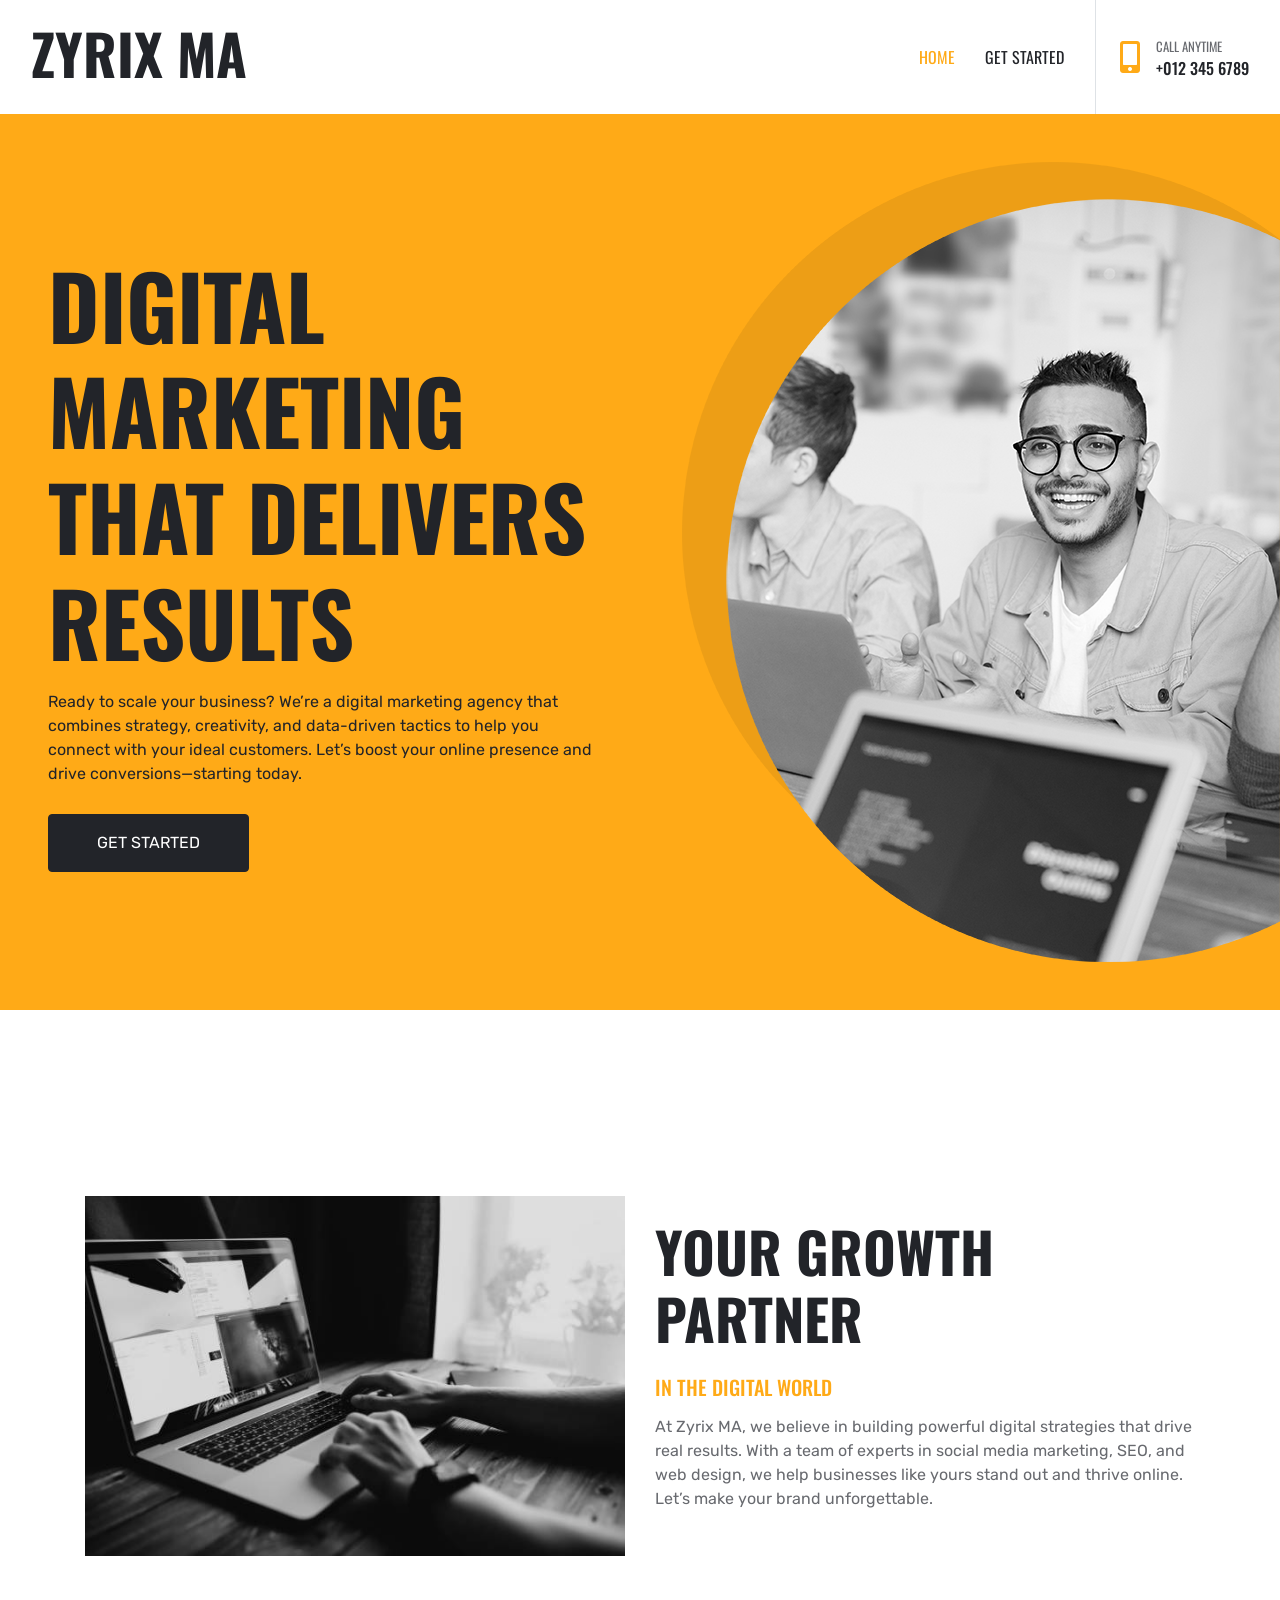
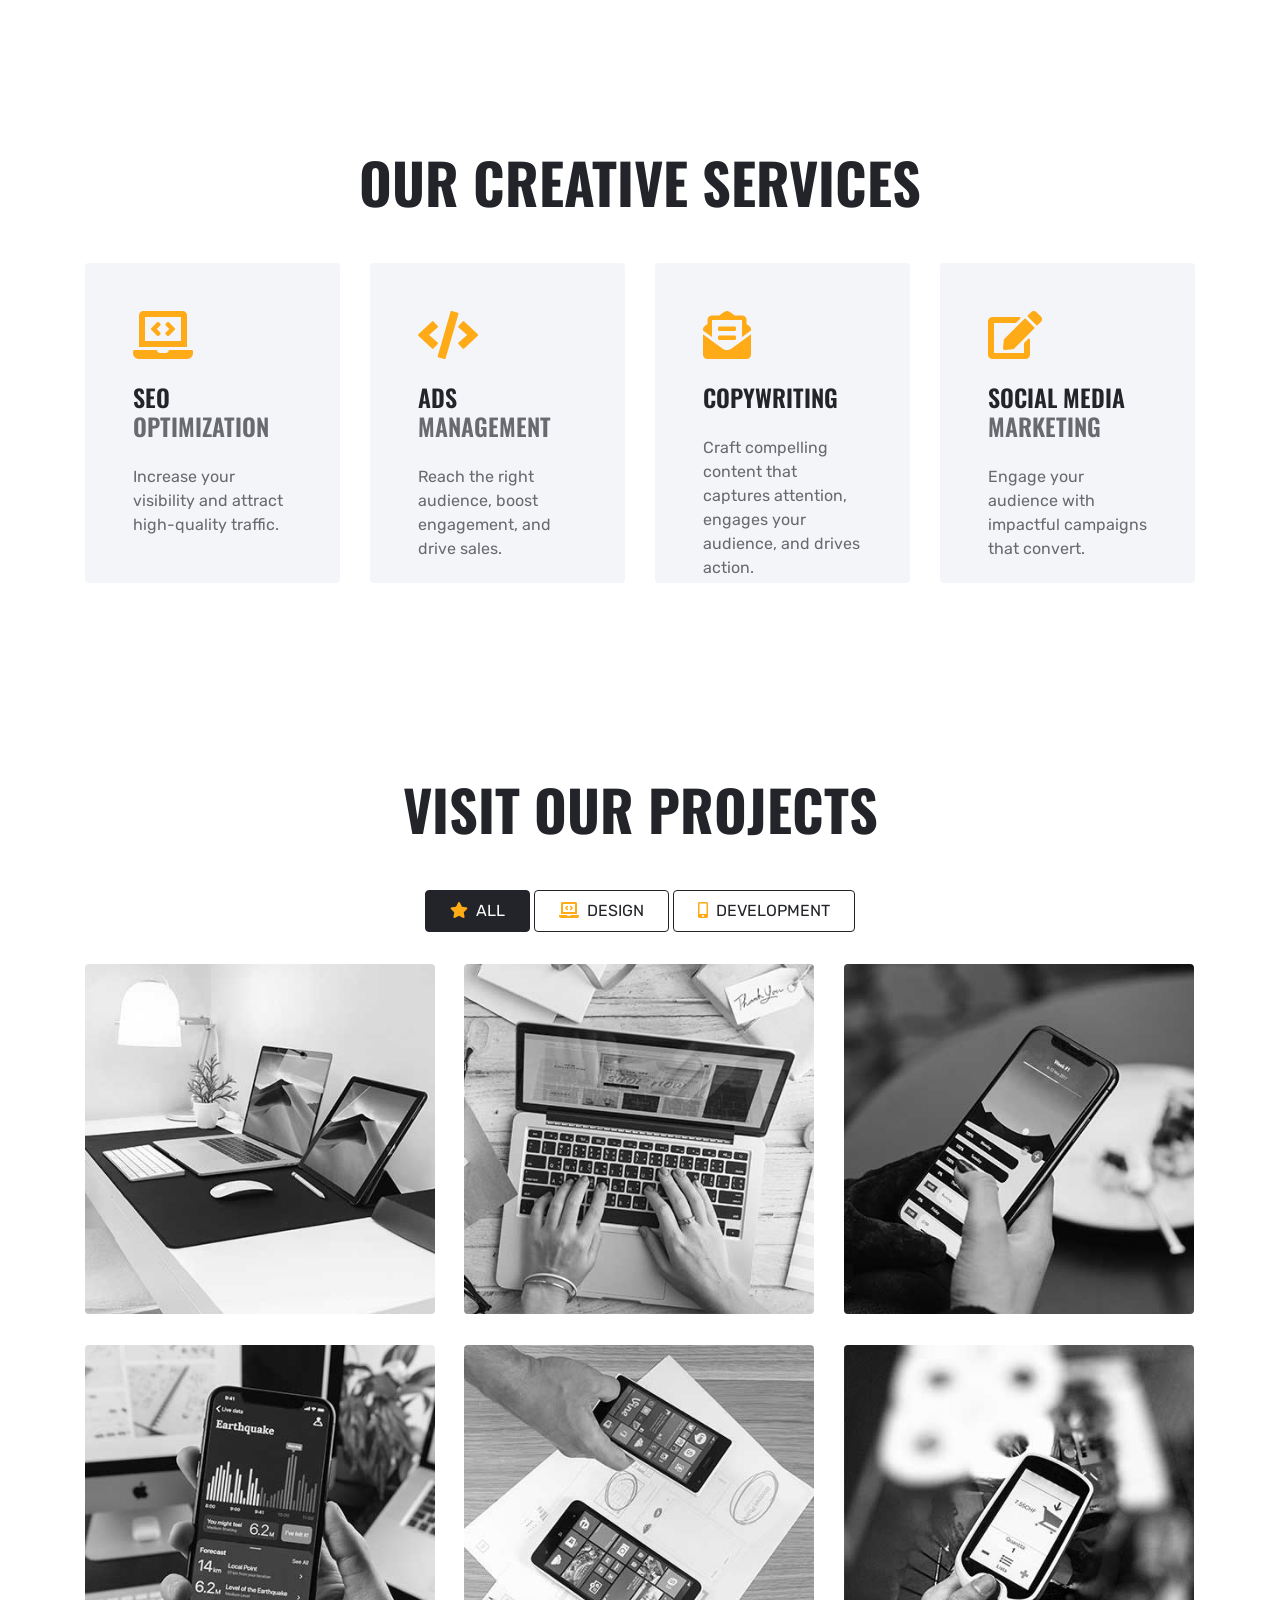
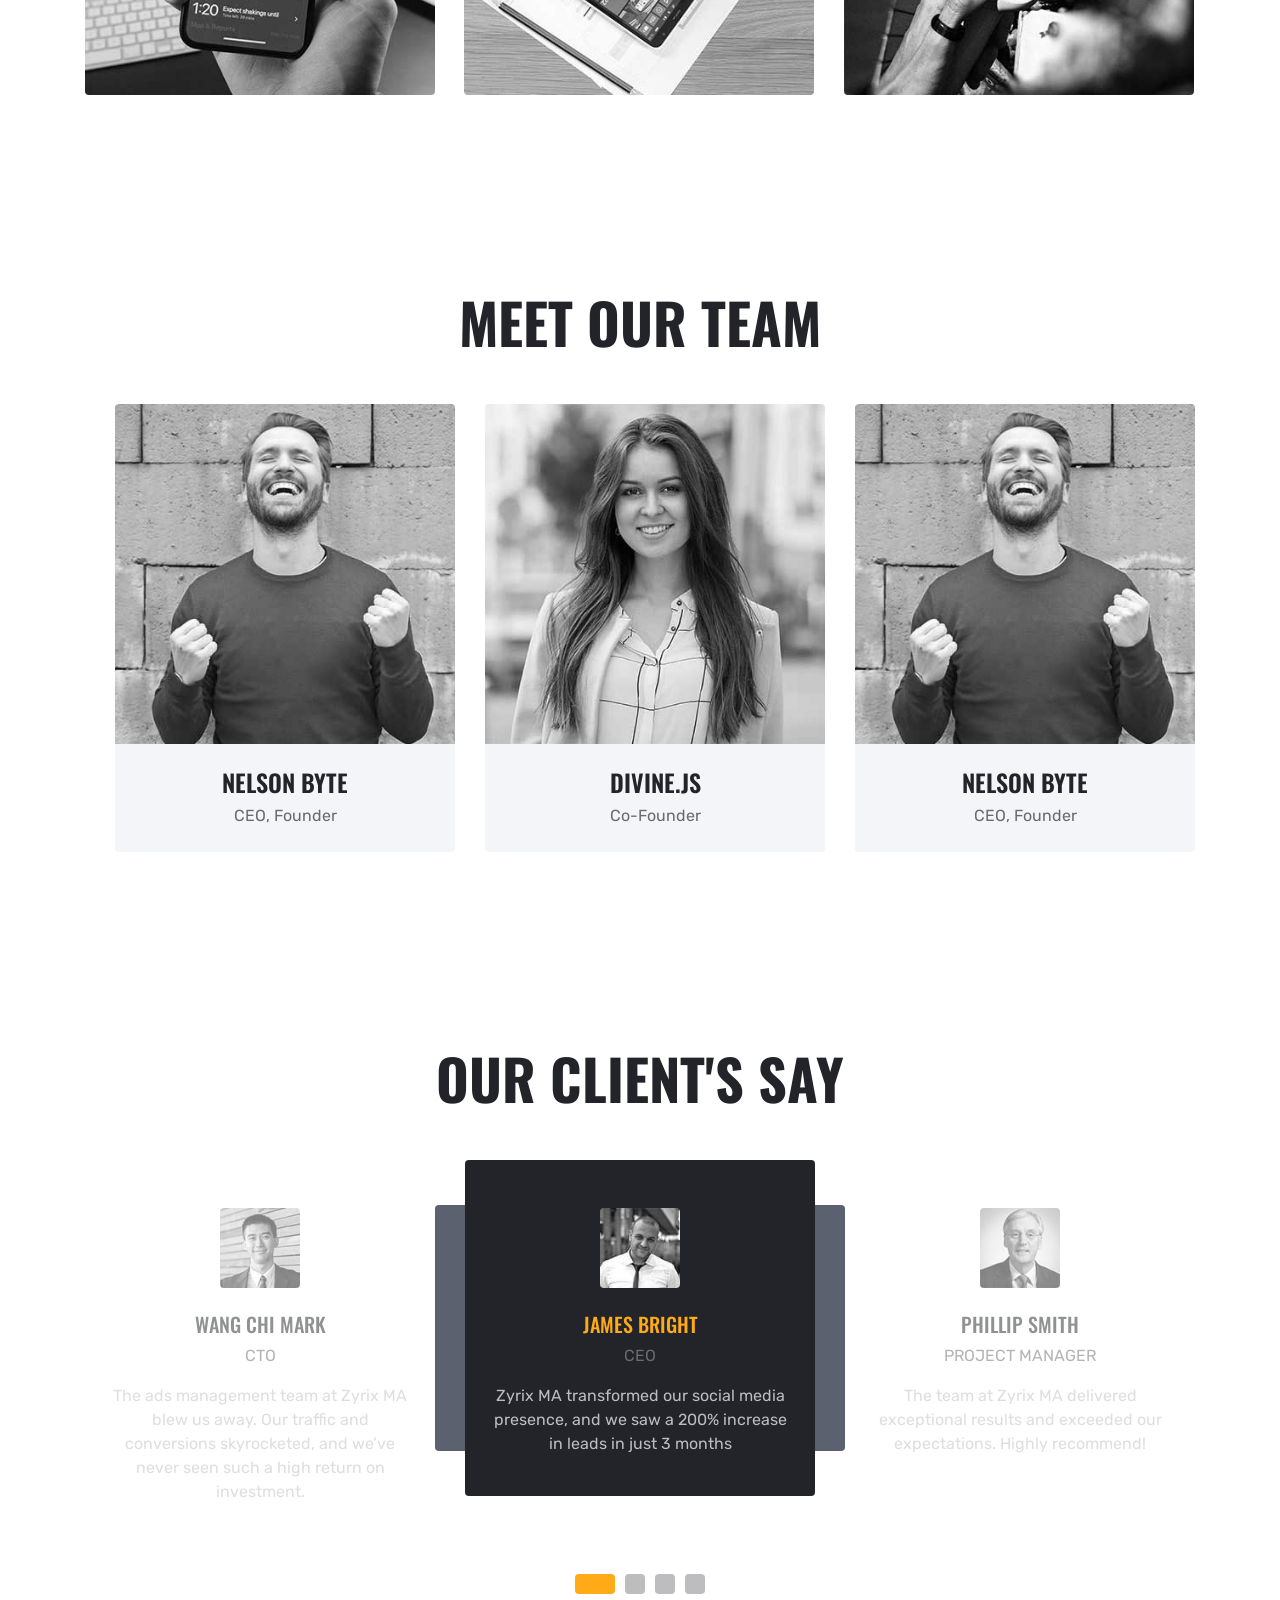
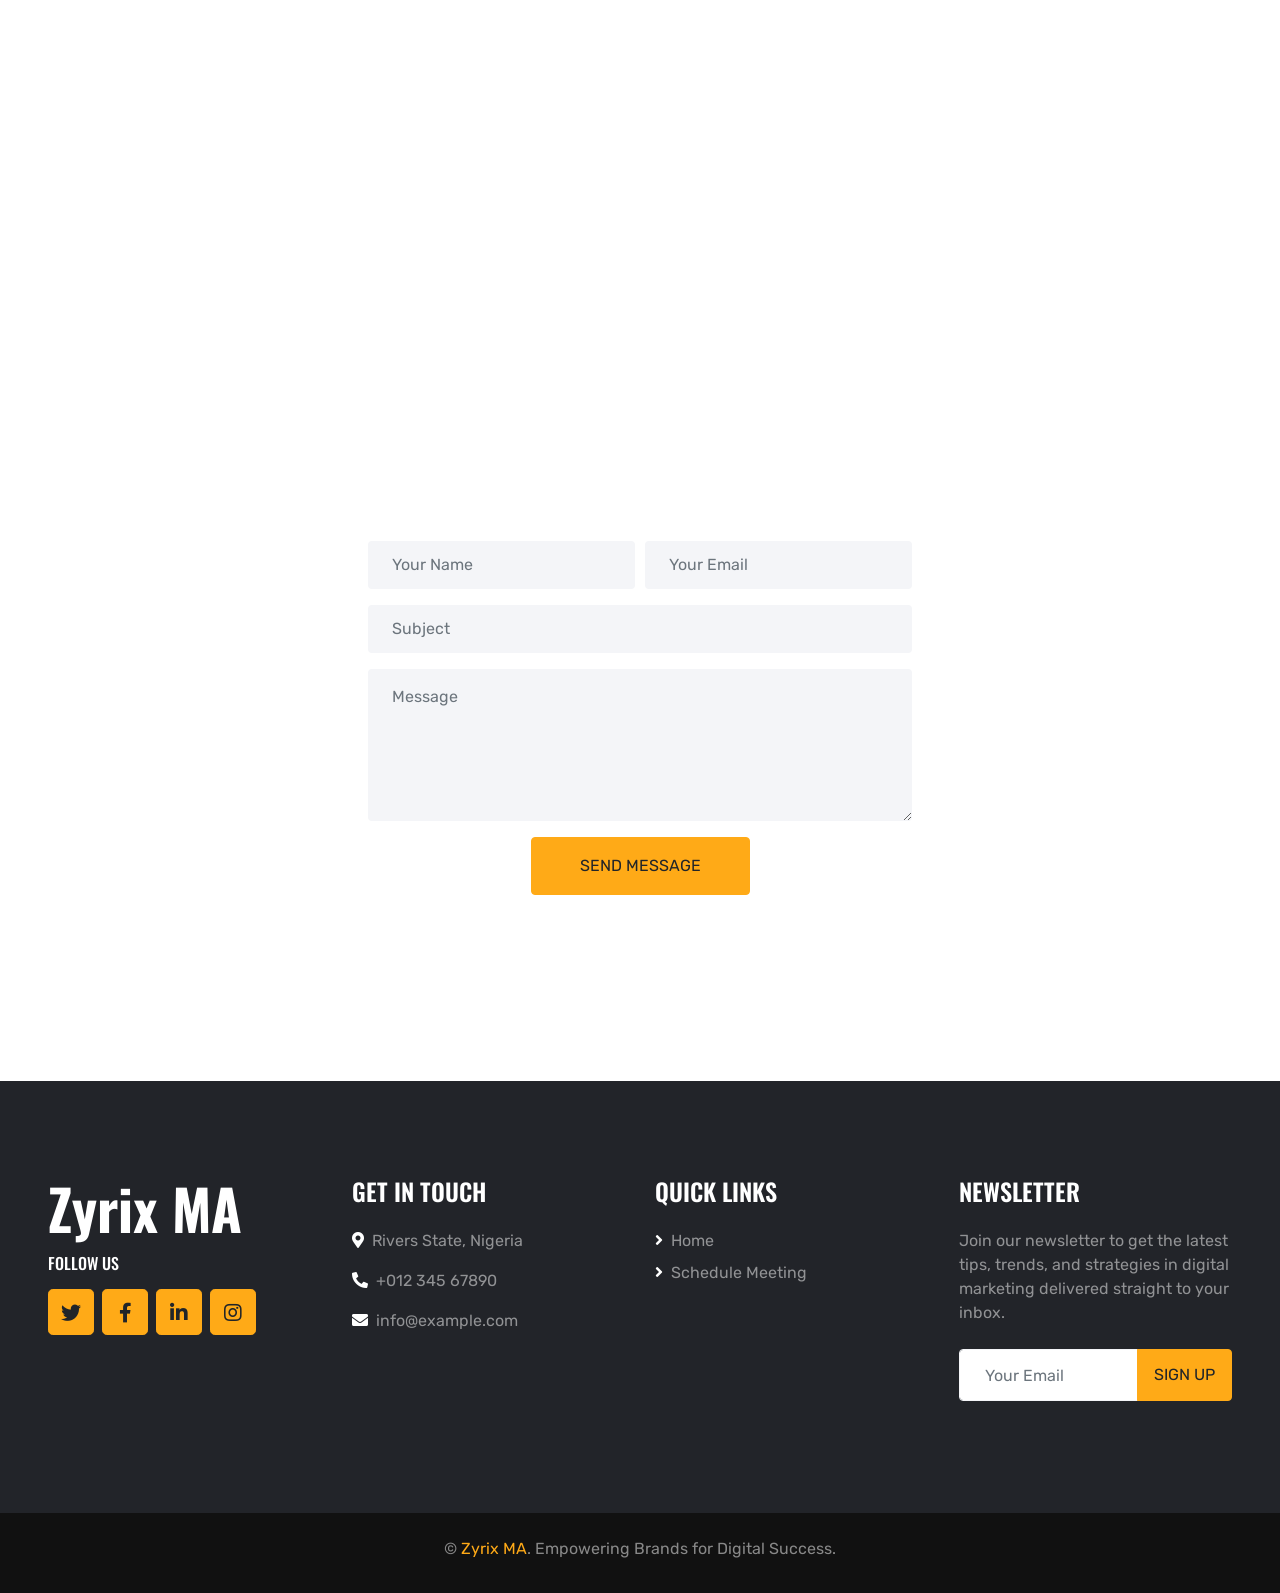
==== index.html @ 4515f2d8 "digital marketing agency" ====
<!DOCTYPE html>
<html lang="en">

<head>
    <meta charset="utf-8">
    <title>Zyrix MA - Digital Marketing Agency</title>
    <meta content="width=device-width, initial-scale=1.0" name="viewport">
    <meta content="Free HTML Templates" name="keywords">
    <meta content="Free HTML Templates" name="description">

    <!-- Favicon -->
    <link href="img/favicon.ico" rel="icon">

    <!-- Google Web Fonts -->
    <link rel="preconnect" href="https://fonts.gstatic.com">
    <link href="https://fonts.googleapis.com/css2?family=Oswald:wght@400;500;600;700&family=Rubik&display=swap" rel="stylesheet"> 

    <!-- Font Awesome -->
    <link href="https://cdnjs.cloudflare.com/ajax/libs/font-awesome/5.15.0/css/all.min.css" rel="stylesheet">

    <!-- Libraries Stylesheet -->
    <link href="lib/owlcarousel/assets/owl.carousel.min.css" rel="stylesheet">
    <link href="lib/lightbox/css/lightbox.min.css" rel="stylesheet">

    <!-- Customized Bootstrap Stylesheet -->
    <link href="css/style.css" rel="stylesheet">
</head>

<body>
    <!-- Navbar Start -->
    <div class="container-fluid bg-white position-relative">
        <nav class="navbar navbar-expand-lg bg-white navbar-light py-3 py-lg-0">
            <a href="index.html" class="navbar-brand text-secondary">
                <h1 class="display-4 text-uppercase">ZYRIX MA</h1>
            </a>
            <button type="button" class="navbar-toggler" data-toggle="collapse" data-target="#navbarCollapse">
                <span class="navbar-toggler-icon"></span>
            </button>
            <div class="collapse navbar-collapse" id="navbarCollapse">
                <div class="navbar-nav ml-auto py-0 pr-3 border-right">
                    <a href="index.html" class="nav-item nav-link active">Home</a>
                    <a href="https://calendly.com/randomwealth1/30min" class="nav-item nav-link">Get Started</a>
                    <!-- <a href="service.html" class="nav-item nav-link">Services</a> -->
                    <!-- <a href="price.html" class="nav-item nav-link">Prices</a> -->
                    <!-- <a href="project.html" class="nav-item nav-link">Projects</a> -->
                    <div class="nav-item dropdown">
                        <!-- <a href="#" class="nav-link dropdown-toggle" data-toggle="dropdown">Pages</a> -->
                        <!-- <div class="dropdown-menu rounded-0 m-0">
                            <a href="team.html" class="dropdown-item">Meat The Team</a>
                            <a href="testimonial.html" class="dropdown-item">Testimonial</a>
                        </div> -->
                    </div>
                    <!-- <a href="contact.html" class="nav-item nav-link">Contact</a> -->
                </div>
                <div class="d-none d-lg-flex align-items-center pl-4">
                    <i class="fa fa-2x fa-mobile-alt text-primary mr-3"></i>
                    <div>
                        <h6 class="text-body text-uppercase mb-1"><small>Call Anytime</small></h6>
                        <h6 class="m-0">+012 345 6789</h6>
                    </div>
                </div>
            </div>
        </nav>
    </div>
    <!-- Navbar End -->


    <!-- Header Start -->
    <div class="container-fluid bg-primary py-5 px-0" style="margin-bottom: 90px;">
        <div class="row mx-0 align-items-center">
            <div class="col-lg-6 px-md-5 text-center text-lg-left">
                <h1 class="display-2 text-uppercase mb-3">Digital Marketing That Delivers Results</h1>
                <p class="text-dark mb-4">Ready to scale your business? We’re a digital marketing agency that combines strategy, creativity, and data-driven
                tactics to help you connect with your ideal customers. Let’s boost your online presence and drive conversions—starting
                today.</p>
                <a href="https://calendly.com/randomwealth1/30min" class="btn btn-dark text-uppercase mt-1 py-3 px-5">Get Started</a>
            </div>
            <div class="col-lg-6 px-0 text-right">
                <img class="img-fluid mt-5 mt-lg-0" src="img/header.png" alt="">
            </div>
        </div>
    </div>
    <!-- Header End -->


    <!-- About Start -->
    <div class="container-fluid py-5">
        <div class="container py-5">
            <div class="row align-items-center">
                <div class="col-lg-6">
                    <img class="img-fluid mb-4 mb-lg-0" src="img/istockphoto-915160652-612x612.jpg" alt="">
                </div>
                <div class="col-lg-6">
                    <h1 class="display-4 text-uppercase mb-4">Your Growth Partner
</h1>
                    <h5 class="text-uppercase text-primary mb-3">in the Digital World</h5>
                    <p class="mb-4">At Zyrix MA, we believe in building powerful digital strategies that drive real results. With a team of experts in
                    social media marketing, SEO, and web design, we help businesses like yours stand out and thrive online. Let’s make your
                    brand unforgettable.</p>
                    <!-- <a href="" class="btn btn-primary text-uppercase py-3 px-5">Read More</a> -->
                </div>
            </div>
        </div>
    </div>
    <!-- About End -->
    

    <!-- Services Start -->
    <div class="container-fluid py-5">
        <div class="container pt-5 pb-3">
            <h1 class="display-4 text-uppercase text-center mb-5">Our Creative Services</h1>
            <div class="row">
                <div class="col-lg-3 mb-2">
                    <div class="service-item rounded p-5 mb-4">
                        <i class="fa fa-3x fa-laptop-code text-primary mb-4"></i>
                        <h4 class="text-uppercase mb-4">SEO <span class="d-block text-body">OPTIMIZATION</span></h4>
                        <p class="m-0">Increase your visibility and attract high-quality traffic.</p>
                    </div>
                </div>
                <div class="col-lg-3 mb-2">
                    <div class="service-item rounded p-5 mb-4">
                        <i class="fa fa-3x fa-code text-primary mb-4"></i>
                        <h4 class="text-uppercase mb-4">ADS <span class="d-block text-body">MANAGEMENT</span></h4>
                        <p class="m-0">Reach the right audience, boost engagement, and drive sales.</p>
                    </div>
                </div>
                <div class="col-lg-3 mb-2">
                    <div class="service-item rounded p-5 mb-4">
                        <i class="fa fa-3x fa-envelope-open-text text-primary mb-4"></i>
                        <h4 class="text-uppercase mb-4">COPYWRITING <span class="d-block text-body"></span></h4>
                        <p class="m-0">Craft compelling content that captures attention, engages your audience, and drives action.</p>
                    </div>
                </div>
                <div class="col-lg-3 mb-2">
                    <div class="service-item rounded p-5 mb-4">
                        <i class="fa fa-3x fa-edit text-primary mb-4"></i>
                        <h4 class="text-uppercase mb-4">Social Media <span class="d-block text-body">Marketing</span></h4>
                        <p class="m-0">Engage your audience with impactful campaigns that convert.
</p>
                    </div>
                </div>
            </div>
        </div>
    </div>
    <!-- Services End -->


    <!-- Portfolio Start -->
    <div class="container-fluid py-5">
        <div class="container pt-5 pb-3">
            <h1 class="display-4 text-uppercase text-center mb-5">Visit Our Projects</h1>
            <div class="row">
                <div class="col-12 text-center mb-2">
                    <ul class="list-inline mb-4" id="portfolio-flters">
                        <li class="btn btn-outline-dark text-uppercase py-2 px-4 active" data-filter="*">
                            <i class="fa fa-star text-primary mr-2"></i>All
                        </li>
                        <li class="btn btn-outline-dark text-uppercase py-2 px-4" data-filter=".first">
                            <i class="fa fa-laptop-code text-primary mr-2"></i>Design
                        </li>
                        <li class="btn btn-outline-dark text-uppercase py-2 px-4" data-filter=".second">
                            <i class="fa fa-mobile-alt text-primary mr-2"></i>Development
                        </li>
                    </ul>
                </div>
            </div>
            <div class="row portfolio-container">
                <div class="col-lg-4 col-md-6 mb-4 portfolio-item first">
                    <div class="position-relative rounded overflow-hidden mb-2">
                        <img class="img-fluid w-100" src="img/portfolio-1.jpg" alt="">
                        <div class="portfolio-btn d-flex align-items-center justify-content-center">
                            <a href="https://guidedbytheplanets.com" target="_blank">
                                <i class="fa fa-4x fa-plus text-primary"></i>
                            </a>
                        </div>
                    </div>
                </div>
                <div class="col-lg-4 col-md-6 mb-4 portfolio-item second">
                    <div class="position-relative rounded overflow-hidden mb-2">
                        <img class="img-fluid w-100" src="img/portfolio-2.jpg" alt="">
                        <div class="portfolio-btn d-flex align-items-center justify-content-center">
                            <a href="https://newdigivue.devdigivue.com/" target="_blank">
                                <i class="fa fa-4x fa-plus text-primary"></i>
                            </a>
                        </div>
                    </div>
                </div>
                <div class="col-lg-4 col-md-6 mb-4 portfolio-item first">
                    <div class="position-relative rounded overflow-hidden mb-2">
                        <img class="img-fluid w-100" src="img/portfolio-3.jpg" alt="">
                        <div class="portfolio-btn d-flex align-items-center justify-content-center">
                            <a href="https://ezfishing.thekw.dev/" target="_blank">
                                <i class="fa fa-4x fa-plus text-primary"></i>
                            </a>
                        </div>
                    </div>
                </div>
                <div class="col-lg-4 col-md-6 mb-4 portfolio-item second">
                    <div class="position-relative rounded overflow-hidden mb-2">
                        <img class="img-fluid w-100" src="img/portfolio-4.jpg" alt="">
                        <div class="portfolio-btn d-flex align-items-center justify-content-center">
                            <a href="https://onyxnj.com/" target="_blank">
                                <i class="fa fa-4x fa-plus text-primary"></i>
                            </a>
                        </div>
                    </div>
                </div>
                <div class="col-lg-4 col-md-6 mb-4 portfolio-item first">
                    <div class="position-relative rounded overflow-hidden mb-2">
                        <img class="img-fluid w-100" src="img/portfolio-5.jpg" alt="">
                        <div class="portfolio-btn d-flex align-items-center justify-content-center">
                            <a href="https://twbuild13.site/" target="_blank">
                                <i class="fa fa-4x fa-plus text-primary"></i>
                            </a>
                        </div>
                    </div>
                </div>
                <div class="col-lg-4 col-md-6 mb-4 portfolio-item second">
                    <div class="position-relative rounded overflow-hidden mb-2">
                        <img class="img-fluid w-100" src="img/portfolio-6.jpg" alt="">
                        <div class="portfolio-btn d-flex align-items-center justify-content-center">
                            <a href="https://exaltpc.com/" target="_blank">
                                <i class="fa fa-4x fa-plus text-primary"></i>
                            </a>
                        </div>
                    </div>
                </div>
            </div>
        </div>
    </div>
    <!-- Portfolio End -->


    <!-- Pricing Plan Start -->
    <!-- <div class="container-fluid py-5">
        <div class="container pt-5 pb-3">
            <h1 class="display-4 text-uppercase text-center mb-5">Competitive Pricing</h1>
            <div class="row">
                <div class="col-lg-4 mb-2">
                    <div class="bg-light rounded text-center pt-5 mt-lg-5 mb-4">
                        <h2 class="text-uppercase">Basic</h2>
                        <h6 class="text-uppercase text-body mb-5">The Best Choice</h6>
                        <div class="text-center bg-dark rounded-circle p-4 mb-2">
                            <h1 class="display-4 text-white mb-0">
                                <small class="align-top"
                                    style="font-size: 22px; line-height: 45px;">$</small>49<small
                                    class="align-bottom" style="font-size: 16px; line-height: 40px;">/
                                    Mo</small>
                            </h1>
                        </div>
                        <div class="text-center py-4">
                            <p>HTML5 & CSS3</p>
                            <p>Bootstrap v4</p>
                            <p>Responsive Layout</p>
                            <p>Compatible With All Browsers</p>
                            <a href="" class="btn btn-dark text-uppercase py-2 px-4 my-3">Order Now</a>
                        </div>
                    </div>
                </div>
                <div class="col-lg-4 mb-2">
                    <div class="bg-dark rounded text-center pt-5 mb-4">
                        <h2 class="text-uppercase text-white">Standard</h2>
                        <h6 class="text-uppercase text-secondary mb-5">The Best Choice</h6>
                        <div class="text-center bg-primary rounded-circle p-4 mb-2">
                            <h1 class="display-4 mb-0">
                                <small class="align-top"
                                    style="font-size: 22px; line-height: 45px;">$</small>99<small
                                    class="align-bottom" style="font-size: 16px; line-height: 40px;">/
                                    Mo</small>
                            </h1>
                        </div>
                        <div class="text-center text-secondary py-4">
                            <p>HTML5 & CSS3</p>
                            <p>Bootstrap v4</p>
                            <p>Responsive Layout</p>
                            <p>Compatible With All Browsers</p>
                            <a href="" class="btn btn-primary text-uppercase py-2 px-4 my-3">Order Now</a>
                        </div>
                    </div>
                </div>
                <div class="col-lg-4 mb-2">
                    <div class="bg-light rounded text-center pt-5 mt-lg-5 mb-4">
                        <h2 class=" text-uppercase">Extended</h2>
                        <h6 class="text-uppercase text-body mb-5">The Best Choice</h6>
                        <div class="text-center bg-dark rounded-circle p-4 mb-2">
                            <h1 class="display-4 text-white mb-0">
                                <small class="align-top"
                                    style="font-size: 22px; line-height: 45px;">$</small>149<small
                                    class="align-bottom" style="font-size: 16px; line-height: 40px;">/
                                    Mo</small>
                            </h1>
                        </div>
                        <div class="text-center py-4">
                            <p>HTML5 & CSS3</p>
                            <p>Bootstrap v4</p>
                            <p>Responsive Layout</p>
                            <p>Compatible With All Browsers</p>
                            <a href="" class="btn btn-dark text-uppercase py-2 px-4 my-3">Order Now</a>
                        </div>
                    </div>
                </div>
            </div>
        </div>
    </div> -->
    <!-- Pricing Plan End -->


    <!-- Team Start -->
    <div class="container-fluid py-5">
        <div class="container py-5">
            <h1 class="display-4 text-uppercase text-center mb-5">Meet Our Team</h1>
            <div class="owl-carousel team-carousel position-relative" style="padding-left: 30px;">
                <div class="team-item rounded overflow-hidden">
                    <div class="position-relative">
                        <img class="img-fluid w-100" src="img/team-1.jpg" alt="">
                        <div class="team-overlay">
                            <div class="d-flex align-items-center justify-content-start">
                                <a class="btn btn-lg btn-primary btn-lg-square mx-1" href="#"><i class="fab fa-twitter"></i></a>
                                <a class="btn btn-lg btn-primary btn-lg-square mx-1" href="#"><i class="fab fa-facebook-f"></i></a>
                                <a class="btn btn-lg btn-primary btn-lg-square mx-1" href="#"><i class="fab fa-linkedin-in"></i></a>
                            </div>
                        </div>
                    </div>
                    <div class="bg-light text-center p-4">
                        <h4 class="text-uppercase">Nelson BYTE</h4>
                        <p class="m-0">CEO, Founder</p>
                    </div>
                </div>
                <div class="team-item rounded overflow-hidden">
                    <div class="position-relative">
                        <img class="img-fluid w-100" src="img/team-2.jpg" alt="">
                        <div class="team-overlay">
                            <div class="d-flex align-items-center justify-content-start">
                                <a class="btn btn-lg btn-primary btn-lg-square mx-1" href="#"><i class="fab fa-twitter"></i></a>
                                <a class="btn btn-lg btn-primary btn-lg-square mx-1" href="#"><i class="fab fa-facebook-f"></i></a>
                                <a class="btn btn-lg btn-primary btn-lg-square mx-1" href="#"><i class="fab fa-linkedin-in"></i></a>
                            </div>
                        </div>
                    </div>
                    <div class="bg-light text-center p-4">
                        <h4 class="text-uppercase">Divine.JS</h4>
                        <p class="m-0">Co-Founder</p>
                    </div>
                </div>
                
                
            </div>
        </div>
    </div>
    <!-- Team End -->


    <!-- Testimonial Start -->
    <div class="container-fluid py-5">
        <div class="container py-5">
            <h1 class="display-4 text-uppercase text-center mb-5">Our Client's Say</h1>
            <div class="owl-carousel testimonial-carousel">
                <div class="testimonial-item position-relative text-center rounded p-4">
                    <img class="img-fluid rounded mx-auto my-4" src="img/testimonial-1.jpg" alt="">
                    <h5 class="text-uppercase">James Bright</h5>
                    <p class="text-uppercase">CEO</p>
                    <p class="text-secondary">Zyrix MA transformed our social media presence, and we saw a 200% increase in leads in just 3 months</p>
                </div>
                <div class="testimonial-item position-relative text-center rounded p-4">
                    <img class="img-fluid rounded mx-auto my-4" src="img/testimonial-2.jpg" alt="">
                    <h5 class="text-uppercase">Phillip Smith</h5>
                    <p class="text-uppercase">Project Manager</p>
                    <p class="text-secondary">The team at Zyrix MA delivered exceptional results and exceeded our expectations. Highly recommend!</p>
                </div>
                <div class="testimonial-item position-relative text-center rounded p-4">
                    <img class="img-fluid rounded mx-auto my-4" src="img/testimonial-3.jpg" alt="">
                    <h5 class="text-uppercase">Lilly Christopher</h5>
                    <p class="text-uppercase">Financial Manager</p>
                    <p class="text-secondary">The ads management team at Zyrix MA blew us away. Our traffic and conversions skyrocketed, and we’ve never seen such a
                    high return on investment.</p>
                </div>
                <div class="testimonial-item position-relative text-center rounded p-4">
                    <img class="img-fluid rounded mx-auto my-4" src="img/testimonial-4.jpg" alt="">
                    <h5 class="text-uppercase">Wang Chi Mark</h5>
                    <p class="text-uppercase">CTO</p>
                    <p class="text-secondary">The ads management team at Zyrix MA blew us away. Our traffic and conversions skyrocketed, and we’ve never seen such a
                    high return on investment.</p>
                </div>
            </div>
        </div>
    </div>
    <!-- Testimonial End -->


    <!-- Contact Start -->
    <div class="container-fluid py-5 px-0">
        <div class="row mt-5 mx-0">
            <div class="col-12 px-0" style="height: 500px;">
                <div class="position-relative h-100">
                    <iframe class="position-relative w-100 h-100"
                        src="https://www.google.com/maps/embed?pb=!1m18!1m12!1m3!1d15885.850186537826!2d7.013137617861685!3d4.815554084764451!2m3!1f0!2f0!3f0!3m2!1i1024!2i768!4f13.1!3m3!1m2!1s0x106a0a24352229d1%3A0xc6638c76331b1ec!2sPort%20Harcourt%2C%20Rivers%20State%2C%20Nigeria!5e0!3m2!1sen!2sng!4v1698932392834!5m2!1sen!2sng"
                        frameborder="0" style="border:0;" allowfullscreen="" aria-hidden="false"
                        tabindex="0"></iframe>
                </div>
            </div>
        </div>
        <div class="row mx-0 justify-content-center" style="margin-top: -200px;">
            <div class="col-lg-6 col-md-8 col-sm-10 px-0">
                <div class="contact-form bg-white rounded p-5">
                    <div id="success"></div>
                    <form name="sentMessage" id="contactForm" novalidate="novalidate">
                        <div class="form-row">
                            <div class="col-md-6">
                                <div class="control-group">
                                    <input type="text" class="form-control bg-light border-0 p-4" id="name" placeholder="Your Name" required="required" data-validation-required-message="Please enter your name" />
                                    <p class="help-block text-danger"></p>
                                </div>
                            </div>
                            <div class="col-md-6">
                                <div class="control-group">
                                    <input type="email" class="form-control bg-light border-0 p-4" id="email" placeholder="Your Email" required="required" data-validation-required-message="Please enter your email" />
                                    <p class="help-block text-danger"></p>
                                </div>
                            </div>
                        </div>
                        <div class="control-group">
                            <input type="text" class="form-control bg-light border-0 p-4" id="subject" placeholder="Subject" required="required" data-validation-required-message="Please enter a subject" />
                            <p class="help-block text-danger"></p>
                        </div>
                        <div class="control-group">
                            <textarea class="form-control bg-light border-0 py-3 px-4" rows="5" id="message" placeholder="Message" required="required" data-validation-required-message="Please enter your message"></textarea>
                            <p class="help-block text-danger"></p>
                        </div>
                        <div class="text-center">
                            <button class="btn btn-primary text-uppercase py-3 px-5" type="submit" id="sendMessageButton">Send Message</button>
                        </div>
                    </form>
                </div>
            </div>
        </div>
    </div>
    <!-- Contact End -->


    <!-- Footer Start -->
    <div class="container-fluid bg-dark text-white-50 py-5 px-sm-3 px-md-5" style="margin-top: 90px;">
        <div class="row pt-5">
            <div class="col-lg-3 col-md-6 mb-5">
                <a href="index.html" class="navbar-brand">
                    <h1 class="m-0 mt-n2 text-white display-4">Zyrix MA</h1>
                </a>
                <!-- <p>Volup amet magna clita tempor. Tempor sea eos vero ipsum. Lorem lorem sit sed elitr sed kasd et</p> -->
                <h6 class="text-uppercase text-white py-2">Follow Us</h6>
                <div class="d-flex justify-content-start">
                    <a class="btn btn-lg btn-primary btn-lg-square mr-2" href="#"><i class="fab fa-twitter"></i></a>
                    <a class="btn btn-lg btn-primary btn-lg-square mr-2" href="#"><i class="fab fa-facebook-f"></i></a>
                    <a class="btn btn-lg btn-primary btn-lg-square mr-2" href="#"><i class="fab fa-linkedin-in"></i></a>
                    <a class="btn btn-lg btn-primary btn-lg-square" href="#"><i class="fab fa-instagram"></i></a>
                </div>
            </div>
            <div class="col-lg-3 col-md-6 mb-5">
                <h4 class="text-uppercase text-white mb-4">Get In Touch</h4>
                <!-- <p>Volup amet magna clita tempor. Tempor sea eos vero ipsum. Lorem lorem sit sed elitr sed kasd et</p> -->
                <p><i class="fa fa-map-marker-alt text-white mr-2"></i>Rivers State, Nigeria</p>
                <p><i class="fa fa-phone-alt text-white mr-2"></i>+012 345 67890</p>
                <p><i class="fa fa-envelope text-white mr-2"></i>info@example.com</p>
            </div>
            <div class="col-lg-3 col-md-6 mb-5">
                <h4 class="text-uppercase text-white mb-4">Quick Links</h4>
                <div class="d-flex flex-column justify-content-start">
                    <a class="text-white-50 mb-2" href="#"><i class="fa fa-angle-right text-white mr-2"></i>Home</a>
                    <a class="text-white-50 mb-2" href="https://calendly.com/randomwealth1/30min"><i class="fa fa-angle-right text-white mr-2"></i>Schedule Meeting</a>
                </div>
            </div>
            <div class="col-lg-3 col-md-6 mb-5">
                <h4 class="text-uppercase text-white mb-4">Newsletter</h4>
                <p class="mb-4">Join our newsletter to get the latest tips, trends, and strategies in digital marketing delivered straight to your
                inbox.</p>
                <div class="w-100 mb-3">
                    <div class="input-group">
                        <input type="text" class="form-control border-light" style="padding: 25px;" placeholder="Your Email">
                        <div class="input-group-append">
                            <button class="btn btn-primary text-uppercase px-3">Sign Up</button>
                        </div>
                    </div>
                </div>
                <!-- <i>Lorem sit sed elitr sed kasd et</i> -->
            </div>
        </div>
    </div>
    <div class="container-fluid py-4 px-sm-3 px-md-5" style="background: #111111;">
        <p class="mb-2 text-center text-white-50">&copy; <a href="#">Zyrix MA</a>. Empowering Brands for Digital Success.</p>
    </div>
    <!-- Footer End -->


    <!-- Back to Top -->
    <a href="#" class="btn btn-lg btn-primary btn-lg-square back-to-top"><i class="fa fa-angle-up"></i></a>


    <!-- JavaScript Libraries -->
    <script src="https://code.jquery.com/jquery-3.4.1.min.js"></script>
    <script src="https://stackpath.bootstrapcdn.com/bootstrap/4.4.1/js/bootstrap.bundle.min.js"></script>
    <script src="lib/easing/easing.min.js"></script>
    <script src="lib/waypoints/waypoints.min.js"></script>
    <script src="lib/owlcarousel/owl.carousel.min.js"></script>
    <script src="lib/isotope/isotope.pkgd.min.js"></script>
    <script src="lib/lightbox/js/lightbox.min.js"></script>

    <!-- Contact Javascript File -->
    <script src="mail/jqBootstrapValidation.min.js"></script>
    <script src="mail/contact.js"></script>

    <!-- Template Javascript -->
    <script src="js/main.js"></script>
</body>

</html>
---- css/style.css ----
/******* Bootstrap Theming ********/
/*!
 * Bootstrap v4.5.3 (https://getbootstrap.com/)
 * Copyright 2011-2020 The Bootstrap Authors
 * Copyright 2011-2020 Twitter, Inc.
 * Licensed under MIT (https://github.com/twbs/bootstrap/blob/main/LICENSE)
 */
:root {
  --blue: #007bff;
  --indigo: #6610f2;
  --purple: #6f42c1;
  --pink: #e83e8c;
  --red: #dc3545;
  --orange: #fd7e14;
  --yellow: #ffc107;
  --green: #28a745;
  --teal: #20c997;
  --cyan: #17a2b8;
  --white: #fff;
  --gray: #6c757d;
  --gray-dark: #343a40;
  --primary: #FFAA17;
  --secondary: #BDBDBF;
  --success: #28a745;
  --info: #17a2b8;
  --warning: #ffc107;
  --danger: #dc3545;
  --light: #F4F5F8;
  --dark: #222429;
  --breakpoint-xs: 0;
  --breakpoint-sm: 576px;
  --breakpoint-md: 768px;
  --breakpoint-lg: 992px;
  --breakpoint-xl: 1200px;
  --font-family-sans-serif: "Rubik", sans-serif;
  --font-family-monospace: SFMono-Regular, Menlo, Monaco, Consolas, "Liberation Mono", "Courier New", monospace;
}

*,
*::before,
*::after {
  box-sizing: border-box;
}

html {
  font-family: sans-serif;
  line-height: 1.15;
  -webkit-text-size-adjust: 100%;
  -webkit-tap-highlight-color: rgba(0, 0, 0, 0);
}

article, aside, figcaption, figure, footer, header, hgroup, main, nav, section {
  display: block;
}

body {
  margin: 0;
  font-family: "Rubik", sans-serif;
  font-size: 1rem;
  font-weight: 400;
  line-height: 1.5;
  color: #686A6F;
  text-align: left;
  background-color: #fff;
}

[tabindex="-1"]:focus:not(:focus-visible) {
  outline: 0 !important;
}

hr {
  box-sizing: content-box;
  height: 0;
  overflow: visible;
}

h1, h2, h3, h4, h5, h6 {
  margin-top: 0;
  margin-bottom: 0.5rem;
}

p {
  margin-top: 0;
  margin-bottom: 1rem;
}

abbr[title],
abbr[data-original-title] {
  text-decoration: underline;
  text-decoration: underline dotted;
  cursor: help;
  border-bottom: 0;
  text-decoration-skip-ink: none;
}

address {
  margin-bottom: 1rem;
  font-style: normal;
  line-height: inherit;
}

ol,
ul,
dl {
  margin-top: 0;
  margin-bottom: 1rem;
}

ol ol,
ul ul,
ol ul,
ul ol {
  margin-bottom: 0;
}

dt {
  font-weight: 700;
}

dd {
  margin-bottom: .5rem;
  margin-left: 0;
}

blockquote {
  margin: 0 0 1rem;
}

b,
strong {
  font-weight: bolder;
}

small {
  font-size: 80%;
}

sub,
sup {
  position: relative;
  font-size: 75%;
  line-height: 0;
  vertical-align: baseline;
}

sub {
  bottom: -.25em;
}

sup {
  top: -.5em;
}

a {
  color: #FFAA17;
  text-decoration: none;
  background-color: transparent;
}

a:hover {
  color: #ca8000;
  text-decoration: underline;
}

a:not([href]):not([class]) {
  color: inherit;
  text-decoration: none;
}

a:not([href]):not([class]):hover {
  color: inherit;
  text-decoration: none;
}

pre,
code,
kbd,
samp {
  font-family: SFMono-Regular, Menlo, Monaco, Consolas, "Liberation Mono", "Courier New", monospace;
  font-size: 1em;
}

pre {
  margin-top: 0;
  margin-bottom: 1rem;
  overflow: auto;
  -ms-overflow-style: scrollbar;
}

figure {
  margin: 0 0 1rem;
}

img {
  vertical-align: middle;
  border-style: none;
}

svg {
  overflow: hidden;
  vertical-align: middle;
}

table {
  border-collapse: collapse;
}

caption {
  padding-top: 0.75rem;
  padding-bottom: 0.75rem;
  color: #6c757d;
  text-align: left;
  caption-side: bottom;
}

th {
  text-align: inherit;
  text-align: -webkit-match-parent;
}

label {
  display: inline-block;
  margin-bottom: 0.5rem;
}

button {
  border-radius: 0;
}

button:focus {
  outline: 1px dotted;
  outline: 5px auto -webkit-focus-ring-color;
}

input,
button,
select,
optgroup,
textarea {
  margin: 0;
  font-family: inherit;
  font-size: inherit;
  line-height: inherit;
}

button,
input {
  overflow: visible;
}

button,
select {
  text-transform: none;
}

[role="button"] {
  cursor: pointer;
}

select {
  word-wrap: normal;
}

button,
[type="button"],
[type="reset"],
[type="submit"] {
  -webkit-appearance: button;
}

button:not(:disabled),
[type="button"]:not(:disabled),
[type="reset"]:not(:disabled),
[type="submit"]:not(:disabled) {
  cursor: pointer;
}

button::-moz-focus-inner,
[type="button"]::-moz-focus-inner,
[type="reset"]::-moz-focus-inner,
[type="submit"]::-moz-focus-inner {
  padding: 0;
  border-style: none;
}

input[type="radio"],
input[type="checkbox"] {
  box-sizing: border-box;
  padding: 0;
}

textarea {
  overflow: auto;
  resize: vertical;
}

fieldset {
  min-width: 0;
  padding: 0;
  margin: 0;
  border: 0;
}

legend {
  display: block;
  width: 100%;
  max-width: 100%;
  padding: 0;
  margin-bottom: .5rem;
  font-size: 1.5rem;
  line-height: inherit;
  color: inherit;
  white-space: normal;
}

@media (max-width: 1200px) {
  legend {
    font-size: calc(1.275rem + 0.3vw) ;
  }
}

progress {
  vertical-align: baseline;
}

[type="number"]::-webkit-inner-spin-button,
[type="number"]::-webkit-outer-spin-button {
  height: auto;
}

[type="search"] {
  outline-offset: -2px;
  -webkit-appearance: none;
}

[type="search"]::-webkit-search-decoration {
  -webkit-appearance: none;
}

::-webkit-file-upload-button {
  font: inherit;
  -webkit-appearance: button;
}

output {
  display: inline-block;
}

summary {
  display: list-item;
  cursor: pointer;
}

template {
  display: none;
}

[hidden] {
  display: none !important;
}

h1, h2, h3, h4, h5, h6,
.h1, .h2, .h3, .h4, .h5, .h6 {
  margin-bottom: 0.5rem;
  font-family: "Oswald", sans-serif;
  font-weight: 500;
  line-height: 1.2;
  color: #222429;
}

h1, .h1 {
  font-size: 2.5rem;
}

@media (max-width: 1200px) {
  h1, .h1 {
    font-size: calc(1.375rem + 1.5vw) ;
  }
}

h2, .h2 {
  font-size: 2rem;
}

@media (max-width: 1200px) {
  h2, .h2 {
    font-size: calc(1.325rem + 0.9vw) ;
  }
}

h3, .h3 {
  font-size: 1.75rem;
}

@media (max-width: 1200px) {
  h3, .h3 {
    font-size: calc(1.3rem + 0.6vw) ;
  }
}

h4, .h4 {
  font-size: 1.5rem;
}

@media (max-width: 1200px) {
  h4, .h4 {
    font-size: calc(1.275rem + 0.3vw) ;
  }
}

h5, .h5 {
  font-size: 1.25rem;
}

h6, .h6 {
  font-size: 1rem;
}

.lead {
  font-size: 1.25rem;
  font-weight: 300;
}

.display-1 {
  font-size: 6rem;
  font-weight: 300;
  line-height: 1.2;
}

@media (max-width: 1200px) {
  .display-1 {
    font-size: calc(1.725rem + 5.7vw) ;
  }
}

.display-2 {
  font-size: 5.5rem;
  font-weight: 300;
  line-height: 1.2;
}

@media (max-width: 1200px) {
  .display-2 {
    font-size: calc(1.675rem + 5.1vw) ;
  }
}

.display-3 {
  font-size: 4.5rem;
  font-weight: 300;
  line-height: 1.2;
}

@media (max-width: 1200px) {
  .display-3 {
    font-size: calc(1.575rem + 3.9vw) ;
  }
}

.display-4 {
  font-size: 3.5rem;
  font-weight: 300;
  line-height: 1.2;
}

@media (max-width: 1200px) {
  .display-4 {
    font-size: calc(1.475rem + 2.7vw) ;
  }
}

hr {
  margin-top: 1rem;
  margin-bottom: 1rem;
  border: 0;
  border-top: 1px solid rgba(0, 0, 0, 0.1);
}

small,
.small {
  font-size: 80%;
  font-weight: 400;
}

mark,
.mark {
  padding: 0.2em;
  background-color: #fcf8e3;
}

.list-unstyled {
  padding-left: 0;
  list-style: none;
}

.list-inline {
  padding-left: 0;
  list-style: none;
}

.list-inline-item {
  display: inline-block;
}

.list-inline-item:not(:last-child) {
  margin-right: 0.5rem;
}

.initialism {
  font-size: 90%;
  text-transform: uppercase;
}

.blockquote {
  margin-bottom: 1rem;
  font-size: 1.25rem;
}

.blockquote-footer {
  display: block;
  font-size: 80%;
  color: #6c757d;
}

.blockquote-footer::before {
  content: "\2014\00A0";
}

.img-fluid {
  max-width: 100%;
  height: auto;
}

.img-thumbnail {
  padding: 0.25rem;
  background-color: #fff;
  border: 1px solid #dee2e6;
  border-radius: 0.25rem;
  max-width: 100%;
  height: auto;
}

.figure {
  display: inline-block;
}

.figure-img {
  margin-bottom: 0.5rem;
  line-height: 1;
}

.figure-caption {
  font-size: 90%;
  color: #6c757d;
}

code {
  font-size: 87.5%;
  color: #e83e8c;
  word-wrap: break-word;
}

a > code {
  color: inherit;
}

kbd {
  padding: 0.2rem 0.4rem;
  font-size: 87.5%;
  color: #fff;
  background-color: #212529;
  border-radius: 0.2rem;
}

kbd kbd {
  padding: 0;
  font-size: 100%;
  font-weight: 700;
}

pre {
  display: block;
  font-size: 87.5%;
  color: #212529;
}

pre code {
  font-size: inherit;
  color: inherit;
  word-break: normal;
}

.pre-scrollable {
  max-height: 340px;
  overflow-y: scroll;
}

.container,
.container-fluid,
.container-sm,
.container-md,
.container-lg,
.container-xl {
  width: 100%;
  padding-right: 15px;
  padding-left: 15px;
  margin-right: auto;
  margin-left: auto;
}

@media (min-width: 576px) {
  .container, .container-sm {
    max-width: 540px;
  }
}

@media (min-width: 768px) {
  .container, .container-sm, .container-md {
    max-width: 720px;
  }
}

@media (min-width: 992px) {
  .container, .container-sm, .container-md, .container-lg {
    max-width: 960px;
  }
}

@media (min-width: 1200px) {
  .container, .container-sm, .container-md, .container-lg, .container-xl {
    max-width: 1140px;
  }
}

.row {
  display: flex;
  flex-wrap: wrap;
  margin-right: -15px;
  margin-left: -15px;
}

.no-gutters {
  margin-right: 0;
  margin-left: 0;
}

.no-gutters > .col,
.no-gutters > [class*="col-"] {
  padding-right: 0;
  padding-left: 0;
}

.col-1, .col-2, .col-3, .col-4, .col-5, .col-6, .col-7, .col-8, .col-9, .col-10, .col-11, .col-12, .col,
.col-auto, .col-sm-1, .col-sm-2, .col-sm-3, .col-sm-4, .col-sm-5, .col-sm-6, .col-sm-7, .col-sm-8, .col-sm-9, .col-sm-10, .col-sm-11, .col-sm-12, .col-sm,
.col-sm-auto, .col-md-1, .col-md-2, .col-md-3, .col-md-4, .col-md-5, .col-md-6, .col-md-7, .col-md-8, .col-md-9, .col-md-10, .col-md-11, .col-md-12, .col-md,
.col-md-auto, .col-lg-1, .col-lg-2, .col-lg-3, .col-lg-4, .col-lg-5, .col-lg-6, .col-lg-7, .col-lg-8, .col-lg-9, .col-lg-10, .col-lg-11, .col-lg-12, .col-lg,
.col-lg-auto, .col-xl-1, .col-xl-2, .col-xl-3, .col-xl-4, .col-xl-5, .col-xl-6, .col-xl-7, .col-xl-8, .col-xl-9, .col-xl-10, .col-xl-11, .col-xl-12, .col-xl,
.col-xl-auto {
  position: relative;
  width: 100%;
  padding-right: 15px;
  padding-left: 15px;
}

.col {
  flex-basis: 0;
  flex-grow: 1;
  max-width: 100%;
}

.row-cols-1 > * {
  flex: 0 0 100%;
  max-width: 100%;
}

.row-cols-2 > * {
  flex: 0 0 50%;
  max-width: 50%;
}

.row-cols-3 > * {
  flex: 0 0 33.33333%;
  max-width: 33.33333%;
}

.row-cols-4 > * {
  flex: 0 0 25%;
  max-width: 25%;
}

.row-cols-5 > * {
  flex: 0 0 20%;
  max-width: 20%;
}

.row-cols-6 > * {
  flex: 0 0 16.66667%;
  max-width: 16.66667%;
}

.col-auto {
  flex: 0 0 auto;
  width: auto;
  max-width: 100%;
}

.col-1 {
  flex: 0 0 8.33333%;
  max-width: 8.33333%;
}

.col-2 {
  flex: 0 0 16.66667%;
  max-width: 16.66667%;
}

.col-3 {
  flex: 0 0 25%;
  max-width: 25%;
}

.col-4 {
  flex: 0 0 33.33333%;
  max-width: 33.33333%;
}

.col-5 {
  flex: 0 0 41.66667%;
  max-width: 41.66667%;
}

.col-6 {
  flex: 0 0 50%;
  max-width: 50%;
}

.col-7 {
  flex: 0 0 58.33333%;
  max-width: 58.33333%;
}

.col-8 {
  flex: 0 0 66.66667%;
  max-width: 66.66667%;
}

.col-9 {
  flex: 0 0 75%;
  max-width: 75%;
}

.col-10 {
  flex: 0 0 83.33333%;
  max-width: 83.33333%;
}

.col-11 {
  flex: 0 0 91.66667%;
  max-width: 91.66667%;
}

.col-12 {
  flex: 0 0 100%;
  max-width: 100%;
}

.order-first {
  order: -1;
}

.order-last {
  order: 13;
}

.order-0 {
  order: 0;
}

.order-1 {
  order: 1;
}

.order-2 {
  order: 2;
}

.order-3 {
  order: 3;
}

.order-4 {
  order: 4;
}

.order-5 {
  order: 5;
}

.order-6 {
  order: 6;
}

.order-7 {
  order: 7;
}

.order-8 {
  order: 8;
}

.order-9 {
  order: 9;
}

.order-10 {
  order: 10;
}

.order-11 {
  order: 11;
}

.order-12 {
  order: 12;
}

.offset-1 {
  margin-left: 8.33333%;
}

.offset-2 {
  margin-left: 16.66667%;
}

.offset-3 {
  margin-left: 25%;
}

.offset-4 {
  margin-left: 33.33333%;
}

.offset-5 {
  margin-left: 41.66667%;
}

.offset-6 {
  margin-left: 50%;
}

.offset-7 {
  margin-left: 58.33333%;
}

.offset-8 {
  margin-left: 66.66667%;
}

.offset-9 {
  margin-left: 75%;
}

.offset-10 {
  margin-left: 83.33333%;
}

.offset-11 {
  margin-left: 91.66667%;
}

@media (min-width: 576px) {
  .col-sm {
    flex-basis: 0;
    flex-grow: 1;
    max-width: 100%;
  }
  .row-cols-sm-1 > * {
    flex: 0 0 100%;
    max-width: 100%;
  }
  .row-cols-sm-2 > * {
    flex: 0 0 50%;
    max-width: 50%;
  }
  .row-cols-sm-3 > * {
    flex: 0 0 33.33333%;
    max-width: 33.33333%;
  }
  .row-cols-sm-4 > * {
    flex: 0 0 25%;
    max-width: 25%;
  }
  .row-cols-sm-5 > * {
    flex: 0 0 20%;
    max-width: 20%;
  }
  .row-cols-sm-6 > * {
    flex: 0 0 16.66667%;
    max-width: 16.66667%;
  }
  .col-sm-auto {
    flex: 0 0 auto;
    width: auto;
    max-width: 100%;
  }
  .col-sm-1 {
    flex: 0 0 8.33333%;
    max-width: 8.33333%;
  }
  .col-sm-2 {
    flex: 0 0 16.66667%;
    max-width: 16.66667%;
  }
  .col-sm-3 {
    flex: 0 0 25%;
    max-width: 25%;
  }
  .col-sm-4 {
    flex: 0 0 33.33333%;
    max-width: 33.33333%;
  }
  .col-sm-5 {
    flex: 0 0 41.66667%;
    max-width: 41.66667%;
  }
  .col-sm-6 {
    flex: 0 0 50%;
    max-width: 50%;
  }
  .col-sm-7 {
    flex: 0 0 58.33333%;
    max-width: 58.33333%;
  }
  .col-sm-8 {
    flex: 0 0 66.66667%;
    max-width: 66.66667%;
  }
  .col-sm-9 {
    flex: 0 0 75%;
    max-width: 75%;
  }
  .col-sm-10 {
    flex: 0 0 83.33333%;
    max-width: 83.33333%;
  }
  .col-sm-11 {
    flex: 0 0 91.66667%;
    max-width: 91.66667%;
  }
  .col-sm-12 {
    flex: 0 0 100%;
    max-width: 100%;
  }
  .order-sm-first {
    order: -1;
  }
  .order-sm-last {
    order: 13;
  }
  .order-sm-0 {
    order: 0;
  }
  .order-sm-1 {
    order: 1;
  }
  .order-sm-2 {
    order: 2;
  }
  .order-sm-3 {
    order: 3;
  }
  .order-sm-4 {
    order: 4;
  }
  .order-sm-5 {
    order: 5;
  }
  .order-sm-6 {
    order: 6;
  }
  .order-sm-7 {
    order: 7;
  }
  .order-sm-8 {
    order: 8;
  }
  .order-sm-9 {
    order: 9;
  }
  .order-sm-10 {
    order: 10;
  }
  .order-sm-11 {
    order: 11;
  }
  .order-sm-12 {
    order: 12;
  }
  .offset-sm-0 {
    margin-left: 0;
  }
  .offset-sm-1 {
    margin-left: 8.33333%;
  }
  .offset-sm-2 {
    margin-left: 16.66667%;
  }
  .offset-sm-3 {
    margin-left: 25%;
  }
  .offset-sm-4 {
    margin-left: 33.33333%;
  }
  .offset-sm-5 {
    margin-left: 41.66667%;
  }
  .offset-sm-6 {
    margin-left: 50%;
  }
  .offset-sm-7 {
    margin-left: 58.33333%;
  }
  .offset-sm-8 {
    margin-left: 66.66667%;
  }
  .offset-sm-9 {
    margin-left: 75%;
  }
  .offset-sm-10 {
    margin-left: 83.33333%;
  }
  .offset-sm-11 {
    margin-left: 91.66667%;
  }
}

@media (min-width: 768px) {
  .col-md {
    flex-basis: 0;
    flex-grow: 1;
    max-width: 100%;
  }
  .row-cols-md-1 > * {
    flex: 0 0 100%;
    max-width: 100%;
  }
  .row-cols-md-2 > * {
    flex: 0 0 50%;
    max-width: 50%;
  }
  .row-cols-md-3 > * {
    flex: 0 0 33.33333%;
    max-width: 33.33333%;
  }
  .row-cols-md-4 > * {
    flex: 0 0 25%;
    max-width: 25%;
  }
  .row-cols-md-5 > * {
    flex: 0 0 20%;
    max-width: 20%;
  }
  .row-cols-md-6 > * {
    flex: 0 0 16.66667%;
    max-width: 16.66667%;
  }
  .col-md-auto {
    flex: 0 0 auto;
    width: auto;
    max-width: 100%;
  }
  .col-md-1 {
    flex: 0 0 8.33333%;
    max-width: 8.33333%;
  }
  .col-md-2 {
    flex: 0 0 16.66667%;
    max-width: 16.66667%;
  }
  .col-md-3 {
    flex: 0 0 25%;
    max-width: 25%;
  }
  .col-md-4 {
    flex: 0 0 33.33333%;
    max-width: 33.33333%;
  }
  .col-md-5 {
    flex: 0 0 41.66667%;
    max-width: 41.66667%;
  }
  .col-md-6 {
    flex: 0 0 50%;
    max-width: 50%;
  }
  .col-md-7 {
    flex: 0 0 58.33333%;
    max-width: 58.33333%;
  }
  .col-md-8 {
    flex: 0 0 66.66667%;
    max-width: 66.66667%;
  }
  .col-md-9 {
    flex: 0 0 75%;
    max-width: 75%;
  }
  .col-md-10 {
    flex: 0 0 83.33333%;
    max-width: 83.33333%;
  }
  .col-md-11 {
    flex: 0 0 91.66667%;
    max-width: 91.66667%;
  }
  .col-md-12 {
    flex: 0 0 100%;
    max-width: 100%;
  }
  .order-md-first {
    order: -1;
  }
  .order-md-last {
    order: 13;
  }
  .order-md-0 {
    order: 0;
  }
  .order-md-1 {
    order: 1;
  }
  .order-md-2 {
    order: 2;
  }
  .order-md-3 {
    order: 3;
  }
  .order-md-4 {
    order: 4;
  }
  .order-md-5 {
    order: 5;
  }
  .order-md-6 {
    order: 6;
  }
  .order-md-7 {
    order: 7;
  }
  .order-md-8 {
    order: 8;
  }
  .order-md-9 {
    order: 9;
  }
  .order-md-10 {
    order: 10;
  }
  .order-md-11 {
    order: 11;
  }
  .order-md-12 {
    order: 12;
  }
  .offset-md-0 {
    margin-left: 0;
  }
  .offset-md-1 {
    margin-left: 8.33333%;
  }
  .offset-md-2 {
    margin-left: 16.66667%;
  }
  .offset-md-3 {
    margin-left: 25%;
  }
  .offset-md-4 {
    margin-left: 33.33333%;
  }
  .offset-md-5 {
    margin-left: 41.66667%;
  }
  .offset-md-6 {
    margin-left: 50%;
  }
  .offset-md-7 {
    margin-left: 58.33333%;
  }
  .offset-md-8 {
    margin-left: 66.66667%;
  }
  .offset-md-9 {
    margin-left: 75%;
  }
  .offset-md-10 {
    margin-left: 83.33333%;
  }
  .offset-md-11 {
    margin-left: 91.66667%;
  }
}

@media (min-width: 992px) {
  .col-lg {
    flex-basis: 0;
    flex-grow: 1;
    max-width: 100%;
  }
  .row-cols-lg-1 > * {
    flex: 0 0 100%;
    max-width: 100%;
  }
  .row-cols-lg-2 > * {
    flex: 0 0 50%;
    max-width: 50%;
  }
  .row-cols-lg-3 > * {
    flex: 0 0 33.33333%;
    max-width: 33.33333%;
  }
  .row-cols-lg-4 > * {
    flex: 0 0 25%;
    max-width: 25%;
  }
  .row-cols-lg-5 > * {
    flex: 0 0 20%;
    max-width: 20%;
  }
  .row-cols-lg-6 > * {
    flex: 0 0 16.66667%;
    max-width: 16.66667%;
  }
  .col-lg-auto {
    flex: 0 0 auto;
    width: auto;
    max-width: 100%;
  }
  .col-lg-1 {
    flex: 0 0 8.33333%;
    max-width: 8.33333%;
  }
  .col-lg-2 {
    flex: 0 0 16.66667%;
    max-width: 16.66667%;
  }
  .col-lg-3 {
    flex: 0 0 25%;
    max-width: 25%;
  }
  .col-lg-4 {
    flex: 0 0 33.33333%;
    max-width: 33.33333%;
  }
  .col-lg-5 {
    flex: 0 0 41.66667%;
    max-width: 41.66667%;
  }
  .col-lg-6 {
    flex: 0 0 50%;
    max-width: 50%;
  }
  .col-lg-7 {
    flex: 0 0 58.33333%;
    max-width: 58.33333%;
  }
  .col-lg-8 {
    flex: 0 0 66.66667%;
    max-width: 66.66667%;
  }
  .col-lg-9 {
    flex: 0 0 75%;
    max-width: 75%;
  }
  .col-lg-10 {
    flex: 0 0 83.33333%;
    max-width: 83.33333%;
  }
  .col-lg-11 {
    flex: 0 0 91.66667%;
    max-width: 91.66667%;
  }
  .col-lg-12 {
    flex: 0 0 100%;
    max-width: 100%;
  }
  .order-lg-first {
    order: -1;
  }
  .order-lg-last {
    order: 13;
  }
  .order-lg-0 {
    order: 0;
  }
  .order-lg-1 {
    order: 1;
  }
  .order-lg-2 {
    order: 2;
  }
  .order-lg-3 {
    order: 3;
  }
  .order-lg-4 {
    order: 4;
  }
  .order-lg-5 {
    order: 5;
  }
  .order-lg-6 {
    order: 6;
  }
  .order-lg-7 {
    order: 7;
  }
  .order-lg-8 {
    order: 8;
  }
  .order-lg-9 {
    order: 9;
  }
  .order-lg-10 {
    order: 10;
  }
  .order-lg-11 {
    order: 11;
  }
  .order-lg-12 {
    order: 12;
  }
  .offset-lg-0 {
    margin-left: 0;
  }
  .offset-lg-1 {
    margin-left: 8.33333%;
  }
  .offset-lg-2 {
    margin-left: 16.66667%;
  }
  .offset-lg-3 {
    margin-left: 25%;
  }
  .offset-lg-4 {
    margin-left: 33.33333%;
  }
  .offset-lg-5 {
    margin-left: 41.66667%;
  }
  .offset-lg-6 {
    margin-left: 50%;
  }
  .offset-lg-7 {
    margin-left: 58.33333%;
  }
  .offset-lg-8 {
    margin-left: 66.66667%;
  }
  .offset-lg-9 {
    margin-left: 75%;
  }
  .offset-lg-10 {
    margin-left: 83.33333%;
  }
  .offset-lg-11 {
    margin-left: 91.66667%;
  }
}

@media (min-width: 1200px) {
  .col-xl {
    flex-basis: 0;
    flex-grow: 1;
    max-width: 100%;
  }
  .row-cols-xl-1 > * {
    flex: 0 0 100%;
    max-width: 100%;
  }
  .row-cols-xl-2 > * {
    flex: 0 0 50%;
    max-width: 50%;
  }
  .row-cols-xl-3 > * {
    flex: 0 0 33.33333%;
    max-width: 33.33333%;
  }
  .row-cols-xl-4 > * {
    flex: 0 0 25%;
    max-width: 25%;
  }
  .row-cols-xl-5 > * {
    flex: 0 0 20%;
    max-width: 20%;
  }
  .row-cols-xl-6 > * {
    flex: 0 0 16.66667%;
    max-width: 16.66667%;
  }
  .col-xl-auto {
    flex: 0 0 auto;
    width: auto;
    max-width: 100%;
  }
  .col-xl-1 {
    flex: 0 0 8.33333%;
    max-width: 8.33333%;
  }
  .col-xl-2 {
    flex: 0 0 16.66667%;
    max-width: 16.66667%;
  }
  .col-xl-3 {
    flex: 0 0 25%;
    max-width: 25%;
  }
  .col-xl-4 {
    flex: 0 0 33.33333%;
    max-width: 33.33333%;
  }
  .col-xl-5 {
    flex: 0 0 41.66667%;
    max-width: 41.66667%;
  }
  .col-xl-6 {
    flex: 0 0 50%;
    max-width: 50%;
  }
  .col-xl-7 {
    flex: 0 0 58.33333%;
    max-width: 58.33333%;
  }
  .col-xl-8 {
    flex: 0 0 66.66667%;
    max-width: 66.66667%;
  }
  .col-xl-9 {
    flex: 0 0 75%;
    max-width: 75%;
  }
  .col-xl-10 {
    flex: 0 0 83.33333%;
    max-width: 83.33333%;
  }
  .col-xl-11 {
    flex: 0 0 91.66667%;
    max-width: 91.66667%;
  }
  .col-xl-12 {
    flex: 0 0 100%;
    max-width: 100%;
  }
  .order-xl-first {
    order: -1;
  }
  .order-xl-last {
    order: 13;
  }
  .order-xl-0 {
    order: 0;
  }
  .order-xl-1 {
    order: 1;
  }
  .order-xl-2 {
    order: 2;
  }
  .order-xl-3 {
    order: 3;
  }
  .order-xl-4 {
    order: 4;
  }
  .order-xl-5 {
    order: 5;
  }
  .order-xl-6 {
    order: 6;
  }
  .order-xl-7 {
    order: 7;
  }
  .order-xl-8 {
    order: 8;
  }
  .order-xl-9 {
    order: 9;
  }
  .order-xl-10 {
    order: 10;
  }
  .order-xl-11 {
    order: 11;
  }
  .order-xl-12 {
    order: 12;
  }
  .offset-xl-0 {
    margin-left: 0;
  }
  .offset-xl-1 {
    margin-left: 8.33333%;
  }
  .offset-xl-2 {
    margin-left: 16.66667%;
  }
  .offset-xl-3 {
    margin-left: 25%;
  }
  .offset-xl-4 {
    margin-left: 33.33333%;
  }
  .offset-xl-5 {
    margin-left: 41.66667%;
  }
  .offset-xl-6 {
    margin-left: 50%;
  }
  .offset-xl-7 {
    margin-left: 58.33333%;
  }
  .offset-xl-8 {
    margin-left: 66.66667%;
  }
  .offset-xl-9 {
    margin-left: 75%;
  }
  .offset-xl-10 {
    margin-left: 83.33333%;
  }
  .offset-xl-11 {
    margin-left: 91.66667%;
  }
}

.table {
  width: 100%;
  margin-bottom: 1rem;
  color: #686A6F;
}

.table th,
.table td {
  padding: 0.75rem;
  vertical-align: top;
  border-top: 1px solid #dee2e6;
}

.table thead th {
  vertical-align: bottom;
  border-bottom: 2px solid #dee2e6;
}

.table tbody + tbody {
  border-top: 2px solid #dee2e6;
}

.table-sm th,
.table-sm td {
  padding: 0.3rem;
}

.table-bordered {
  border: 1px solid #dee2e6;
}

.table-bordered th,
.table-bordered td {
  border: 1px solid #dee2e6;
}

.table-bordered thead th,
.table-bordered thead td {
  border-bottom-width: 2px;
}

.table-borderless th,
.table-borderless td,
.table-borderless thead th,
.table-borderless tbody + tbody {
  border: 0;
}

.table-striped tbody tr:nth-of-type(odd) {
  background-color: rgba(0, 0, 0, 0.05);
}

.table-hover tbody tr:hover {
  color: #686A6F;
  background-color: rgba(0, 0, 0, 0.075);
}

.table-primary,
.table-primary > th,
.table-primary > td {
  background-color: #ffe7be;
}

.table-primary th,
.table-primary td,
.table-primary thead th,
.table-primary tbody + tbody {
  border-color: #ffd386;
}

.table-hover .table-primary:hover {
  background-color: #ffdea5;
}

.table-hover .table-primary:hover > td,
.table-hover .table-primary:hover > th {
  background-color: #ffdea5;
}

.table-secondary,
.table-secondary > th,
.table-secondary > td {
  background-color: #ededed;
}

.table-secondary th,
.table-secondary td,
.table-secondary thead th,
.table-secondary tbody + tbody {
  border-color: #ddddde;
}

.table-hover .table-secondary:hover {
  background-color: #e0e0e0;
}

.table-hover .table-secondary:hover > td,
.table-hover .table-secondary:hover > th {
  background-color: #e0e0e0;
}

.table-success,
.table-success > th,
.table-success > td {
  background-color: #c3e6cb;
}

.table-success th,
.table-success td,
.table-success thead th,
.table-success tbody + tbody {
  border-color: #8fd19e;
}

.table-hover .table-success:hover {
  background-color: #b1dfbb;
}

.table-hover .table-success:hover > td,
.table-hover .table-success:hover > th {
  background-color: #b1dfbb;
}

.table-info,
.table-info > th,
.table-info > td {
  background-color: #bee5eb;
}

.table-info th,
.table-info td,
.table-info thead th,
.table-info tbody + tbody {
  border-color: #86cfda;
}

.table-hover .table-info:hover {
  background-color: #abdde5;
}

.table-hover .table-info:hover > td,
.table-hover .table-info:hover > th {
  background-color: #abdde5;
}

.table-warning,
.table-warning > th,
.table-warning > td {
  background-color: #ffeeba;
}

.table-warning th,
.table-warning td,
.table-warning thead th,
.table-warning tbody + tbody {
  border-color: #ffdf7e;
}

.table-hover .table-warning:hover {
  background-color: #ffe8a1;
}

.table-hover .table-warning:hover > td,
.table-hover .table-warning:hover > th {
  background-color: #ffe8a1;
}

.table-danger,
.table-danger > th,
.table-danger > td {
  background-color: #f5c6cb;
}

.table-danger th,
.table-danger td,
.table-danger thead th,
.table-danger tbody + tbody {
  border-color: #ed969e;
}

.table-hover .table-danger:hover {
  background-color: #f1b0b7;
}

.table-hover .table-danger:hover > td,
.table-hover .table-danger:hover > th {
  background-color: #f1b0b7;
}

.table-light,
.table-light > th,
.table-light > td {
  background-color: #fcfcfd;
}

.table-light th,
.table-light td,
.table-light thead th,
.table-light tbody + tbody {
  border-color: #f9fafb;
}

.table-hover .table-light:hover {
  background-color: #ededf3;
}

.table-hover .table-light:hover > td,
.table-hover .table-light:hover > th {
  background-color: #ededf3;
}

.table-dark,
.table-dark > th,
.table-dark > td {
  background-color: #c1c2c3;
}

.table-dark th,
.table-dark td,
.table-dark thead th,
.table-dark tbody + tbody {
  border-color: #8c8d90;
}

.table-hover .table-dark:hover {
  background-color: #b4b5b6;
}

.table-hover .table-dark:hover > td,
.table-hover .table-dark:hover > th {
  background-color: #b4b5b6;
}

.table-active,
.table-active > th,
.table-active > td {
  background-color: rgba(0, 0, 0, 0.075);
}

.table-hover .table-active:hover {
  background-color: rgba(0, 0, 0, 0.075);
}

.table-hover .table-active:hover > td,
.table-hover .table-active:hover > th {
  background-color: rgba(0, 0, 0, 0.075);
}

.table .thead-dark th {
  color: #fff;
  background-color: #343a40;
  border-color: #454d55;
}

.table .thead-light th {
  color: #495057;
  background-color: #e9ecef;
  border-color: #dee2e6;
}

.table-dark {
  color: #fff;
  background-color: #343a40;
}

.table-dark th,
.table-dark td,
.table-dark thead th {
  border-color: #454d55;
}

.table-dark.table-bordered {
  border: 0;
}

.table-dark.table-striped tbody tr:nth-of-type(odd) {
  background-color: rgba(255, 255, 255, 0.05);
}

.table-dark.table-hover tbody tr:hover {
  color: #fff;
  background-color: rgba(255, 255, 255, 0.075);
}

@media (max-width: 575.98px) {
  .table-responsive-sm {
    display: block;
    width: 100%;
    overflow-x: auto;
    -webkit-overflow-scrolling: touch;
  }
  .table-responsive-sm > .table-bordered {
    border: 0;
  }
}

@media (max-width: 767.98px) {
  .table-responsive-md {
    display: block;
    width: 100%;
    overflow-x: auto;
    -webkit-overflow-scrolling: touch;
  }
  .table-responsive-md > .table-bordered {
    border: 0;
  }
}

@media (max-width: 991.98px) {
  .table-responsive-lg {
    display: block;
    width: 100%;
    overflow-x: auto;
    -webkit-overflow-scrolling: touch;
  }
  .table-responsive-lg > .table-bordered {
    border: 0;
  }
}

@media (max-width: 1199.98px) {
  .table-responsive-xl {
    display: block;
    width: 100%;
    overflow-x: auto;
    -webkit-overflow-scrolling: touch;
  }
  .table-responsive-xl > .table-bordered {
    border: 0;
  }
}

.table-responsive {
  display: block;
  width: 100%;
  overflow-x: auto;
  -webkit-overflow-scrolling: touch;
}

.table-responsive > .table-bordered {
  border: 0;
}

.form-control {
  display: block;
  width: 100%;
  height: calc(1.5em + 0.75rem + 2px);
  padding: 0.375rem 0.75rem;
  font-size: 1rem;
  font-weight: 400;
  line-height: 1.5;
  color: #495057;
  background-color: #fff;
  background-clip: padding-box;
  border: 1px solid #ced4da;
  border-radius: 0.25rem;
  transition: border-color 0.15s ease-in-out, box-shadow 0.15s ease-in-out;
}

@media (prefers-reduced-motion: reduce) {
  .form-control {
    transition: none;
  }
}

.form-control::-ms-expand {
  background-color: transparent;
  border: 0;
}

.form-control:-moz-focusring {
  color: transparent;
  text-shadow: 0 0 0 #495057;
}

.form-control:focus {
  color: #495057;
  background-color: #fff;
  border-color: #ffd997;
  outline: 0;
  box-shadow: 0 0 0 0.2rem rgba(255, 170, 23, 0.25);
}

.form-control::placeholder {
  color: #6c757d;
  opacity: 1;
}

.form-control:disabled, .form-control[readonly] {
  background-color: #e9ecef;
  opacity: 1;
}

input[type="date"].form-control,
input[type="time"].form-control,
input[type="datetime-local"].form-control,
input[type="month"].form-control {
  appearance: none;
}

select.form-control:focus::-ms-value {
  color: #495057;
  background-color: #fff;
}

.form-control-file,
.form-control-range {
  display: block;
  width: 100%;
}

.col-form-label {
  padding-top: calc(0.375rem + 1px);
  padding-bottom: calc(0.375rem + 1px);
  margin-bottom: 0;
  font-size: inherit;
  line-height: 1.5;
}

.col-form-label-lg {
  padding-top: calc(0.5rem + 1px);
  padding-bottom: calc(0.5rem + 1px);
  font-size: 1.25rem;
  line-height: 1.5;
}

.col-form-label-sm {
  padding-top: calc(0.25rem + 1px);
  padding-bottom: calc(0.25rem + 1px);
  font-size: 0.875rem;
  line-height: 1.5;
}

.form-control-plaintext {
  display: block;
  width: 100%;
  padding: 0.375rem 0;
  margin-bottom: 0;
  font-size: 1rem;
  line-height: 1.5;
  color: #686A6F;
  background-color: transparent;
  border: solid transparent;
  border-width: 1px 0;
}

.form-control-plaintext.form-control-sm, .form-control-plaintext.form-control-lg {
  padding-right: 0;
  padding-left: 0;
}

.form-control-sm {
  height: calc(1.5em + 0.5rem + 2px);
  padding: 0.25rem 0.5rem;
  font-size: 0.875rem;
  line-height: 1.5;
  border-radius: 0.2rem;
}

.form-control-lg {
  height: calc(1.5em + 1rem + 2px);
  padding: 0.5rem 1rem;
  font-size: 1.25rem;
  line-height: 1.5;
  border-radius: 0.3rem;
}

select.form-control[size], select.form-control[multiple] {
  height: auto;
}

textarea.form-control {
  height: auto;
}

.form-group {
  margin-bottom: 1rem;
}

.form-text {
  display: block;
  margin-top: 0.25rem;
}

.form-row {
  display: flex;
  flex-wrap: wrap;
  margin-right: -5px;
  margin-left: -5px;
}

.form-row > .col,
.form-row > [class*="col-"] {
  padding-right: 5px;
  padding-left: 5px;
}

.form-check {
  position: relative;
  display: block;
  padding-left: 1.25rem;
}

.form-check-input {
  position: absolute;
  margin-top: 0.3rem;
  margin-left: -1.25rem;
}

.form-check-input[disabled] ~ .form-check-label,
.form-check-input:disabled ~ .form-check-label {
  color: #6c757d;
}

.form-check-label {
  margin-bottom: 0;
}

.form-check-inline {
  display: inline-flex;
  align-items: center;
  padding-left: 0;
  margin-right: 0.75rem;
}

.form-check-inline .form-check-input {
  position: static;
  margin-top: 0;
  margin-right: 0.3125rem;
  margin-left: 0;
}

.valid-feedback {
  display: none;
  width: 100%;
  margin-top: 0.25rem;
  font-size: 80%;
  color: #28a745;
}

.valid-tooltip {
  position: absolute;
  top: 100%;
  left: 0;
  z-index: 5;
  display: none;
  max-width: 100%;
  padding: 0.25rem 0.5rem;
  margin-top: .1rem;
  font-size: 0.875rem;
  line-height: 1.5;
  color: #fff;
  background-color: rgba(40, 167, 69, 0.9);
  border-radius: 0.25rem;
}

.was-validated :valid ~ .valid-feedback,
.was-validated :valid ~ .valid-tooltip,
.is-valid ~ .valid-feedback,
.is-valid ~ .valid-tooltip {
  display: block;
}

.was-validated .form-control:valid, .form-control.is-valid {
  border-color: #28a745;
  padding-right: calc(1.5em + 0.75rem);
  background-image: url("data:image/svg+xml,%3csvg xmlns='http://www.w3.org/2000/svg' width='8' height='8' viewBox='0 0 8 8'%3e%3cpath fill='%2328a745' d='M2.3 6.73L.6 4.53c-.4-1.04.46-1.4 1.1-.8l1.1 1.4 3.4-3.8c.6-.63 1.6-.27 1.2.7l-4 4.6c-.43.5-.8.4-1.1.1z'/%3e%3c/svg%3e");
  background-repeat: no-repeat;
  background-position: right calc(0.375em + 0.1875rem) center;
  background-size: calc(0.75em + 0.375rem) calc(0.75em + 0.375rem);
}

.was-validated .form-control:valid:focus, .form-control.is-valid:focus {
  border-color: #28a745;
  box-shadow: 0 0 0 0.2rem rgba(40, 167, 69, 0.25);
}

.was-validated textarea.form-control:valid, textarea.form-control.is-valid {
  padding-right: calc(1.5em + 0.75rem);
  background-position: top calc(0.375em + 0.1875rem) right calc(0.375em + 0.1875rem);
}

.was-validated .custom-select:valid, .custom-select.is-valid {
  border-color: #28a745;
  padding-right: calc(0.75em + 2.3125rem);
  background: url("data:image/svg+xml,%3csvg xmlns='http://www.w3.org/2000/svg' width='4' height='5' viewBox='0 0 4 5'%3e%3cpath fill='%23343a40' d='M2 0L0 2h4zm0 5L0 3h4z'/%3e%3c/svg%3e") no-repeat right 0.75rem center/8px 10px, url("data:image/svg+xml,%3csvg xmlns='http://www.w3.org/2000/svg' width='8' height='8' viewBox='0 0 8 8'%3e%3cpath fill='%2328a745' d='M2.3 6.73L.6 4.53c-.4-1.04.46-1.4 1.1-.8l1.1 1.4 3.4-3.8c.6-.63 1.6-.27 1.2.7l-4 4.6c-.43.5-.8.4-1.1.1z'/%3e%3c/svg%3e") #fff no-repeat center right 1.75rem/calc(0.75em + 0.375rem) calc(0.75em + 0.375rem);
}

.was-validated .custom-select:valid:focus, .custom-select.is-valid:focus {
  border-color: #28a745;
  box-shadow: 0 0 0 0.2rem rgba(40, 167, 69, 0.25);
}

.was-validated .form-check-input:valid ~ .form-check-label, .form-check-input.is-valid ~ .form-check-label {
  color: #28a745;
}

.was-validated .form-check-input:valid ~ .valid-feedback,
.was-validated .form-check-input:valid ~ .valid-tooltip, .form-check-input.is-valid ~ .valid-feedback,
.form-check-input.is-valid ~ .valid-tooltip {
  display: block;
}

.was-validated .custom-control-input:valid ~ .custom-control-label, .custom-control-input.is-valid ~ .custom-control-label {
  color: #28a745;
}

.was-validated .custom-control-input:valid ~ .custom-control-label::before, .custom-control-input.is-valid ~ .custom-control-label::before {
  border-color: #28a745;
}

.was-validated .custom-control-input:valid:checked ~ .custom-control-label::before, .custom-control-input.is-valid:checked ~ .custom-control-label::before {
  border-color: #34ce57;
  background-color: #34ce57;
}

.was-validated .custom-control-input:valid:focus ~ .custom-control-label::before, .custom-control-input.is-valid:focus ~ .custom-control-label::before {
  box-shadow: 0 0 0 0.2rem rgba(40, 167, 69, 0.25);
}

.was-validated .custom-control-input:valid:focus:not(:checked) ~ .custom-control-label::before, .custom-control-input.is-valid:focus:not(:checked) ~ .custom-control-label::before {
  border-color: #28a745;
}

.was-validated .custom-file-input:valid ~ .custom-file-label, .custom-file-input.is-valid ~ .custom-file-label {
  border-color: #28a745;
}

.was-validated .custom-file-input:valid:focus ~ .custom-file-label, .custom-file-input.is-valid:focus ~ .custom-file-label {
  border-color: #28a745;
  box-shadow: 0 0 0 0.2rem rgba(40, 167, 69, 0.25);
}

.invalid-feedback {
  display: none;
  width: 100%;
  margin-top: 0.25rem;
  font-size: 80%;
  color: #dc3545;
}

.invalid-tooltip {
  position: absolute;
  top: 100%;
  left: 0;
  z-index: 5;
  display: none;
  max-width: 100%;
  padding: 0.25rem 0.5rem;
  margin-top: .1rem;
  font-size: 0.875rem;
  line-height: 1.5;
  color: #fff;
  background-color: rgba(220, 53, 69, 0.9);
  border-radius: 0.25rem;
}

.was-validated :invalid ~ .invalid-feedback,
.was-validated :invalid ~ .invalid-tooltip,
.is-invalid ~ .invalid-feedback,
.is-invalid ~ .invalid-tooltip {
  display: block;
}

.was-validated .form-control:invalid, .form-control.is-invalid {
  border-color: #dc3545;
  padding-right: calc(1.5em + 0.75rem);
  background-image: url("data:image/svg+xml,%3csvg xmlns='http://www.w3.org/2000/svg' width='12' height='12' fill='none' stroke='%23dc3545' viewBox='0 0 12 12'%3e%3ccircle cx='6' cy='6' r='4.5'/%3e%3cpath stroke-linejoin='round' d='M5.8 3.6h.4L6 6.5z'/%3e%3ccircle cx='6' cy='8.2' r='.6' fill='%23dc3545' stroke='none'/%3e%3c/svg%3e");
  background-repeat: no-repeat;
  background-position: right calc(0.375em + 0.1875rem) center;
  background-size: calc(0.75em + 0.375rem) calc(0.75em + 0.375rem);
}

.was-validated .form-control:invalid:focus, .form-control.is-invalid:focus {
  border-color: #dc3545;
  box-shadow: 0 0 0 0.2rem rgba(220, 53, 69, 0.25);
}

.was-validated textarea.form-control:invalid, textarea.form-control.is-invalid {
  padding-right: calc(1.5em + 0.75rem);
  background-position: top calc(0.375em + 0.1875rem) right calc(0.375em + 0.1875rem);
}

.was-validated .custom-select:invalid, .custom-select.is-invalid {
  border-color: #dc3545;
  padding-right: calc(0.75em + 2.3125rem);
  background: url("data:image/svg+xml,%3csvg xmlns='http://www.w3.org/2000/svg' width='4' height='5' viewBox='0 0 4 5'%3e%3cpath fill='%23343a40' d='M2 0L0 2h4zm0 5L0 3h4z'/%3e%3c/svg%3e") no-repeat right 0.75rem center/8px 10px, url("data:image/svg+xml,%3csvg xmlns='http://www.w3.org/2000/svg' width='12' height='12' fill='none' stroke='%23dc3545' viewBox='0 0 12 12'%3e%3ccircle cx='6' cy='6' r='4.5'/%3e%3cpath stroke-linejoin='round' d='M5.8 3.6h.4L6 6.5z'/%3e%3ccircle cx='6' cy='8.2' r='.6' fill='%23dc3545' stroke='none'/%3e%3c/svg%3e") #fff no-repeat center right 1.75rem/calc(0.75em + 0.375rem) calc(0.75em + 0.375rem);
}

.was-validated .custom-select:invalid:focus, .custom-select.is-invalid:focus {
  border-color: #dc3545;
  box-shadow: 0 0 0 0.2rem rgba(220, 53, 69, 0.25);
}

.was-validated .form-check-input:invalid ~ .form-check-label, .form-check-input.is-invalid ~ .form-check-label {
  color: #dc3545;
}

.was-validated .form-check-input:invalid ~ .invalid-feedback,
.was-validated .form-check-input:invalid ~ .invalid-tooltip, .form-check-input.is-invalid ~ .invalid-feedback,
.form-check-input.is-invalid ~ .invalid-tooltip {
  display: block;
}

.was-validated .custom-control-input:invalid ~ .custom-control-label, .custom-control-input.is-invalid ~ .custom-control-label {
  color: #dc3545;
}

.was-validated .custom-control-input:invalid ~ .custom-control-label::before, .custom-control-input.is-invalid ~ .custom-control-label::before {
  border-color: #dc3545;
}

.was-validated .custom-control-input:invalid:checked ~ .custom-control-label::before, .custom-control-input.is-invalid:checked ~ .custom-control-label::before {
  border-color: #e4606d;
  background-color: #e4606d;
}

.was-validated .custom-control-input:invalid:focus ~ .custom-control-label::before, .custom-control-input.is-invalid:focus ~ .custom-control-label::before {
  box-shadow: 0 0 0 0.2rem rgba(220, 53, 69, 0.25);
}

.was-validated .custom-control-input:invalid:focus:not(:checked) ~ .custom-control-label::before, .custom-control-input.is-invalid:focus:not(:checked) ~ .custom-control-label::before {
  border-color: #dc3545;
}

.was-validated .custom-file-input:invalid ~ .custom-file-label, .custom-file-input.is-invalid ~ .custom-file-label {
  border-color: #dc3545;
}

.was-validated .custom-file-input:invalid:focus ~ .custom-file-label, .custom-file-input.is-invalid:focus ~ .custom-file-label {
  border-color: #dc3545;
  box-shadow: 0 0 0 0.2rem rgba(220, 53, 69, 0.25);
}

.form-inline {
  display: flex;
  flex-flow: row wrap;
  align-items: center;
}

.form-inline .form-check {
  width: 100%;
}

@media (min-width: 576px) {
  .form-inline label {
    display: flex;
    align-items: center;
    justify-content: center;
    margin-bottom: 0;
  }
  .form-inline .form-group {
    display: flex;
    flex: 0 0 auto;
    flex-flow: row wrap;
    align-items: center;
    margin-bottom: 0;
  }
  .form-inline .form-control {
    display: inline-block;
    width: auto;
    vertical-align: middle;
  }
  .form-inline .form-control-plaintext {
    display: inline-block;
  }
  .form-inline .input-group,
  .form-inline .custom-select {
    width: auto;
  }
  .form-inline .form-check {
    display: flex;
    align-items: center;
    justify-content: center;
    width: auto;
    padding-left: 0;
  }
  .form-inline .form-check-input {
    position: relative;
    flex-shrink: 0;
    margin-top: 0;
    margin-right: 0.25rem;
    margin-left: 0;
  }
  .form-inline .custom-control {
    align-items: center;
    justify-content: center;
  }
  .form-inline .custom-control-label {
    margin-bottom: 0;
  }
}

.btn {
  display: inline-block;
  font-weight: 400;
  color: #686A6F;
  text-align: center;
  vertical-align: middle;
  user-select: none;
  background-color: transparent;
  border: 1px solid transparent;
  padding: 0.375rem 0.75rem;
  font-size: 1rem;
  line-height: 1.5;
  border-radius: 0.25rem;
  transition: color 0.15s ease-in-out, background-color 0.15s ease-in-out, border-color 0.15s ease-in-out, box-shadow 0.15s ease-in-out;
}

@media (prefers-reduced-motion: reduce) {
  .btn {
    transition: none;
  }
}

.btn:hover {
  color: #686A6F;
  text-decoration: none;
}

.btn:focus, .btn.focus {
  outline: 0;
  box-shadow: 0 0 0 0.2rem rgba(255, 170, 23, 0.25);
}

.btn.disabled, .btn:disabled {
  opacity: 0.65;
}

.btn:not(:disabled):not(.disabled) {
  cursor: pointer;
}

a.btn.disabled,
fieldset:disabled a.btn {
  pointer-events: none;
}

.btn-primary {
  color: #212529;
  background-color: #FFAA17;
  border-color: #FFAA17;
}

.btn-primary:hover {
  color: #212529;
  background-color: #f09800;
  border-color: #e39000;
}

.btn-primary:focus, .btn-primary.focus {
  color: #212529;
  background-color: #f09800;
  border-color: #e39000;
  box-shadow: 0 0 0 0.2rem rgba(222, 150, 26, 0.5);
}

.btn-primary.disabled, .btn-primary:disabled {
  color: #212529;
  background-color: #FFAA17;
  border-color: #FFAA17;
}

.btn-primary:not(:disabled):not(.disabled):active, .btn-primary:not(:disabled):not(.disabled).active,
.show > .btn-primary.dropdown-toggle {
  color: #212529;
  background-color: #e39000;
  border-color: #d68800;
}

.btn-primary:not(:disabled):not(.disabled):active:focus, .btn-primary:not(:disabled):not(.disabled).active:focus,
.show > .btn-primary.dropdown-toggle:focus {
  box-shadow: 0 0 0 0.2rem rgba(222, 150, 26, 0.5);
}

.btn-secondary {
  color: #212529;
  background-color: #BDBDBF;
  border-color: #BDBDBF;
}

.btn-secondary:hover {
  color: #212529;
  background-color: #aaaaac;
  border-color: #a3a3a6;
}

.btn-secondary:focus, .btn-secondary.focus {
  color: #212529;
  background-color: #aaaaac;
  border-color: #a3a3a6;
  box-shadow: 0 0 0 0.2rem rgba(166, 166, 169, 0.5);
}

.btn-secondary.disabled, .btn-secondary:disabled {
  color: #212529;
  background-color: #BDBDBF;
  border-color: #BDBDBF;
}

.btn-secondary:not(:disabled):not(.disabled):active, .btn-secondary:not(:disabled):not(.disabled).active,
.show > .btn-secondary.dropdown-toggle {
  color: #212529;
  background-color: #a3a3a6;
  border-color: #9d9da0;
}

.btn-secondary:not(:disabled):not(.disabled):active:focus, .btn-secondary:not(:disabled):not(.disabled).active:focus,
.show > .btn-secondary.dropdown-toggle:focus {
  box-shadow: 0 0 0 0.2rem rgba(166, 166, 169, 0.5);
}

.btn-success {
  color: #fff;
  background-color: #28a745;
  border-color: #28a745;
}

.btn-success:hover {
  color: #fff;
  background-color: #218838;
  border-color: #1e7e34;
}

.btn-success:focus, .btn-success.focus {
  color: #fff;
  background-color: #218838;
  border-color: #1e7e34;
  box-shadow: 0 0 0 0.2rem rgba(72, 180, 97, 0.5);
}

.btn-success.disabled, .btn-success:disabled {
  color: #fff;
  background-color: #28a745;
  border-color: #28a745;
}

.btn-success:not(:disabled):not(.disabled):active, .btn-success:not(:disabled):not(.disabled).active,
.show > .btn-success.dropdown-toggle {
  color: #fff;
  background-color: #1e7e34;
  border-color: #1c7430;
}

.btn-success:not(:disabled):not(.disabled):active:focus, .btn-success:not(:disabled):not(.disabled).active:focus,
.show > .btn-success.dropdown-toggle:focus {
  box-shadow: 0 0 0 0.2rem rgba(72, 180, 97, 0.5);
}

.btn-info {
  color: #fff;
  background-color: #17a2b8;
  border-color: #17a2b8;
}

.btn-info:hover {
  color: #fff;
  background-color: #138496;
  border-color: #117a8b;
}

.btn-info:focus, .btn-info.focus {
  color: #fff;
  background-color: #138496;
  border-color: #117a8b;
  box-shadow: 0 0 0 0.2rem rgba(58, 176, 195, 0.5);
}

.btn-info.disabled, .btn-info:disabled {
  color: #fff;
  background-color: #17a2b8;
  border-color: #17a2b8;
}

.btn-info:not(:disabled):not(.disabled):active, .btn-info:not(:disabled):not(.disabled).active,
.show > .btn-info.dropdown-toggle {
  color: #fff;
  background-color: #117a8b;
  border-color: #10707f;
}

.btn-info:not(:disabled):not(.disabled):active:focus, .btn-info:not(:disabled):not(.disabled).active:focus,
.show > .btn-info.dropdown-toggle:focus {
  box-shadow: 0 0 0 0.2rem rgba(58, 176, 195, 0.5);
}

.btn-warning {
  color: #212529;
  background-color: #ffc107;
  border-color: #ffc107;
}

.btn-warning:hover {
  color: #212529;
  background-color: #e0a800;
  border-color: #d39e00;
}

.btn-warning:focus, .btn-warning.focus {
  color: #212529;
  background-color: #e0a800;
  border-color: #d39e00;
  box-shadow: 0 0 0 0.2rem rgba(222, 170, 12, 0.5);
}

.btn-warning.disabled, .btn-warning:disabled {
  color: #212529;
  background-color: #ffc107;
  border-color: #ffc107;
}

.btn-warning:not(:disabled):not(.disabled):active, .btn-warning:not(:disabled):not(.disabled).active,
.show > .btn-warning.dropdown-toggle {
  color: #212529;
  background-color: #d39e00;
  border-color: #c69500;
}

.btn-warning:not(:disabled):not(.disabled):active:focus, .btn-warning:not(:disabled):not(.disabled).active:focus,
.show > .btn-warning.dropdown-toggle:focus {
  box-shadow: 0 0 0 0.2rem rgba(222, 170, 12, 0.5);
}

.btn-danger {
  color: #fff;
  background-color: #dc3545;
  border-color: #dc3545;
}

.btn-danger:hover {
  color: #fff;
  background-color: #c82333;
  border-color: #bd2130;
}

.btn-danger:focus, .btn-danger.focus {
  color: #fff;
  background-color: #c82333;
  border-color: #bd2130;
  box-shadow: 0 0 0 0.2rem rgba(225, 83, 97, 0.5);
}

.btn-danger.disabled, .btn-danger:disabled {
  color: #fff;
  background-color: #dc3545;
  border-color: #dc3545;
}

.btn-danger:not(:disabled):not(.disabled):active, .btn-danger:not(:disabled):not(.disabled).active,
.show > .btn-danger.dropdown-toggle {
  color: #fff;
  background-color: #bd2130;
  border-color: #b21f2d;
}

.btn-danger:not(:disabled):not(.disabled):active:focus, .btn-danger:not(:disabled):not(.disabled).active:focus,
.show > .btn-danger.dropdown-toggle:focus {
  box-shadow: 0 0 0 0.2rem rgba(225, 83, 97, 0.5);
}

.btn-light {
  color: #212529;
  background-color: #F4F5F8;
  border-color: #F4F5F8;
}

.btn-light:hover {
  color: #212529;
  background-color: #dde0e9;
  border-color: #d5d9e4;
}

.btn-light:focus, .btn-light.focus {
  color: #212529;
  background-color: #dde0e9;
  border-color: #d5d9e4;
  box-shadow: 0 0 0 0.2rem rgba(212, 214, 217, 0.5);
}

.btn-light.disabled, .btn-light:disabled {
  color: #212529;
  background-color: #F4F5F8;
  border-color: #F4F5F8;
}

.btn-light:not(:disabled):not(.disabled):active, .btn-light:not(:disabled):not(.disabled).active,
.show > .btn-light.dropdown-toggle {
  color: #212529;
  background-color: #d5d9e4;
  border-color: #cdd2df;
}

.btn-light:not(:disabled):not(.disabled):active:focus, .btn-light:not(:disabled):not(.disabled).active:focus,
.show > .btn-light.dropdown-toggle:focus {
  box-shadow: 0 0 0 0.2rem rgba(212, 214, 217, 0.5);
}

.btn-dark {
  color: #fff;
  background-color: #222429;
  border-color: #222429;
}

.btn-dark:hover {
  color: #fff;
  background-color: #111214;
  border-color: #0b0c0d;
}

.btn-dark:focus, .btn-dark.focus {
  color: #fff;
  background-color: #111214;
  border-color: #0b0c0d;
  box-shadow: 0 0 0 0.2rem rgba(67, 69, 73, 0.5);
}

.btn-dark.disabled, .btn-dark:disabled {
  color: #fff;
  background-color: #222429;
  border-color: #222429;
}

.btn-dark:not(:disabled):not(.disabled):active, .btn-dark:not(:disabled):not(.disabled).active,
.show > .btn-dark.dropdown-toggle {
  color: #fff;
  background-color: #0b0c0d;
  border-color: #050506;
}

.btn-dark:not(:disabled):not(.disabled):active:focus, .btn-dark:not(:disabled):not(.disabled).active:focus,
.show > .btn-dark.dropdown-toggle:focus {
  box-shadow: 0 0 0 0.2rem rgba(67, 69, 73, 0.5);
}

.btn-outline-primary {
  color: #FFAA17;
  border-color: #FFAA17;
}

.btn-outline-primary:hover {
  color: #212529;
  background-color: #FFAA17;
  border-color: #FFAA17;
}

.btn-outline-primary:focus, .btn-outline-primary.focus {
  box-shadow: 0 0 0 0.2rem rgba(255, 170, 23, 0.5);
}

.btn-outline-primary.disabled, .btn-outline-primary:disabled {
  color: #FFAA17;
  background-color: transparent;
}

.btn-outline-primary:not(:disabled):not(.disabled):active, .btn-outline-primary:not(:disabled):not(.disabled).active,
.show > .btn-outline-primary.dropdown-toggle {
  color: #212529;
  background-color: #FFAA17;
  border-color: #FFAA17;
}

.btn-outline-primary:not(:disabled):not(.disabled):active:focus, .btn-outline-primary:not(:disabled):not(.disabled).active:focus,
.show > .btn-outline-primary.dropdown-toggle:focus {
  box-shadow: 0 0 0 0.2rem rgba(255, 170, 23, 0.5);
}

.btn-outline-secondary {
  color: #BDBDBF;
  border-color: #BDBDBF;
}

.btn-outline-secondary:hover {
  color: #212529;
  background-color: #BDBDBF;
  border-color: #BDBDBF;
}

.btn-outline-secondary:focus, .btn-outline-secondary.focus {
  box-shadow: 0 0 0 0.2rem rgba(189, 189, 191, 0.5);
}

.btn-outline-secondary.disabled, .btn-outline-secondary:disabled {
  color: #BDBDBF;
  background-color: transparent;
}

.btn-outline-secondary:not(:disabled):not(.disabled):active, .btn-outline-secondary:not(:disabled):not(.disabled).active,
.show > .btn-outline-secondary.dropdown-toggle {
  color: #212529;
  background-color: #BDBDBF;
  border-color: #BDBDBF;
}

.btn-outline-secondary:not(:disabled):not(.disabled):active:focus, .btn-outline-secondary:not(:disabled):not(.disabled).active:focus,
.show > .btn-outline-secondary.dropdown-toggle:focus {
  box-shadow: 0 0 0 0.2rem rgba(189, 189, 191, 0.5);
}

.btn-outline-success {
  color: #28a745;
  border-color: #28a745;
}

.btn-outline-success:hover {
  color: #fff;
  background-color: #28a745;
  border-color: #28a745;
}

.btn-outline-success:focus, .btn-outline-success.focus {
  box-shadow: 0 0 0 0.2rem rgba(40, 167, 69, 0.5);
}

.btn-outline-success.disabled, .btn-outline-success:disabled {
  color: #28a745;
  background-color: transparent;
}

.btn-outline-success:not(:disabled):not(.disabled):active, .btn-outline-success:not(:disabled):not(.disabled).active,
.show > .btn-outline-success.dropdown-toggle {
  color: #fff;
  background-color: #28a745;
  border-color: #28a745;
}

.btn-outline-success:not(:disabled):not(.disabled):active:focus, .btn-outline-success:not(:disabled):not(.disabled).active:focus,
.show > .btn-outline-success.dropdown-toggle:focus {
  box-shadow: 0 0 0 0.2rem rgba(40, 167, 69, 0.5);
}

.btn-outline-info {
  color: #17a2b8;
  border-color: #17a2b8;
}

.btn-outline-info:hover {
  color: #fff;
  background-color: #17a2b8;
  border-color: #17a2b8;
}

.btn-outline-info:focus, .btn-outline-info.focus {
  box-shadow: 0 0 0 0.2rem rgba(23, 162, 184, 0.5);
}

.btn-outline-info.disabled, .btn-outline-info:disabled {
  color: #17a2b8;
  background-color: transparent;
}

.btn-outline-info:not(:disabled):not(.disabled):active, .btn-outline-info:not(:disabled):not(.disabled).active,
.show > .btn-outline-info.dropdown-toggle {
  color: #fff;
  background-color: #17a2b8;
  border-color: #17a2b8;
}

.btn-outline-info:not(:disabled):not(.disabled):active:focus, .btn-outline-info:not(:disabled):not(.disabled).active:focus,
.show > .btn-outline-info.dropdown-toggle:focus {
  box-shadow: 0 0 0 0.2rem rgba(23, 162, 184, 0.5);
}

.btn-outline-warning {
  color: #ffc107;
  border-color: #ffc107;
}

.btn-outline-warning:hover {
  color: #212529;
  background-color: #ffc107;
  border-color: #ffc107;
}

.btn-outline-warning:focus, .btn-outline-warning.focus {
  box-shadow: 0 0 0 0.2rem rgba(255, 193, 7, 0.5);
}

.btn-outline-warning.disabled, .btn-outline-warning:disabled {
  color: #ffc107;
  background-color: transparent;
}

.btn-outline-warning:not(:disabled):not(.disabled):active, .btn-outline-warning:not(:disabled):not(.disabled).active,
.show > .btn-outline-warning.dropdown-toggle {
  color: #212529;
  background-color: #ffc107;
  border-color: #ffc107;
}

.btn-outline-warning:not(:disabled):not(.disabled):active:focus, .btn-outline-warning:not(:disabled):not(.disabled).active:focus,
.show > .btn-outline-warning.dropdown-toggle:focus {
  box-shadow: 0 0 0 0.2rem rgba(255, 193, 7, 0.5);
}

.btn-outline-danger {
  color: #dc3545;
  border-color: #dc3545;
}

.btn-outline-danger:hover {
  color: #fff;
  background-color: #dc3545;
  border-color: #dc3545;
}

.btn-outline-danger:focus, .btn-outline-danger.focus {
  box-shadow: 0 0 0 0.2rem rgba(220, 53, 69, 0.5);
}

.btn-outline-danger.disabled, .btn-outline-danger:disabled {
  color: #dc3545;
  background-color: transparent;
}

.btn-outline-danger:not(:disabled):not(.disabled):active, .btn-outline-danger:not(:disabled):not(.disabled).active,
.show > .btn-outline-danger.dropdown-toggle {
  color: #fff;
  background-color: #dc3545;
  border-color: #dc3545;
}

.btn-outline-danger:not(:disabled):not(.disabled):active:focus, .btn-outline-danger:not(:disabled):not(.disabled).active:focus,
.show > .btn-outline-danger.dropdown-toggle:focus {
  box-shadow: 0 0 0 0.2rem rgba(220, 53, 69, 0.5);
}

.btn-outline-light {
  color: #F4F5F8;
  border-color: #F4F5F8;
}

.btn-outline-light:hover {
  color: #212529;
  background-color: #F4F5F8;
  border-color: #F4F5F8;
}

.btn-outline-light:focus, .btn-outline-light.focus {
  box-shadow: 0 0 0 0.2rem rgba(244, 245, 248, 0.5);
}

.btn-outline-light.disabled, .btn-outline-light:disabled {
  color: #F4F5F8;
  background-color: transparent;
}

.btn-outline-light:not(:disabled):not(.disabled):active, .btn-outline-light:not(:disabled):not(.disabled).active,
.show > .btn-outline-light.dropdown-toggle {
  color: #212529;
  background-color: #F4F5F8;
  border-color: #F4F5F8;
}

.btn-outline-light:not(:disabled):not(.disabled):active:focus, .btn-outline-light:not(:disabled):not(.disabled).active:focus,
.show > .btn-outline-light.dropdown-toggle:focus {
  box-shadow: 0 0 0 0.2rem rgba(244, 245, 248, 0.5);
}

.btn-outline-dark {
  color: #222429;
  border-color: #222429;
}

.btn-outline-dark:hover {
  color: #fff;
  background-color: #222429;
  border-color: #222429;
}

.btn-outline-dark:focus, .btn-outline-dark.focus {
  box-shadow: 0 0 0 0.2rem rgba(34, 36, 41, 0.5);
}

.btn-outline-dark.disabled, .btn-outline-dark:disabled {
  color: #222429;
  background-color: transparent;
}

.btn-outline-dark:not(:disabled):not(.disabled):active, .btn-outline-dark:not(:disabled):not(.disabled).active,
.show > .btn-outline-dark.dropdown-toggle {
  color: #fff;
  background-color: #222429;
  border-color: #222429;
}

.btn-outline-dark:not(:disabled):not(.disabled):active:focus, .btn-outline-dark:not(:disabled):not(.disabled).active:focus,
.show > .btn-outline-dark.dropdown-toggle:focus {
  box-shadow: 0 0 0 0.2rem rgba(34, 36, 41, 0.5);
}

.btn-link {
  font-weight: 400;
  color: #FFAA17;
  text-decoration: none;
}

.btn-link:hover {
  color: #ca8000;
  text-decoration: underline;
}

.btn-link:focus, .btn-link.focus {
  text-decoration: underline;
}

.btn-link:disabled, .btn-link.disabled {
  color: #6c757d;
  pointer-events: none;
}

.btn-lg, .btn-group-lg > .btn {
  padding: 0.5rem 1rem;
  font-size: 1.25rem;
  line-height: 1.5;
  border-radius: 0.3rem;
}

.btn-sm, .btn-group-sm > .btn {
  padding: 0.25rem 0.5rem;
  font-size: 0.875rem;
  line-height: 1.5;
  border-radius: 0.2rem;
}

.btn-block {
  display: block;
  width: 100%;
}

.btn-block + .btn-block {
  margin-top: 0.5rem;
}

input[type="submit"].btn-block,
input[type="reset"].btn-block,
input[type="button"].btn-block {
  width: 100%;
}

.fade {
  transition: opacity 0.15s linear;
}

@media (prefers-reduced-motion: reduce) {
  .fade {
    transition: none;
  }
}

.fade:not(.show) {
  opacity: 0;
}

.collapse:not(.show) {
  display: none;
}

.collapsing {
  position: relative;
  height: 0;
  overflow: hidden;
  transition: height 0.35s ease;
}

@media (prefers-reduced-motion: reduce) {
  .collapsing {
    transition: none;
  }
}

.dropup,
.dropright,
.dropdown,
.dropleft {
  position: relative;
}

.dropdown-toggle {
  white-space: nowrap;
}

.dropdown-toggle::after {
  display: inline-block;
  margin-left: 0.255em;
  vertical-align: 0.255em;
  content: "";
  border-top: 0.3em solid;
  border-right: 0.3em solid transparent;
  border-bottom: 0;
  border-left: 0.3em solid transparent;
}

.dropdown-toggle:empty::after {
  margin-left: 0;
}

.dropdown-menu {
  position: absolute;
  top: 100%;
  left: 0;
  z-index: 1000;
  display: none;
  float: left;
  min-width: 10rem;
  padding: 0.5rem 0;
  margin: 0.125rem 0 0;
  font-size: 1rem;
  color: #686A6F;
  text-align: left;
  list-style: none;
  background-color: #fff;
  background-clip: padding-box;
  border: 1px solid rgba(0, 0, 0, 0.15);
  border-radius: 0.25rem;
}

.dropdown-menu-left {
  right: auto;
  left: 0;
}

.dropdown-menu-right {
  right: 0;
  left: auto;
}

@media (min-width: 576px) {
  .dropdown-menu-sm-left {
    right: auto;
    left: 0;
  }
  .dropdown-menu-sm-right {
    right: 0;
    left: auto;
  }
}

@media (min-width: 768px) {
  .dropdown-menu-md-left {
    right: auto;
    left: 0;
  }
  .dropdown-menu-md-right {
    right: 0;
    left: auto;
  }
}

@media (min-width: 992px) {
  .dropdown-menu-lg-left {
    right: auto;
    left: 0;
  }
  .dropdown-menu-lg-right {
    right: 0;
    left: auto;
  }
}

@media (min-width: 1200px) {
  .dropdown-menu-xl-left {
    right: auto;
    left: 0;
  }
  .dropdown-menu-xl-right {
    right: 0;
    left: auto;
  }
}

.dropup .dropdown-menu {
  top: auto;
  bottom: 100%;
  margin-top: 0;
  margin-bottom: 0.125rem;
}

.dropup .dropdown-toggle::after {
  display: inline-block;
  margin-left: 0.255em;
  vertical-align: 0.255em;
  content: "";
  border-top: 0;
  border-right: 0.3em solid transparent;
  border-bottom: 0.3em solid;
  border-left: 0.3em solid transparent;
}

.dropup .dropdown-toggle:empty::after {
  margin-left: 0;
}

.dropright .dropdown-menu {
  top: 0;
  right: auto;
  left: 100%;
  margin-top: 0;
  margin-left: 0.125rem;
}

.dropright .dropdown-toggle::after {
  display: inline-block;
  margin-left: 0.255em;
  vertical-align: 0.255em;
  content: "";
  border-top: 0.3em solid transparent;
  border-right: 0;
  border-bottom: 0.3em solid transparent;
  border-left: 0.3em solid;
}

.dropright .dropdown-toggle:empty::after {
  margin-left: 0;
}

.dropright .dropdown-toggle::after {
  vertical-align: 0;
}

.dropleft .dropdown-menu {
  top: 0;
  right: 100%;
  left: auto;
  margin-top: 0;
  margin-right: 0.125rem;
}

.dropleft .dropdown-toggle::after {
  display: inline-block;
  margin-left: 0.255em;
  vertical-align: 0.255em;
  content: "";
}

.dropleft .dropdown-toggle::after {
  display: none;
}

.dropleft .dropdown-toggle::before {
  display: inline-block;
  margin-right: 0.255em;
  vertical-align: 0.255em;
  content: "";
  border-top: 0.3em solid transparent;
  border-right: 0.3em solid;
  border-bottom: 0.3em solid transparent;
}

.dropleft .dropdown-toggle:empty::after {
  margin-left: 0;
}

.dropleft .dropdown-toggle::before {
  vertical-align: 0;
}

.dropdown-menu[x-placement^="top"], .dropdown-menu[x-placement^="right"], .dropdown-menu[x-placement^="bottom"], .dropdown-menu[x-placement^="left"] {
  right: auto;
  bottom: auto;
}

.dropdown-divider {
  height: 0;
  margin: 0.5rem 0;
  overflow: hidden;
  border-top: 1px solid #e9ecef;
}

.dropdown-item {
  display: block;
  width: 100%;
  padding: 0.25rem 1.5rem;
  clear: both;
  font-weight: 400;
  color: #212529;
  text-align: inherit;
  white-space: nowrap;
  background-color: transparent;
  border: 0;
}

.dropdown-item:hover, .dropdown-item:focus {
  color: #16181b;
  text-decoration: none;
  background-color: #f8f9fa;
}

.dropdown-item.active, .dropdown-item:active {
  color: #fff;
  text-decoration: none;
  background-color: #FFAA17;
}

.dropdown-item.disabled, .dropdown-item:disabled {
  color: #6c757d;
  pointer-events: none;
  background-color: transparent;
}

.dropdown-menu.show {
  display: block;
}

.dropdown-header {
  display: block;
  padding: 0.5rem 1.5rem;
  margin-bottom: 0;
  font-size: 0.875rem;
  color: #6c757d;
  white-space: nowrap;
}

.dropdown-item-text {
  display: block;
  padding: 0.25rem 1.5rem;
  color: #212529;
}

.btn-group,
.btn-group-vertical {
  position: relative;
  display: inline-flex;
  vertical-align: middle;
}

.btn-group > .btn,
.btn-group-vertical > .btn {
  position: relative;
  flex: 1 1 auto;
}

.btn-group > .btn:hover,
.btn-group-vertical > .btn:hover {
  z-index: 1;
}

.btn-group > .btn:focus, .btn-group > .btn:active, .btn-group > .btn.active,
.btn-group-vertical > .btn:focus,
.btn-group-vertical > .btn:active,
.btn-group-vertical > .btn.active {
  z-index: 1;
}

.btn-toolbar {
  display: flex;
  flex-wrap: wrap;
  justify-content: flex-start;
}

.btn-toolbar .input-group {
  width: auto;
}

.btn-group > .btn:not(:first-child),
.btn-group > .btn-group:not(:first-child) {
  margin-left: -1px;
}

.btn-group > .btn:not(:last-child):not(.dropdown-toggle),
.btn-group > .btn-group:not(:last-child) > .btn {
  border-top-right-radius: 0;
  border-bottom-right-radius: 0;
}

.btn-group > .btn:not(:first-child),
.btn-group > .btn-group:not(:first-child) > .btn {
  border-top-left-radius: 0;
  border-bottom-left-radius: 0;
}

.dropdown-toggle-split {
  padding-right: 0.5625rem;
  padding-left: 0.5625rem;
}

.dropdown-toggle-split::after,
.dropup .dropdown-toggle-split::after,
.dropright .dropdown-toggle-split::after {
  margin-left: 0;
}

.dropleft .dropdown-toggle-split::before {
  margin-right: 0;
}

.btn-sm + .dropdown-toggle-split, .btn-group-sm > .btn + .dropdown-toggle-split {
  padding-right: 0.375rem;
  padding-left: 0.375rem;
}

.btn-lg + .dropdown-toggle-split, .btn-group-lg > .btn + .dropdown-toggle-split {
  padding-right: 0.75rem;
  padding-left: 0.75rem;
}

.btn-group-vertical {
  flex-direction: column;
  align-items: flex-start;
  justify-content: center;
}

.btn-group-vertical > .btn,
.btn-group-vertical > .btn-group {
  width: 100%;
}

.btn-group-vertical > .btn:not(:first-child),
.btn-group-vertical > .btn-group:not(:first-child) {
  margin-top: -1px;
}

.btn-group-vertical > .btn:not(:last-child):not(.dropdown-toggle),
.btn-group-vertical > .btn-group:not(:last-child) > .btn {
  border-bottom-right-radius: 0;
  border-bottom-left-radius: 0;
}

.btn-group-vertical > .btn:not(:first-child),
.btn-group-vertical > .btn-group:not(:first-child) > .btn {
  border-top-left-radius: 0;
  border-top-right-radius: 0;
}

.btn-group-toggle > .btn,
.btn-group-toggle > .btn-group > .btn {
  margin-bottom: 0;
}

.btn-group-toggle > .btn input[type="radio"],
.btn-group-toggle > .btn input[type="checkbox"],
.btn-group-toggle > .btn-group > .btn input[type="radio"],
.btn-group-toggle > .btn-group > .btn input[type="checkbox"] {
  position: absolute;
  clip: rect(0, 0, 0, 0);
  pointer-events: none;
}

.input-group {
  position: relative;
  display: flex;
  flex-wrap: wrap;
  align-items: stretch;
  width: 100%;
}

.input-group > .form-control,
.input-group > .form-control-plaintext,
.input-group > .custom-select,
.input-group > .custom-file {
  position: relative;
  flex: 1 1 auto;
  width: 1%;
  min-width: 0;
  margin-bottom: 0;
}

.input-group > .form-control + .form-control,
.input-group > .form-control + .custom-select,
.input-group > .form-control + .custom-file,
.input-group > .form-control-plaintext + .form-control,
.input-group > .form-control-plaintext + .custom-select,
.input-group > .form-control-plaintext + .custom-file,
.input-group > .custom-select + .form-control,
.input-group > .custom-select + .custom-select,
.input-group > .custom-select + .custom-file,
.input-group > .custom-file + .form-control,
.input-group > .custom-file + .custom-select,
.input-group > .custom-file + .custom-file {
  margin-left: -1px;
}

.input-group > .form-control:focus,
.input-group > .custom-select:focus,
.input-group > .custom-file .custom-file-input:focus ~ .custom-file-label {
  z-index: 3;
}

.input-group > .custom-file .custom-file-input:focus {
  z-index: 4;
}

.input-group > .form-control:not(:last-child),
.input-group > .custom-select:not(:last-child) {
  border-top-right-radius: 0;
  border-bottom-right-radius: 0;
}

.input-group > .form-control:not(:first-child),
.input-group > .custom-select:not(:first-child) {
  border-top-left-radius: 0;
  border-bottom-left-radius: 0;
}

.input-group > .custom-file {
  display: flex;
  align-items: center;
}

.input-group > .custom-file:not(:last-child) .custom-file-label,
.input-group > .custom-file:not(:last-child) .custom-file-label::after {
  border-top-right-radius: 0;
  border-bottom-right-radius: 0;
}

.input-group > .custom-file:not(:first-child) .custom-file-label {
  border-top-left-radius: 0;
  border-bottom-left-radius: 0;
}

.input-group-prepend,
.input-group-append {
  display: flex;
}

.input-group-prepend .btn,
.input-group-append .btn {
  position: relative;
  z-index: 2;
}

.input-group-prepend .btn:focus,
.input-group-append .btn:focus {
  z-index: 3;
}

.input-group-prepend .btn + .btn,
.input-group-prepend .btn + .input-group-text,
.input-group-prepend .input-group-text + .input-group-text,
.input-group-prepend .input-group-text + .btn,
.input-group-append .btn + .btn,
.input-group-append .btn + .input-group-text,
.input-group-append .input-group-text + .input-group-text,
.input-group-append .input-group-text + .btn {
  margin-left: -1px;
}

.input-group-prepend {
  margin-right: -1px;
}

.input-group-append {
  margin-left: -1px;
}

.input-group-text {
  display: flex;
  align-items: center;
  padding: 0.375rem 0.75rem;
  margin-bottom: 0;
  font-size: 1rem;
  font-weight: 400;
  line-height: 1.5;
  color: #495057;
  text-align: center;
  white-space: nowrap;
  background-color: #e9ecef;
  border: 1px solid #ced4da;
  border-radius: 0.25rem;
}

.input-group-text input[type="radio"],
.input-group-text input[type="checkbox"] {
  margin-top: 0;
}

.input-group-lg > .form-control:not(textarea),
.input-group-lg > .custom-select {
  height: calc(1.5em + 1rem + 2px);
}

.input-group-lg > .form-control,
.input-group-lg > .custom-select,
.input-group-lg > .input-group-prepend > .input-group-text,
.input-group-lg > .input-group-append > .input-group-text,
.input-group-lg > .input-group-prepend > .btn,
.input-group-lg > .input-group-append > .btn {
  padding: 0.5rem 1rem;
  font-size: 1.25rem;
  line-height: 1.5;
  border-radius: 0.3rem;
}

.input-group-sm > .form-control:not(textarea),
.input-group-sm > .custom-select {
  height: calc(1.5em + 0.5rem + 2px);
}

.input-group-sm > .form-control,
.input-group-sm > .custom-select,
.input-group-sm > .input-group-prepend > .input-group-text,
.input-group-sm > .input-group-append > .input-group-text,
.input-group-sm > .input-group-prepend > .btn,
.input-group-sm > .input-group-append > .btn {
  padding: 0.25rem 0.5rem;
  font-size: 0.875rem;
  line-height: 1.5;
  border-radius: 0.2rem;
}

.input-group-lg > .custom-select,
.input-group-sm > .custom-select {
  padding-right: 1.75rem;
}

.input-group > .input-group-prepend > .btn,
.input-group > .input-group-prepend > .input-group-text,
.input-group > .input-group-append:not(:last-child) > .btn,
.input-group > .input-group-append:not(:last-child) > .input-group-text,
.input-group > .input-group-append:last-child > .btn:not(:last-child):not(.dropdown-toggle),
.input-group > .input-group-append:last-child > .input-group-text:not(:last-child) {
  border-top-right-radius: 0;
  border-bottom-right-radius: 0;
}

.input-group > .input-group-append > .btn,
.input-group > .input-group-append > .input-group-text,
.input-group > .input-group-prepend:not(:first-child) > .btn,
.input-group > .input-group-prepend:not(:first-child) > .input-group-text,
.input-group > .input-group-prepend:first-child > .btn:not(:first-child),
.input-group > .input-group-prepend:first-child > .input-group-text:not(:first-child) {
  border-top-left-radius: 0;
  border-bottom-left-radius: 0;
}

.custom-control {
  position: relative;
  z-index: 1;
  display: block;
  min-height: 1.5rem;
  padding-left: 1.5rem;
  color-adjust: exact;
}

.custom-control-inline {
  display: inline-flex;
  margin-right: 1rem;
}

.custom-control-input {
  position: absolute;
  left: 0;
  z-index: -1;
  width: 1rem;
  height: 1.25rem;
  opacity: 0;
}

.custom-control-input:checked ~ .custom-control-label::before {
  color: #fff;
  border-color: #FFAA17;
  background-color: #FFAA17;
}

.custom-control-input:focus ~ .custom-control-label::before {
  box-shadow: 0 0 0 0.2rem rgba(255, 170, 23, 0.25);
}

.custom-control-input:focus:not(:checked) ~ .custom-control-label::before {
  border-color: #ffd997;
}

.custom-control-input:not(:disabled):active ~ .custom-control-label::before {
  color: #fff;
  background-color: #ffebca;
  border-color: #ffebca;
}

.custom-control-input[disabled] ~ .custom-control-label, .custom-control-input:disabled ~ .custom-control-label {
  color: #6c757d;
}

.custom-control-input[disabled] ~ .custom-control-label::before, .custom-control-input:disabled ~ .custom-control-label::before {
  background-color: #e9ecef;
}

.custom-control-label {
  position: relative;
  margin-bottom: 0;
  vertical-align: top;
}

.custom-control-label::before {
  position: absolute;
  top: 0.25rem;
  left: -1.5rem;
  display: block;
  width: 1rem;
  height: 1rem;
  pointer-events: none;
  content: "";
  background-color: #fff;
  border: #adb5bd solid 1px;
}

.custom-control-label::after {
  position: absolute;
  top: 0.25rem;
  left: -1.5rem;
  display: block;
  width: 1rem;
  height: 1rem;
  content: "";
  background: no-repeat 50% / 50% 50%;
}

.custom-checkbox .custom-control-label::before {
  border-radius: 0.25rem;
}

.custom-checkbox .custom-control-input:checked ~ .custom-control-label::after {
  background-image: url("data:image/svg+xml,%3csvg xmlns='http://www.w3.org/2000/svg' width='8' height='8' viewBox='0 0 8 8'%3e%3cpath fill='%23fff' d='M6.564.75l-3.59 3.612-1.538-1.55L0 4.26l2.974 2.99L8 2.193z'/%3e%3c/svg%3e");
}

.custom-checkbox .custom-control-input:indeterminate ~ .custom-control-label::before {
  border-color: #FFAA17;
  background-color: #FFAA17;
}

.custom-checkbox .custom-control-input:indeterminate ~ .custom-control-label::after {
  background-image: url("data:image/svg+xml,%3csvg xmlns='http://www.w3.org/2000/svg' width='4' height='4' viewBox='0 0 4 4'%3e%3cpath stroke='%23fff' d='M0 2h4'/%3e%3c/svg%3e");
}

.custom-checkbox .custom-control-input:disabled:checked ~ .custom-control-label::before {
  background-color: rgba(255, 170, 23, 0.5);
}

.custom-checkbox .custom-control-input:disabled:indeterminate ~ .custom-control-label::before {
  background-color: rgba(255, 170, 23, 0.5);
}

.custom-radio .custom-control-label::before {
  border-radius: 50%;
}

.custom-radio .custom-control-input:checked ~ .custom-control-label::after {
  background-image: url("data:image/svg+xml,%3csvg xmlns='http://www.w3.org/2000/svg' width='12' height='12' viewBox='-4 -4 8 8'%3e%3ccircle r='3' fill='%23fff'/%3e%3c/svg%3e");
}

.custom-radio .custom-control-input:disabled:checked ~ .custom-control-label::before {
  background-color: rgba(255, 170, 23, 0.5);
}

.custom-switch {
  padding-left: 2.25rem;
}

.custom-switch .custom-control-label::before {
  left: -2.25rem;
  width: 1.75rem;
  pointer-events: all;
  border-radius: 0.5rem;
}

.custom-switch .custom-control-label::after {
  top: calc(0.25rem + 2px);
  left: calc(-2.25rem + 2px);
  width: calc(1rem - 4px);
  height: calc(1rem - 4px);
  background-color: #adb5bd;
  border-radius: 0.5rem;
  transition: transform 0.15s ease-in-out, background-color 0.15s ease-in-out, border-color 0.15s ease-in-out, box-shadow 0.15s ease-in-out;
}

@media (prefers-reduced-motion: reduce) {
  .custom-switch .custom-control-label::after {
    transition: none;
  }
}

.custom-switch .custom-control-input:checked ~ .custom-control-label::after {
  background-color: #fff;
  transform: translateX(0.75rem);
}

.custom-switch .custom-control-input:disabled:checked ~ .custom-control-label::before {
  background-color: rgba(255, 170, 23, 0.5);
}

.custom-select {
  display: inline-block;
  width: 100%;
  height: calc(1.5em + 0.75rem + 2px);
  padding: 0.375rem 1.75rem 0.375rem 0.75rem;
  font-size: 1rem;
  font-weight: 400;
  line-height: 1.5;
  color: #495057;
  vertical-align: middle;
  background: #fff url("data:image/svg+xml,%3csvg xmlns='http://www.w3.org/2000/svg' width='4' height='5' viewBox='0 0 4 5'%3e%3cpath fill='%23343a40' d='M2 0L0 2h4zm0 5L0 3h4z'/%3e%3c/svg%3e") no-repeat right 0.75rem center/8px 10px;
  border: 1px solid #ced4da;
  border-radius: 0.25rem;
  appearance: none;
}

.custom-select:focus {
  border-color: #ffd997;
  outline: 0;
  box-shadow: 0 0 0 0.2rem rgba(255, 170, 23, 0.25);
}

.custom-select:focus::-ms-value {
  color: #495057;
  background-color: #fff;
}

.custom-select[multiple], .custom-select[size]:not([size="1"]) {
  height: auto;
  padding-right: 0.75rem;
  background-image: none;
}

.custom-select:disabled {
  color: #6c757d;
  background-color: #e9ecef;
}

.custom-select::-ms-expand {
  display: none;
}

.custom-select:-moz-focusring {
  color: transparent;
  text-shadow: 0 0 0 #495057;
}

.custom-select-sm {
  height: calc(1.5em + 0.5rem + 2px);
  padding-top: 0.25rem;
  padding-bottom: 0.25rem;
  padding-left: 0.5rem;
  font-size: 0.875rem;
}

.custom-select-lg {
  height: calc(1.5em + 1rem + 2px);
  padding-top: 0.5rem;
  padding-bottom: 0.5rem;
  padding-left: 1rem;
  font-size: 1.25rem;
}

.custom-file {
  position: relative;
  display: inline-block;
  width: 100%;
  height: calc(1.5em + 0.75rem + 2px);
  margin-bottom: 0;
}

.custom-file-input {
  position: relative;
  z-index: 2;
  width: 100%;
  height: calc(1.5em + 0.75rem + 2px);
  margin: 0;
  opacity: 0;
}

.custom-file-input:focus ~ .custom-file-label {
  border-color: #ffd997;
  box-shadow: 0 0 0 0.2rem rgba(255, 170, 23, 0.25);
}

.custom-file-input[disabled] ~ .custom-file-label,
.custom-file-input:disabled ~ .custom-file-label {
  background-color: #e9ecef;
}

.custom-file-input:lang(en) ~ .custom-file-label::after {
  content: "Browse";
}

.custom-file-input ~ .custom-file-label[data-browse]::after {
  content: attr(data-browse);
}

.custom-file-label {
  position: absolute;
  top: 0;
  right: 0;
  left: 0;
  z-index: 1;
  height: calc(1.5em + 0.75rem + 2px);
  padding: 0.375rem 0.75rem;
  font-weight: 400;
  line-height: 1.5;
  color: #495057;
  background-color: #fff;
  border: 1px solid #ced4da;
  border-radius: 0.25rem;
}

.custom-file-label::after {
  position: absolute;
  top: 0;
  right: 0;
  bottom: 0;
  z-index: 3;
  display: block;
  height: calc(1.5em + 0.75rem);
  padding: 0.375rem 0.75rem;
  line-height: 1.5;
  color: #495057;
  content: "Browse";
  background-color: #e9ecef;
  border-left: inherit;
  border-radius: 0 0.25rem 0.25rem 0;
}

.custom-range {
  width: 100%;
  height: 1.4rem;
  padding: 0;
  background-color: transparent;
  appearance: none;
}

.custom-range:focus {
  outline: none;
}

.custom-range:focus::-webkit-slider-thumb {
  box-shadow: 0 0 0 1px #fff, 0 0 0 0.2rem rgba(255, 170, 23, 0.25);
}

.custom-range:focus::-moz-range-thumb {
  box-shadow: 0 0 0 1px #fff, 0 0 0 0.2rem rgba(255, 170, 23, 0.25);
}

.custom-range:focus::-ms-thumb {
  box-shadow: 0 0 0 1px #fff, 0 0 0 0.2rem rgba(255, 170, 23, 0.25);
}

.custom-range::-moz-focus-outer {
  border: 0;
}

.custom-range::-webkit-slider-thumb {
  width: 1rem;
  height: 1rem;
  margin-top: -0.25rem;
  background-color: #FFAA17;
  border: 0;
  border-radius: 1rem;
  transition: background-color 0.15s ease-in-out, border-color 0.15s ease-in-out, box-shadow 0.15s ease-in-out;
  appearance: none;
}

@media (prefers-reduced-motion: reduce) {
  .custom-range::-webkit-slider-thumb {
    transition: none;
  }
}

.custom-range::-webkit-slider-thumb:active {
  background-color: #ffebca;
}

.custom-range::-webkit-slider-runnable-track {
  width: 100%;
  height: 0.5rem;
  color: transparent;
  cursor: pointer;
  background-color: #dee2e6;
  border-color: transparent;
  border-radius: 1rem;
}

.custom-range::-moz-range-thumb {
  width: 1rem;
  height: 1rem;
  background-color: #FFAA17;
  border: 0;
  border-radius: 1rem;
  transition: background-color 0.15s ease-in-out, border-color 0.15s ease-in-out, box-shadow 0.15s ease-in-out;
  appearance: none;
}

@media (prefers-reduced-motion: reduce) {
  .custom-range::-moz-range-thumb {
    transition: none;
  }
}

.custom-range::-moz-range-thumb:active {
  background-color: #ffebca;
}

.custom-range::-moz-range-track {
  width: 100%;
  height: 0.5rem;
  color: transparent;
  cursor: pointer;
  background-color: #dee2e6;
  border-color: transparent;
  border-radius: 1rem;
}

.custom-range::-ms-thumb {
  width: 1rem;
  height: 1rem;
  margin-top: 0;
  margin-right: 0.2rem;
  margin-left: 0.2rem;
  background-color: #FFAA17;
  border: 0;
  border-radius: 1rem;
  transition: background-color 0.15s ease-in-out, border-color 0.15s ease-in-out, box-shadow 0.15s ease-in-out;
  appearance: none;
}

@media (prefers-reduced-motion: reduce) {
  .custom-range::-ms-thumb {
    transition: none;
  }
}

.custom-range::-ms-thumb:active {
  background-color: #ffebca;
}

.custom-range::-ms-track {
  width: 100%;
  height: 0.5rem;
  color: transparent;
  cursor: pointer;
  background-color: transparent;
  border-color: transparent;
  border-width: 0.5rem;
}

.custom-range::-ms-fill-lower {
  background-color: #dee2e6;
  border-radius: 1rem;
}

.custom-range::-ms-fill-upper {
  margin-right: 15px;
  background-color: #dee2e6;
  border-radius: 1rem;
}

.custom-range:disabled::-webkit-slider-thumb {
  background-color: #adb5bd;
}

.custom-range:disabled::-webkit-slider-runnable-track {
  cursor: default;
}

.custom-range:disabled::-moz-range-thumb {
  background-color: #adb5bd;
}

.custom-range:disabled::-moz-range-track {
  cursor: default;
}

.custom-range:disabled::-ms-thumb {
  background-color: #adb5bd;
}

.custom-control-label::before,
.custom-file-label,
.custom-select {
  transition: background-color 0.15s ease-in-out, border-color 0.15s ease-in-out, box-shadow 0.15s ease-in-out;
}

@media (prefers-reduced-motion: reduce) {
  .custom-control-label::before,
  .custom-file-label,
  .custom-select {
    transition: none;
  }
}

.nav {
  display: flex;
  flex-wrap: wrap;
  padding-left: 0;
  margin-bottom: 0;
  list-style: none;
}

.nav-link {
  display: block;
  padding: 0.5rem 1rem;
}

.nav-link:hover, .nav-link:focus {
  text-decoration: none;
}

.nav-link.disabled {
  color: #6c757d;
  pointer-events: none;
  cursor: default;
}

.nav-tabs {
  border-bottom: 1px solid #dee2e6;
}

.nav-tabs .nav-item {
  margin-bottom: -1px;
}

.nav-tabs .nav-link {
  border: 1px solid transparent;
  border-top-left-radius: 0.25rem;
  border-top-right-radius: 0.25rem;
}

.nav-tabs .nav-link:hover, .nav-tabs .nav-link:focus {
  border-color: #e9ecef #e9ecef #dee2e6;
}

.nav-tabs .nav-link.disabled {
  color: #6c757d;
  background-color: transparent;
  border-color: transparent;
}

.nav-tabs .nav-link.active,
.nav-tabs .nav-item.show .nav-link {
  color: #495057;
  background-color: #fff;
  border-color: #dee2e6 #dee2e6 #fff;
}

.nav-tabs .dropdown-menu {
  margin-top: -1px;
  border-top-left-radius: 0;
  border-top-right-radius: 0;
}

.nav-pills .nav-link {
  border-radius: 0.25rem;
}

.nav-pills .nav-link.active,
.nav-pills .show > .nav-link {
  color: #fff;
  background-color: #FFAA17;
}

.nav-fill > .nav-link,
.nav-fill .nav-item {
  flex: 1 1 auto;
  text-align: center;
}

.nav-justified > .nav-link,
.nav-justified .nav-item {
  flex-basis: 0;
  flex-grow: 1;
  text-align: center;
}

.tab-content > .tab-pane {
  display: none;
}

.tab-content > .active {
  display: block;
}

.navbar {
  position: relative;
  display: flex;
  flex-wrap: wrap;
  align-items: center;
  justify-content: space-between;
  padding: 0.5rem 1rem;
}

.navbar .container,
.navbar .container-fluid, .navbar .container-sm, .navbar .container-md, .navbar .container-lg, .navbar .container-xl {
  display: flex;
  flex-wrap: wrap;
  align-items: center;
  justify-content: space-between;
}

.navbar-brand {
  display: inline-block;
  padding-top: 0.3125rem;
  padding-bottom: 0.3125rem;
  margin-right: 1rem;
  font-size: 1.25rem;
  line-height: inherit;
  white-space: nowrap;
}

.navbar-brand:hover, .navbar-brand:focus {
  text-decoration: none;
}

.navbar-nav {
  display: flex;
  flex-direction: column;
  padding-left: 0;
  margin-bottom: 0;
  list-style: none;
}

.navbar-nav .nav-link {
  padding-right: 0;
  padding-left: 0;
}

.navbar-nav .dropdown-menu {
  position: static;
  float: none;
}

.navbar-text {
  display: inline-block;
  padding-top: 0.5rem;
  padding-bottom: 0.5rem;
}

.navbar-collapse {
  flex-basis: 100%;
  flex-grow: 1;
  align-items: center;
}

.navbar-toggler {
  padding: 0.25rem 0.75rem;
  font-size: 1.25rem;
  line-height: 1;
  background-color: transparent;
  border: 1px solid transparent;
  border-radius: 0.25rem;
}

.navbar-toggler:hover, .navbar-toggler:focus {
  text-decoration: none;
}

.navbar-toggler-icon {
  display: inline-block;
  width: 1.5em;
  height: 1.5em;
  vertical-align: middle;
  content: "";
  background: no-repeat center center;
  background-size: 100% 100%;
}

@media (max-width: 575.98px) {
  .navbar-expand-sm > .container,
  .navbar-expand-sm > .container-fluid, .navbar-expand-sm > .container-sm, .navbar-expand-sm > .container-md, .navbar-expand-sm > .container-lg, .navbar-expand-sm > .container-xl {
    padding-right: 0;
    padding-left: 0;
  }
}

@media (min-width: 576px) {
  .navbar-expand-sm {
    flex-flow: row nowrap;
    justify-content: flex-start;
  }
  .navbar-expand-sm .navbar-nav {
    flex-direction: row;
  }
  .navbar-expand-sm .navbar-nav .dropdown-menu {
    position: absolute;
  }
  .navbar-expand-sm .navbar-nav .nav-link {
    padding-right: 0.5rem;
    padding-left: 0.5rem;
  }
  .navbar-expand-sm > .container,
  .navbar-expand-sm > .container-fluid, .navbar-expand-sm > .container-sm, .navbar-expand-sm > .container-md, .navbar-expand-sm > .container-lg, .navbar-expand-sm > .container-xl {
    flex-wrap: nowrap;
  }
  .navbar-expand-sm .navbar-collapse {
    display: flex !important;
    flex-basis: auto;
  }
  .navbar-expand-sm .navbar-toggler {
    display: none;
  }
}

@media (max-width: 767.98px) {
  .navbar-expand-md > .container,
  .navbar-expand-md > .container-fluid, .navbar-expand-md > .container-sm, .navbar-expand-md > .container-md, .navbar-expand-md > .container-lg, .navbar-expand-md > .container-xl {
    padding-right: 0;
    padding-left: 0;
  }
}

@media (min-width: 768px) {
  .navbar-expand-md {
    flex-flow: row nowrap;
    justify-content: flex-start;
  }
  .navbar-expand-md .navbar-nav {
    flex-direction: row;
  }
  .navbar-expand-md .navbar-nav .dropdown-menu {
    position: absolute;
  }
  .navbar-expand-md .navbar-nav .nav-link {
    padding-right: 0.5rem;
    padding-left: 0.5rem;
  }
  .navbar-expand-md > .container,
  .navbar-expand-md > .container-fluid, .navbar-expand-md > .container-sm, .navbar-expand-md > .container-md, .navbar-expand-md > .container-lg, .navbar-expand-md > .container-xl {
    flex-wrap: nowrap;
  }
  .navbar-expand-md .navbar-collapse {
    display: flex !important;
    flex-basis: auto;
  }
  .navbar-expand-md .navbar-toggler {
    display: none;
  }
}

@media (max-width: 991.98px) {
  .navbar-expand-lg > .container,
  .navbar-expand-lg > .container-fluid, .navbar-expand-lg > .container-sm, .navbar-expand-lg > .container-md, .navbar-expand-lg > .container-lg, .navbar-expand-lg > .container-xl {
    padding-right: 0;
    padding-left: 0;
  }
}

@media (min-width: 992px) {
  .navbar-expand-lg {
    flex-flow: row nowrap;
    justify-content: flex-start;
  }
  .navbar-expand-lg .navbar-nav {
    flex-direction: row;
  }
  .navbar-expand-lg .navbar-nav .dropdown-menu {
    position: absolute;
  }
  .navbar-expand-lg .navbar-nav .nav-link {
    padding-right: 0.5rem;
    padding-left: 0.5rem;
  }
  .navbar-expand-lg > .container,
  .navbar-expand-lg > .container-fluid, .navbar-expand-lg > .container-sm, .navbar-expand-lg > .container-md, .navbar-expand-lg > .container-lg, .navbar-expand-lg > .container-xl {
    flex-wrap: nowrap;
  }
  .navbar-expand-lg .navbar-collapse {
    display: flex !important;
    flex-basis: auto;
  }
  .navbar-expand-lg .navbar-toggler {
    display: none;
  }
}

@media (max-width: 1199.98px) {
  .navbar-expand-xl > .container,
  .navbar-expand-xl > .container-fluid, .navbar-expand-xl > .container-sm, .navbar-expand-xl > .container-md, .navbar-expand-xl > .container-lg, .navbar-expand-xl > .container-xl {
    padding-right: 0;
    padding-left: 0;
  }
}

@media (min-width: 1200px) {
  .navbar-expand-xl {
    flex-flow: row nowrap;
    justify-content: flex-start;
  }
  .navbar-expand-xl .navbar-nav {
    flex-direction: row;
  }
  .navbar-expand-xl .navbar-nav .dropdown-menu {
    position: absolute;
  }
  .navbar-expand-xl .navbar-nav .nav-link {
    padding-right: 0.5rem;
    padding-left: 0.5rem;
  }
  .navbar-expand-xl > .container,
  .navbar-expand-xl > .container-fluid, .navbar-expand-xl > .container-sm, .navbar-expand-xl > .container-md, .navbar-expand-xl > .container-lg, .navbar-expand-xl > .container-xl {
    flex-wrap: nowrap;
  }
  .navbar-expand-xl .navbar-collapse {
    display: flex !important;
    flex-basis: auto;
  }
  .navbar-expand-xl .navbar-toggler {
    display: none;
  }
}

.navbar-expand {
  flex-flow: row nowrap;
  justify-content: flex-start;
}

.navbar-expand > .container,
.navbar-expand > .container-fluid, .navbar-expand > .container-sm, .navbar-expand > .container-md, .navbar-expand > .container-lg, .navbar-expand > .container-xl {
  padding-right: 0;
  padding-left: 0;
}

.navbar-expand .navbar-nav {
  flex-direction: row;
}

.navbar-expand .navbar-nav .dropdown-menu {
  position: absolute;
}

.navbar-expand .navbar-nav .nav-link {
  padding-right: 0.5rem;
  padding-left: 0.5rem;
}

.navbar-expand > .container,
.navbar-expand > .container-fluid, .navbar-expand > .container-sm, .navbar-expand > .container-md, .navbar-expand > .container-lg, .navbar-expand > .container-xl {
  flex-wrap: nowrap;
}

.navbar-expand .navbar-collapse {
  display: flex !important;
  flex-basis: auto;
}

.navbar-expand .navbar-toggler {
  display: none;
}

.navbar-light .navbar-brand {
  color: rgba(0, 0, 0, 0.9);
}

.navbar-light .navbar-brand:hover, .navbar-light .navbar-brand:focus {
  color: rgba(0, 0, 0, 0.9);
}

.navbar-light .navbar-nav .nav-link {
  color: rgba(0, 0, 0, 0.5);
}

.navbar-light .navbar-nav .nav-link:hover, .navbar-light .navbar-nav .nav-link:focus {
  color: rgba(0, 0, 0, 0.7);
}

.navbar-light .navbar-nav .nav-link.disabled {
  color: rgba(0, 0, 0, 0.3);
}

.navbar-light .navbar-nav .show > .nav-link,
.navbar-light .navbar-nav .active > .nav-link,
.navbar-light .navbar-nav .nav-link.show,
.navbar-light .navbar-nav .nav-link.active {
  color: rgba(0, 0, 0, 0.9);
}

.navbar-light .navbar-toggler {
  color: rgba(0, 0, 0, 0.5);
  border-color: rgba(0, 0, 0, 0.1);
}

.navbar-light .navbar-toggler-icon {
  background-image: url("data:image/svg+xml,%3csvg xmlns='http://www.w3.org/2000/svg' width='30' height='30' viewBox='0 0 30 30'%3e%3cpath stroke='rgba%280, 0, 0, 0.5%29' stroke-linecap='round' stroke-miterlimit='10' stroke-width='2' d='M4 7h22M4 15h22M4 23h22'/%3e%3c/svg%3e");
}

.navbar-light .navbar-text {
  color: rgba(0, 0, 0, 0.5);
}

.navbar-light .navbar-text a {
  color: rgba(0, 0, 0, 0.9);
}

.navbar-light .navbar-text a:hover, .navbar-light .navbar-text a:focus {
  color: rgba(0, 0, 0, 0.9);
}

.navbar-dark .navbar-brand {
  color: #fff;
}

.navbar-dark .navbar-brand:hover, .navbar-dark .navbar-brand:focus {
  color: #fff;
}

.navbar-dark .navbar-nav .nav-link {
  color: rgba(255, 255, 255, 0.5);
}

.navbar-dark .navbar-nav .nav-link:hover, .navbar-dark .navbar-nav .nav-link:focus {
  color: rgba(255, 255, 255, 0.75);
}

.navbar-dark .navbar-nav .nav-link.disabled {
  color: rgba(255, 255, 255, 0.25);
}

.navbar-dark .navbar-nav .show > .nav-link,
.navbar-dark .navbar-nav .active > .nav-link,
.navbar-dark .navbar-nav .nav-link.show,
.navbar-dark .navbar-nav .nav-link.active {
  color: #fff;
}

.navbar-dark .navbar-toggler {
  color: rgba(255, 255, 255, 0.5);
  border-color: rgba(255, 255, 255, 0.1);
}

.navbar-dark .navbar-toggler-icon {
  background-image: url("data:image/svg+xml,%3csvg xmlns='http://www.w3.org/2000/svg' width='30' height='30' viewBox='0 0 30 30'%3e%3cpath stroke='rgba%28255, 255, 255, 0.5%29' stroke-linecap='round' stroke-miterlimit='10' stroke-width='2' d='M4 7h22M4 15h22M4 23h22'/%3e%3c/svg%3e");
}

.navbar-dark .navbar-text {
  color: rgba(255, 255, 255, 0.5);
}

.navbar-dark .navbar-text a {
  color: #fff;
}

.navbar-dark .navbar-text a:hover, .navbar-dark .navbar-text a:focus {
  color: #fff;
}

.card {
  position: relative;
  display: flex;
  flex-direction: column;
  min-width: 0;
  word-wrap: break-word;
  background-color: #fff;
  background-clip: border-box;
  border: 1px solid rgba(0, 0, 0, 0.125);
  border-radius: 0.25rem;
}

.card > hr {
  margin-right: 0;
  margin-left: 0;
}

.card > .list-group {
  border-top: inherit;
  border-bottom: inherit;
}

.card > .list-group:first-child {
  border-top-width: 0;
  border-top-left-radius: calc(0.25rem - 1px);
  border-top-right-radius: calc(0.25rem - 1px);
}

.card > .list-group:last-child {
  border-bottom-width: 0;
  border-bottom-right-radius: calc(0.25rem - 1px);
  border-bottom-left-radius: calc(0.25rem - 1px);
}

.card > .card-header + .list-group,
.card > .list-group + .card-footer {
  border-top: 0;
}

.card-body {
  flex: 1 1 auto;
  min-height: 1px;
  padding: 1.25rem;
}

.card-title {
  margin-bottom: 0.75rem;
}

.card-subtitle {
  margin-top: -0.375rem;
  margin-bottom: 0;
}

.card-text:last-child {
  margin-bottom: 0;
}

.card-link:hover {
  text-decoration: none;
}

.card-link + .card-link {
  margin-left: 1.25rem;
}

.card-header {
  padding: 0.75rem 1.25rem;
  margin-bottom: 0;
  background-color: rgba(0, 0, 0, 0.03);
  border-bottom: 1px solid rgba(0, 0, 0, 0.125);
}

.card-header:first-child {
  border-radius: calc(0.25rem - 1px) calc(0.25rem - 1px) 0 0;
}

.card-footer {
  padding: 0.75rem 1.25rem;
  background-color: rgba(0, 0, 0, 0.03);
  border-top: 1px solid rgba(0, 0, 0, 0.125);
}

.card-footer:last-child {
  border-radius: 0 0 calc(0.25rem - 1px) calc(0.25rem - 1px);
}

.card-header-tabs {
  margin-right: -0.625rem;
  margin-bottom: -0.75rem;
  margin-left: -0.625rem;
  border-bottom: 0;
}

.card-header-pills {
  margin-right: -0.625rem;
  margin-left: -0.625rem;
}

.card-img-overlay {
  position: absolute;
  top: 0;
  right: 0;
  bottom: 0;
  left: 0;
  padding: 1.25rem;
  border-radius: calc(0.25rem - 1px);
}

.card-img,
.card-img-top,
.card-img-bottom {
  flex-shrink: 0;
  width: 100%;
}

.card-img,
.card-img-top {
  border-top-left-radius: calc(0.25rem - 1px);
  border-top-right-radius: calc(0.25rem - 1px);
}

.card-img,
.card-img-bottom {
  border-bottom-right-radius: calc(0.25rem - 1px);
  border-bottom-left-radius: calc(0.25rem - 1px);
}

.card-deck .card {
  margin-bottom: 15px;
}

@media (min-width: 576px) {
  .card-deck {
    display: flex;
    flex-flow: row wrap;
    margin-right: -15px;
    margin-left: -15px;
  }
  .card-deck .card {
    flex: 1 0 0%;
    margin-right: 15px;
    margin-bottom: 0;
    margin-left: 15px;
  }
}

.card-group > .card {
  margin-bottom: 15px;
}

@media (min-width: 576px) {
  .card-group {
    display: flex;
    flex-flow: row wrap;
  }
  .card-group > .card {
    flex: 1 0 0%;
    margin-bottom: 0;
  }
  .card-group > .card + .card {
    margin-left: 0;
    border-left: 0;
  }
  .card-group > .card:not(:last-child) {
    border-top-right-radius: 0;
    border-bottom-right-radius: 0;
  }
  .card-group > .card:not(:last-child) .card-img-top,
  .card-group > .card:not(:last-child) .card-header {
    border-top-right-radius: 0;
  }
  .card-group > .card:not(:last-child) .card-img-bottom,
  .card-group > .card:not(:last-child) .card-footer {
    border-bottom-right-radius: 0;
  }
  .card-group > .card:not(:first-child) {
    border-top-left-radius: 0;
    border-bottom-left-radius: 0;
  }
  .card-group > .card:not(:first-child) .card-img-top,
  .card-group > .card:not(:first-child) .card-header {
    border-top-left-radius: 0;
  }
  .card-group > .card:not(:first-child) .card-img-bottom,
  .card-group > .card:not(:first-child) .card-footer {
    border-bottom-left-radius: 0;
  }
}

.card-columns .card {
  margin-bottom: 0.75rem;
}

@media (min-width: 576px) {
  .card-columns {
    column-count: 3;
    column-gap: 1.25rem;
    orphans: 1;
    widows: 1;
  }
  .card-columns .card {
    display: inline-block;
    width: 100%;
  }
}

.accordion {
  overflow-anchor: none;
}

.accordion > .card {
  overflow: hidden;
}

.accordion > .card:not(:last-of-type) {
  border-bottom: 0;
  border-bottom-right-radius: 0;
  border-bottom-left-radius: 0;
}

.accordion > .card:not(:first-of-type) {
  border-top-left-radius: 0;
  border-top-right-radius: 0;
}

.accordion > .card > .card-header {
  border-radius: 0;
  margin-bottom: -1px;
}

.breadcrumb {
  display: flex;
  flex-wrap: wrap;
  padding: 0.75rem 1rem;
  margin-bottom: 1rem;
  list-style: none;
  background-color: #e9ecef;
  border-radius: 0.25rem;
}

.breadcrumb-item {
  display: flex;
}

.breadcrumb-item + .breadcrumb-item {
  padding-left: 0.5rem;
}

.breadcrumb-item + .breadcrumb-item::before {
  display: inline-block;
  padding-right: 0.5rem;
  color: #6c757d;
  content: "/";
}

.breadcrumb-item + .breadcrumb-item:hover::before {
  text-decoration: underline;
}

.breadcrumb-item + .breadcrumb-item:hover::before {
  text-decoration: none;
}

.breadcrumb-item.active {
  color: #6c757d;
}

.pagination {
  display: flex;
  padding-left: 0;
  list-style: none;
  border-radius: 0.25rem;
}

.page-link {
  position: relative;
  display: block;
  padding: 0.5rem 0.75rem;
  margin-left: -1px;
  line-height: 1.25;
  color: #FFAA17;
  background-color: #fff;
  border: 1px solid #dee2e6;
}

.page-link:hover {
  z-index: 2;
  color: #ca8000;
  text-decoration: none;
  background-color: #e9ecef;
  border-color: #dee2e6;
}

.page-link:focus {
  z-index: 3;
  outline: 0;
  box-shadow: 0 0 0 0.2rem rgba(255, 170, 23, 0.25);
}

.page-item:first-child .page-link {
  margin-left: 0;
  border-top-left-radius: 0.25rem;
  border-bottom-left-radius: 0.25rem;
}

.page-item:last-child .page-link {
  border-top-right-radius: 0.25rem;
  border-bottom-right-radius: 0.25rem;
}

.page-item.active .page-link {
  z-index: 3;
  color: #fff;
  background-color: #FFAA17;
  border-color: #FFAA17;
}

.page-item.disabled .page-link {
  color: #6c757d;
  pointer-events: none;
  cursor: auto;
  background-color: #fff;
  border-color: #dee2e6;
}

.pagination-lg .page-link {
  padding: 0.75rem 1.5rem;
  font-size: 1.25rem;
  line-height: 1.5;
}

.pagination-lg .page-item:first-child .page-link {
  border-top-left-radius: 0.3rem;
  border-bottom-left-radius: 0.3rem;
}

.pagination-lg .page-item:last-child .page-link {
  border-top-right-radius: 0.3rem;
  border-bottom-right-radius: 0.3rem;
}

.pagination-sm .page-link {
  padding: 0.25rem 0.5rem;
  font-size: 0.875rem;
  line-height: 1.5;
}

.pagination-sm .page-item:first-child .page-link {
  border-top-left-radius: 0.2rem;
  border-bottom-left-radius: 0.2rem;
}

.pagination-sm .page-item:last-child .page-link {
  border-top-right-radius: 0.2rem;
  border-bottom-right-radius: 0.2rem;
}

.badge {
  display: inline-block;
  padding: 0.25em 0.4em;
  font-size: 75%;
  font-weight: 700;
  line-height: 1;
  text-align: center;
  white-space: nowrap;
  vertical-align: baseline;
  border-radius: 0.25rem;
  transition: color 0.15s ease-in-out, background-color 0.15s ease-in-out, border-color 0.15s ease-in-out, box-shadow 0.15s ease-in-out;
}

@media (prefers-reduced-motion: reduce) {
  .badge {
    transition: none;
  }
}

a.badge:hover, a.badge:focus {
  text-decoration: none;
}

.badge:empty {
  display: none;
}

.btn .badge {
  position: relative;
  top: -1px;
}

.badge-pill {
  padding-right: 0.6em;
  padding-left: 0.6em;
  border-radius: 10rem;
}

.badge-primary {
  color: #212529;
  background-color: #FFAA17;
}

a.badge-primary:hover, a.badge-primary:focus {
  color: #212529;
  background-color: #e39000;
}

a.badge-primary:focus, a.badge-primary.focus {
  outline: 0;
  box-shadow: 0 0 0 0.2rem rgba(255, 170, 23, 0.5);
}

.badge-secondary {
  color: #212529;
  background-color: #BDBDBF;
}

a.badge-secondary:hover, a.badge-secondary:focus {
  color: #212529;
  background-color: #a3a3a6;
}

a.badge-secondary:focus, a.badge-secondary.focus {
  outline: 0;
  box-shadow: 0 0 0 0.2rem rgba(189, 189, 191, 0.5);
}

.badge-success {
  color: #fff;
  background-color: #28a745;
}

a.badge-success:hover, a.badge-success:focus {
  color: #fff;
  background-color: #1e7e34;
}

a.badge-success:focus, a.badge-success.focus {
  outline: 0;
  box-shadow: 0 0 0 0.2rem rgba(40, 167, 69, 0.5);
}

.badge-info {
  color: #fff;
  background-color: #17a2b8;
}

a.badge-info:hover, a.badge-info:focus {
  color: #fff;
  background-color: #117a8b;
}

a.badge-info:focus, a.badge-info.focus {
  outline: 0;
  box-shadow: 0 0 0 0.2rem rgba(23, 162, 184, 0.5);
}

.badge-warning {
  color: #212529;
  background-color: #ffc107;
}

a.badge-warning:hover, a.badge-warning:focus {
  color: #212529;
  background-color: #d39e00;
}

a.badge-warning:focus, a.badge-warning.focus {
  outline: 0;
  box-shadow: 0 0 0 0.2rem rgba(255, 193, 7, 0.5);
}

.badge-danger {
  color: #fff;
  background-color: #dc3545;
}

a.badge-danger:hover, a.badge-danger:focus {
  color: #fff;
  background-color: #bd2130;
}

a.badge-danger:focus, a.badge-danger.focus {
  outline: 0;
  box-shadow: 0 0 0 0.2rem rgba(220, 53, 69, 0.5);
}

.badge-light {
  color: #212529;
  background-color: #F4F5F8;
}

a.badge-light:hover, a.badge-light:focus {
  color: #212529;
  background-color: #d5d9e4;
}

a.badge-light:focus, a.badge-light.focus {
  outline: 0;
  box-shadow: 0 0 0 0.2rem rgba(244, 245, 248, 0.5);
}

.badge-dark {
  color: #fff;
  background-color: #222429;
}

a.badge-dark:hover, a.badge-dark:focus {
  color: #fff;
  background-color: #0b0c0d;
}

a.badge-dark:focus, a.badge-dark.focus {
  outline: 0;
  box-shadow: 0 0 0 0.2rem rgba(34, 36, 41, 0.5);
}

.jumbotron {
  padding: 2rem 1rem;
  margin-bottom: 2rem;
  background-color: #e9ecef;
  border-radius: 0.3rem;
}

@media (min-width: 576px) {
  .jumbotron {
    padding: 4rem 2rem;
  }
}

.jumbotron-fluid {
  padding-right: 0;
  padding-left: 0;
  border-radius: 0;
}

.alert {
  position: relative;
  padding: 0.75rem 1.25rem;
  margin-bottom: 1rem;
  border: 1px solid transparent;
  border-radius: 0.25rem;
}

.alert-heading {
  color: inherit;
}

.alert-link {
  font-weight: 700;
}

.alert-dismissible {
  padding-right: 4rem;
}

.alert-dismissible .close {
  position: absolute;
  top: 0;
  right: 0;
  z-index: 2;
  padding: 0.75rem 1.25rem;
  color: inherit;
}

.alert-primary {
  color: #85580c;
  background-color: #ffeed1;
  border-color: #ffe7be;
}

.alert-primary hr {
  border-top-color: #ffdea5;
}

.alert-primary .alert-link {
  color: #563908;
}

.alert-secondary {
  color: #626263;
  background-color: #f2f2f2;
  border-color: #ededed;
}

.alert-secondary hr {
  border-top-color: #e0e0e0;
}

.alert-secondary .alert-link {
  color: #494949;
}

.alert-success {
  color: #155724;
  background-color: #d4edda;
  border-color: #c3e6cb;
}

.alert-success hr {
  border-top-color: #b1dfbb;
}

.alert-success .alert-link {
  color: #0b2e13;
}

.alert-info {
  color: #0c5460;
  background-color: #d1ecf1;
  border-color: #bee5eb;
}

.alert-info hr {
  border-top-color: #abdde5;
}

.alert-info .alert-link {
  color: #062c33;
}

.alert-warning {
  color: #856404;
  background-color: #fff3cd;
  border-color: #ffeeba;
}

.alert-warning hr {
  border-top-color: #ffe8a1;
}

.alert-warning .alert-link {
  color: #533f03;
}

.alert-danger {
  color: #721c24;
  background-color: #f8d7da;
  border-color: #f5c6cb;
}

.alert-danger hr {
  border-top-color: #f1b0b7;
}

.alert-danger .alert-link {
  color: #491217;
}

.alert-light {
  color: #7f7f81;
  background-color: #fdfdfe;
  border-color: #fcfcfd;
}

.alert-light hr {
  border-top-color: #ededf3;
}

.alert-light .alert-link {
  color: #666667;
}

.alert-dark {
  color: #121315;
  background-color: #d3d3d4;
  border-color: #c1c2c3;
}

.alert-dark hr {
  border-top-color: #b4b5b6;
}

.alert-dark .alert-link {
  color: black;
}

@keyframes progress-bar-stripes {
  from {
    background-position: 1rem 0;
  }
  to {
    background-position: 0 0;
  }
}

.progress {
  display: flex;
  height: 1rem;
  overflow: hidden;
  line-height: 0;
  font-size: 0.75rem;
  background-color: #e9ecef;
  border-radius: 0.25rem;
}

.progress-bar {
  display: flex;
  flex-direction: column;
  justify-content: center;
  overflow: hidden;
  color: #fff;
  text-align: center;
  white-space: nowrap;
  background-color: #FFAA17;
  transition: width 0.6s ease;
}

@media (prefers-reduced-motion: reduce) {
  .progress-bar {
    transition: none;
  }
}

.progress-bar-striped {
  background-image: linear-gradient(45deg, rgba(255, 255, 255, 0.15) 25%, transparent 25%, transparent 50%, rgba(255, 255, 255, 0.15) 50%, rgba(255, 255, 255, 0.15) 75%, transparent 75%, transparent);
  background-size: 1rem 1rem;
}

.progress-bar-animated {
  animation: progress-bar-stripes 1s linear infinite;
}

@media (prefers-reduced-motion: reduce) {
  .progress-bar-animated {
    animation: none;
  }
}

.media {
  display: flex;
  align-items: flex-start;
}

.media-body {
  flex: 1;
}

.list-group {
  display: flex;
  flex-direction: column;
  padding-left: 0;
  margin-bottom: 0;
  border-radius: 0.25rem;
}

.list-group-item-action {
  width: 100%;
  color: #495057;
  text-align: inherit;
}

.list-group-item-action:hover, .list-group-item-action:focus {
  z-index: 1;
  color: #495057;
  text-decoration: none;
  background-color: #f8f9fa;
}

.list-group-item-action:active {
  color: #686A6F;
  background-color: #e9ecef;
}

.list-group-item {
  position: relative;
  display: block;
  padding: 0.75rem 1.25rem;
  background-color: #fff;
  border: 1px solid rgba(0, 0, 0, 0.125);
}

.list-group-item:first-child {
  border-top-left-radius: inherit;
  border-top-right-radius: inherit;
}

.list-group-item:last-child {
  border-bottom-right-radius: inherit;
  border-bottom-left-radius: inherit;
}

.list-group-item.disabled, .list-group-item:disabled {
  color: #6c757d;
  pointer-events: none;
  background-color: #fff;
}

.list-group-item.active {
  z-index: 2;
  color: #fff;
  background-color: #FFAA17;
  border-color: #FFAA17;
}

.list-group-item + .list-group-item {
  border-top-width: 0;
}

.list-group-item + .list-group-item.active {
  margin-top: -1px;
  border-top-width: 1px;
}

.list-group-horizontal {
  flex-direction: row;
}

.list-group-horizontal > .list-group-item:first-child {
  border-bottom-left-radius: 0.25rem;
  border-top-right-radius: 0;
}

.list-group-horizontal > .list-group-item:last-child {
  border-top-right-radius: 0.25rem;
  border-bottom-left-radius: 0;
}

.list-group-horizontal > .list-group-item.active {
  margin-top: 0;
}

.list-group-horizontal > .list-group-item + .list-group-item {
  border-top-width: 1px;
  border-left-width: 0;
}

.list-group-horizontal > .list-group-item + .list-group-item.active {
  margin-left: -1px;
  border-left-width: 1px;
}

@media (min-width: 576px) {
  .list-group-horizontal-sm {
    flex-direction: row;
  }
  .list-group-horizontal-sm > .list-group-item:first-child {
    border-bottom-left-radius: 0.25rem;
    border-top-right-radius: 0;
  }
  .list-group-horizontal-sm > .list-group-item:last-child {
    border-top-right-radius: 0.25rem;
    border-bottom-left-radius: 0;
  }
  .list-group-horizontal-sm > .list-group-item.active {
    margin-top: 0;
  }
  .list-group-horizontal-sm > .list-group-item + .list-group-item {
    border-top-width: 1px;
    border-left-width: 0;
  }
  .list-group-horizontal-sm > .list-group-item + .list-group-item.active {
    margin-left: -1px;
    border-left-width: 1px;
  }
}

@media (min-width: 768px) {
  .list-group-horizontal-md {
    flex-direction: row;
  }
  .list-group-horizontal-md > .list-group-item:first-child {
    border-bottom-left-radius: 0.25rem;
    border-top-right-radius: 0;
  }
  .list-group-horizontal-md > .list-group-item:last-child {
    border-top-right-radius: 0.25rem;
    border-bottom-left-radius: 0;
  }
  .list-group-horizontal-md > .list-group-item.active {
    margin-top: 0;
  }
  .list-group-horizontal-md > .list-group-item + .list-group-item {
    border-top-width: 1px;
    border-left-width: 0;
  }
  .list-group-horizontal-md > .list-group-item + .list-group-item.active {
    margin-left: -1px;
    border-left-width: 1px;
  }
}

@media (min-width: 992px) {
  .list-group-horizontal-lg {
    flex-direction: row;
  }
  .list-group-horizontal-lg > .list-group-item:first-child {
    border-bottom-left-radius: 0.25rem;
    border-top-right-radius: 0;
  }
  .list-group-horizontal-lg > .list-group-item:last-child {
    border-top-right-radius: 0.25rem;
    border-bottom-left-radius: 0;
  }
  .list-group-horizontal-lg > .list-group-item.active {
    margin-top: 0;
  }
  .list-group-horizontal-lg > .list-group-item + .list-group-item {
    border-top-width: 1px;
    border-left-width: 0;
  }
  .list-group-horizontal-lg > .list-group-item + .list-group-item.active {
    margin-left: -1px;
    border-left-width: 1px;
  }
}

@media (min-width: 1200px) {
  .list-group-horizontal-xl {
    flex-direction: row;
  }
  .list-group-horizontal-xl > .list-group-item:first-child {
    border-bottom-left-radius: 0.25rem;
    border-top-right-radius: 0;
  }
  .list-group-horizontal-xl > .list-group-item:last-child {
    border-top-right-radius: 0.25rem;
    border-bottom-left-radius: 0;
  }
  .list-group-horizontal-xl > .list-group-item.active {
    margin-top: 0;
  }
  .list-group-horizontal-xl > .list-group-item + .list-group-item {
    border-top-width: 1px;
    border-left-width: 0;
  }
  .list-group-horizontal-xl > .list-group-item + .list-group-item.active {
    margin-left: -1px;
    border-left-width: 1px;
  }
}

.list-group-flush {
  border-radius: 0;
}

.list-group-flush > .list-group-item {
  border-width: 0 0 1px;
}

.list-group-flush > .list-group-item:last-child {
  border-bottom-width: 0;
}

.list-group-item-primary {
  color: #85580c;
  background-color: #ffe7be;
}

.list-group-item-primary.list-group-item-action:hover, .list-group-item-primary.list-group-item-action:focus {
  color: #85580c;
  background-color: #ffdea5;
}

.list-group-item-primary.list-group-item-action.active {
  color: #fff;
  background-color: #85580c;
  border-color: #85580c;
}

.list-group-item-secondary {
  color: #626263;
  background-color: #ededed;
}

.list-group-item-secondary.list-group-item-action:hover, .list-group-item-secondary.list-group-item-action:focus {
  color: #626263;
  background-color: #e0e0e0;
}

.list-group-item-secondary.list-group-item-action.active {
  color: #fff;
  background-color: #626263;
  border-color: #626263;
}

.list-group-item-success {
  color: #155724;
  background-color: #c3e6cb;
}

.list-group-item-success.list-group-item-action:hover, .list-group-item-success.list-group-item-action:focus {
  color: #155724;
  background-color: #b1dfbb;
}

.list-group-item-success.list-group-item-action.active {
  color: #fff;
  background-color: #155724;
  border-color: #155724;
}

.list-group-item-info {
  color: #0c5460;
  background-color: #bee5eb;
}

.list-group-item-info.list-group-item-action:hover, .list-group-item-info.list-group-item-action:focus {
  color: #0c5460;
  background-color: #abdde5;
}

.list-group-item-info.list-group-item-action.active {
  color: #fff;
  background-color: #0c5460;
  border-color: #0c5460;
}

.list-group-item-warning {
  color: #856404;
  background-color: #ffeeba;
}

.list-group-item-warning.list-group-item-action:hover, .list-group-item-warning.list-group-item-action:focus {
  color: #856404;
  background-color: #ffe8a1;
}

.list-group-item-warning.list-group-item-action.active {
  color: #fff;
  background-color: #856404;
  border-color: #856404;
}

.list-group-item-danger {
  color: #721c24;
  background-color: #f5c6cb;
}

.list-group-item-danger.list-group-item-action:hover, .list-group-item-danger.list-group-item-action:focus {
  color: #721c24;
  background-color: #f1b0b7;
}

.list-group-item-danger.list-group-item-action.active {
  color: #fff;
  background-color: #721c24;
  border-color: #721c24;
}

.list-group-item-light {
  color: #7f7f81;
  background-color: #fcfcfd;
}

.list-group-item-light.list-group-item-action:hover, .list-group-item-light.list-group-item-action:focus {
  color: #7f7f81;
  background-color: #ededf3;
}

.list-group-item-light.list-group-item-action.active {
  color: #fff;
  background-color: #7f7f81;
  border-color: #7f7f81;
}

.list-group-item-dark {
  color: #121315;
  background-color: #c1c2c3;
}

.list-group-item-dark.list-group-item-action:hover, .list-group-item-dark.list-group-item-action:focus {
  color: #121315;
  background-color: #b4b5b6;
}

.list-group-item-dark.list-group-item-action.active {
  color: #fff;
  background-color: #121315;
  border-color: #121315;
}

.close {
  float: right;
  font-size: 1.5rem;
  font-weight: 700;
  line-height: 1;
  color: #000;
  text-shadow: 0 1px 0 #fff;
  opacity: .5;
}

@media (max-width: 1200px) {
  .close {
    font-size: calc(1.275rem + 0.3vw) ;
  }
}

.close:hover {
  color: #000;
  text-decoration: none;
}

.close:not(:disabled):not(.disabled):hover, .close:not(:disabled):not(.disabled):focus {
  opacity: .75;
}

button.close {
  padding: 0;
  background-color: transparent;
  border: 0;
}

a.close.disabled {
  pointer-events: none;
}

.toast {
  flex-basis: 350px;
  max-width: 350px;
  font-size: 0.875rem;
  background-color: rgba(255, 255, 255, 0.85);
  background-clip: padding-box;
  border: 1px solid rgba(0, 0, 0, 0.1);
  box-shadow: 0 0.25rem 0.75rem rgba(0, 0, 0, 0.1);
  opacity: 0;
  border-radius: 0.25rem;
}

.toast:not(:last-child) {
  margin-bottom: 0.75rem;
}

.toast.showing {
  opacity: 1;
}

.toast.show {
  display: block;
  opacity: 1;
}

.toast.hide {
  display: none;
}

.toast-header {
  display: flex;
  align-items: center;
  padding: 0.25rem 0.75rem;
  color: #6c757d;
  background-color: rgba(255, 255, 255, 0.85);
  background-clip: padding-box;
  border-bottom: 1px solid rgba(0, 0, 0, 0.05);
  border-top-left-radius: calc(0.25rem - 1px);
  border-top-right-radius: calc(0.25rem - 1px);
}

.toast-body {
  padding: 0.75rem;
}

.modal-open {
  overflow: hidden;
}

.modal-open .modal {
  overflow-x: hidden;
  overflow-y: auto;
}

.modal {
  position: fixed;
  top: 0;
  left: 0;
  z-index: 1050;
  display: none;
  width: 100%;
  height: 100%;
  overflow: hidden;
  outline: 0;
}

.modal-dialog {
  position: relative;
  width: auto;
  margin: 0.5rem;
  pointer-events: none;
}

.modal.fade .modal-dialog {
  transition: transform 0.3s ease-out;
  transform: translate(0, -50px);
}

@media (prefers-reduced-motion: reduce) {
  .modal.fade .modal-dialog {
    transition: none;
  }
}

.modal.show .modal-dialog {
  transform: none;
}

.modal.modal-static .modal-dialog {
  transform: scale(1.02);
}

.modal-dialog-scrollable {
  display: flex;
  max-height: calc(100% - 1rem);
}

.modal-dialog-scrollable .modal-content {
  max-height: calc(100vh - 1rem);
  overflow: hidden;
}

.modal-dialog-scrollable .modal-header,
.modal-dialog-scrollable .modal-footer {
  flex-shrink: 0;
}

.modal-dialog-scrollable .modal-body {
  overflow-y: auto;
}

.modal-dialog-centered {
  display: flex;
  align-items: center;
  min-height: calc(100% - 1rem);
}

.modal-dialog-centered::before {
  display: block;
  height: calc(100vh - 1rem);
  height: min-content;
  content: "";
}

.modal-dialog-centered.modal-dialog-scrollable {
  flex-direction: column;
  justify-content: center;
  height: 100%;
}

.modal-dialog-centered.modal-dialog-scrollable .modal-content {
  max-height: none;
}

.modal-dialog-centered.modal-dialog-scrollable::before {
  content: none;
}

.modal-content {
  position: relative;
  display: flex;
  flex-direction: column;
  width: 100%;
  pointer-events: auto;
  background-color: #fff;
  background-clip: padding-box;
  border: 1px solid rgba(0, 0, 0, 0.2);
  border-radius: 0.3rem;
  outline: 0;
}

.modal-backdrop {
  position: fixed;
  top: 0;
  left: 0;
  z-index: 1040;
  width: 100vw;
  height: 100vh;
  background-color: #000;
}

.modal-backdrop.fade {
  opacity: 0;
}

.modal-backdrop.show {
  opacity: 0.5;
}

.modal-header {
  display: flex;
  align-items: flex-start;
  justify-content: space-between;
  padding: 1rem 1rem;
  border-bottom: 1px solid #dee2e6;
  border-top-left-radius: calc(0.3rem - 1px);
  border-top-right-radius: calc(0.3rem - 1px);
}

.modal-header .close {
  padding: 1rem 1rem;
  margin: -1rem -1rem -1rem auto;
}

.modal-title {
  margin-bottom: 0;
  line-height: 1.5;
}

.modal-body {
  position: relative;
  flex: 1 1 auto;
  padding: 1rem;
}

.modal-footer {
  display: flex;
  flex-wrap: wrap;
  align-items: center;
  justify-content: flex-end;
  padding: 0.75rem;
  border-top: 1px solid #dee2e6;
  border-bottom-right-radius: calc(0.3rem - 1px);
  border-bottom-left-radius: calc(0.3rem - 1px);
}

.modal-footer > * {
  margin: 0.25rem;
}

.modal-scrollbar-measure {
  position: absolute;
  top: -9999px;
  width: 50px;
  height: 50px;
  overflow: scroll;
}

@media (min-width: 576px) {
  .modal-dialog {
    max-width: 500px;
    margin: 1.75rem auto;
  }
  .modal-dialog-scrollable {
    max-height: calc(100% - 3.5rem);
  }
  .modal-dialog-scrollable .modal-content {
    max-height: calc(100vh - 3.5rem);
  }
  .modal-dialog-centered {
    min-height: calc(100% - 3.5rem);
  }
  .modal-dialog-centered::before {
    height: calc(100vh - 3.5rem);
    height: min-content;
  }
  .modal-sm {
    max-width: 300px;
  }
}

@media (min-width: 992px) {
  .modal-lg,
  .modal-xl {
    max-width: 800px;
  }
}

@media (min-width: 1200px) {
  .modal-xl {
    max-width: 1140px;
  }
}

.tooltip {
  position: absolute;
  z-index: 1070;
  display: block;
  margin: 0;
  font-family: "Rubik", sans-serif;
  font-style: normal;
  font-weight: 400;
  line-height: 1.5;
  text-align: left;
  text-align: start;
  text-decoration: none;
  text-shadow: none;
  text-transform: none;
  letter-spacing: normal;
  word-break: normal;
  word-spacing: normal;
  white-space: normal;
  line-break: auto;
  font-size: 0.875rem;
  word-wrap: break-word;
  opacity: 0;
}

.tooltip.show {
  opacity: 0.9;
}

.tooltip .arrow {
  position: absolute;
  display: block;
  width: 0.8rem;
  height: 0.4rem;
}

.tooltip .arrow::before {
  position: absolute;
  content: "";
  border-color: transparent;
  border-style: solid;
}

.bs-tooltip-top, .bs-tooltip-auto[x-placement^="top"] {
  padding: 0.4rem 0;
}

.bs-tooltip-top .arrow, .bs-tooltip-auto[x-placement^="top"] .arrow {
  bottom: 0;
}

.bs-tooltip-top .arrow::before, .bs-tooltip-auto[x-placement^="top"] .arrow::before {
  top: 0;
  border-width: 0.4rem 0.4rem 0;
  border-top-color: #000;
}

.bs-tooltip-right, .bs-tooltip-auto[x-placement^="right"] {
  padding: 0 0.4rem;
}

.bs-tooltip-right .arrow, .bs-tooltip-auto[x-placement^="right"] .arrow {
  left: 0;
  width: 0.4rem;
  height: 0.8rem;
}

.bs-tooltip-right .arrow::before, .bs-tooltip-auto[x-placement^="right"] .arrow::before {
  right: 0;
  border-width: 0.4rem 0.4rem 0.4rem 0;
  border-right-color: #000;
}

.bs-tooltip-bottom, .bs-tooltip-auto[x-placement^="bottom"] {
  padding: 0.4rem 0;
}

.bs-tooltip-bottom .arrow, .bs-tooltip-auto[x-placement^="bottom"] .arrow {
  top: 0;
}

.bs-tooltip-bottom .arrow::before, .bs-tooltip-auto[x-placement^="bottom"] .arrow::before {
  bottom: 0;
  border-width: 0 0.4rem 0.4rem;
  border-bottom-color: #000;
}

.bs-tooltip-left, .bs-tooltip-auto[x-placement^="left"] {
  padding: 0 0.4rem;
}

.bs-tooltip-left .arrow, .bs-tooltip-auto[x-placement^="left"] .arrow {
  right: 0;
  width: 0.4rem;
  height: 0.8rem;
}

.bs-tooltip-left .arrow::before, .bs-tooltip-auto[x-placement^="left"] .arrow::before {
  left: 0;
  border-width: 0.4rem 0 0.4rem 0.4rem;
  border-left-color: #000;
}

.tooltip-inner {
  max-width: 200px;
  padding: 0.25rem 0.5rem;
  color: #fff;
  text-align: center;
  background-color: #000;
  border-radius: 0.25rem;
}

.popover {
  position: absolute;
  top: 0;
  left: 0;
  z-index: 1060;
  display: block;
  max-width: 276px;
  font-family: "Rubik", sans-serif;
  font-style: normal;
  font-weight: 400;
  line-height: 1.5;
  text-align: left;
  text-align: start;
  text-decoration: none;
  text-shadow: none;
  text-transform: none;
  letter-spacing: normal;
  word-break: normal;
  word-spacing: normal;
  white-space: normal;
  line-break: auto;
  font-size: 0.875rem;
  word-wrap: break-word;
  background-color: #fff;
  background-clip: padding-box;
  border: 1px solid rgba(0, 0, 0, 0.2);
  border-radius: 0.3rem;
}

.popover .arrow {
  position: absolute;
  display: block;
  width: 1rem;
  height: 0.5rem;
  margin: 0 0.3rem;
}

.popover .arrow::before, .popover .arrow::after {
  position: absolute;
  display: block;
  content: "";
  border-color: transparent;
  border-style: solid;
}

.bs-popover-top, .bs-popover-auto[x-placement^="top"] {
  margin-bottom: 0.5rem;
}

.bs-popover-top > .arrow, .bs-popover-auto[x-placement^="top"] > .arrow {
  bottom: calc(-0.5rem - 1px);
}

.bs-popover-top > .arrow::before, .bs-popover-auto[x-placement^="top"] > .arrow::before {
  bottom: 0;
  border-width: 0.5rem 0.5rem 0;
  border-top-color: rgba(0, 0, 0, 0.25);
}

.bs-popover-top > .arrow::after, .bs-popover-auto[x-placement^="top"] > .arrow::after {
  bottom: 1px;
  border-width: 0.5rem 0.5rem 0;
  border-top-color: #fff;
}

.bs-popover-right, .bs-popover-auto[x-placement^="right"] {
  margin-left: 0.5rem;
}

.bs-popover-right > .arrow, .bs-popover-auto[x-placement^="right"] > .arrow {
  left: calc(-0.5rem - 1px);
  width: 0.5rem;
  height: 1rem;
  margin: 0.3rem 0;
}

.bs-popover-right > .arrow::before, .bs-popover-auto[x-placement^="right"] > .arrow::before {
  left: 0;
  border-width: 0.5rem 0.5rem 0.5rem 0;
  border-right-color: rgba(0, 0, 0, 0.25);
}

.bs-popover-right > .arrow::after, .bs-popover-auto[x-placement^="right"] > .arrow::after {
  left: 1px;
  border-width: 0.5rem 0.5rem 0.5rem 0;
  border-right-color: #fff;
}

.bs-popover-bottom, .bs-popover-auto[x-placement^="bottom"] {
  margin-top: 0.5rem;
}

.bs-popover-bottom > .arrow, .bs-popover-auto[x-placement^="bottom"] > .arrow {
  top: calc(-0.5rem - 1px);
}

.bs-popover-bottom > .arrow::before, .bs-popover-auto[x-placement^="bottom"] > .arrow::before {
  top: 0;
  border-width: 0 0.5rem 0.5rem 0.5rem;
  border-bottom-color: rgba(0, 0, 0, 0.25);
}

.bs-popover-bottom > .arrow::after, .bs-popover-auto[x-placement^="bottom"] > .arrow::after {
  top: 1px;
  border-width: 0 0.5rem 0.5rem 0.5rem;
  border-bottom-color: #fff;
}

.bs-popover-bottom .popover-header::before, .bs-popover-auto[x-placement^="bottom"] .popover-header::before {
  position: absolute;
  top: 0;
  left: 50%;
  display: block;
  width: 1rem;
  margin-left: -0.5rem;
  content: "";
  border-bottom: 1px solid #f7f7f7;
}

.bs-popover-left, .bs-popover-auto[x-placement^="left"] {
  margin-right: 0.5rem;
}

.bs-popover-left > .arrow, .bs-popover-auto[x-placement^="left"] > .arrow {
  right: calc(-0.5rem - 1px);
  width: 0.5rem;
  height: 1rem;
  margin: 0.3rem 0;
}

.bs-popover-left > .arrow::before, .bs-popover-auto[x-placement^="left"] > .arrow::before {
  right: 0;
  border-width: 0.5rem 0 0.5rem 0.5rem;
  border-left-color: rgba(0, 0, 0, 0.25);
}

.bs-popover-left > .arrow::after, .bs-popover-auto[x-placement^="left"] > .arrow::after {
  right: 1px;
  border-width: 0.5rem 0 0.5rem 0.5rem;
  border-left-color: #fff;
}

.popover-header {
  padding: 0.5rem 0.75rem;
  margin-bottom: 0;
  font-size: 1rem;
  color: #222429;
  background-color: #f7f7f7;
  border-bottom: 1px solid #ebebeb;
  border-top-left-radius: calc(0.3rem - 1px);
  border-top-right-radius: calc(0.3rem - 1px);
}

.popover-header:empty {
  display: none;
}

.popover-body {
  padding: 0.5rem 0.75rem;
  color: #686A6F;
}

.carousel {
  position: relative;
}

.carousel.pointer-event {
  touch-action: pan-y;
}

.carousel-inner {
  position: relative;
  width: 100%;
  overflow: hidden;
}

.carousel-inner::after {
  display: block;
  clear: both;
  content: "";
}

.carousel-item {
  position: relative;
  display: none;
  float: left;
  width: 100%;
  margin-right: -100%;
  backface-visibility: hidden;
  transition: transform 0.6s ease-in-out;
}

@media (prefers-reduced-motion: reduce) {
  .carousel-item {
    transition: none;
  }
}

.carousel-item.active,
.carousel-item-next,
.carousel-item-prev {
  display: block;
}

.carousel-item-next:not(.carousel-item-left),
.active.carousel-item-right {
  transform: translateX(100%);
}

.carousel-item-prev:not(.carousel-item-right),
.active.carousel-item-left {
  transform: translateX(-100%);
}

.carousel-fade .carousel-item {
  opacity: 0;
  transition-property: opacity;
  transform: none;
}

.carousel-fade .carousel-item.active,
.carousel-fade .carousel-item-next.carousel-item-left,
.carousel-fade .carousel-item-prev.carousel-item-right {
  z-index: 1;
  opacity: 1;
}

.carousel-fade .active.carousel-item-left,
.carousel-fade .active.carousel-item-right {
  z-index: 0;
  opacity: 0;
  transition: opacity 0s 0.6s;
}

@media (prefers-reduced-motion: reduce) {
  .carousel-fade .active.carousel-item-left,
  .carousel-fade .active.carousel-item-right {
    transition: none;
  }
}

.carousel-control-prev,
.carousel-control-next {
  position: absolute;
  top: 0;
  bottom: 0;
  z-index: 1;
  display: flex;
  align-items: center;
  justify-content: center;
  width: 15%;
  color: #fff;
  text-align: center;
  opacity: 0.5;
  transition: opacity 0.15s ease;
}

@media (prefers-reduced-motion: reduce) {
  .carousel-control-prev,
  .carousel-control-next {
    transition: none;
  }
}

.carousel-control-prev:hover, .carousel-control-prev:focus,
.carousel-control-next:hover,
.carousel-control-next:focus {
  color: #fff;
  text-decoration: none;
  outline: 0;
  opacity: 0.9;
}

.carousel-control-prev {
  left: 0;
}

.carousel-control-next {
  right: 0;
}

.carousel-control-prev-icon,
.carousel-control-next-icon {
  display: inline-block;
  width: 20px;
  height: 20px;
  background: no-repeat 50% / 100% 100%;
}

.carousel-control-prev-icon {
  background-image: url("data:image/svg+xml,%3csvg xmlns='http://www.w3.org/2000/svg' fill='%23fff' width='8' height='8' viewBox='0 0 8 8'%3e%3cpath d='M5.25 0l-4 4 4 4 1.5-1.5L4.25 4l2.5-2.5L5.25 0z'/%3e%3c/svg%3e");
}

.carousel-control-next-icon {
  background-image: url("data:image/svg+xml,%3csvg xmlns='http://www.w3.org/2000/svg' fill='%23fff' width='8' height='8' viewBox='0 0 8 8'%3e%3cpath d='M2.75 0l-1.5 1.5L3.75 4l-2.5 2.5L2.75 8l4-4-4-4z'/%3e%3c/svg%3e");
}

.carousel-indicators {
  position: absolute;
  right: 0;
  bottom: 0;
  left: 0;
  z-index: 15;
  display: flex;
  justify-content: center;
  padding-left: 0;
  margin-right: 15%;
  margin-left: 15%;
  list-style: none;
}

.carousel-indicators li {
  box-sizing: content-box;
  flex: 0 1 auto;
  width: 30px;
  height: 3px;
  margin-right: 3px;
  margin-left: 3px;
  text-indent: -999px;
  cursor: pointer;
  background-color: #fff;
  background-clip: padding-box;
  border-top: 10px solid transparent;
  border-bottom: 10px solid transparent;
  opacity: .5;
  transition: opacity 0.6s ease;
}

@media (prefers-reduced-motion: reduce) {
  .carousel-indicators li {
    transition: none;
  }
}

.carousel-indicators .active {
  opacity: 1;
}

.carousel-caption {
  position: absolute;
  right: 15%;
  bottom: 20px;
  left: 15%;
  z-index: 10;
  padding-top: 20px;
  padding-bottom: 20px;
  color: #fff;
  text-align: center;
}

@keyframes spinner-border {
  to {
    transform: rotate(360deg);
  }
}

.spinner-border {
  display: inline-block;
  width: 2rem;
  height: 2rem;
  vertical-align: text-bottom;
  border: 0.25em solid currentColor;
  border-right-color: transparent;
  border-radius: 50%;
  animation: spinner-border .75s linear infinite;
}

.spinner-border-sm {
  width: 1rem;
  height: 1rem;
  border-width: 0.2em;
}

@keyframes spinner-grow {
  0% {
    transform: scale(0);
  }
  50% {
    opacity: 1;
    transform: none;
  }
}

.spinner-grow {
  display: inline-block;
  width: 2rem;
  height: 2rem;
  vertical-align: text-bottom;
  background-color: currentColor;
  border-radius: 50%;
  opacity: 0;
  animation: spinner-grow .75s linear infinite;
}

.spinner-grow-sm {
  width: 1rem;
  height: 1rem;
}

.align-baseline {
  vertical-align: baseline !important;
}

.align-top {
  vertical-align: top !important;
}

.align-middle {
  vertical-align: middle !important;
}

.align-bottom {
  vertical-align: bottom !important;
}

.align-text-bottom {
  vertical-align: text-bottom !important;
}

.align-text-top {
  vertical-align: text-top !important;
}

.bg-primary {
  background-color: #FFAA17 !important;
}

a.bg-primary:hover, a.bg-primary:focus,
button.bg-primary:hover,
button.bg-primary:focus {
  background-color: #e39000 !important;
}

.bg-secondary {
  background-color: #BDBDBF !important;
}

a.bg-secondary:hover, a.bg-secondary:focus,
button.bg-secondary:hover,
button.bg-secondary:focus {
  background-color: #a3a3a6 !important;
}

.bg-success {
  background-color: #28a745 !important;
}

a.bg-success:hover, a.bg-success:focus,
button.bg-success:hover,
button.bg-success:focus {
  background-color: #1e7e34 !important;
}

.bg-info {
  background-color: #17a2b8 !important;
}

a.bg-info:hover, a.bg-info:focus,
button.bg-info:hover,
button.bg-info:focus {
  background-color: #117a8b !important;
}

.bg-warning {
  background-color: #ffc107 !important;
}

a.bg-warning:hover, a.bg-warning:focus,
button.bg-warning:hover,
button.bg-warning:focus {
  background-color: #d39e00 !important;
}

.bg-danger {
  background-color: #dc3545 !important;
}

a.bg-danger:hover, a.bg-danger:focus,
button.bg-danger:hover,
button.bg-danger:focus {
  background-color: #bd2130 !important;
}

.bg-light {
  background-color: #F4F5F8 !important;
}

a.bg-light:hover, a.bg-light:focus,
button.bg-light:hover,
button.bg-light:focus {
  background-color: #d5d9e4 !important;
}

.bg-dark {
  background-color: #222429 !important;
}

a.bg-dark:hover, a.bg-dark:focus,
button.bg-dark:hover,
button.bg-dark:focus {
  background-color: #0b0c0d !important;
}

.bg-white {
  background-color: #fff !important;
}

.bg-transparent {
  background-color: transparent !important;
}

.border {
  border: 1px solid #dee2e6 !important;
}

.border-top {
  border-top: 1px solid #dee2e6 !important;
}

.border-right {
  border-right: 1px solid #dee2e6 !important;
}

.border-bottom {
  border-bottom: 1px solid #dee2e6 !important;
}

.border-left {
  border-left: 1px solid #dee2e6 !important;
}

.border-0 {
  border: 0 !important;
}

.border-top-0 {
  border-top: 0 !important;
}

.border-right-0 {
  border-right: 0 !important;
}

.border-bottom-0 {
  border-bottom: 0 !important;
}

.border-left-0 {
  border-left: 0 !important;
}

.border-primary {
  border-color: #FFAA17 !important;
}

.border-secondary {
  border-color: #BDBDBF !important;
}

.border-success {
  border-color: #28a745 !important;
}

.border-info {
  border-color: #17a2b8 !important;
}

.border-warning {
  border-color: #ffc107 !important;
}

.border-danger {
  border-color: #dc3545 !important;
}

.border-light {
  border-color: #F4F5F8 !important;
}

.border-dark {
  border-color: #222429 !important;
}

.border-white {
  border-color: #fff !important;
}

.rounded-sm {
  border-radius: 0.2rem !important;
}

.rounded {
  border-radius: 0.25rem !important;
}

.rounded-top {
  border-top-left-radius: 0.25rem !important;
  border-top-right-radius: 0.25rem !important;
}

.rounded-right {
  border-top-right-radius: 0.25rem !important;
  border-bottom-right-radius: 0.25rem !important;
}

.rounded-bottom {
  border-bottom-right-radius: 0.25rem !important;
  border-bottom-left-radius: 0.25rem !important;
}

.rounded-left {
  border-top-left-radius: 0.25rem !important;
  border-bottom-left-radius: 0.25rem !important;
}

.rounded-lg {
  border-radius: 0.3rem !important;
}

.rounded-circle {
  border-radius: 50% !important;
}

.rounded-pill {
  border-radius: 50rem !important;
}

.rounded-0 {
  border-radius: 0 !important;
}

.clearfix::after {
  display: block;
  clear: both;
  content: "";
}

.d-none {
  display: none !important;
}

.d-inline {
  display: inline !important;
}

.d-inline-block {
  display: inline-block !important;
}

.d-block {
  display: block !important;
}

.d-table {
  display: table !important;
}

.d-table-row {
  display: table-row !important;
}

.d-table-cell {
  display: table-cell !important;
}

.d-flex {
  display: flex !important;
}

.d-inline-flex {
  display: inline-flex !important;
}

@media (min-width: 576px) {
  .d-sm-none {
    display: none !important;
  }
  .d-sm-inline {
    display: inline !important;
  }
  .d-sm-inline-block {
    display: inline-block !important;
  }
  .d-sm-block {
    display: block !important;
  }
  .d-sm-table {
    display: table !important;
  }
  .d-sm-table-row {
    display: table-row !important;
  }
  .d-sm-table-cell {
    display: table-cell !important;
  }
  .d-sm-flex {
    display: flex !important;
  }
  .d-sm-inline-flex {
    display: inline-flex !important;
  }
}

@media (min-width: 768px) {
  .d-md-none {
    display: none !important;
  }
  .d-md-inline {
    display: inline !important;
  }
  .d-md-inline-block {
    display: inline-block !important;
  }
  .d-md-block {
    display: block !important;
  }
  .d-md-table {
    display: table !important;
  }
  .d-md-table-row {
    display: table-row !important;
  }
  .d-md-table-cell {
    display: table-cell !important;
  }
  .d-md-flex {
    display: flex !important;
  }
  .d-md-inline-flex {
    display: inline-flex !important;
  }
}

@media (min-width: 992px) {
  .d-lg-none {
    display: none !important;
  }
  .d-lg-inline {
    display: inline !important;
  }
  .d-lg-inline-block {
    display: inline-block !important;
  }
  .d-lg-block {
    display: block !important;
  }
  .d-lg-table {
    display: table !important;
  }
  .d-lg-table-row {
    display: table-row !important;
  }
  .d-lg-table-cell {
    display: table-cell !important;
  }
  .d-lg-flex {
    display: flex !important;
  }
  .d-lg-inline-flex {
    display: inline-flex !important;
  }
}

@media (min-width: 1200px) {
  .d-xl-none {
    display: none !important;
  }
  .d-xl-inline {
    display: inline !important;
  }
  .d-xl-inline-block {
    display: inline-block !important;
  }
  .d-xl-block {
    display: block !important;
  }
  .d-xl-table {
    display: table !important;
  }
  .d-xl-table-row {
    display: table-row !important;
  }
  .d-xl-table-cell {
    display: table-cell !important;
  }
  .d-xl-flex {
    display: flex !important;
  }
  .d-xl-inline-flex {
    display: inline-flex !important;
  }
}

@media print {
  .d-print-none {
    display: none !important;
  }
  .d-print-inline {
    display: inline !important;
  }
  .d-print-inline-block {
    display: inline-block !important;
  }
  .d-print-block {
    display: block !important;
  }
  .d-print-table {
    display: table !important;
  }
  .d-print-table-row {
    display: table-row !important;
  }
  .d-print-table-cell {
    display: table-cell !important;
  }
  .d-print-flex {
    display: flex !important;
  }
  .d-print-inline-flex {
    display: inline-flex !important;
  }
}

.embed-responsive {
  position: relative;
  display: block;
  width: 100%;
  padding: 0;
  overflow: hidden;
}

.embed-responsive::before {
  display: block;
  content: "";
}

.embed-responsive .embed-responsive-item,
.embed-responsive iframe,
.embed-responsive embed,
.embed-responsive object,
.embed-responsive video {
  position: absolute;
  top: 0;
  bottom: 0;
  left: 0;
  width: 100%;
  height: 100%;
  border: 0;
}

.embed-responsive-21by9::before {
  padding-top: 42.85714%;
}

.embed-responsive-16by9::before {
  padding-top: 56.25%;
}

.embed-responsive-4by3::before {
  padding-top: 75%;
}

.embed-responsive-1by1::before {
  padding-top: 100%;
}

.flex-row {
  flex-direction: row !important;
}

.flex-column {
  flex-direction: column !important;
}

.flex-row-reverse {
  flex-direction: row-reverse !important;
}

.flex-column-reverse {
  flex-direction: column-reverse !important;
}

.flex-wrap {
  flex-wrap: wrap !important;
}

.flex-nowrap {
  flex-wrap: nowrap !important;
}

.flex-wrap-reverse {
  flex-wrap: wrap-reverse !important;
}

.flex-fill {
  flex: 1 1 auto !important;
}

.flex-grow-0 {
  flex-grow: 0 !important;
}

.flex-grow-1 {
  flex-grow: 1 !important;
}

.flex-shrink-0 {
  flex-shrink: 0 !important;
}

.flex-shrink-1 {
  flex-shrink: 1 !important;
}

.justify-content-start {
  justify-content: flex-start !important;
}

.justify-content-end {
  justify-content: flex-end !important;
}

.justify-content-center {
  justify-content: center !important;
}

.justify-content-between {
  justify-content: space-between !important;
}

.justify-content-around {
  justify-content: space-around !important;
}

.align-items-start {
  align-items: flex-start !important;
}

.align-items-end {
  align-items: flex-end !important;
}

.align-items-center {
  align-items: center !important;
}

.align-items-baseline {
  align-items: baseline !important;
}

.align-items-stretch {
  align-items: stretch !important;
}

.align-content-start {
  align-content: flex-start !important;
}

.align-content-end {
  align-content: flex-end !important;
}

.align-content-center {
  align-content: center !important;
}

.align-content-between {
  align-content: space-between !important;
}

.align-content-around {
  align-content: space-around !important;
}

.align-content-stretch {
  align-content: stretch !important;
}

.align-self-auto {
  align-self: auto !important;
}

.align-self-start {
  align-self: flex-start !important;
}

.align-self-end {
  align-self: flex-end !important;
}

.align-self-center {
  align-self: center !important;
}

.align-self-baseline {
  align-self: baseline !important;
}

.align-self-stretch {
  align-self: stretch !important;
}

@media (min-width: 576px) {
  .flex-sm-row {
    flex-direction: row !important;
  }
  .flex-sm-column {
    flex-direction: column !important;
  }
  .flex-sm-row-reverse {
    flex-direction: row-reverse !important;
  }
  .flex-sm-column-reverse {
    flex-direction: column-reverse !important;
  }
  .flex-sm-wrap {
    flex-wrap: wrap !important;
  }
  .flex-sm-nowrap {
    flex-wrap: nowrap !important;
  }
  .flex-sm-wrap-reverse {
    flex-wrap: wrap-reverse !important;
  }
  .flex-sm-fill {
    flex: 1 1 auto !important;
  }
  .flex-sm-grow-0 {
    flex-grow: 0 !important;
  }
  .flex-sm-grow-1 {
    flex-grow: 1 !important;
  }
  .flex-sm-shrink-0 {
    flex-shrink: 0 !important;
  }
  .flex-sm-shrink-1 {
    flex-shrink: 1 !important;
  }
  .justify-content-sm-start {
    justify-content: flex-start !important;
  }
  .justify-content-sm-end {
    justify-content: flex-end !important;
  }
  .justify-content-sm-center {
    justify-content: center !important;
  }
  .justify-content-sm-between {
    justify-content: space-between !important;
  }
  .justify-content-sm-around {
    justify-content: space-around !important;
  }
  .align-items-sm-start {
    align-items: flex-start !important;
  }
  .align-items-sm-end {
    align-items: flex-end !important;
  }
  .align-items-sm-center {
    align-items: center !important;
  }
  .align-items-sm-baseline {
    align-items: baseline !important;
  }
  .align-items-sm-stretch {
    align-items: stretch !important;
  }
  .align-content-sm-start {
    align-content: flex-start !important;
  }
  .align-content-sm-end {
    align-content: flex-end !important;
  }
  .align-content-sm-center {
    align-content: center !important;
  }
  .align-content-sm-between {
    align-content: space-between !important;
  }
  .align-content-sm-around {
    align-content: space-around !important;
  }
  .align-content-sm-stretch {
    align-content: stretch !important;
  }
  .align-self-sm-auto {
    align-self: auto !important;
  }
  .align-self-sm-start {
    align-self: flex-start !important;
  }
  .align-self-sm-end {
    align-self: flex-end !important;
  }
  .align-self-sm-center {
    align-self: center !important;
  }
  .align-self-sm-baseline {
    align-self: baseline !important;
  }
  .align-self-sm-stretch {
    align-self: stretch !important;
  }
}

@media (min-width: 768px) {
  .flex-md-row {
    flex-direction: row !important;
  }
  .flex-md-column {
    flex-direction: column !important;
  }
  .flex-md-row-reverse {
    flex-direction: row-reverse !important;
  }
  .flex-md-column-reverse {
    flex-direction: column-reverse !important;
  }
  .flex-md-wrap {
    flex-wrap: wrap !important;
  }
  .flex-md-nowrap {
    flex-wrap: nowrap !important;
  }
  .flex-md-wrap-reverse {
    flex-wrap: wrap-reverse !important;
  }
  .flex-md-fill {
    flex: 1 1 auto !important;
  }
  .flex-md-grow-0 {
    flex-grow: 0 !important;
  }
  .flex-md-grow-1 {
    flex-grow: 1 !important;
  }
  .flex-md-shrink-0 {
    flex-shrink: 0 !important;
  }
  .flex-md-shrink-1 {
    flex-shrink: 1 !important;
  }
  .justify-content-md-start {
    justify-content: flex-start !important;
  }
  .justify-content-md-end {
    justify-content: flex-end !important;
  }
  .justify-content-md-center {
    justify-content: center !important;
  }
  .justify-content-md-between {
    justify-content: space-between !important;
  }
  .justify-content-md-around {
    justify-content: space-around !important;
  }
  .align-items-md-start {
    align-items: flex-start !important;
  }
  .align-items-md-end {
    align-items: flex-end !important;
  }
  .align-items-md-center {
    align-items: center !important;
  }
  .align-items-md-baseline {
    align-items: baseline !important;
  }
  .align-items-md-stretch {
    align-items: stretch !important;
  }
  .align-content-md-start {
    align-content: flex-start !important;
  }
  .align-content-md-end {
    align-content: flex-end !important;
  }
  .align-content-md-center {
    align-content: center !important;
  }
  .align-content-md-between {
    align-content: space-between !important;
  }
  .align-content-md-around {
    align-content: space-around !important;
  }
  .align-content-md-stretch {
    align-content: stretch !important;
  }
  .align-self-md-auto {
    align-self: auto !important;
  }
  .align-self-md-start {
    align-self: flex-start !important;
  }
  .align-self-md-end {
    align-self: flex-end !important;
  }
  .align-self-md-center {
    align-self: center !important;
  }
  .align-self-md-baseline {
    align-self: baseline !important;
  }
  .align-self-md-stretch {
    align-self: stretch !important;
  }
}

@media (min-width: 992px) {
  .flex-lg-row {
    flex-direction: row !important;
  }
  .flex-lg-column {
    flex-direction: column !important;
  }
  .flex-lg-row-reverse {
    flex-direction: row-reverse !important;
  }
  .flex-lg-column-reverse {
    flex-direction: column-reverse !important;
  }
  .flex-lg-wrap {
    flex-wrap: wrap !important;
  }
  .flex-lg-nowrap {
    flex-wrap: nowrap !important;
  }
  .flex-lg-wrap-reverse {
    flex-wrap: wrap-reverse !important;
  }
  .flex-lg-fill {
    flex: 1 1 auto !important;
  }
  .flex-lg-grow-0 {
    flex-grow: 0 !important;
  }
  .flex-lg-grow-1 {
    flex-grow: 1 !important;
  }
  .flex-lg-shrink-0 {
    flex-shrink: 0 !important;
  }
  .flex-lg-shrink-1 {
    flex-shrink: 1 !important;
  }
  .justify-content-lg-start {
    justify-content: flex-start !important;
  }
  .justify-content-lg-end {
    justify-content: flex-end !important;
  }
  .justify-content-lg-center {
    justify-content: center !important;
  }
  .justify-content-lg-between {
    justify-content: space-between !important;
  }
  .justify-content-lg-around {
    justify-content: space-around !important;
  }
  .align-items-lg-start {
    align-items: flex-start !important;
  }
  .align-items-lg-end {
    align-items: flex-end !important;
  }
  .align-items-lg-center {
    align-items: center !important;
  }
  .align-items-lg-baseline {
    align-items: baseline !important;
  }
  .align-items-lg-stretch {
    align-items: stretch !important;
  }
  .align-content-lg-start {
    align-content: flex-start !important;
  }
  .align-content-lg-end {
    align-content: flex-end !important;
  }
  .align-content-lg-center {
    align-content: center !important;
  }
  .align-content-lg-between {
    align-content: space-between !important;
  }
  .align-content-lg-around {
    align-content: space-around !important;
  }
  .align-content-lg-stretch {
    align-content: stretch !important;
  }
  .align-self-lg-auto {
    align-self: auto !important;
  }
  .align-self-lg-start {
    align-self: flex-start !important;
  }
  .align-self-lg-end {
    align-self: flex-end !important;
  }
  .align-self-lg-center {
    align-self: center !important;
  }
  .align-self-lg-baseline {
    align-self: baseline !important;
  }
  .align-self-lg-stretch {
    align-self: stretch !important;
  }
}

@media (min-width: 1200px) {
  .flex-xl-row {
    flex-direction: row !important;
  }
  .flex-xl-column {
    flex-direction: column !important;
  }
  .flex-xl-row-reverse {
    flex-direction: row-reverse !important;
  }
  .flex-xl-column-reverse {
    flex-direction: column-reverse !important;
  }
  .flex-xl-wrap {
    flex-wrap: wrap !important;
  }
  .flex-xl-nowrap {
    flex-wrap: nowrap !important;
  }
  .flex-xl-wrap-reverse {
    flex-wrap: wrap-reverse !important;
  }
  .flex-xl-fill {
    flex: 1 1 auto !important;
  }
  .flex-xl-grow-0 {
    flex-grow: 0 !important;
  }
  .flex-xl-grow-1 {
    flex-grow: 1 !important;
  }
  .flex-xl-shrink-0 {
    flex-shrink: 0 !important;
  }
  .flex-xl-shrink-1 {
    flex-shrink: 1 !important;
  }
  .justify-content-xl-start {
    justify-content: flex-start !important;
  }
  .justify-content-xl-end {
    justify-content: flex-end !important;
  }
  .justify-content-xl-center {
    justify-content: center !important;
  }
  .justify-content-xl-between {
    justify-content: space-between !important;
  }
  .justify-content-xl-around {
    justify-content: space-around !important;
  }
  .align-items-xl-start {
    align-items: flex-start !important;
  }
  .align-items-xl-end {
    align-items: flex-end !important;
  }
  .align-items-xl-center {
    align-items: center !important;
  }
  .align-items-xl-baseline {
    align-items: baseline !important;
  }
  .align-items-xl-stretch {
    align-items: stretch !important;
  }
  .align-content-xl-start {
    align-content: flex-start !important;
  }
  .align-content-xl-end {
    align-content: flex-end !important;
  }
  .align-content-xl-center {
    align-content: center !important;
  }
  .align-content-xl-between {
    align-content: space-between !important;
  }
  .align-content-xl-around {
    align-content: space-around !important;
  }
  .align-content-xl-stretch {
    align-content: stretch !important;
  }
  .align-self-xl-auto {
    align-self: auto !important;
  }
  .align-self-xl-start {
    align-self: flex-start !important;
  }
  .align-self-xl-end {
    align-self: flex-end !important;
  }
  .align-self-xl-center {
    align-self: center !important;
  }
  .align-self-xl-baseline {
    align-self: baseline !important;
  }
  .align-self-xl-stretch {
    align-self: stretch !important;
  }
}

.float-left {
  float: left !important;
}

.float-right {
  float: right !important;
}

.float-none {
  float: none !important;
}

@media (min-width: 576px) {
  .float-sm-left {
    float: left !important;
  }
  .float-sm-right {
    float: right !important;
  }
  .float-sm-none {
    float: none !important;
  }
}

@media (min-width: 768px) {
  .float-md-left {
    float: left !important;
  }
  .float-md-right {
    float: right !important;
  }
  .float-md-none {
    float: none !important;
  }
}

@media (min-width: 992px) {
  .float-lg-left {
    float: left !important;
  }
  .float-lg-right {
    float: right !important;
  }
  .float-lg-none {
    float: none !important;
  }
}

@media (min-width: 1200px) {
  .float-xl-left {
    float: left !important;
  }
  .float-xl-right {
    float: right !important;
  }
  .float-xl-none {
    float: none !important;
  }
}

.user-select-all {
  user-select: all !important;
}

.user-select-auto {
  user-select: auto !important;
}

.user-select-none {
  user-select: none !important;
}

.overflow-auto {
  overflow: auto !important;
}

.overflow-hidden {
  overflow: hidden !important;
}

.position-static {
  position: static !important;
}

.position-relative {
  position: relative !important;
}

.position-absolute {
  position: absolute !important;
}

.position-fixed {
  position: fixed !important;
}

.position-sticky {
  position: sticky !important;
}

.fixed-top {
  position: fixed;
  top: 0;
  right: 0;
  left: 0;
  z-index: 1030;
}

.fixed-bottom {
  position: fixed;
  right: 0;
  bottom: 0;
  left: 0;
  z-index: 1030;
}

@supports (position: sticky) {
  .sticky-top {
    position: sticky;
    top: 0;
    z-index: 1020;
  }
}

.sr-only {
  position: absolute;
  width: 1px;
  height: 1px;
  padding: 0;
  margin: -1px;
  overflow: hidden;
  clip: rect(0, 0, 0, 0);
  white-space: nowrap;
  border: 0;
}

.sr-only-focusable:active, .sr-only-focusable:focus {
  position: static;
  width: auto;
  height: auto;
  overflow: visible;
  clip: auto;
  white-space: normal;
}

.shadow-sm {
  box-shadow: 0 0.125rem 0.25rem rgba(0, 0, 0, 0.075) !important;
}

.shadow {
  box-shadow: 0 0.5rem 1rem rgba(0, 0, 0, 0.15) !important;
}

.shadow-lg {
  box-shadow: 0 1rem 3rem rgba(0, 0, 0, 0.175) !important;
}

.shadow-none {
  box-shadow: none !important;
}

.w-25 {
  width: 25% !important;
}

.w-50 {
  width: 50% !important;
}

.w-75 {
  width: 75% !important;
}

.w-100 {
  width: 100% !important;
}

.w-auto {
  width: auto !important;
}

.h-25 {
  height: 25% !important;
}

.h-50 {
  height: 50% !important;
}

.h-75 {
  height: 75% !important;
}

.h-100 {
  height: 100% !important;
}

.h-auto {
  height: auto !important;
}

.mw-100 {
  max-width: 100% !important;
}

.mh-100 {
  max-height: 100% !important;
}

.min-vw-100 {
  min-width: 100vw !important;
}

.min-vh-100 {
  min-height: 100vh !important;
}

.vw-100 {
  width: 100vw !important;
}

.vh-100 {
  height: 100vh !important;
}

.m-0 {
  margin: 0 !important;
}

.mt-0,
.my-0 {
  margin-top: 0 !important;
}

.mr-0,
.mx-0 {
  margin-right: 0 !important;
}

.mb-0,
.my-0 {
  margin-bottom: 0 !important;
}

.ml-0,
.mx-0 {
  margin-left: 0 !important;
}

.m-1 {
  margin: 0.25rem !important;
}

.mt-1,
.my-1 {
  margin-top: 0.25rem !important;
}

.mr-1,
.mx-1 {
  margin-right: 0.25rem !important;
}

.mb-1,
.my-1 {
  margin-bottom: 0.25rem !important;
}

.ml-1,
.mx-1 {
  margin-left: 0.25rem !important;
}

.m-2 {
  margin: 0.5rem !important;
}

.mt-2,
.my-2 {
  margin-top: 0.5rem !important;
}

.mr-2,
.mx-2 {
  margin-right: 0.5rem !important;
}

.mb-2,
.my-2 {
  margin-bottom: 0.5rem !important;
}

.ml-2,
.mx-2 {
  margin-left: 0.5rem !important;
}

.m-3 {
  margin: 1rem !important;
}

.mt-3,
.my-3 {
  margin-top: 1rem !important;
}

.mr-3,
.mx-3 {
  margin-right: 1rem !important;
}

.mb-3,
.my-3 {
  margin-bottom: 1rem !important;
}

.ml-3,
.mx-3 {
  margin-left: 1rem !important;
}

.m-4 {
  margin: 1.5rem !important;
}

.mt-4,
.my-4 {
  margin-top: 1.5rem !important;
}

.mr-4,
.mx-4 {
  margin-right: 1.5rem !important;
}

.mb-4,
.my-4 {
  margin-bottom: 1.5rem !important;
}

.ml-4,
.mx-4 {
  margin-left: 1.5rem !important;
}

.m-5 {
  margin: 3rem !important;
}

.mt-5,
.my-5 {
  margin-top: 3rem !important;
}

.mr-5,
.mx-5 {
  margin-right: 3rem !important;
}

.mb-5,
.my-5 {
  margin-bottom: 3rem !important;
}

.ml-5,
.mx-5 {
  margin-left: 3rem !important;
}

.p-0 {
  padding: 0 !important;
}

.pt-0,
.py-0 {
  padding-top: 0 !important;
}

.pr-0,
.px-0 {
  padding-right: 0 !important;
}

.pb-0,
.py-0 {
  padding-bottom: 0 !important;
}

.pl-0,
.px-0 {
  padding-left: 0 !important;
}

.p-1 {
  padding: 0.25rem !important;
}

.pt-1,
.py-1 {
  padding-top: 0.25rem !important;
}

.pr-1,
.px-1 {
  padding-right: 0.25rem !important;
}

.pb-1,
.py-1 {
  padding-bottom: 0.25rem !important;
}

.pl-1,
.px-1 {
  padding-left: 0.25rem !important;
}

.p-2 {
  padding: 0.5rem !important;
}

.pt-2,
.py-2 {
  padding-top: 0.5rem !important;
}

.pr-2,
.px-2 {
  padding-right: 0.5rem !important;
}

.pb-2,
.py-2 {
  padding-bottom: 0.5rem !important;
}

.pl-2,
.px-2 {
  padding-left: 0.5rem !important;
}

.p-3 {
  padding: 1rem !important;
}

.pt-3,
.py-3 {
  padding-top: 1rem !important;
}

.pr-3,
.px-3 {
  padding-right: 1rem !important;
}

.pb-3,
.py-3 {
  padding-bottom: 1rem !important;
}

.pl-3,
.px-3 {
  padding-left: 1rem !important;
}

.p-4 {
  padding: 1.5rem !important;
}

.pt-4,
.py-4 {
  padding-top: 1.5rem !important;
}

.pr-4,
.px-4 {
  padding-right: 1.5rem !important;
}

.pb-4,
.py-4 {
  padding-bottom: 1.5rem !important;
}

.pl-4,
.px-4 {
  padding-left: 1.5rem !important;
}

.p-5 {
  padding: 3rem !important;
}

.pt-5,
.py-5 {
  padding-top: 3rem !important;
}

.pr-5,
.px-5 {
  padding-right: 3rem !important;
}

.pb-5,
.py-5 {
  padding-bottom: 3rem !important;
}

.pl-5,
.px-5 {
  padding-left: 3rem !important;
}

.m-n1 {
  margin: -0.25rem !important;
}

.mt-n1,
.my-n1 {
  margin-top: -0.25rem !important;
}

.mr-n1,
.mx-n1 {
  margin-right: -0.25rem !important;
}

.mb-n1,
.my-n1 {
  margin-bottom: -0.25rem !important;
}

.ml-n1,
.mx-n1 {
  margin-left: -0.25rem !important;
}

.m-n2 {
  margin: -0.5rem !important;
}

.mt-n2,
.my-n2 {
  margin-top: -0.5rem !important;
}

.mr-n2,
.mx-n2 {
  margin-right: -0.5rem !important;
}

.mb-n2,
.my-n2 {
  margin-bottom: -0.5rem !important;
}

.ml-n2,
.mx-n2 {
  margin-left: -0.5rem !important;
}

.m-n3 {
  margin: -1rem !important;
}

.mt-n3,
.my-n3 {
  margin-top: -1rem !important;
}

.mr-n3,
.mx-n3 {
  margin-right: -1rem !important;
}

.mb-n3,
.my-n3 {
  margin-bottom: -1rem !important;
}

.ml-n3,
.mx-n3 {
  margin-left: -1rem !important;
}

.m-n4 {
  margin: -1.5rem !important;
}

.mt-n4,
.my-n4 {
  margin-top: -1.5rem !important;
}

.mr-n4,
.mx-n4 {
  margin-right: -1.5rem !important;
}

.mb-n4,
.my-n4 {
  margin-bottom: -1.5rem !important;
}

.ml-n4,
.mx-n4 {
  margin-left: -1.5rem !important;
}

.m-n5 {
  margin: -3rem !important;
}

.mt-n5,
.my-n5 {
  margin-top: -3rem !important;
}

.mr-n5,
.mx-n5 {
  margin-right: -3rem !important;
}

.mb-n5,
.my-n5 {
  margin-bottom: -3rem !important;
}

.ml-n5,
.mx-n5 {
  margin-left: -3rem !important;
}

.m-auto {
  margin: auto !important;
}

.mt-auto,
.my-auto {
  margin-top: auto !important;
}

.mr-auto,
.mx-auto {
  margin-right: auto !important;
}

.mb-auto,
.my-auto {
  margin-bottom: auto !important;
}

.ml-auto,
.mx-auto {
  margin-left: auto !important;
}

@media (min-width: 576px) {
  .m-sm-0 {
    margin: 0 !important;
  }
  .mt-sm-0,
  .my-sm-0 {
    margin-top: 0 !important;
  }
  .mr-sm-0,
  .mx-sm-0 {
    margin-right: 0 !important;
  }
  .mb-sm-0,
  .my-sm-0 {
    margin-bottom: 0 !important;
  }
  .ml-sm-0,
  .mx-sm-0 {
    margin-left: 0 !important;
  }
  .m-sm-1 {
    margin: 0.25rem !important;
  }
  .mt-sm-1,
  .my-sm-1 {
    margin-top: 0.25rem !important;
  }
  .mr-sm-1,
  .mx-sm-1 {
    margin-right: 0.25rem !important;
  }
  .mb-sm-1,
  .my-sm-1 {
    margin-bottom: 0.25rem !important;
  }
  .ml-sm-1,
  .mx-sm-1 {
    margin-left: 0.25rem !important;
  }
  .m-sm-2 {
    margin: 0.5rem !important;
  }
  .mt-sm-2,
  .my-sm-2 {
    margin-top: 0.5rem !important;
  }
  .mr-sm-2,
  .mx-sm-2 {
    margin-right: 0.5rem !important;
  }
  .mb-sm-2,
  .my-sm-2 {
    margin-bottom: 0.5rem !important;
  }
  .ml-sm-2,
  .mx-sm-2 {
    margin-left: 0.5rem !important;
  }
  .m-sm-3 {
    margin: 1rem !important;
  }
  .mt-sm-3,
  .my-sm-3 {
    margin-top: 1rem !important;
  }
  .mr-sm-3,
  .mx-sm-3 {
    margin-right: 1rem !important;
  }
  .mb-sm-3,
  .my-sm-3 {
    margin-bottom: 1rem !important;
  }
  .ml-sm-3,
  .mx-sm-3 {
    margin-left: 1rem !important;
  }
  .m-sm-4 {
    margin: 1.5rem !important;
  }
  .mt-sm-4,
  .my-sm-4 {
    margin-top: 1.5rem !important;
  }
  .mr-sm-4,
  .mx-sm-4 {
    margin-right: 1.5rem !important;
  }
  .mb-sm-4,
  .my-sm-4 {
    margin-bottom: 1.5rem !important;
  }
  .ml-sm-4,
  .mx-sm-4 {
    margin-left: 1.5rem !important;
  }
  .m-sm-5 {
    margin: 3rem !important;
  }
  .mt-sm-5,
  .my-sm-5 {
    margin-top: 3rem !important;
  }
  .mr-sm-5,
  .mx-sm-5 {
    margin-right: 3rem !important;
  }
  .mb-sm-5,
  .my-sm-5 {
    margin-bottom: 3rem !important;
  }
  .ml-sm-5,
  .mx-sm-5 {
    margin-left: 3rem !important;
  }
  .p-sm-0 {
    padding: 0 !important;
  }
  .pt-sm-0,
  .py-sm-0 {
    padding-top: 0 !important;
  }
  .pr-sm-0,
  .px-sm-0 {
    padding-right: 0 !important;
  }
  .pb-sm-0,
  .py-sm-0 {
    padding-bottom: 0 !important;
  }
  .pl-sm-0,
  .px-sm-0 {
    padding-left: 0 !important;
  }
  .p-sm-1 {
    padding: 0.25rem !important;
  }
  .pt-sm-1,
  .py-sm-1 {
    padding-top: 0.25rem !important;
  }
  .pr-sm-1,
  .px-sm-1 {
    padding-right: 0.25rem !important;
  }
  .pb-sm-1,
  .py-sm-1 {
    padding-bottom: 0.25rem !important;
  }
  .pl-sm-1,
  .px-sm-1 {
    padding-left: 0.25rem !important;
  }
  .p-sm-2 {
    padding: 0.5rem !important;
  }
  .pt-sm-2,
  .py-sm-2 {
    padding-top: 0.5rem !important;
  }
  .pr-sm-2,
  .px-sm-2 {
    padding-right: 0.5rem !important;
  }
  .pb-sm-2,
  .py-sm-2 {
    padding-bottom: 0.5rem !important;
  }
  .pl-sm-2,
  .px-sm-2 {
    padding-left: 0.5rem !important;
  }
  .p-sm-3 {
    padding: 1rem !important;
  }
  .pt-sm-3,
  .py-sm-3 {
    padding-top: 1rem !important;
  }
  .pr-sm-3,
  .px-sm-3 {
    padding-right: 1rem !important;
  }
  .pb-sm-3,
  .py-sm-3 {
    padding-bottom: 1rem !important;
  }
  .pl-sm-3,
  .px-sm-3 {
    padding-left: 1rem !important;
  }
  .p-sm-4 {
    padding: 1.5rem !important;
  }
  .pt-sm-4,
  .py-sm-4 {
    padding-top: 1.5rem !important;
  }
  .pr-sm-4,
  .px-sm-4 {
    padding-right: 1.5rem !important;
  }
  .pb-sm-4,
  .py-sm-4 {
    padding-bottom: 1.5rem !important;
  }
  .pl-sm-4,
  .px-sm-4 {
    padding-left: 1.5rem !important;
  }
  .p-sm-5 {
    padding: 3rem !important;
  }
  .pt-sm-5,
  .py-sm-5 {
    padding-top: 3rem !important;
  }
  .pr-sm-5,
  .px-sm-5 {
    padding-right: 3rem !important;
  }
  .pb-sm-5,
  .py-sm-5 {
    padding-bottom: 3rem !important;
  }
  .pl-sm-5,
  .px-sm-5 {
    padding-left: 3rem !important;
  }
  .m-sm-n1 {
    margin: -0.25rem !important;
  }
  .mt-sm-n1,
  .my-sm-n1 {
    margin-top: -0.25rem !important;
  }
  .mr-sm-n1,
  .mx-sm-n1 {
    margin-right: -0.25rem !important;
  }
  .mb-sm-n1,
  .my-sm-n1 {
    margin-bottom: -0.25rem !important;
  }
  .ml-sm-n1,
  .mx-sm-n1 {
    margin-left: -0.25rem !important;
  }
  .m-sm-n2 {
    margin: -0.5rem !important;
  }
  .mt-sm-n2,
  .my-sm-n2 {
    margin-top: -0.5rem !important;
  }
  .mr-sm-n2,
  .mx-sm-n2 {
    margin-right: -0.5rem !important;
  }
  .mb-sm-n2,
  .my-sm-n2 {
    margin-bottom: -0.5rem !important;
  }
  .ml-sm-n2,
  .mx-sm-n2 {
    margin-left: -0.5rem !important;
  }
  .m-sm-n3 {
    margin: -1rem !important;
  }
  .mt-sm-n3,
  .my-sm-n3 {
    margin-top: -1rem !important;
  }
  .mr-sm-n3,
  .mx-sm-n3 {
    margin-right: -1rem !important;
  }
  .mb-sm-n3,
  .my-sm-n3 {
    margin-bottom: -1rem !important;
  }
  .ml-sm-n3,
  .mx-sm-n3 {
    margin-left: -1rem !important;
  }
  .m-sm-n4 {
    margin: -1.5rem !important;
  }
  .mt-sm-n4,
  .my-sm-n4 {
    margin-top: -1.5rem !important;
  }
  .mr-sm-n4,
  .mx-sm-n4 {
    margin-right: -1.5rem !important;
  }
  .mb-sm-n4,
  .my-sm-n4 {
    margin-bottom: -1.5rem !important;
  }
  .ml-sm-n4,
  .mx-sm-n4 {
    margin-left: -1.5rem !important;
  }
  .m-sm-n5 {
    margin: -3rem !important;
  }
  .mt-sm-n5,
  .my-sm-n5 {
    margin-top: -3rem !important;
  }
  .mr-sm-n5,
  .mx-sm-n5 {
    margin-right: -3rem !important;
  }
  .mb-sm-n5,
  .my-sm-n5 {
    margin-bottom: -3rem !important;
  }
  .ml-sm-n5,
  .mx-sm-n5 {
    margin-left: -3rem !important;
  }
  .m-sm-auto {
    margin: auto !important;
  }
  .mt-sm-auto,
  .my-sm-auto {
    margin-top: auto !important;
  }
  .mr-sm-auto,
  .mx-sm-auto {
    margin-right: auto !important;
  }
  .mb-sm-auto,
  .my-sm-auto {
    margin-bottom: auto !important;
  }
  .ml-sm-auto,
  .mx-sm-auto {
    margin-left: auto !important;
  }
}

@media (min-width: 768px) {
  .m-md-0 {
    margin: 0 !important;
  }
  .mt-md-0,
  .my-md-0 {
    margin-top: 0 !important;
  }
  .mr-md-0,
  .mx-md-0 {
    margin-right: 0 !important;
  }
  .mb-md-0,
  .my-md-0 {
    margin-bottom: 0 !important;
  }
  .ml-md-0,
  .mx-md-0 {
    margin-left: 0 !important;
  }
  .m-md-1 {
    margin: 0.25rem !important;
  }
  .mt-md-1,
  .my-md-1 {
    margin-top: 0.25rem !important;
  }
  .mr-md-1,
  .mx-md-1 {
    margin-right: 0.25rem !important;
  }
  .mb-md-1,
  .my-md-1 {
    margin-bottom: 0.25rem !important;
  }
  .ml-md-1,
  .mx-md-1 {
    margin-left: 0.25rem !important;
  }
  .m-md-2 {
    margin: 0.5rem !important;
  }
  .mt-md-2,
  .my-md-2 {
    margin-top: 0.5rem !important;
  }
  .mr-md-2,
  .mx-md-2 {
    margin-right: 0.5rem !important;
  }
  .mb-md-2,
  .my-md-2 {
    margin-bottom: 0.5rem !important;
  }
  .ml-md-2,
  .mx-md-2 {
    margin-left: 0.5rem !important;
  }
  .m-md-3 {
    margin: 1rem !important;
  }
  .mt-md-3,
  .my-md-3 {
    margin-top: 1rem !important;
  }
  .mr-md-3,
  .mx-md-3 {
    margin-right: 1rem !important;
  }
  .mb-md-3,
  .my-md-3 {
    margin-bottom: 1rem !important;
  }
  .ml-md-3,
  .mx-md-3 {
    margin-left: 1rem !important;
  }
  .m-md-4 {
    margin: 1.5rem !important;
  }
  .mt-md-4,
  .my-md-4 {
    margin-top: 1.5rem !important;
  }
  .mr-md-4,
  .mx-md-4 {
    margin-right: 1.5rem !important;
  }
  .mb-md-4,
  .my-md-4 {
    margin-bottom: 1.5rem !important;
  }
  .ml-md-4,
  .mx-md-4 {
    margin-left: 1.5rem !important;
  }
  .m-md-5 {
    margin: 3rem !important;
  }
  .mt-md-5,
  .my-md-5 {
    margin-top: 3rem !important;
  }
  .mr-md-5,
  .mx-md-5 {
    margin-right: 3rem !important;
  }
  .mb-md-5,
  .my-md-5 {
    margin-bottom: 3rem !important;
  }
  .ml-md-5,
  .mx-md-5 {
    margin-left: 3rem !important;
  }
  .p-md-0 {
    padding: 0 !important;
  }
  .pt-md-0,
  .py-md-0 {
    padding-top: 0 !important;
  }
  .pr-md-0,
  .px-md-0 {
    padding-right: 0 !important;
  }
  .pb-md-0,
  .py-md-0 {
    padding-bottom: 0 !important;
  }
  .pl-md-0,
  .px-md-0 {
    padding-left: 0 !important;
  }
  .p-md-1 {
    padding: 0.25rem !important;
  }
  .pt-md-1,
  .py-md-1 {
    padding-top: 0.25rem !important;
  }
  .pr-md-1,
  .px-md-1 {
    padding-right: 0.25rem !important;
  }
  .pb-md-1,
  .py-md-1 {
    padding-bottom: 0.25rem !important;
  }
  .pl-md-1,
  .px-md-1 {
    padding-left: 0.25rem !important;
  }
  .p-md-2 {
    padding: 0.5rem !important;
  }
  .pt-md-2,
  .py-md-2 {
    padding-top: 0.5rem !important;
  }
  .pr-md-2,
  .px-md-2 {
    padding-right: 0.5rem !important;
  }
  .pb-md-2,
  .py-md-2 {
    padding-bottom: 0.5rem !important;
  }
  .pl-md-2,
  .px-md-2 {
    padding-left: 0.5rem !important;
  }
  .p-md-3 {
    padding: 1rem !important;
  }
  .pt-md-3,
  .py-md-3 {
    padding-top: 1rem !important;
  }
  .pr-md-3,
  .px-md-3 {
    padding-right: 1rem !important;
  }
  .pb-md-3,
  .py-md-3 {
    padding-bottom: 1rem !important;
  }
  .pl-md-3,
  .px-md-3 {
    padding-left: 1rem !important;
  }
  .p-md-4 {
    padding: 1.5rem !important;
  }
  .pt-md-4,
  .py-md-4 {
    padding-top: 1.5rem !important;
  }
  .pr-md-4,
  .px-md-4 {
    padding-right: 1.5rem !important;
  }
  .pb-md-4,
  .py-md-4 {
    padding-bottom: 1.5rem !important;
  }
  .pl-md-4,
  .px-md-4 {
    padding-left: 1.5rem !important;
  }
  .p-md-5 {
    padding: 3rem !important;
  }
  .pt-md-5,
  .py-md-5 {
    padding-top: 3rem !important;
  }
  .pr-md-5,
  .px-md-5 {
    padding-right: 3rem !important;
  }
  .pb-md-5,
  .py-md-5 {
    padding-bottom: 3rem !important;
  }
  .pl-md-5,
  .px-md-5 {
    padding-left: 3rem !important;
  }
  .m-md-n1 {
    margin: -0.25rem !important;
  }
  .mt-md-n1,
  .my-md-n1 {
    margin-top: -0.25rem !important;
  }
  .mr-md-n1,
  .mx-md-n1 {
    margin-right: -0.25rem !important;
  }
  .mb-md-n1,
  .my-md-n1 {
    margin-bottom: -0.25rem !important;
  }
  .ml-md-n1,
  .mx-md-n1 {
    margin-left: -0.25rem !important;
  }
  .m-md-n2 {
    margin: -0.5rem !important;
  }
  .mt-md-n2,
  .my-md-n2 {
    margin-top: -0.5rem !important;
  }
  .mr-md-n2,
  .mx-md-n2 {
    margin-right: -0.5rem !important;
  }
  .mb-md-n2,
  .my-md-n2 {
    margin-bottom: -0.5rem !important;
  }
  .ml-md-n2,
  .mx-md-n2 {
    margin-left: -0.5rem !important;
  }
  .m-md-n3 {
    margin: -1rem !important;
  }
  .mt-md-n3,
  .my-md-n3 {
    margin-top: -1rem !important;
  }
  .mr-md-n3,
  .mx-md-n3 {
    margin-right: -1rem !important;
  }
  .mb-md-n3,
  .my-md-n3 {
    margin-bottom: -1rem !important;
  }
  .ml-md-n3,
  .mx-md-n3 {
    margin-left: -1rem !important;
  }
  .m-md-n4 {
    margin: -1.5rem !important;
  }
  .mt-md-n4,
  .my-md-n4 {
    margin-top: -1.5rem !important;
  }
  .mr-md-n4,
  .mx-md-n4 {
    margin-right: -1.5rem !important;
  }
  .mb-md-n4,
  .my-md-n4 {
    margin-bottom: -1.5rem !important;
  }
  .ml-md-n4,
  .mx-md-n4 {
    margin-left: -1.5rem !important;
  }
  .m-md-n5 {
    margin: -3rem !important;
  }
  .mt-md-n5,
  .my-md-n5 {
    margin-top: -3rem !important;
  }
  .mr-md-n5,
  .mx-md-n5 {
    margin-right: -3rem !important;
  }
  .mb-md-n5,
  .my-md-n5 {
    margin-bottom: -3rem !important;
  }
  .ml-md-n5,
  .mx-md-n5 {
    margin-left: -3rem !important;
  }
  .m-md-auto {
    margin: auto !important;
  }
  .mt-md-auto,
  .my-md-auto {
    margin-top: auto !important;
  }
  .mr-md-auto,
  .mx-md-auto {
    margin-right: auto !important;
  }
  .mb-md-auto,
  .my-md-auto {
    margin-bottom: auto !important;
  }
  .ml-md-auto,
  .mx-md-auto {
    margin-left: auto !important;
  }
}

@media (min-width: 992px) {
  .m-lg-0 {
    margin: 0 !important;
  }
  .mt-lg-0,
  .my-lg-0 {
    margin-top: 0 !important;
  }
  .mr-lg-0,
  .mx-lg-0 {
    margin-right: 0 !important;
  }
  .mb-lg-0,
  .my-lg-0 {
    margin-bottom: 0 !important;
  }
  .ml-lg-0,
  .mx-lg-0 {
    margin-left: 0 !important;
  }
  .m-lg-1 {
    margin: 0.25rem !important;
  }
  .mt-lg-1,
  .my-lg-1 {
    margin-top: 0.25rem !important;
  }
  .mr-lg-1,
  .mx-lg-1 {
    margin-right: 0.25rem !important;
  }
  .mb-lg-1,
  .my-lg-1 {
    margin-bottom: 0.25rem !important;
  }
  .ml-lg-1,
  .mx-lg-1 {
    margin-left: 0.25rem !important;
  }
  .m-lg-2 {
    margin: 0.5rem !important;
  }
  .mt-lg-2,
  .my-lg-2 {
    margin-top: 0.5rem !important;
  }
  .mr-lg-2,
  .mx-lg-2 {
    margin-right: 0.5rem !important;
  }
  .mb-lg-2,
  .my-lg-2 {
    margin-bottom: 0.5rem !important;
  }
  .ml-lg-2,
  .mx-lg-2 {
    margin-left: 0.5rem !important;
  }
  .m-lg-3 {
    margin: 1rem !important;
  }
  .mt-lg-3,
  .my-lg-3 {
    margin-top: 1rem !important;
  }
  .mr-lg-3,
  .mx-lg-3 {
    margin-right: 1rem !important;
  }
  .mb-lg-3,
  .my-lg-3 {
    margin-bottom: 1rem !important;
  }
  .ml-lg-3,
  .mx-lg-3 {
    margin-left: 1rem !important;
  }
  .m-lg-4 {
    margin: 1.5rem !important;
  }
  .mt-lg-4,
  .my-lg-4 {
    margin-top: 1.5rem !important;
  }
  .mr-lg-4,
  .mx-lg-4 {
    margin-right: 1.5rem !important;
  }
  .mb-lg-4,
  .my-lg-4 {
    margin-bottom: 1.5rem !important;
  }
  .ml-lg-4,
  .mx-lg-4 {
    margin-left: 1.5rem !important;
  }
  .m-lg-5 {
    margin: 3rem !important;
  }
  .mt-lg-5,
  .my-lg-5 {
    margin-top: 3rem !important;
  }
  .mr-lg-5,
  .mx-lg-5 {
    margin-right: 3rem !important;
  }
  .mb-lg-5,
  .my-lg-5 {
    margin-bottom: 3rem !important;
  }
  .ml-lg-5,
  .mx-lg-5 {
    margin-left: 3rem !important;
  }
  .p-lg-0 {
    padding: 0 !important;
  }
  .pt-lg-0,
  .py-lg-0 {
    padding-top: 0 !important;
  }
  .pr-lg-0,
  .px-lg-0 {
    padding-right: 0 !important;
  }
  .pb-lg-0,
  .py-lg-0 {
    padding-bottom: 0 !important;
  }
  .pl-lg-0,
  .px-lg-0 {
    padding-left: 0 !important;
  }
  .p-lg-1 {
    padding: 0.25rem !important;
  }
  .pt-lg-1,
  .py-lg-1 {
    padding-top: 0.25rem !important;
  }
  .pr-lg-1,
  .px-lg-1 {
    padding-right: 0.25rem !important;
  }
  .pb-lg-1,
  .py-lg-1 {
    padding-bottom: 0.25rem !important;
  }
  .pl-lg-1,
  .px-lg-1 {
    padding-left: 0.25rem !important;
  }
  .p-lg-2 {
    padding: 0.5rem !important;
  }
  .pt-lg-2,
  .py-lg-2 {
    padding-top: 0.5rem !important;
  }
  .pr-lg-2,
  .px-lg-2 {
    padding-right: 0.5rem !important;
  }
  .pb-lg-2,
  .py-lg-2 {
    padding-bottom: 0.5rem !important;
  }
  .pl-lg-2,
  .px-lg-2 {
    padding-left: 0.5rem !important;
  }
  .p-lg-3 {
    padding: 1rem !important;
  }
  .pt-lg-3,
  .py-lg-3 {
    padding-top: 1rem !important;
  }
  .pr-lg-3,
  .px-lg-3 {
    padding-right: 1rem !important;
  }
  .pb-lg-3,
  .py-lg-3 {
    padding-bottom: 1rem !important;
  }
  .pl-lg-3,
  .px-lg-3 {
    padding-left: 1rem !important;
  }
  .p-lg-4 {
    padding: 1.5rem !important;
  }
  .pt-lg-4,
  .py-lg-4 {
    padding-top: 1.5rem !important;
  }
  .pr-lg-4,
  .px-lg-4 {
    padding-right: 1.5rem !important;
  }
  .pb-lg-4,
  .py-lg-4 {
    padding-bottom: 1.5rem !important;
  }
  .pl-lg-4,
  .px-lg-4 {
    padding-left: 1.5rem !important;
  }
  .p-lg-5 {
    padding: 3rem !important;
  }
  .pt-lg-5,
  .py-lg-5 {
    padding-top: 3rem !important;
  }
  .pr-lg-5,
  .px-lg-5 {
    padding-right: 3rem !important;
  }
  .pb-lg-5,
  .py-lg-5 {
    padding-bottom: 3rem !important;
  }
  .pl-lg-5,
  .px-lg-5 {
    padding-left: 3rem !important;
  }
  .m-lg-n1 {
    margin: -0.25rem !important;
  }
  .mt-lg-n1,
  .my-lg-n1 {
    margin-top: -0.25rem !important;
  }
  .mr-lg-n1,
  .mx-lg-n1 {
    margin-right: -0.25rem !important;
  }
  .mb-lg-n1,
  .my-lg-n1 {
    margin-bottom: -0.25rem !important;
  }
  .ml-lg-n1,
  .mx-lg-n1 {
    margin-left: -0.25rem !important;
  }
  .m-lg-n2 {
    margin: -0.5rem !important;
  }
  .mt-lg-n2,
  .my-lg-n2 {
    margin-top: -0.5rem !important;
  }
  .mr-lg-n2,
  .mx-lg-n2 {
    margin-right: -0.5rem !important;
  }
  .mb-lg-n2,
  .my-lg-n2 {
    margin-bottom: -0.5rem !important;
  }
  .ml-lg-n2,
  .mx-lg-n2 {
    margin-left: -0.5rem !important;
  }
  .m-lg-n3 {
    margin: -1rem !important;
  }
  .mt-lg-n3,
  .my-lg-n3 {
    margin-top: -1rem !important;
  }
  .mr-lg-n3,
  .mx-lg-n3 {
    margin-right: -1rem !important;
  }
  .mb-lg-n3,
  .my-lg-n3 {
    margin-bottom: -1rem !important;
  }
  .ml-lg-n3,
  .mx-lg-n3 {
    margin-left: -1rem !important;
  }
  .m-lg-n4 {
    margin: -1.5rem !important;
  }
  .mt-lg-n4,
  .my-lg-n4 {
    margin-top: -1.5rem !important;
  }
  .mr-lg-n4,
  .mx-lg-n4 {
    margin-right: -1.5rem !important;
  }
  .mb-lg-n4,
  .my-lg-n4 {
    margin-bottom: -1.5rem !important;
  }
  .ml-lg-n4,
  .mx-lg-n4 {
    margin-left: -1.5rem !important;
  }
  .m-lg-n5 {
    margin: -3rem !important;
  }
  .mt-lg-n5,
  .my-lg-n5 {
    margin-top: -3rem !important;
  }
  .mr-lg-n5,
  .mx-lg-n5 {
    margin-right: -3rem !important;
  }
  .mb-lg-n5,
  .my-lg-n5 {
    margin-bottom: -3rem !important;
  }
  .ml-lg-n5,
  .mx-lg-n5 {
    margin-left: -3rem !important;
  }
  .m-lg-auto {
    margin: auto !important;
  }
  .mt-lg-auto,
  .my-lg-auto {
    margin-top: auto !important;
  }
  .mr-lg-auto,
  .mx-lg-auto {
    margin-right: auto !important;
  }
  .mb-lg-auto,
  .my-lg-auto {
    margin-bottom: auto !important;
  }
  .ml-lg-auto,
  .mx-lg-auto {
    margin-left: auto !important;
  }
}

@media (min-width: 1200px) {
  .m-xl-0 {
    margin: 0 !important;
  }
  .mt-xl-0,
  .my-xl-0 {
    margin-top: 0 !important;
  }
  .mr-xl-0,
  .mx-xl-0 {
    margin-right: 0 !important;
  }
  .mb-xl-0,
  .my-xl-0 {
    margin-bottom: 0 !important;
  }
  .ml-xl-0,
  .mx-xl-0 {
    margin-left: 0 !important;
  }
  .m-xl-1 {
    margin: 0.25rem !important;
  }
  .mt-xl-1,
  .my-xl-1 {
    margin-top: 0.25rem !important;
  }
  .mr-xl-1,
  .mx-xl-1 {
    margin-right: 0.25rem !important;
  }
  .mb-xl-1,
  .my-xl-1 {
    margin-bottom: 0.25rem !important;
  }
  .ml-xl-1,
  .mx-xl-1 {
    margin-left: 0.25rem !important;
  }
  .m-xl-2 {
    margin: 0.5rem !important;
  }
  .mt-xl-2,
  .my-xl-2 {
    margin-top: 0.5rem !important;
  }
  .mr-xl-2,
  .mx-xl-2 {
    margin-right: 0.5rem !important;
  }
  .mb-xl-2,
  .my-xl-2 {
    margin-bottom: 0.5rem !important;
  }
  .ml-xl-2,
  .mx-xl-2 {
    margin-left: 0.5rem !important;
  }
  .m-xl-3 {
    margin: 1rem !important;
  }
  .mt-xl-3,
  .my-xl-3 {
    margin-top: 1rem !important;
  }
  .mr-xl-3,
  .mx-xl-3 {
    margin-right: 1rem !important;
  }
  .mb-xl-3,
  .my-xl-3 {
    margin-bottom: 1rem !important;
  }
  .ml-xl-3,
  .mx-xl-3 {
    margin-left: 1rem !important;
  }
  .m-xl-4 {
    margin: 1.5rem !important;
  }
  .mt-xl-4,
  .my-xl-4 {
    margin-top: 1.5rem !important;
  }
  .mr-xl-4,
  .mx-xl-4 {
    margin-right: 1.5rem !important;
  }
  .mb-xl-4,
  .my-xl-4 {
    margin-bottom: 1.5rem !important;
  }
  .ml-xl-4,
  .mx-xl-4 {
    margin-left: 1.5rem !important;
  }
  .m-xl-5 {
    margin: 3rem !important;
  }
  .mt-xl-5,
  .my-xl-5 {
    margin-top: 3rem !important;
  }
  .mr-xl-5,
  .mx-xl-5 {
    margin-right: 3rem !important;
  }
  .mb-xl-5,
  .my-xl-5 {
    margin-bottom: 3rem !important;
  }
  .ml-xl-5,
  .mx-xl-5 {
    margin-left: 3rem !important;
  }
  .p-xl-0 {
    padding: 0 !important;
  }
  .pt-xl-0,
  .py-xl-0 {
    padding-top: 0 !important;
  }
  .pr-xl-0,
  .px-xl-0 {
    padding-right: 0 !important;
  }
  .pb-xl-0,
  .py-xl-0 {
    padding-bottom: 0 !important;
  }
  .pl-xl-0,
  .px-xl-0 {
    padding-left: 0 !important;
  }
  .p-xl-1 {
    padding: 0.25rem !important;
  }
  .pt-xl-1,
  .py-xl-1 {
    padding-top: 0.25rem !important;
  }
  .pr-xl-1,
  .px-xl-1 {
    padding-right: 0.25rem !important;
  }
  .pb-xl-1,
  .py-xl-1 {
    padding-bottom: 0.25rem !important;
  }
  .pl-xl-1,
  .px-xl-1 {
    padding-left: 0.25rem !important;
  }
  .p-xl-2 {
    padding: 0.5rem !important;
  }
  .pt-xl-2,
  .py-xl-2 {
    padding-top: 0.5rem !important;
  }
  .pr-xl-2,
  .px-xl-2 {
    padding-right: 0.5rem !important;
  }
  .pb-xl-2,
  .py-xl-2 {
    padding-bottom: 0.5rem !important;
  }
  .pl-xl-2,
  .px-xl-2 {
    padding-left: 0.5rem !important;
  }
  .p-xl-3 {
    padding: 1rem !important;
  }
  .pt-xl-3,
  .py-xl-3 {
    padding-top: 1rem !important;
  }
  .pr-xl-3,
  .px-xl-3 {
    padding-right: 1rem !important;
  }
  .pb-xl-3,
  .py-xl-3 {
    padding-bottom: 1rem !important;
  }
  .pl-xl-3,
  .px-xl-3 {
    padding-left: 1rem !important;
  }
  .p-xl-4 {
    padding: 1.5rem !important;
  }
  .pt-xl-4,
  .py-xl-4 {
    padding-top: 1.5rem !important;
  }
  .pr-xl-4,
  .px-xl-4 {
    padding-right: 1.5rem !important;
  }
  .pb-xl-4,
  .py-xl-4 {
    padding-bottom: 1.5rem !important;
  }
  .pl-xl-4,
  .px-xl-4 {
    padding-left: 1.5rem !important;
  }
  .p-xl-5 {
    padding: 3rem !important;
  }
  .pt-xl-5,
  .py-xl-5 {
    padding-top: 3rem !important;
  }
  .pr-xl-5,
  .px-xl-5 {
    padding-right: 3rem !important;
  }
  .pb-xl-5,
  .py-xl-5 {
    padding-bottom: 3rem !important;
  }
  .pl-xl-5,
  .px-xl-5 {
    padding-left: 3rem !important;
  }
  .m-xl-n1 {
    margin: -0.25rem !important;
  }
  .mt-xl-n1,
  .my-xl-n1 {
    margin-top: -0.25rem !important;
  }
  .mr-xl-n1,
  .mx-xl-n1 {
    margin-right: -0.25rem !important;
  }
  .mb-xl-n1,
  .my-xl-n1 {
    margin-bottom: -0.25rem !important;
  }
  .ml-xl-n1,
  .mx-xl-n1 {
    margin-left: -0.25rem !important;
  }
  .m-xl-n2 {
    margin: -0.5rem !important;
  }
  .mt-xl-n2,
  .my-xl-n2 {
    margin-top: -0.5rem !important;
  }
  .mr-xl-n2,
  .mx-xl-n2 {
    margin-right: -0.5rem !important;
  }
  .mb-xl-n2,
  .my-xl-n2 {
    margin-bottom: -0.5rem !important;
  }
  .ml-xl-n2,
  .mx-xl-n2 {
    margin-left: -0.5rem !important;
  }
  .m-xl-n3 {
    margin: -1rem !important;
  }
  .mt-xl-n3,
  .my-xl-n3 {
    margin-top: -1rem !important;
  }
  .mr-xl-n3,
  .mx-xl-n3 {
    margin-right: -1rem !important;
  }
  .mb-xl-n3,
  .my-xl-n3 {
    margin-bottom: -1rem !important;
  }
  .ml-xl-n3,
  .mx-xl-n3 {
    margin-left: -1rem !important;
  }
  .m-xl-n4 {
    margin: -1.5rem !important;
  }
  .mt-xl-n4,
  .my-xl-n4 {
    margin-top: -1.5rem !important;
  }
  .mr-xl-n4,
  .mx-xl-n4 {
    margin-right: -1.5rem !important;
  }
  .mb-xl-n4,
  .my-xl-n4 {
    margin-bottom: -1.5rem !important;
  }
  .ml-xl-n4,
  .mx-xl-n4 {
    margin-left: -1.5rem !important;
  }
  .m-xl-n5 {
    margin: -3rem !important;
  }
  .mt-xl-n5,
  .my-xl-n5 {
    margin-top: -3rem !important;
  }
  .mr-xl-n5,
  .mx-xl-n5 {
    margin-right: -3rem !important;
  }
  .mb-xl-n5,
  .my-xl-n5 {
    margin-bottom: -3rem !important;
  }
  .ml-xl-n5,
  .mx-xl-n5 {
    margin-left: -3rem !important;
  }
  .m-xl-auto {
    margin: auto !important;
  }
  .mt-xl-auto,
  .my-xl-auto {
    margin-top: auto !important;
  }
  .mr-xl-auto,
  .mx-xl-auto {
    margin-right: auto !important;
  }
  .mb-xl-auto,
  .my-xl-auto {
    margin-bottom: auto !important;
  }
  .ml-xl-auto,
  .mx-xl-auto {
    margin-left: auto !important;
  }
}

.stretched-link::after {
  position: absolute;
  top: 0;
  right: 0;
  bottom: 0;
  left: 0;
  z-index: 1;
  pointer-events: auto;
  content: "";
  background-color: rgba(0, 0, 0, 0);
}

.text-monospace {
  font-family: SFMono-Regular, Menlo, Monaco, Consolas, "Liberation Mono", "Courier New", monospace !important;
}

.text-justify {
  text-align: justify !important;
}

.text-wrap {
  white-space: normal !important;
}

.text-nowrap {
  white-space: nowrap !important;
}

.text-truncate {
  overflow: hidden;
  text-overflow: ellipsis;
  white-space: nowrap;
}

.text-left {
  text-align: left !important;
}

.text-right {
  text-align: right !important;
}

.text-center {
  text-align: center !important;
}

@media (min-width: 576px) {
  .text-sm-left {
    text-align: left !important;
  }
  .text-sm-right {
    text-align: right !important;
  }
  .text-sm-center {
    text-align: center !important;
  }
}

@media (min-width: 768px) {
  .text-md-left {
    text-align: left !important;
  }
  .text-md-right {
    text-align: right !important;
  }
  .text-md-center {
    text-align: center !important;
  }
}

@media (min-width: 992px) {
  .text-lg-left {
    text-align: left !important;
  }
  .text-lg-right {
    text-align: right !important;
  }
  .text-lg-center {
    text-align: center !important;
  }
}

@media (min-width: 1200px) {
  .text-xl-left {
    text-align: left !important;
  }
  .text-xl-right {
    text-align: right !important;
  }
  .text-xl-center {
    text-align: center !important;
  }
}

.text-lowercase {
  text-transform: lowercase !important;
}

.text-uppercase {
  text-transform: uppercase !important;
}

.text-capitalize {
  text-transform: capitalize !important;
}

.font-weight-light {
  font-weight: 300 !important;
}

.font-weight-lighter {
  font-weight: lighter !important;
}

.font-weight-normal {
  font-weight: 400 !important;
}

.font-weight-bold {
  font-weight: 700 !important;
}

.font-weight-bolder {
  font-weight: bolder !important;
}

.font-italic {
  font-style: italic !important;
}

.text-white {
  color: #fff !important;
}

.text-primary {
  color: #FFAA17 !important;
}

a.text-primary:hover, a.text-primary:focus {
  color: #ca8000 !important;
}

.text-secondary {
  color: #BDBDBF !important;
}

a.text-secondary:hover, a.text-secondary:focus {
  color: #969699 !important;
}

.text-success {
  color: #28a745 !important;
}

a.text-success:hover, a.text-success:focus {
  color: #19692c !important;
}

.text-info {
  color: #17a2b8 !important;
}

a.text-info:hover, a.text-info:focus {
  color: #0f6674 !important;
}

.text-warning {
  color: #ffc107 !important;
}

a.text-warning:hover, a.text-warning:focus {
  color: #ba8b00 !important;
}

.text-danger {
  color: #dc3545 !important;
}

a.text-danger:hover, a.text-danger:focus {
  color: #a71d2a !important;
}

.text-light {
  color: #F4F5F8 !important;
}

a.text-light:hover, a.text-light:focus {
  color: #c5cbda !important;
}

.text-dark {
  color: #222429 !important;
}

a.text-dark:hover, a.text-dark:focus {
  color: black !important;
}

.text-body {
  color: #686A6F !important;
}

.text-muted {
  color: #6c757d !important;
}

.text-black-50 {
  color: rgba(0, 0, 0, 0.5) !important;
}

.text-white-50 {
  color: rgba(255, 255, 255, 0.5) !important;
}

.text-hide {
  font: 0/0 a;
  color: transparent;
  text-shadow: none;
  background-color: transparent;
  border: 0;
}

.text-decoration-none {
  text-decoration: none !important;
}

.text-break {
  word-break: break-word !important;
  word-wrap: break-word !important;
}

.text-reset {
  color: inherit !important;
}

.visible {
  visibility: visible !important;
}

.invisible {
  visibility: hidden !important;
}

@media print {
  *,
  *::before,
  *::after {
    text-shadow: none !important;
    box-shadow: none !important;
  }
  a:not(.btn) {
    text-decoration: underline;
  }
  abbr[title]::after {
    content: " (" attr(title) ")";
  }
  pre {
    white-space: pre-wrap !important;
  }
  pre,
  blockquote {
    border: 1px solid #adb5bd;
    page-break-inside: avoid;
  }
  thead {
    display: table-header-group;
  }
  tr,
  img {
    page-break-inside: avoid;
  }
  p,
  h2,
  h3 {
    orphans: 3;
    widows: 3;
  }
  h2,
  h3 {
    page-break-after: avoid;
  }
  @page {
    size: a3;
  }
  body {
    min-width: 992px !important;
  }
  .container {
    min-width: 992px !important;
  }
  .navbar {
    display: none;
  }
  .badge {
    border: 1px solid #000;
  }
  .table {
    border-collapse: collapse !important;
  }
  .table td,
  .table th {
    background-color: #fff !important;
  }
  .table-bordered th,
  .table-bordered td {
    border: 1px solid #dee2e6 !important;
  }
  .table-dark {
    color: inherit;
  }
  .table-dark th,
  .table-dark td,
  .table-dark thead th,
  .table-dark tbody + tbody {
    border-color: #dee2e6;
  }
  .table .thead-dark th {
    color: inherit;
    border-color: #dee2e6;
  }
}

/********** Template CSS ************/
h1,
h2,
.font-weight-bold {
  font-weight: 700 !important;
}

h3,
h4,
.font-weight-semi-bold {
  font-weight: 600 !important;
}

h5,
h6,
.font-weight-medium {
  font-weight: 500 !important;
}

.btn-square {
  width: 36px;
  height: 36px;
}

.btn-sm-square {
  width: 28px;
  height: 28px;
}

.btn-lg-square {
  width: 46px;
  height: 46px;
}

.btn-square,
.btn-sm-square,
.btn-lg-square {
  padding-left: 0;
  padding-right: 0;
  text-align: center;
}

.back-to-top {
  position: fixed;
  display: none;
  right: 30px;
  bottom: 30px;
  z-index: 99;
}

.navbar-light .navbar-nav .nav-link {
  font-family: 'Oswald', sans-serif;
  font-weight: 400;
  text-transform: uppercase;
  padding: 45px 15px;
  color: #222429;
  outline: none;
}

.navbar-light .navbar-nav .nav-link:hover,
.navbar-light .navbar-nav .nav-link.active {
  color: #FFAA17;
}

@media (max-width: 991.98px) {
  .navbar-light .navbar-nav .nav-link {
    padding: 10px 0px;
  }
  .navbar-light .navbar-nav.border-right {
    border-right: none !important;
  }
}

.service-item {
  height: 320px;
  background: #F4F5F8;
  transition: .5s;
}

.service-item:hover {
  background: #222429;
}

.service-item h4 {
  transition: .5s;
}

.service-item:hover h4 {
  color: #F4F5F8;
}

.portfolio-item .portfolio-btn {
  position: absolute;
  width: 0;
  height: 0;
  top: 50%;
  left: 50%;
  background: rgba(34, 36, 41, 0.5);
  border: 1px solid transparent;
  border-radius: 4px;
  opacity: 0;
  transition: .5s;
}

.portfolio-item:hover .portfolio-btn {
  opacity: 1;
  width: 100%;
  height: 100%;
  top: 0;
  left: 0;
  border: 30px solid rgba(34, 36, 41, 0.9);
}

.portfolio-item i {
  opacity: 0;
  transition: .3s;
  transition-delay: .3s;
}

.portfolio-item:hover i {
  opacity: 1;
}

.page-header {
  height: 400px;
  margin-bottom: 90px;
}

@media (max-width: 991.98px) {
  .page-header {
    height: 300px;
  }
}

.team-carousel .owl-nav {
  position: absolute;
  width: 60px;
  height: 180px;
  top: calc(50% - 90px);
  left: 0;
  z-index: 1;
}

.team-carousel .owl-nav .owl-prev,
.team-carousel .owl-nav .owl-next {
  position: relative;
  width: 60px;
  height: 60px;
  margin: 15px 0;
  display: flex;
  align-items: center;
  justify-content: center;
  color: #222429;
  background: #FFAA17;
  border-radius: 4px;
  font-size: 22px;
  transition: .5s;
}

.team-carousel .owl-nav .owl-prev:hover,
.team-carousel .owl-nav .owl-next:hover {
  color: #FFAA17;
  background: #222429;
}

.team-item .team-overlay {
  position: absolute;
  display: flex;
  align-items: center;
  justify-content: center;
  top: 30px;
  right: 30px;
  bottom: 30px;
  left: 30px;
  border-radius: 4px;
  background: #222429;
  transition: .5s;
  opacity: 0;
}

.team-item:hover .team-overlay {
  opacity: 1;
}

.testimonial-carousel .owl-dots {
  margin-top: 30px;
  text-align: center;
}

.testimonial-carousel .owl-dot {
  position: relative;
  display: inline-block;
  margin: 0 5px;
  width: 20px;
  height: 20px;
  border-radius: 4px;
  background: #BDBDBF;
  transition: .5s;
}

.testimonial-carousel .owl-dot.active {
  width: 40px;
  background: #FFAA17;
}

.testimonial-carousel .owl-item img {
  width: 80px;
  height: 80px;
}

.testimonial-carousel .owl-item .testimonial-item {
  opacity: .5;
}

.testimonial-carousel .owl-item.center .testimonial-item {
  background: #222429;
  opacity: 1;
}

.testimonial-carousel .owl-item.center .testimonial-item h5 {
  color: #FFAA17;
}

.testimonial-carousel .owl-item.center .testimonial-item::before {
  position: absolute;
  content: "";
  top: 45px;
  left: -30px;
  right: -30px;
  bottom: 45px;
  background: #5c616f;
  border-radius: 4px;
  z-index: -1;
}

.contact-form .help-block ul {
  margin: 0;
  padding: 0;
  list-style-type: none;
}
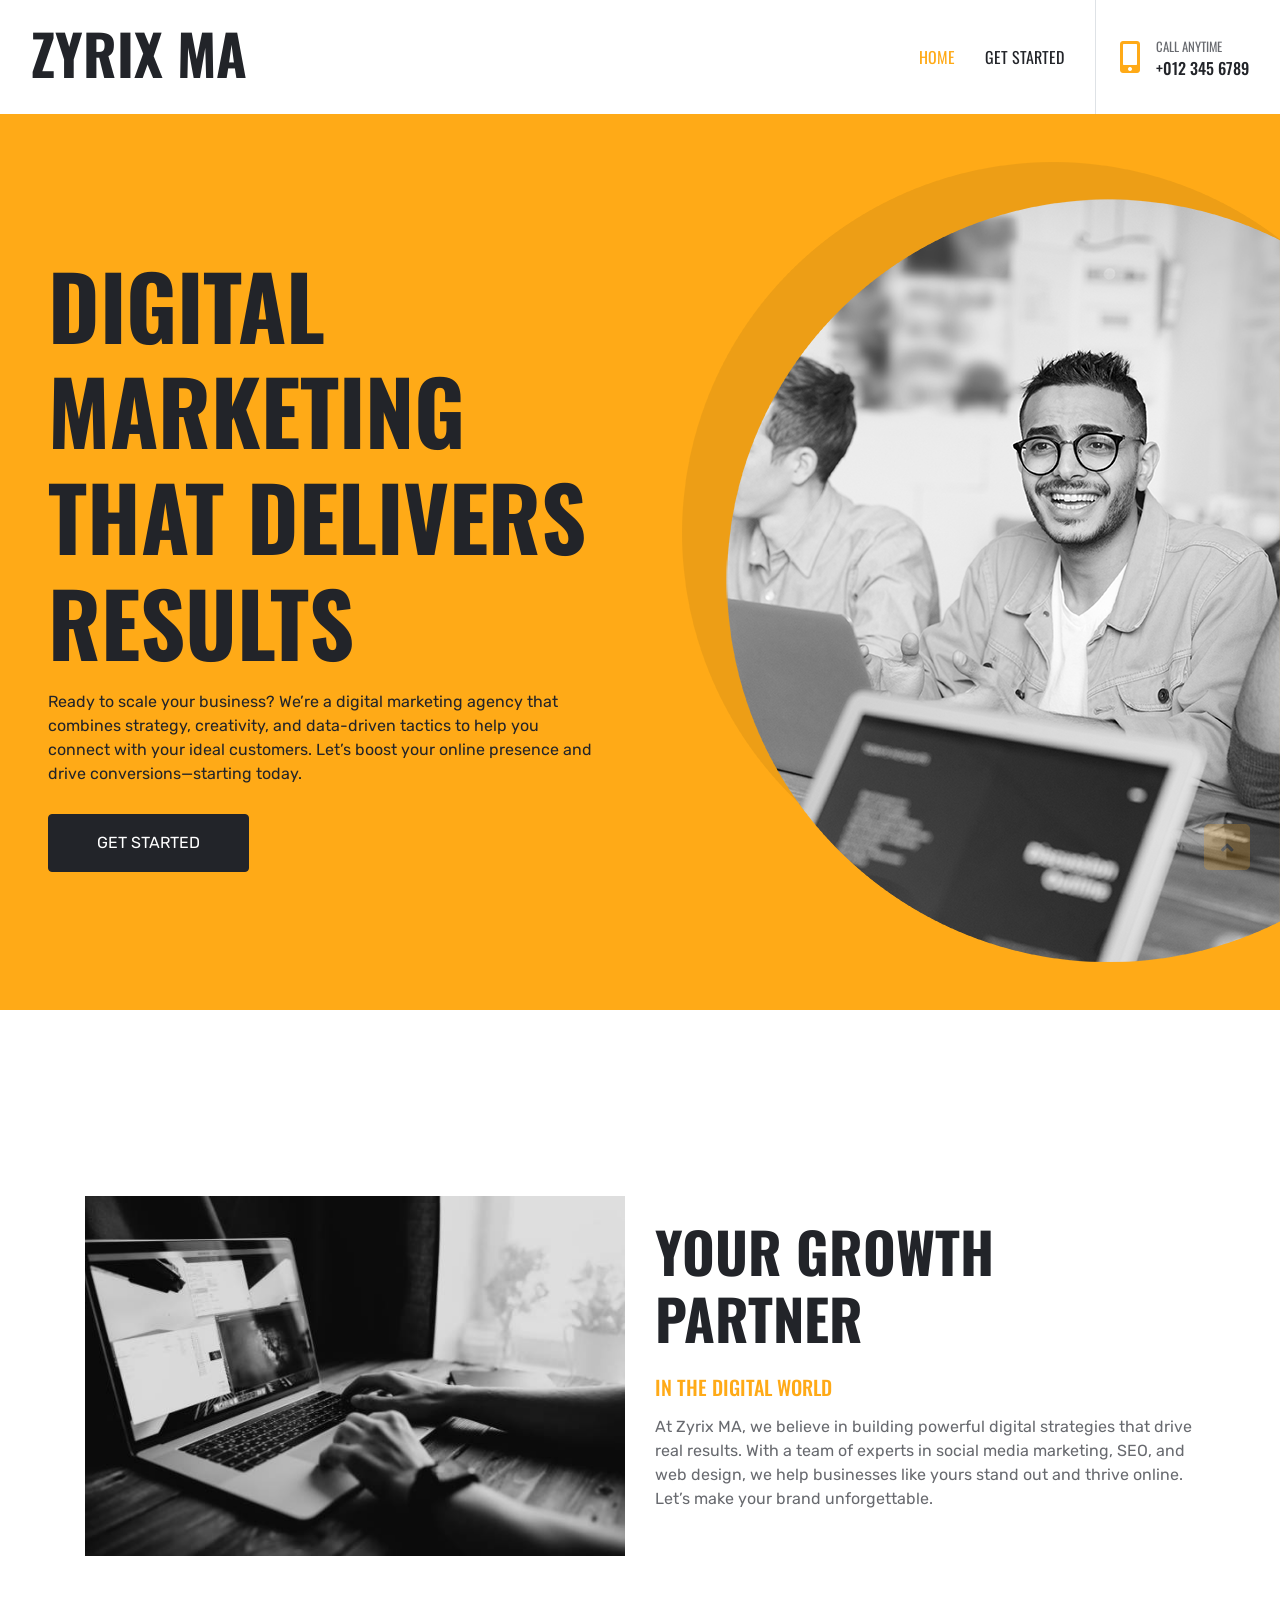
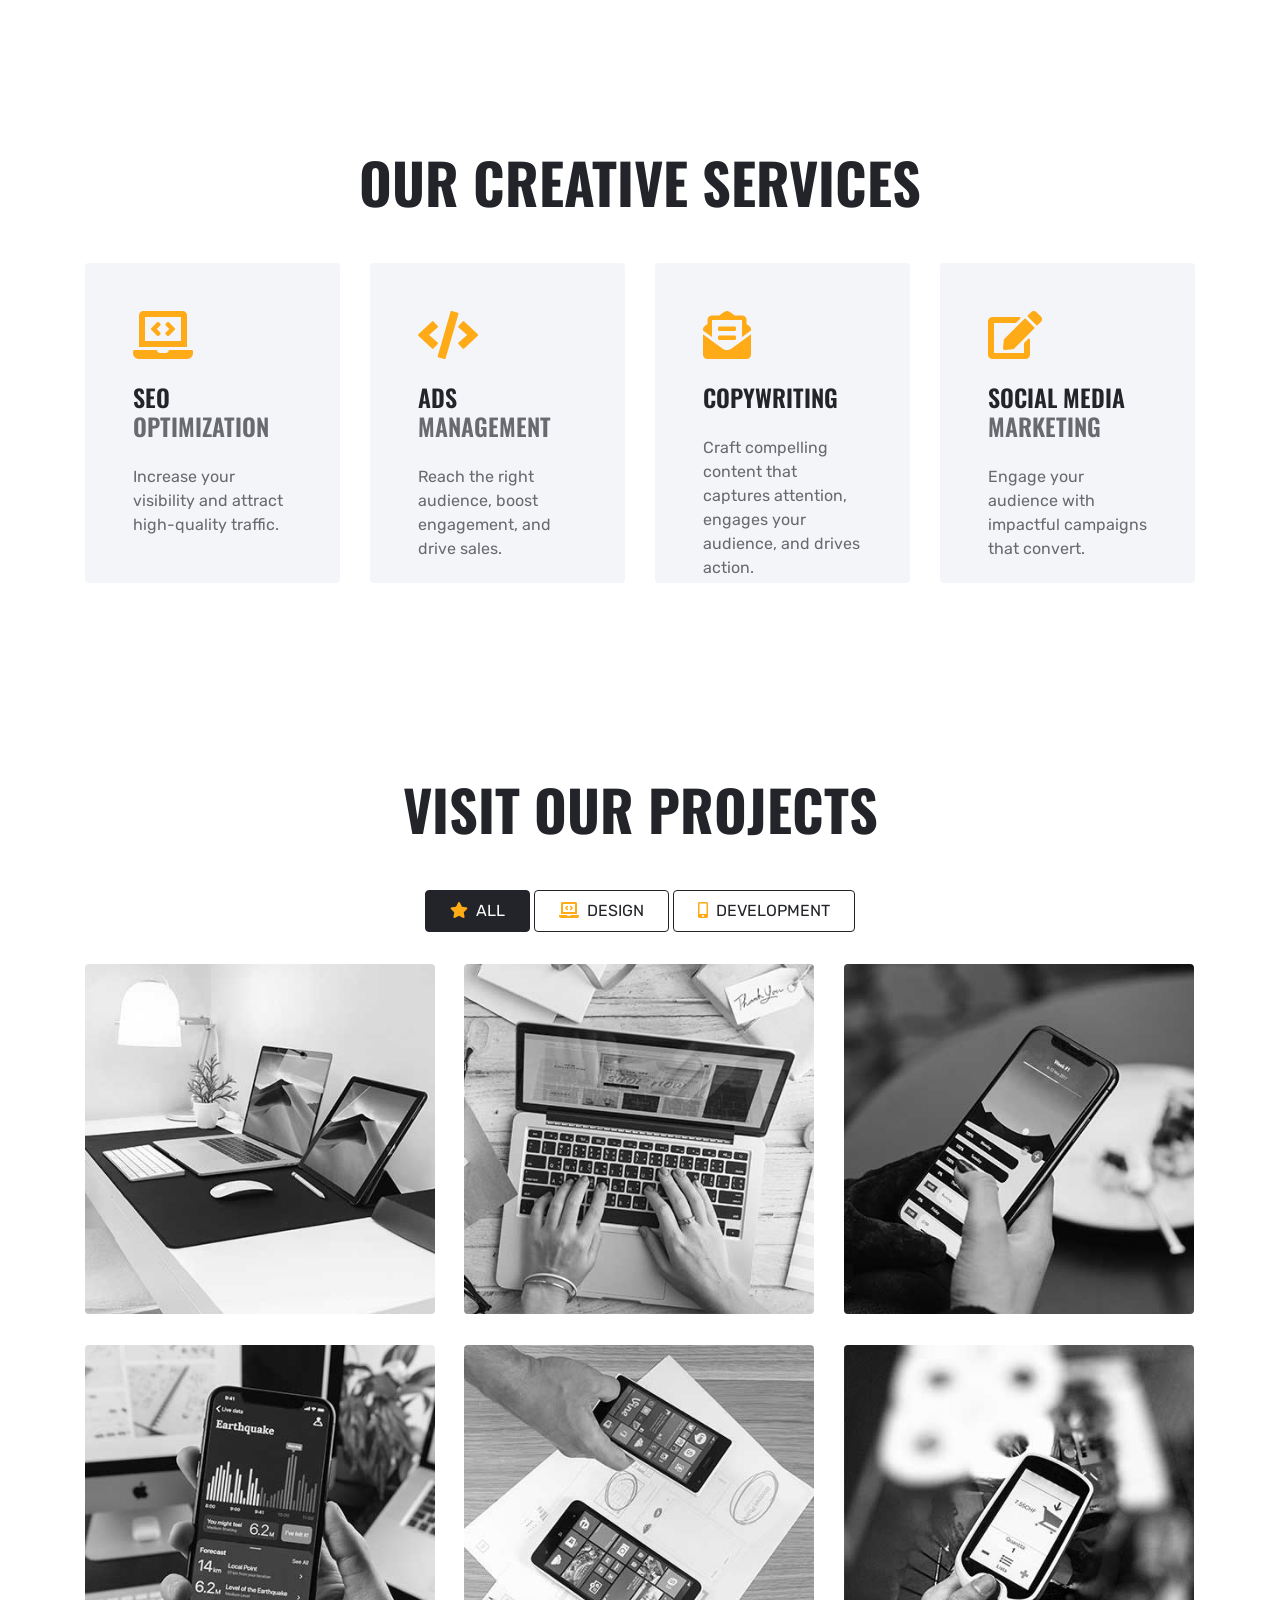
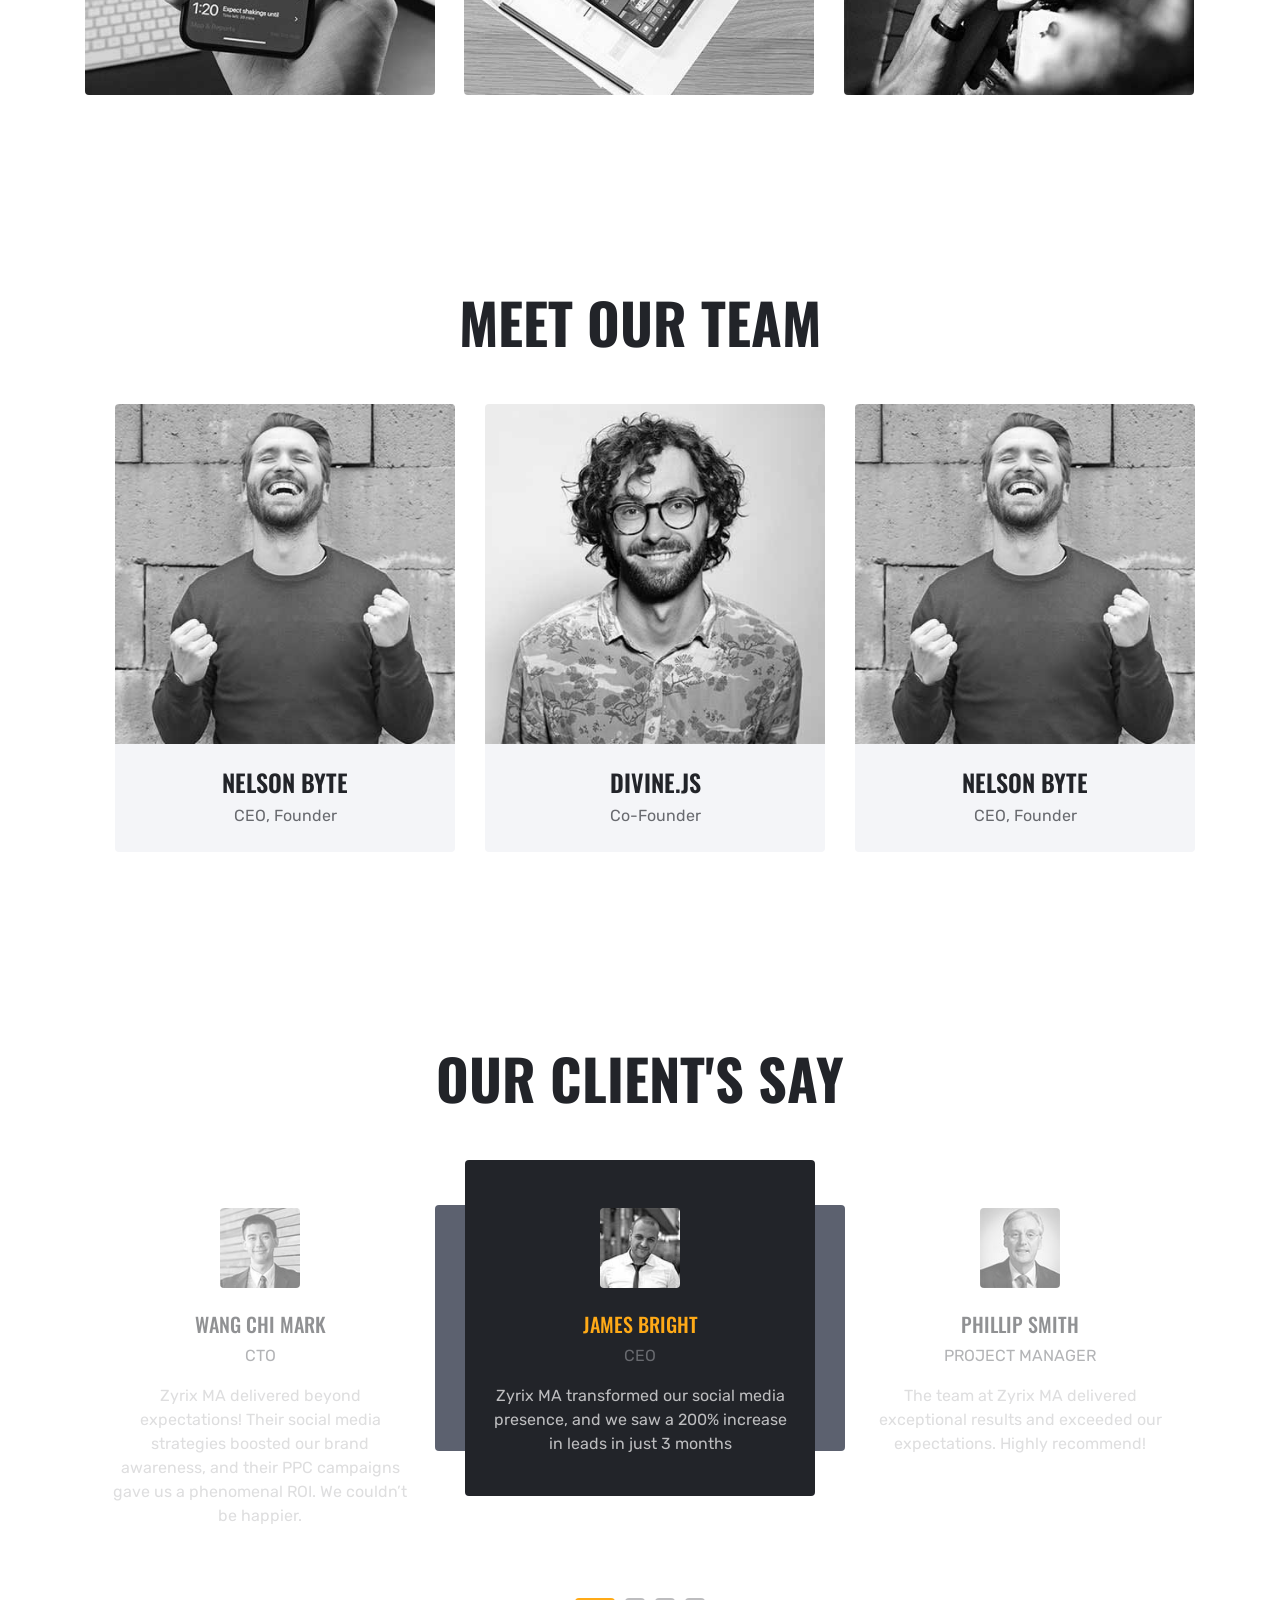
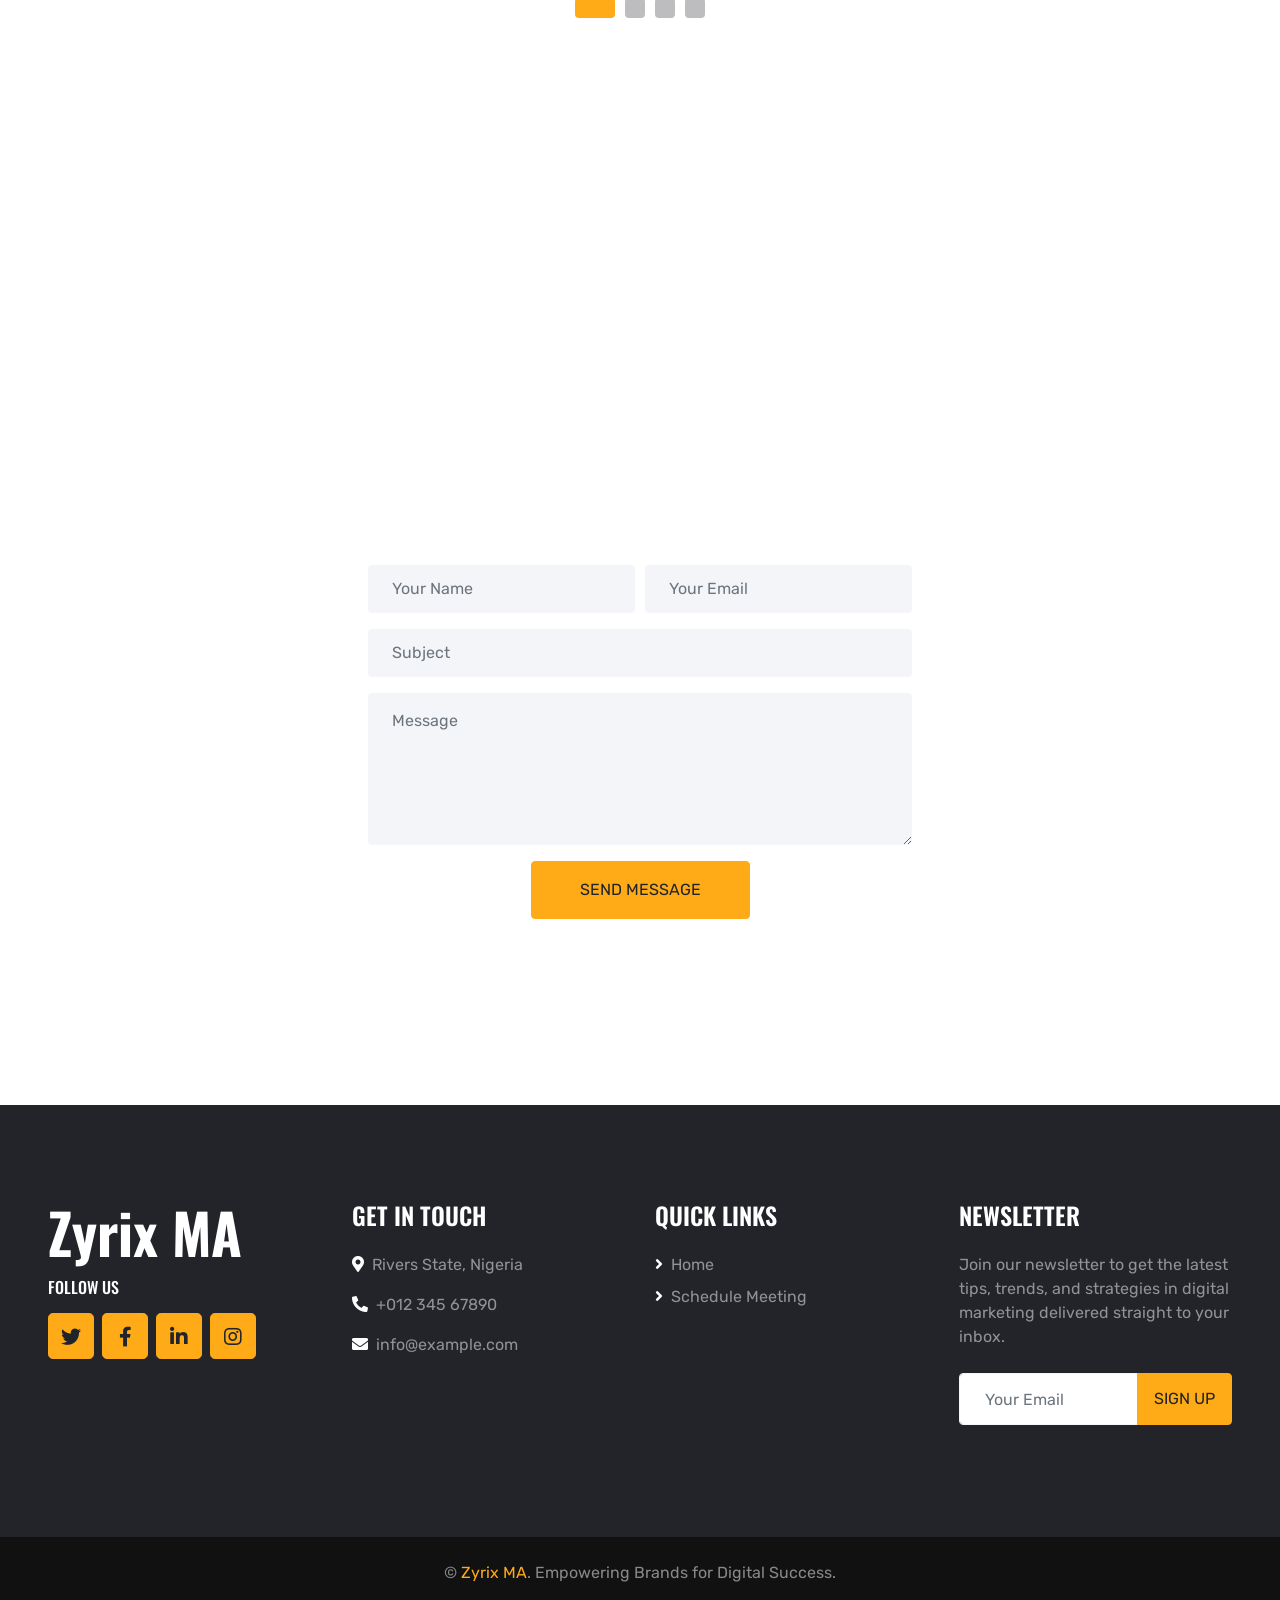
==== commit 74ec055b: "changes:" ====
--- a/index.html
+++ b/index.html
@@ -328,7 +328,7 @@
                 </div>
                 <div class="team-item rounded overflow-hidden">
                     <div class="position-relative">
-                        <img class="img-fluid w-100" src="img/team-2.jpg" alt="">
+                        <img class="img-fluid w-100" src="img/team-3.jpg" alt="">
                         <div class="team-overlay">
                             <div class="d-flex align-items-center justify-content-start">
                                 <a class="btn btn-lg btn-primary btn-lg-square mx-1" href="#"><i class="fab fa-twitter"></i></a>
@@ -378,8 +378,8 @@
                     <img class="img-fluid rounded mx-auto my-4" src="img/testimonial-4.jpg" alt="">
                     <h5 class="text-uppercase">Wang Chi Mark</h5>
                     <p class="text-uppercase">CTO</p>
-                    <p class="text-secondary">The ads management team at Zyrix MA blew us away. Our traffic and conversions skyrocketed, and we’ve never seen such a
-                    high return on investment.</p>
+                    <p class="text-secondary">Zyrix MA delivered beyond expectations! Their social media strategies boosted our brand awareness, and their PPC
+                    campaigns gave us a phenomenal ROI. We couldn’t be happier.</p>
                 </div>
             </div>
         </div>
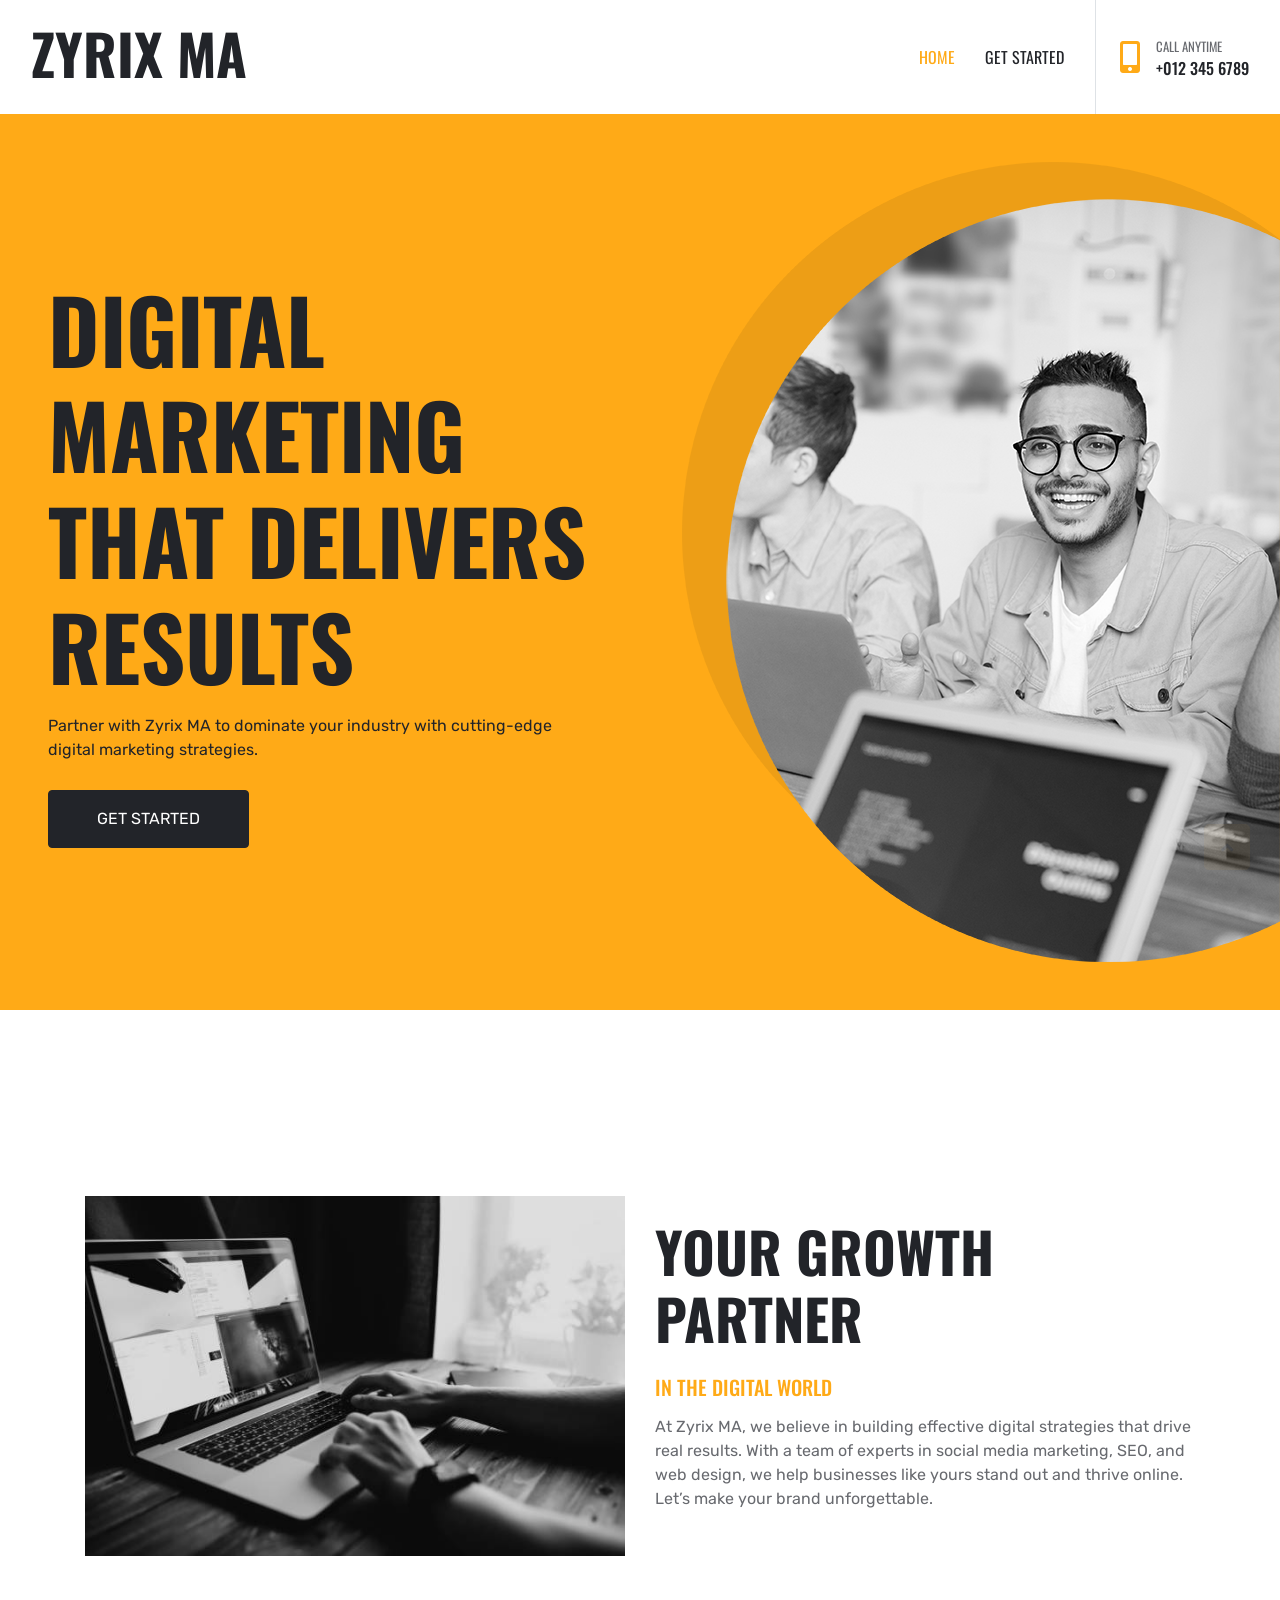
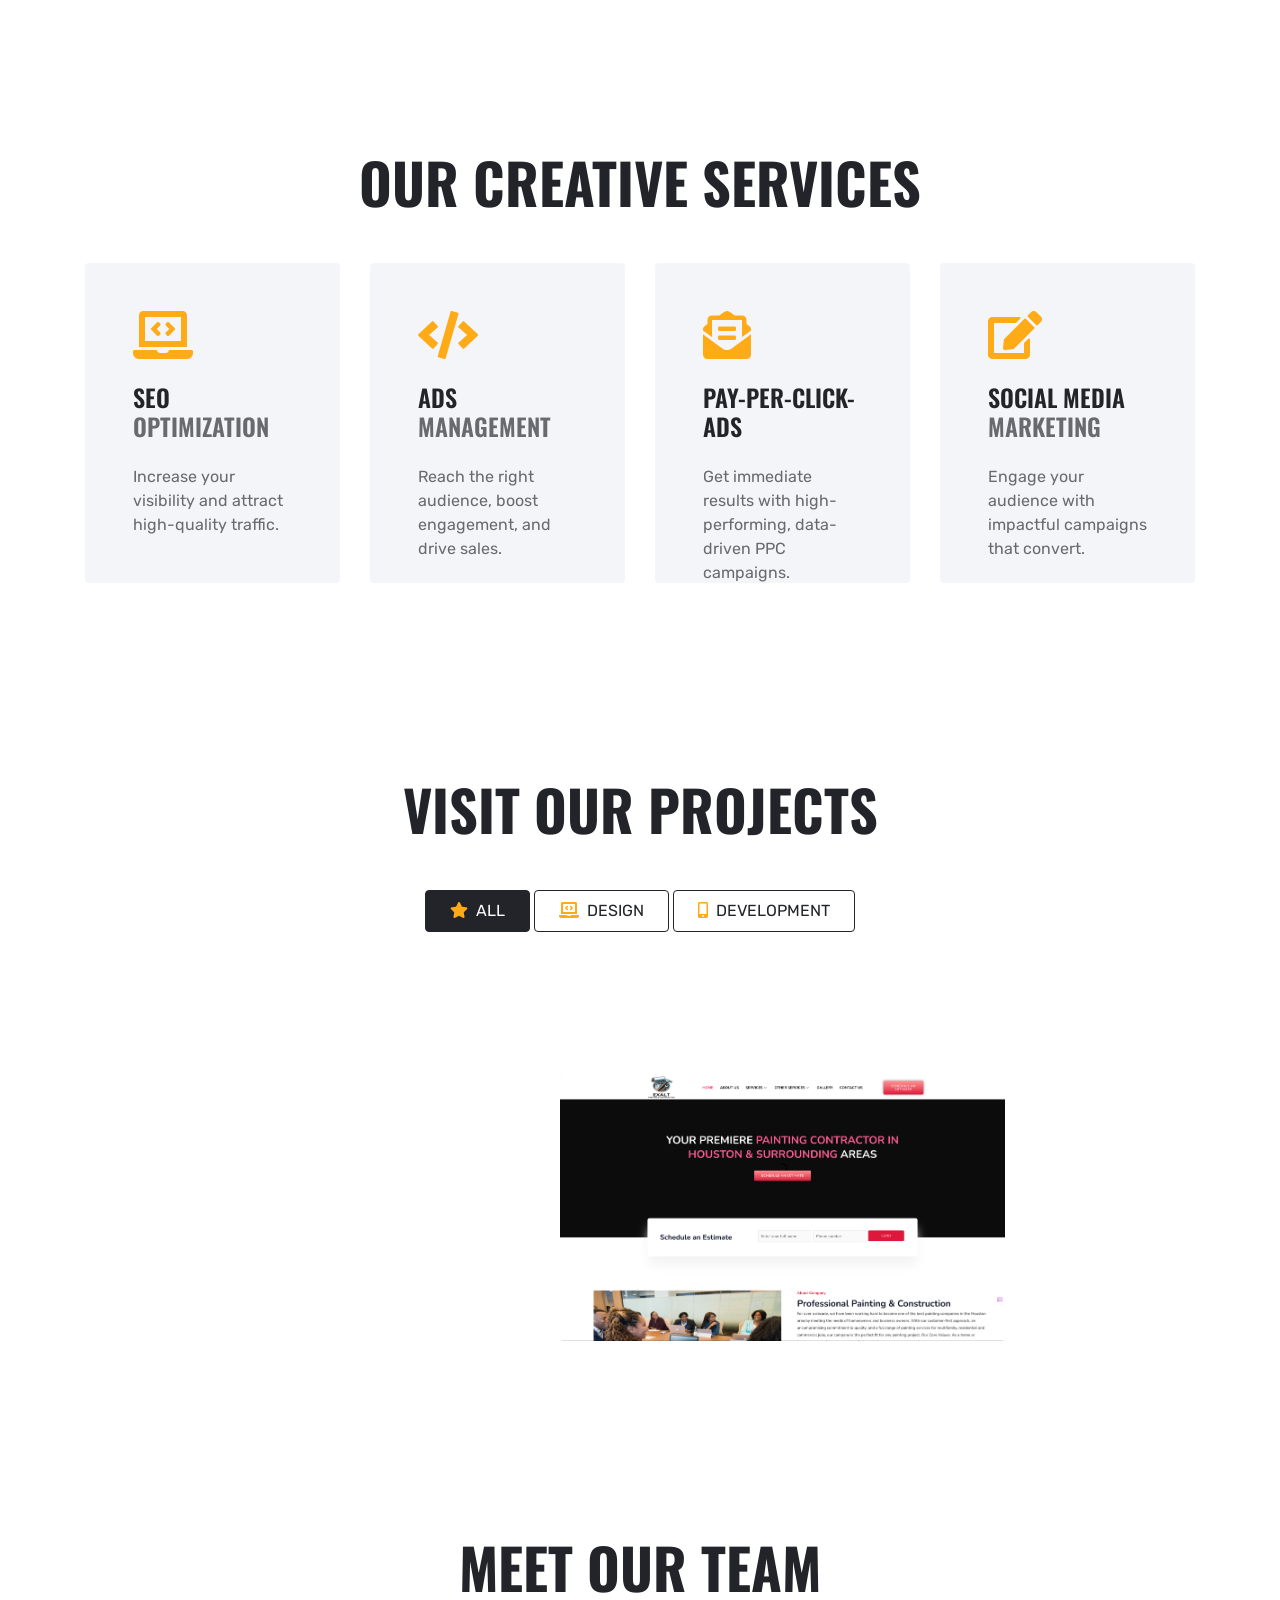
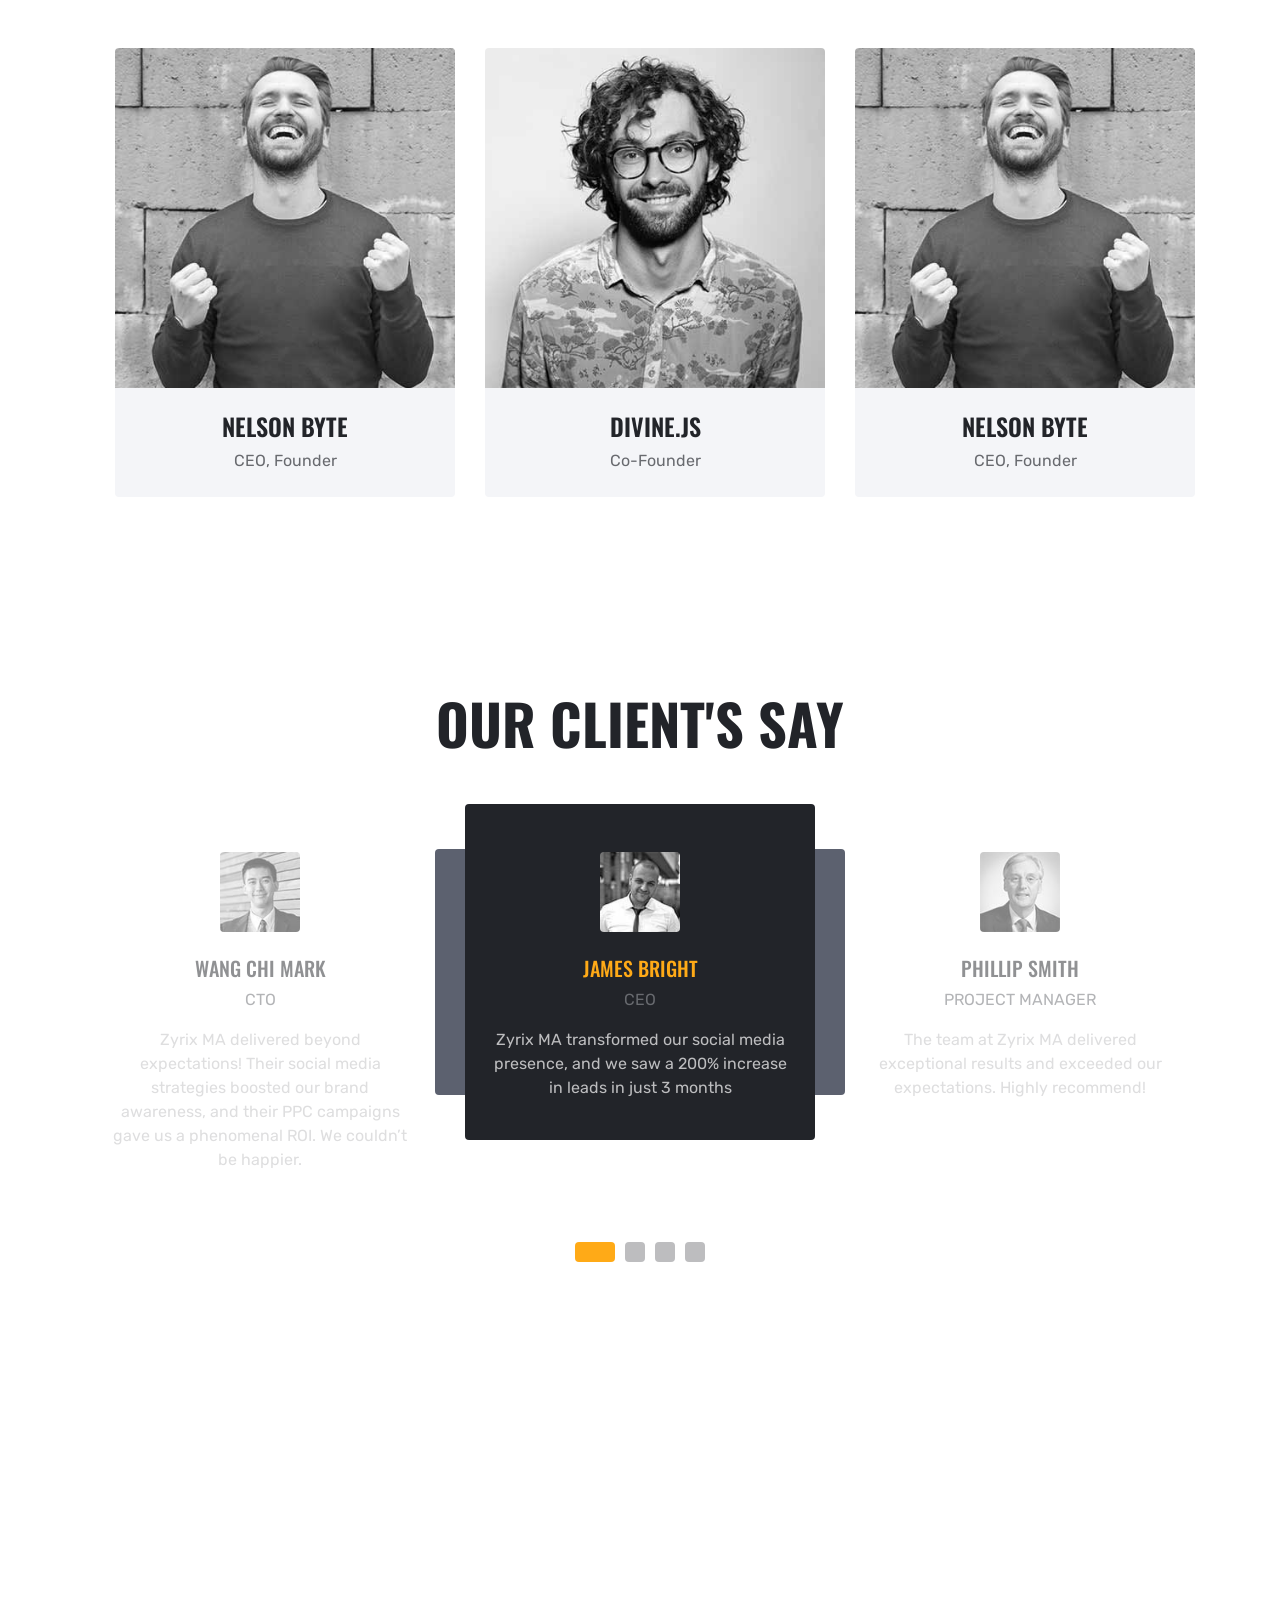
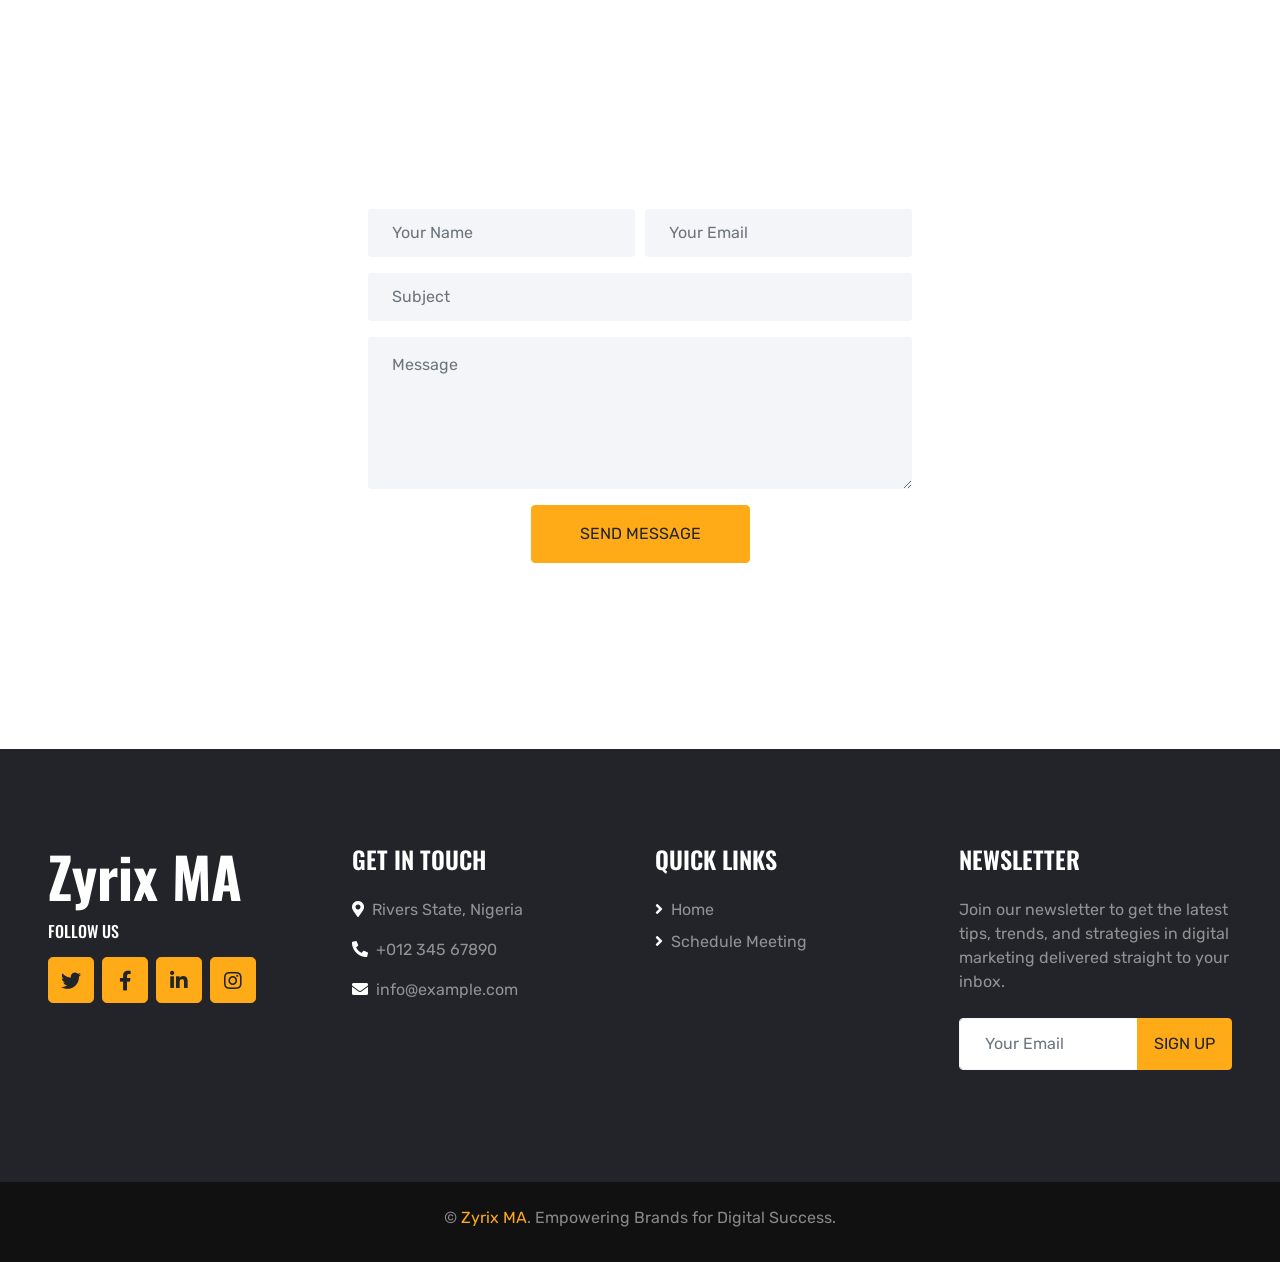
==== commit 6e028a3d: "more changes" ====
--- a/index.html
+++ b/index.html
@@ -2,14 +2,27 @@
 <html lang="en">
 
 <head>
-    <meta charset="utf-8">
-    <title>Zyrix MA - Digital Marketing Agency</title>
-    <meta content="width=device-width, initial-scale=1.0" name="viewport">
-    <meta content="Free HTML Templates" name="keywords">
-    <meta content="Free HTML Templates" name="description">
+    <meta charset="UTF-8">
+    <meta name="viewport" content="width=device-width, initial-scale=1.0">
+    <meta name="description"
+        content="Zyrix MA - A leading digital marketing agency offering SEO, PPC, social media marketing, and content creation services to help your business thrive online.">
+    <meta name="keywords"
+        content="Digital Marketing Agency, SEO, PPC, Social Media Marketing, Content Marketing, Email Marketing, Online Branding, Zyrix MA">
+    <meta name="author" content="Zyrix MA">
+    <meta property="og:title" content="Zyrix MA | Digital Marketing Agency - Results That Transform">
+    <meta property="og:description"
+        content="Partner with Zyrix MA for custom digital marketing strategies that drive traffic, leads, and growth for your business.">
+    <meta property="og:image" content="https://www.zyrixma.com/assets/images/og-image.jpg">
+    <meta property="og:url" content="https://www.zyrixma.com">
+    <meta name="twitter:card" content="summary_large_image">
+    <meta name="twitter:title" content="Zyrix MA | Digital Marketing Experts">
+    <meta name="twitter:description"
+        content="Discover how Zyrix MA can boost your online presence with cutting-edge digital marketing strategies.">
+    <meta name="twitter:image" content="https://www.zyrixma.com/assets/images/twitter-image.jpg">
+    <title>Zyrix MA | Digital Marketing Agency - Results That Transform</title>
 
     <!-- Favicon -->
-    <link href="img/favicon.ico" rel="icon">
+    <link href="img/craiyon_075326_Design_a_modern__sleek_logo_for_a_digital_marketing_agency_named__Zyrix_MA___The_logo-removebg-preview.png" rel="icon">
 
     <!-- Google Web Fonts -->
     <link rel="preconnect" href="https://fonts.gstatic.com">
@@ -70,9 +83,7 @@
         <div class="row mx-0 align-items-center">
             <div class="col-lg-6 px-md-5 text-center text-lg-left">
                 <h1 class="display-2 text-uppercase mb-3">Digital Marketing That Delivers Results</h1>
-                <p class="text-dark mb-4">Ready to scale your business? We’re a digital marketing agency that combines strategy, creativity, and data-driven
-                tactics to help you connect with your ideal customers. Let’s boost your online presence and drive conversions—starting
-                today.</p>
+                <p class="text-dark mb-4">Partner with Zyrix MA to dominate your industry with cutting-edge digital marketing strategies.</p>
                 <a href="https://calendly.com/randomwealth1/30min" class="btn btn-dark text-uppercase mt-1 py-3 px-5">Get Started</a>
             </div>
             <div class="col-lg-6 px-0 text-right">
@@ -94,7 +105,7 @@
                     <h1 class="display-4 text-uppercase mb-4">Your Growth Partner
 </h1>
                     <h5 class="text-uppercase text-primary mb-3">in the Digital World</h5>
-                    <p class="mb-4">At Zyrix MA, we believe in building powerful digital strategies that drive real results. With a team of experts in
+                    <p class="mb-4">At Zyrix MA, we believe in building effective digital strategies that drive real results. With a team of experts in
                     social media marketing, SEO, and web design, we help businesses like yours stand out and thrive online. Let’s make your
                     brand unforgettable.</p>
                     <!-- <a href="" class="btn btn-primary text-uppercase py-3 px-5">Read More</a> -->
@@ -127,8 +138,8 @@
                 <div class="col-lg-3 mb-2">
                     <div class="service-item rounded p-5 mb-4">
                         <i class="fa fa-3x fa-envelope-open-text text-primary mb-4"></i>
-                        <h4 class="text-uppercase mb-4">COPYWRITING <span class="d-block text-body"></span></h4>
-                        <p class="m-0">Craft compelling content that captures attention, engages your audience, and drives action.</p>
+                        <h4 class="text-uppercase mb-4">PAY-PER-CLICK- ADS <span class="d-block text-body"></span></h4>
+                        <p class="m-0">Get immediate results with high-performing, data-driven PPC campaigns.</p>
                     </div>
                 </div>
                 <div class="col-lg-3 mb-2">
@@ -165,9 +176,9 @@
                 </div>
             </div>
             <div class="row portfolio-container">
-                <div class="col-lg-4 col-md-6 mb-4 portfolio-item first">
+                <div class="col-lg-5 col-md-6 mb-4 portfolio-item first">
                     <div class="position-relative rounded overflow-hidden mb-2">
-                        <img class="img-fluid w-100" src="img/portfolio-1.jpg" alt="">
+                        <img class="img-fluid w-100" src="img/Screenshot 2024-11-19 at 6.32.12 PM.png" alt="">
                         <div class="portfolio-btn d-flex align-items-center justify-content-center">
                             <a href="https://guidedbytheplanets.com" target="_blank">
                                 <i class="fa fa-4x fa-plus text-primary"></i>
@@ -175,9 +186,9 @@
                         </div>
                     </div>
                 </div>
-                <div class="col-lg-4 col-md-6 mb-4 portfolio-item second">
+                <div class="col-lg-5 col-md-6 mb-4 portfolio-item second">
                     <div class="position-relative rounded overflow-hidden mb-2">
-                        <img class="img-fluid w-100" src="img/portfolio-2.jpg" alt="">
+                        <img class="img-fluid w-100" src="img/Screenshot 2024-11-19 at 6.40.20 PM.png" alt="">
                         <div class="portfolio-btn d-flex align-items-center justify-content-center">
                             <a href="https://newdigivue.devdigivue.com/" target="_blank">
                                 <i class="fa fa-4x fa-plus text-primary"></i>
@@ -185,9 +196,9 @@
                         </div>
                     </div>
                 </div>
-                <div class="col-lg-4 col-md-6 mb-4 portfolio-item first">
+                <div class="col-lg-5 col-md-6 mb-4 portfolio-item first">
                     <div class="position-relative rounded overflow-hidden mb-2">
-                        <img class="img-fluid w-100" src="img/portfolio-3.jpg" alt="">
+                        <img class="img-fluid w-100" src="img/Screenshot 2024-11-19 at 6.44.47 PM.png" alt="">
                         <div class="portfolio-btn d-flex align-items-center justify-content-center">
                             <a href="https://ezfishing.thekw.dev/" target="_blank">
                                 <i class="fa fa-4x fa-plus text-primary"></i>
@@ -195,9 +206,9 @@
                         </div>
                     </div>
                 </div>
-                <div class="col-lg-4 col-md-6 mb-4 portfolio-item second">
+                <div class="col-lg-5 col-md-6 mb-4 portfolio-item second">
                     <div class="position-relative rounded overflow-hidden mb-2">
-                        <img class="img-fluid w-100" src="img/portfolio-4.jpg" alt="">
+                        <img class="img-fluid w-100" src="img/Screenshot 2024-11-19 at 6.55.50 PM.png" alt="">
                         <div class="portfolio-btn d-flex align-items-center justify-content-center">
                             <a href="https://onyxnj.com/" target="_blank">
                                 <i class="fa fa-4x fa-plus text-primary"></i>
@@ -205,19 +216,19 @@
                         </div>
                     </div>
                 </div>
-                <div class="col-lg-4 col-md-6 mb-4 portfolio-item first">
+                <div class="col-lg-5 col-md-6 mb-4 portfolio-item first">
                     <div class="position-relative rounded overflow-hidden mb-2">
-                        <img class="img-fluid w-100" src="img/portfolio-5.jpg" alt="">
+                        <img class="img-fluid w-100" src="img/Screenshot 2024-11-19 at 6.58.36 PM.png" alt="">
                         <div class="portfolio-btn d-flex align-items-center justify-content-center">
-                            <a href="https://twbuild13.site/" target="_blank">
+                            <a href="https://revitalize.devdigivue.com" target="_blank">
                                 <i class="fa fa-4x fa-plus text-primary"></i>
                             </a>
                         </div>
                     </div>
                 </div>
-                <div class="col-lg-4 col-md-6 mb-4 portfolio-item second">
+                <div class="col-lg-5 col-md-6 mb-4 portfolio-item second">
                     <div class="position-relative rounded overflow-hidden mb-2">
-                        <img class="img-fluid w-100" src="img/portfolio-6.jpg" alt="">
+                        <img class="img-fluid w-100" src="img/Screenshot 2024-11-19 at 9.21.29 PM.png" alt="">
                         <div class="portfolio-btn d-flex align-items-center justify-content-center">
                             <a href="https://exaltpc.com/" target="_blank">
                                 <i class="fa fa-4x fa-plus text-primary"></i>
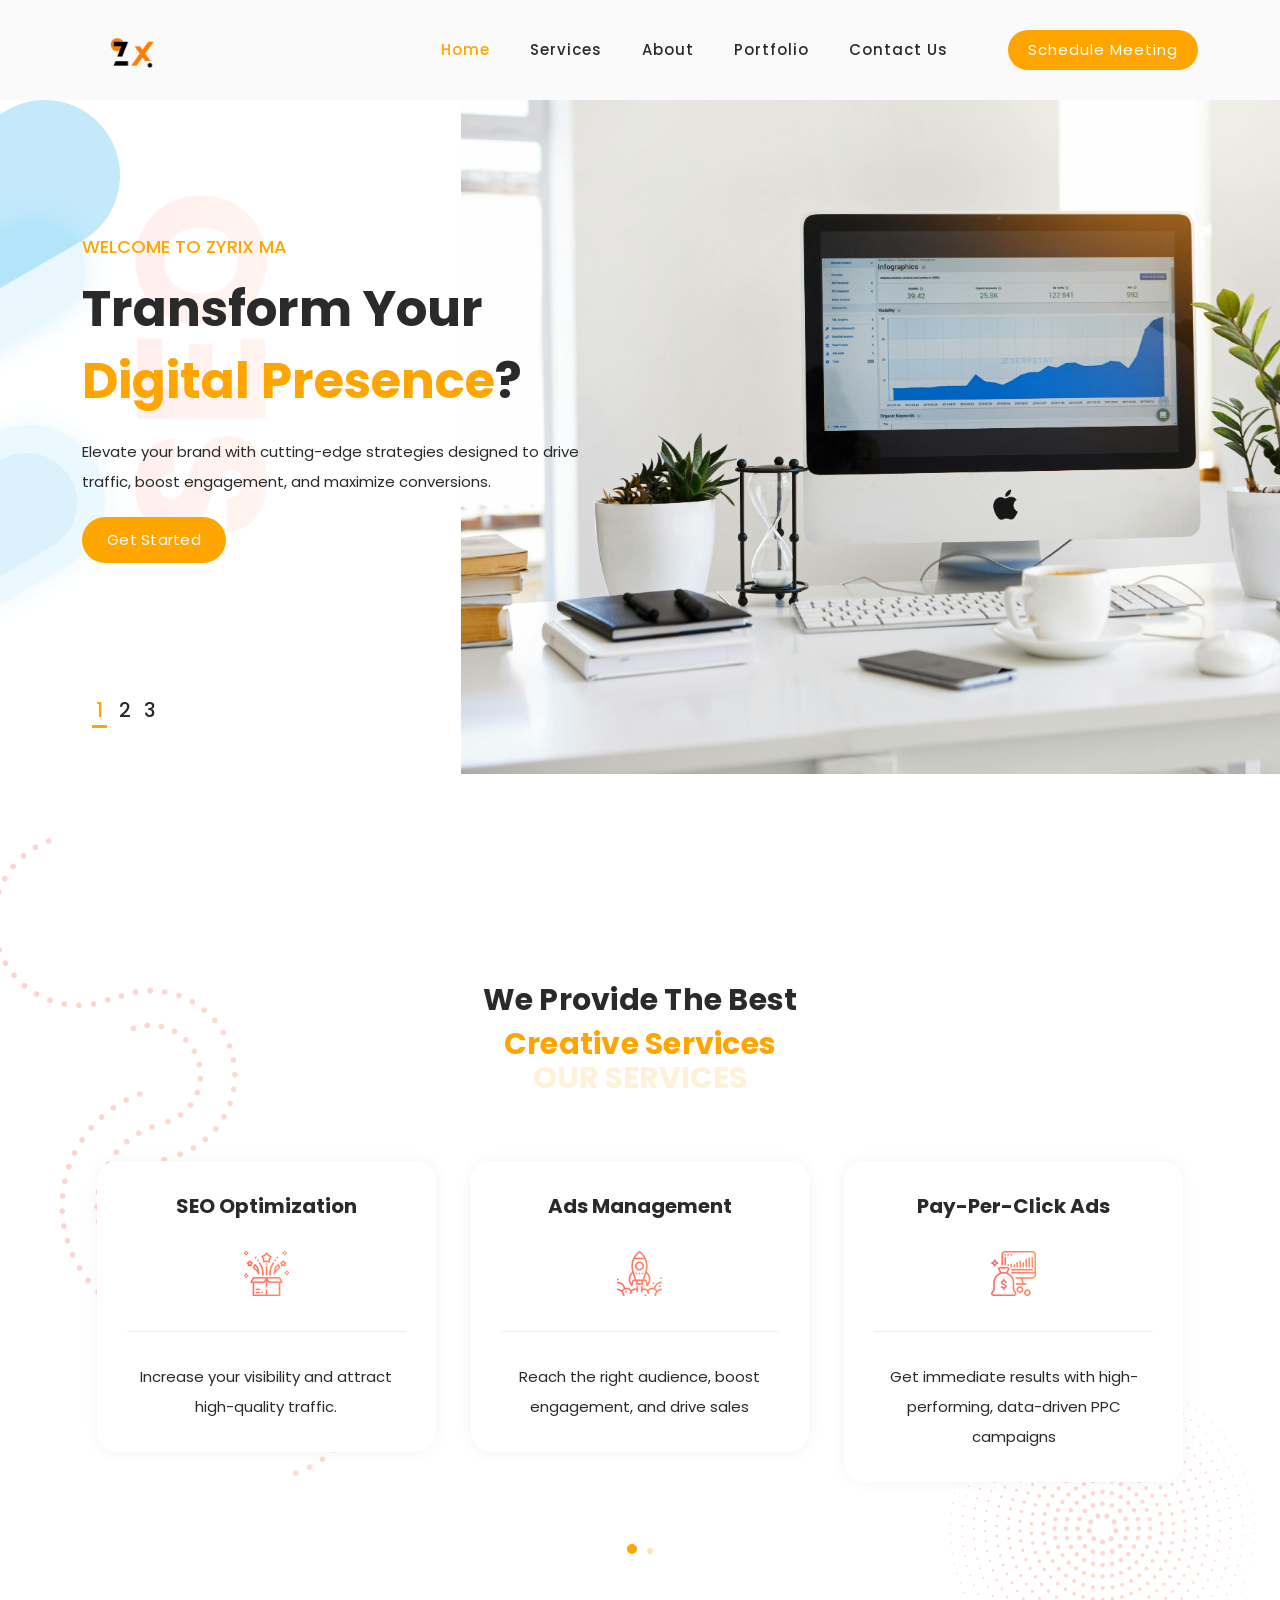
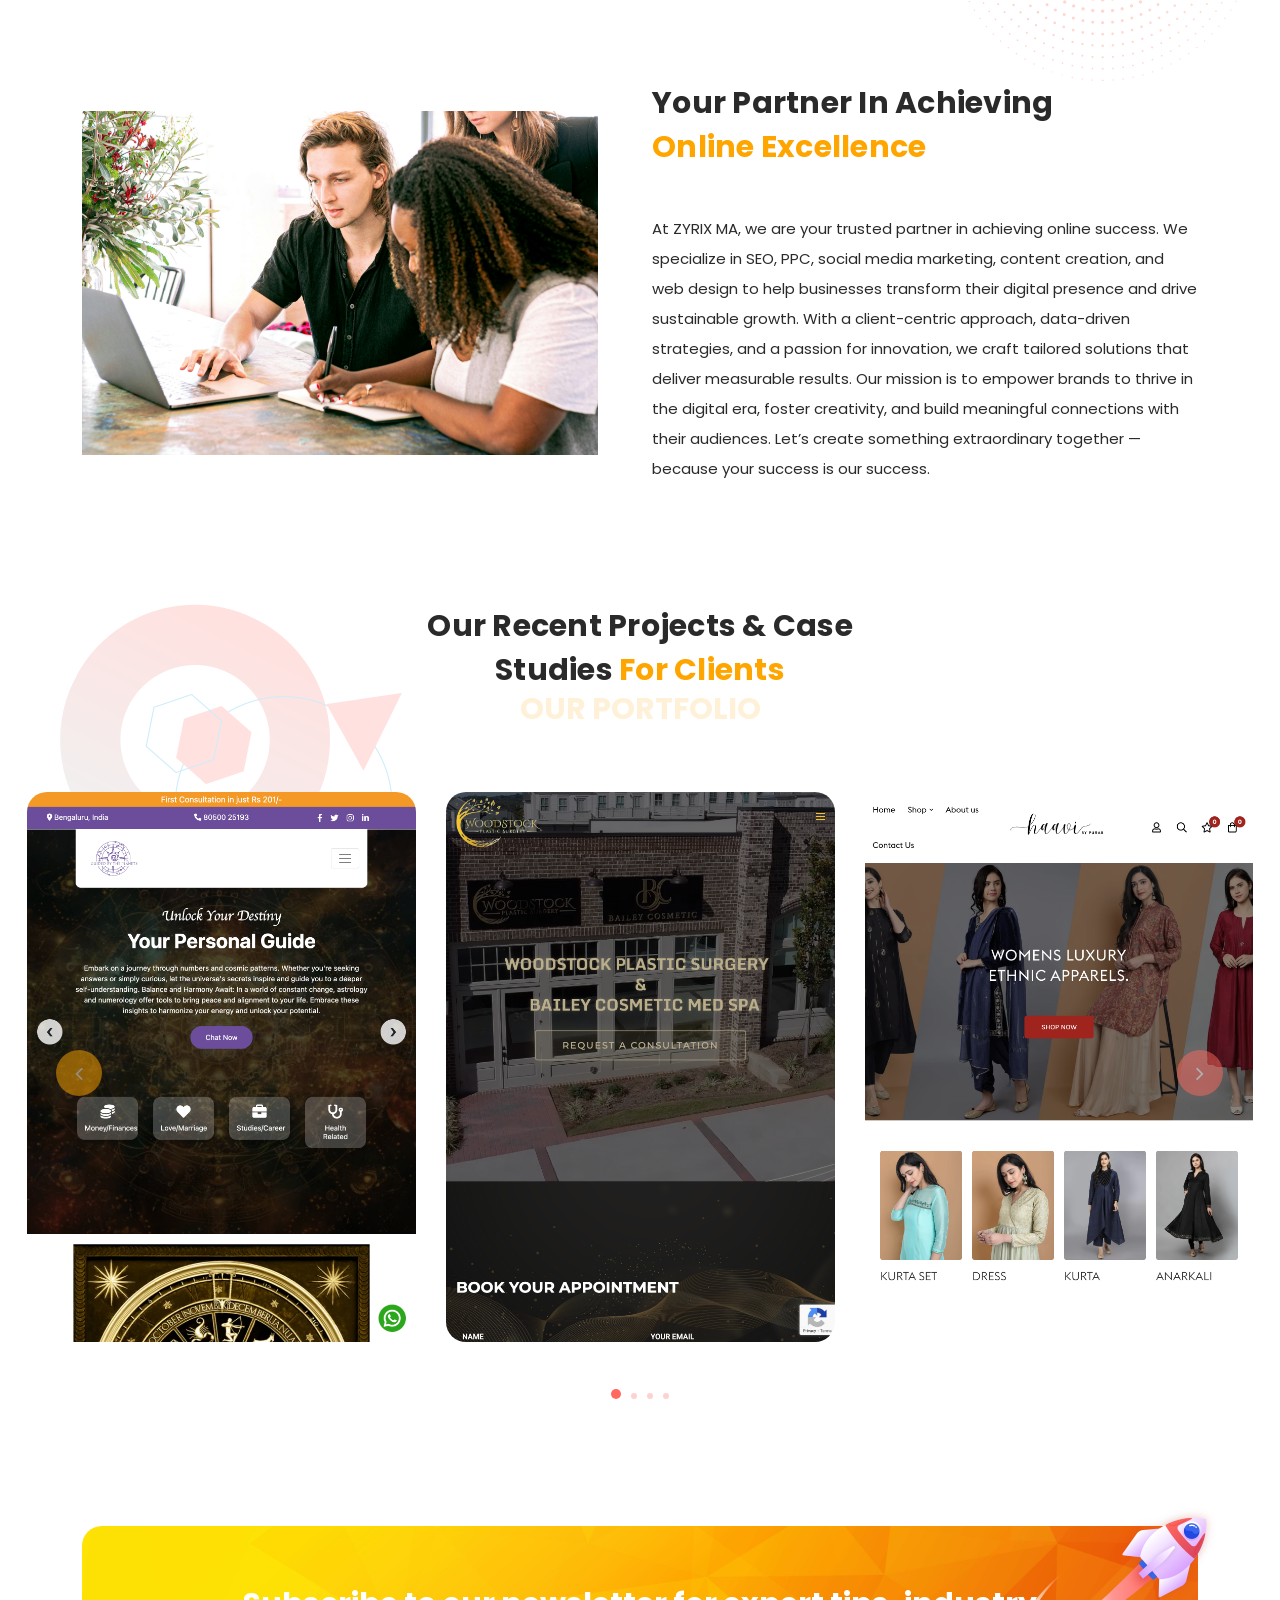
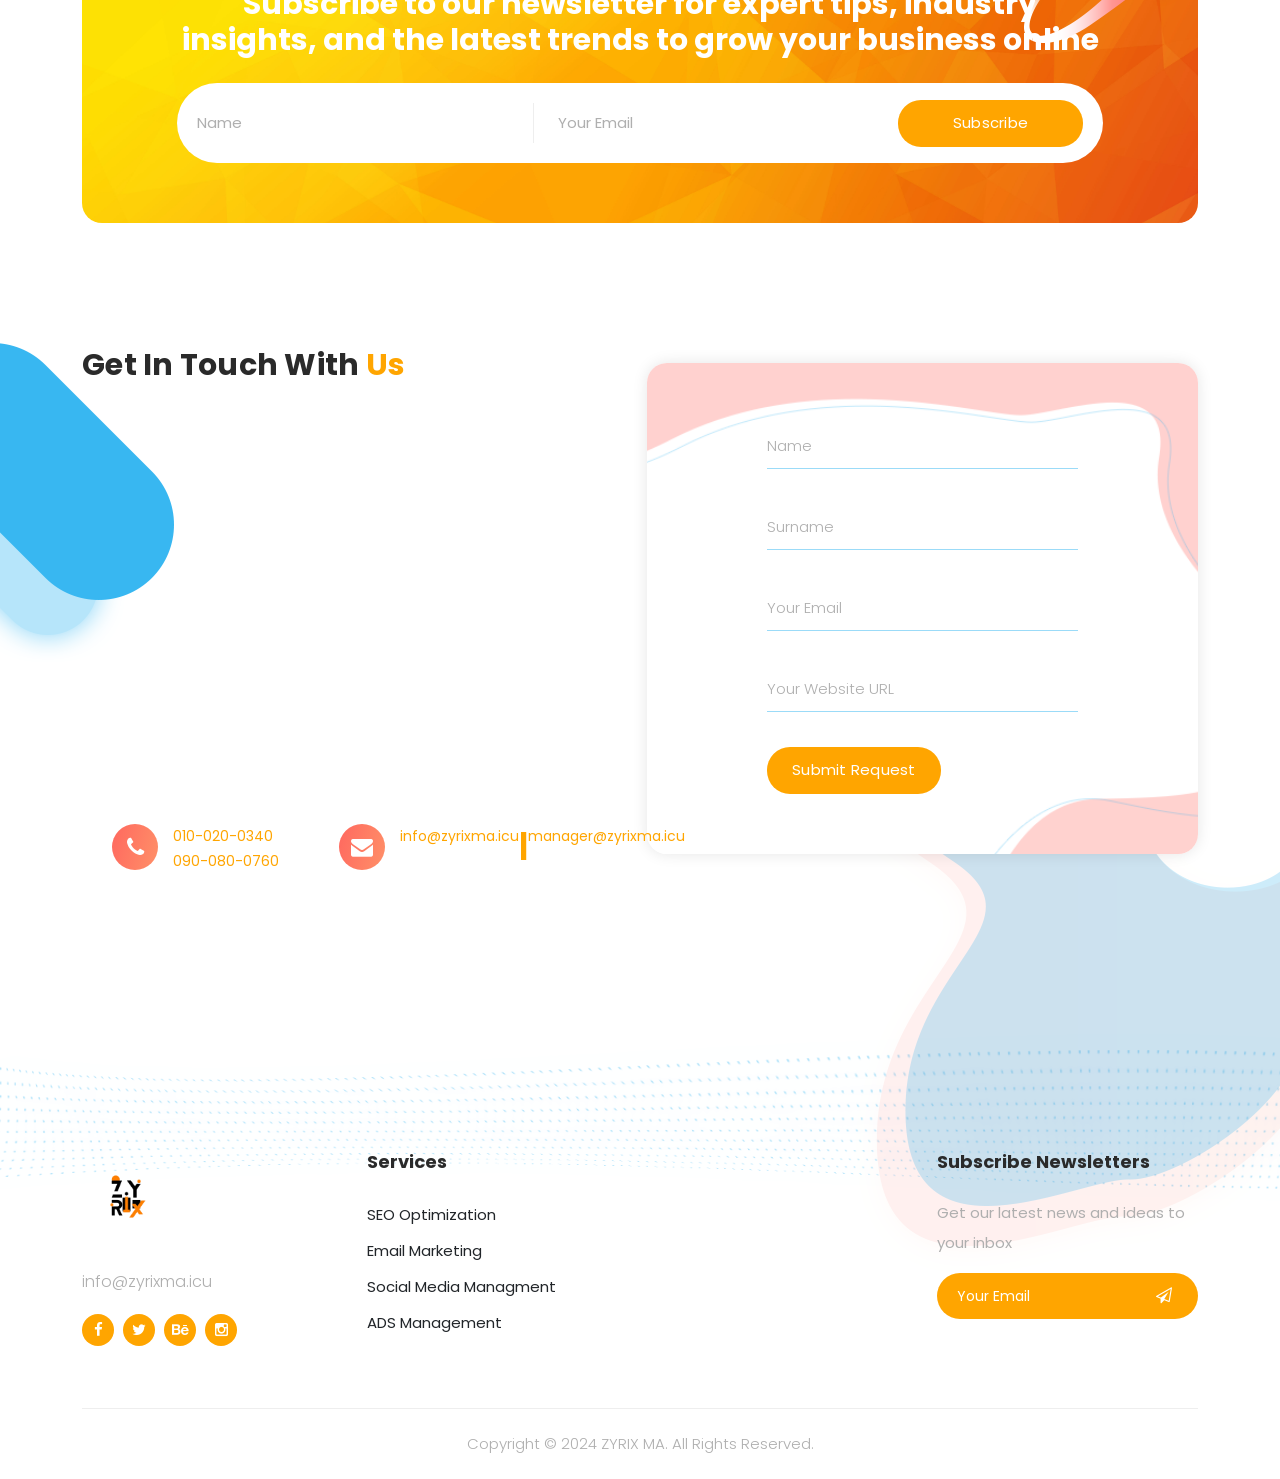
==== commit a42fb4a4: "digital marketing agency" ====
--- a/index.html
+++ b/index.html
@@ -1,524 +1,838 @@
+
 <!DOCTYPE html>
 <html lang="en">
 
-<head>
+  <head>
+    <!-- Google tag (gtag.js) -->
+    <script async src="https://www.googletagmanager.com/gtag/js?id=G-JD2QJX80MM"></script>
+    <script>
+      window.dataLayer = window.dataLayer || [];
+      function gtag() { dataLayer.push(arguments); }
+      gtag('js', new Date());
+
+      gtag('config', 'G-JD2QJX80MM');
+    </script>
+
     <meta charset="UTF-8">
     <meta name="viewport" content="width=device-width, initial-scale=1.0">
     <meta name="description"
-        content="Zyrix MA - A leading digital marketing agency offering SEO, PPC, social media marketing, and content creation services to help your business thrive online.">
+      content="ZYRIX MA - Elevate your brand with our cutting-edge digital marketing strategies. Discover tailored solutions for SEO, PPC, Social Media Management, and Web Design.">
     <meta name="keywords"
-        content="Digital Marketing Agency, SEO, PPC, Social Media Marketing, Content Marketing, Email Marketing, Online Branding, Zyrix MA">
-    <meta name="author" content="Zyrix MA">
-    <meta property="og:title" content="Zyrix MA | Digital Marketing Agency - Results That Transform">
+      content="Digital Marketing, SEO, PPC, Social Media Marketing, Web Design, ZYRIX MA, Digital Marketing Agency, Rivers State">
+    <meta name="author" content="ZYRIX MA - Digital Marketing Agency">
+    <meta name="robots" content="index, follow">
+    <title>ZYRIX MA | Digital Marketing Agency - Drive Success Online</title>
+    
+    <!-- Open Graph Metadata -->
+    <meta property="og:title" content="ZYRIX MA | Digital Marketing Agency">
     <meta property="og:description"
-        content="Partner with Zyrix MA for custom digital marketing strategies that drive traffic, leads, and growth for your business.">
-    <meta property="og:image" content="https://www.zyrixma.com/assets/images/og-image.jpg">
-    <meta property="og:url" content="https://www.zyrixma.com">
-    <meta name="twitter:card" content="summary_large_image">
-    <meta name="twitter:title" content="Zyrix MA | Digital Marketing Experts">
-    <meta name="twitter:description"
-        content="Discover how Zyrix MA can boost your online presence with cutting-edge digital marketing strategies.">
-    <meta name="twitter:image" content="https://www.zyrixma.com/assets/images/twitter-image.jpg">
-    <title>Zyrix MA | Digital Marketing Agency - Results That Transform</title>
-
-    <!-- Favicon -->
-    <link href="img/craiyon_075326_Design_a_modern__sleek_logo_for_a_digital_marketing_agency_named__Zyrix_MA___The_logo-removebg-preview.png" rel="icon">
-
-    <!-- Google Web Fonts -->
+      content="We help businesses grow with expert digital marketing services. Achieve success through SEO, PPC, Social Media, and more!">
+    <meta property="og:image" content="https://zyrixma.icu/images/zyrixma-cover.jpg">
+    <meta property="og:url" content="https://zyrixma.icu">
+    <meta property="og:type" content="website">
+    <link rel="icon" href="assets/images/12.png" type="image/x-icon">
+
+    
+    <script type="application/ld+json">
+      {
+        "@context": "https://schema.org",
+        "@type": "Organization",
+        "name": "ZYRIX MA",
+        "url": "https://zyrixma.icu",
+        "logo": "https://zyrixma.icu/logo.png",
+        "description": "ZYRIX MA helps businesses achieve their online marketing goals. We offer SEO, PPC, content marketing, and social media services.",
+        "contactPoint": [
+          {
+            "@type": "ContactPoint",
+            "telephone": "+234 816 123 4567",
+            "contactType": "customer service"
+          }
+        ],
+        "address": {
+          "@type": "PostalAddress",
+          "streetAddress": "123 Eneka Street",
+          "addressLocality": "Eneka",
+          "addressRegion": "Rivers",
+          "postalCode": "500272",
+          "addressCountry": "Nigeria"
+        }
+      }
+      </script>
     <link rel="preconnect" href="https://fonts.gstatic.com">
-    <link href="https://fonts.googleapis.com/css2?family=Oswald:wght@400;500;600;700&family=Rubik&display=swap" rel="stylesheet"> 
-
-    <!-- Font Awesome -->
-    <link href="https://cdnjs.cloudflare.com/ajax/libs/font-awesome/5.15.0/css/all.min.css" rel="stylesheet">
-
-    <!-- Libraries Stylesheet -->
-    <link href="lib/owlcarousel/assets/owl.carousel.min.css" rel="stylesheet">
-    <link href="lib/lightbox/css/lightbox.min.css" rel="stylesheet">
-
-    <!-- Customized Bootstrap Stylesheet -->
-    <link href="css/style.css" rel="stylesheet">
-</head>
+    <link href="https://fonts.googleapis.com/css2?family=Poppins:wght@100;200;300;400;500;600;700;800;900&display=swap" rel="stylesheet">
+
+    <title>Onix Digital Marketing HTML5 Template</title>
+
+    <!-- Bootstrap core CSS -->
+    <link href="vendor/bootstrap/css/bootstrap.min.css" rel="stylesheet">
+
+
+    <!-- Additional CSS Files -->
+    <link rel="stylesheet" href="assets/css/fontawesome.css">
+    <link rel="stylesheet" href="assets/css/templatemo-onix-digital.css">
+    <link rel="stylesheet" href="assets/css/animated.css">
+    <link rel="stylesheet" href="assets/css/owl.css">
+<!--
+
+TemplateMo 565 Onix Digital
+
+https://templatemo.com/tm-565-onix-digital
+
+-->
+  </head>
 
 <body>
-    <!-- Navbar Start -->
-    <div class="container-fluid bg-white position-relative">
-        <nav class="navbar navbar-expand-lg bg-white navbar-light py-3 py-lg-0">
-            <a href="index.html" class="navbar-brand text-secondary">
-                <h1 class="display-4 text-uppercase">ZYRIX MA</h1>
+
+  <!-- ***** Preloader Start ***** -->
+  <div id="js-preloader" class="js-preloader">
+    <div class="preloader-inner">
+      <span class="dot"></span>
+      <div class="dots">
+        <span></span>
+        <span></span>
+        <span></span>
+      </div>
+    </div>
+  </div>
+  <!-- ***** Preloader End ***** -->
+
+  <!-- ***** Header Area Start ***** -->
+  <header class="header-area header-sticky wow slideInDown" data-wow-duration="0.75s" data-wow-delay="0s">
+    <div class="container">
+      <div class="row">
+        <div class="col-12">
+          <nav class="main-nav">
+            <!-- ***** Logo Start ***** -->
+            <a href="index.html" class="logo">
+              <img src="assets/images/10-removebg-preview.png">
             </a>
-            <button type="button" class="navbar-toggler" data-toggle="collapse" data-target="#navbarCollapse">
-                <span class="navbar-toggler-icon"></span>
-            </button>
-            <div class="collapse navbar-collapse" id="navbarCollapse">
-                <div class="navbar-nav ml-auto py-0 pr-3 border-right">
-                    <a href="index.html" class="nav-item nav-link active">Home</a>
-                    <a href="https://calendly.com/randomwealth1/30min" class="nav-item nav-link">Get Started</a>
-                    <!-- <a href="service.html" class="nav-item nav-link">Services</a> -->
-                    <!-- <a href="price.html" class="nav-item nav-link">Prices</a> -->
-                    <!-- <a href="project.html" class="nav-item nav-link">Projects</a> -->
-                    <div class="nav-item dropdown">
-                        <!-- <a href="#" class="nav-link dropdown-toggle" data-toggle="dropdown">Pages</a> -->
-                        <!-- <div class="dropdown-menu rounded-0 m-0">
-                            <a href="team.html" class="dropdown-item">Meat The Team</a>
-                            <a href="testimonial.html" class="dropdown-item">Testimonial</a>
-                        </div> -->
-                    </div>
-                    <!-- <a href="contact.html" class="nav-item nav-link">Contact</a> -->
-                </div>
-                <div class="d-none d-lg-flex align-items-center pl-4">
-                    <i class="fa fa-2x fa-mobile-alt text-primary mr-3"></i>
+            <!-- ***** Logo End ***** -->
+            <!-- ***** Menu Start ***** -->
+            <ul class="nav">
+              <li class="scroll-to-section"><a href="#top" class="active">Home</a></li>
+              <li class="scroll-to-section"><a href="#services">Services</a></li>
+              <li class="scroll-to-section"><a href="#about">About</a></li>
+              <li class="scroll-to-section"><a href="#portfolio">Portfolio</a></li>
+              <!-- <li class="scroll-to-section"><a href="#video">Videos</a></li>  -->
+              <li class="scroll-to-section"><a href="#contact">Contact Us</a></li> 
+              <li class="scroll-to-section"><div class="main-red-button-hover"><a href="https://calendly.com/zyrixma/30min" target="_blank">Schedule Meeting</a></div></li> 
+            </ul>        
+            <a class='menu-trigger'>
+                <span>Menu</span>
+            </a>
+            <!-- ***** Menu End ***** -->
+          </nav>
+        </div>
+      </div>
+    </div>
+  </header>
+  <!-- ***** Header Area End ***** -->
+
+  <div class="main-banner" id="top">
+    <div class="container">
+      <div class="row">
+        <div class="col-lg-12">
+          <div class="row">
+            <div class="col-lg-6 align-self-center">
+              <div class="owl-carousel owl-banner">
+                <div class="item header-text">
+                  <h6>Welcome to Zyrix MA</h6>
+                  <h2>Transform Your <span>Digital Presence</span>?</h2>
+                  <p>Elevate your brand with cutting-edge strategies designed to drive traffic, boost engagement, and maximize conversions.</p>
+                  <div class="down-buttons">
+                    <div class="main-blue-button-hover">
+                      <a href="https://calendly.com/zyrixma/30min" target="_blank">Get Started</a>
+                    </div>
+                    
+                  </div>
+                </div>
+                <div class="item header-text">
+                  <h6>Online Marketing</h6>
+                  <h2>Comprehensive Solutions for Your <span>Digital Growth</span></h2>
+                  <p>From SEO to social media management, we deliver tailored services to meet your unique business needs and goals.</p>
+                  <div class="down-buttons">
+                    <div class="main-blue-button-hover">
+                      <a href="#services">Our Services</a>
+                    </div>
+                    
+                  </div>
+                </div>
+                <div class="item header-text">
+                  <h6>Successful Projects</h6>
+                  <h2>See the Results of Our <span>Expertise</span></h2>
+                  <p>Explore our portfolio and discover how we’ve helped businesses like yours achieve online success.</p>
+                  <div class="down-buttons">
+                    <div class="main-blue-button-hover">
+                      <a href="#portfolio">Our Projects</a>
+                    </div>
+                    
+                  </div>
+                </div>
+              </div>
+            </div>
+          </div>
+        </div>
+      </div>
+    </div>
+  </div>
+
+  <div id="services" class="our-services section">
+    <div class="services-right-dec">
+      <img src="assets/images/services-right-dec.png" alt="">
+    </div>
+    <div class="container">
+      <div class="services-left-dec">
+        <img src="assets/images/services-left-dec.png" alt="">
+      </div>
+      <div class="row">
+        <div class="col-lg-6 offset-lg-3">
+          <div class="section-heading">
+            <h2>We Provide The Best <span>Creative Services</span></h2>
+            <span>Our Services</span>
+          </div>
+        </div>
+      </div>
+      <div class="row">
+        <div class="col-lg-12">
+          <div class="owl-carousel owl-services">
+            <div class="item">
+              <h4>SEO Optimization</h4>
+              <div class="icon"><img src="assets/images/service-icon-01.png" alt=""></div>
+              <p>Increase your visibility and attract high-quality traffic.</p>
+            </div>
+            <div class="item">
+              <h4>Ads Management</h4>
+              <div class="icon"><img src="assets/images/service-icon-02.png" alt=""></div>
+              <p>Reach the right audience, boost engagement, and drive sales</p>
+            </div>
+            <div class="item">
+              <h4>Pay-Per-Click Ads</h4>
+              <div class="icon"><img src="assets/images/service-icon-03.png" alt=""></div>
+              <p>Get immediate results with high-performing, data-driven PPC campaigns</p>
+            </div>
+            <div class="item">
+              <h4>Social Media Marketing</h4>
+              <div class="icon"><img src="assets/images/service-icon-04.png" alt=""></div>
+              <p>Engage your audience with impactful campaigns that convert.</p>
+            </div>
+           <div class="item">
+              <h4>Email Marketing</h4>
+              <div class="icon"><img src="assets/images/service-icon-01.png" alt=""></div>
+              <p>Helping businesses connect with their audience through targeted email campaigns.</p>
+            </div>
+            <!-- <div class="item">
+              <h4>See The Strategy In The Market</h4>
+              <div class="icon"><img src="assets/images/service-icon-02.png" alt=""></div>
+              <p>Get to know more about the topic in details</p>
+            </div>
+            <div class="item">
+              <h4>Best Content Ideas for your pages</h4>
+              <div class="icon"><img src="assets/images/service-icon-03.png" alt=""></div>
+              <p>Feel free to use this template for your business</p>
+            </div>
+            <div class="item">
+              <h4>Optimizing Speed for your web pages</h4>
+              <div class="icon"><img src="assets/images/service-icon-04.png" alt=""></div>
+              <p>Get to know more about the topic in details</p>
+            </div>
+            <div class="item">
+              <h4>Accessibility for mobile viewing</h4>
+              <div class="icon"><img src="assets/images/service-icon-01.png" alt=""></div>
+              <p>Get to know more about the topic in details</p>
+            </div>
+            <div class="item">
+              <h4>Content Ideas for your next project</h4>
+              <div class="icon"><img src="assets/images/service-icon-02.png" alt=""></div>
+              <p>Feel free to use this template for your business</p>
+            </div>
+            <div class="item">
+              <h4>UI &amp; UX Design &amp; Development</h4>
+              <div class="icon"><img src="assets/images/service-icon-03.png" alt=""></div>
+              <p>Get to know more about the topic in details</p>
+            </div>
+            <div class="item">
+              <h4>Discover the digital marketing trend</h4>
+              <div class="icon"><img src="assets/images/service-icon-04.png" alt=""></div>
+              <p>Get to know more about the topic in details</p>
+            </div> -->
+          </div>
+        </div>
+      </div>
+    </div>
+  </div>
+
+  <div id="about" class="about-us section">
+    <div class="container">
+      <div class="row">
+        <div class="col-lg-6 align-self-center">
+          <div class="left-image">
+            <img src="assets/images/pexels-canvastudio-3153199.jpg" alt="Two Girls working together">
+          </div>
+        </div>
+        <div class="col-lg-6">
+          <div class="section-heading">
+            <h2>Your Partner in Achieving <span>Online Excellence</span></h2>
+            <p>At ZYRIX MA, we are your trusted partner in achieving online success. We specialize in
+            SEO, PPC, social media marketing, content creation, and web design to help businesses transform their digital presence
+            and drive sustainable growth.
+            
+            With a client-centric approach, data-driven strategies, and a passion for innovation, we craft tailored solutions that
+            deliver measurable results. Our mission is to empower brands to thrive in the digital era, foster creativity, and build
+            meaningful connections with their audiences.
+            
+            Let’s create something extraordinary together — because your success is our success.
+</p>
+            <!-- <div class="row">
+              <div class="col-lg-4">
+                <div class="fact-item">
+                  <div class="count-area-content">
+                    <div class="icon">
+                      <img src="assets/images/service-icon-01.png" alt="">
+                    </div>
+                    <div class="count-digit">320</div>
+                    <div class="count-title">SEO Projects</div>
+                    <p>Lorem ipsum dolor sitti amet, consectetur.</p>
+                  </div>
+                </div>
+              </div>
+              <div class="col-lg-4">
+                <div class="fact-item">
+                  <div class="count-area-content">
+                    <div class="icon">
+                      <img src="assets/images/service-icon-02.png" alt="">
+                    </div>
+                    <div class="count-digit">640</div>
+                    <div class="count-title">Websites</div>
+                    <p>Lorem ipsum dolor sitti amet, consectetur.</p>
+                  </div>
+                </div>
+              </div>
+              <div class="col-lg-4">
+                <div class="fact-item">
+                  <div class="count-area-content">
+                    <div class="icon">
+                      <img src="assets/images/service-icon-03.png" alt="">
+                    </div>
+                    <div class="count-digit">120</div>
+                    <div class="count-title">Satisfied Clients</div>
+                    <p>Lorem ipsum dolor sitti amet, consectetur.</p>
+                  </div>
+                </div>
+              </div>
+            </div> -->
+          </div>
+        </div>
+      </div>
+    </div>
+  </div>
+
+  <div id="portfolio" class="our-portfolio section">
+    <div class="portfolio-left-dec">
+      <img src="assets/images/portfolio-left-dec.png" alt="">
+    </div>
+    <div class="container">
+      <div class="row">
+        <div class="col-lg-6 offset-lg-3">
+          <div class="section-heading">
+            <h2>Our Recent Projects &amp; Case Studies <span>for Clients</span></h2>
+            <span>Our Portfolio</span>
+          </div>
+        </div>
+      </div>
+    </div>
+    <div class="container-fluid">
+      <div class="row">
+        <div class="col-lg-12">
+          <div class="owl-carousel owl-portfolio">
+            <div class="item">
+              <div class="thumb">
+                <img src="assets/images/guidedbytheplanets.com_.png" alt="">
+                <div class="hover-effect">
+                  <div class="inner-content">
+                    <a rel="sponsored" href="https://guidedbytheplanets.com" target="_blank"><h4>First Project</h4></a>
+                    <span>GUIDED BY THE PLANETS</span>
+                  </div>
+                </div>
+              </div>
+            </div>
+            <div class="item">
+              <div class="thumb">
+                <img src="assets/images/woodstockplasticsurgery.com_.png" alt="">
+                <div class="hover-effect">
+                  <div class="inner-content">
+                    <a href="https://woodstockplasticsurgery.com" target="_blank"><h4>Project Two</h4></a>
+                    <span>WOODSTOCK PLASTIC SURGERY</span> 
+                  </div>
+                </div>
+              </div>
+            </div>
+            <div class="item">
+              <div class="thumb">
+                <img src="assets/images/haavi.in_.png" alt="">
+                <div class="hover-effect">
+                  <div class="inner-content">
+                    <a rel="sponsored" href="https://haavi.in" target="_blank"><h4>Third Project</h4></a>
+                    <span>HAAVI</span>
+                  </div>
+                </div>
+              </div>
+            </div>
+            <div class="item">
+              <div class="thumb">
+                <img src="assets/images/pelletiersmiles.com_.png" alt="">
+                <div class="hover-effect">
+                  <div class="inner-content">
+                    <a href="https://pelletiersmiles.com" target="_blank"><h4>Project Four</h4></a>
+                    <span>ORTHODONTIST IN DRACUT MA & WINDHAM NH</span>
+                  </div>
+                </div>
+              </div>
+            </div>
+            <div class="item">
+              <div class="thumb">
+                <img src="assets/images/prrajvanshifoods.com_.png" alt="">
+                <div class="hover-effect">
+                  <div class="inner-content">
+                    <a href="https://prrajvanshifoods.com" target="_blank"><h4>Fifth Project</h4></a>
+                    <span>RAJVANSHI</span>
+                  </div>
+                </div>
+              </div>
+            </div>
+            <div class="item">
+              <div class="thumb">
+                <img src="assets/images/www.3rsrun.com_.png" alt="">
+                <div class="hover-effect">
+                  <div class="inner-content">
+                    <a href="https://www.3rsrun.com" target="_blank"><h4>Sixth Project</h4></a>
+                    <span>3RSRUN</span>
+                  </div>
+                </div>
+              </div>
+            </div>
+            <div class="item">
+              <div class="thumb">
+                <img src="assets/images/tokenxai.com_.png" alt="">
+                <div class="hover-effect">
+                  <div class="inner-content">
+                    <a href="https://tokenxai.com" target="_blank"><h4>7th Project</h4></a>
+                    <span>TOKENX AI</span>
+                  </div>
+                </div>
+              </div>
+            </div>
+            <div class="item">
+              <div class="thumb">
+                <img src="assets/images/gainswave.com_.png" alt="">
+                <div class="hover-effect">
+                  <div class="inner-content">
+                    <a href="https://gainswave.com" target="_blank"><h4>8th Project</h4></a>
+                    <span>GAINSWAVE</span>
+                  </div>
+                </div>
+              </div>
+            </div>
+            <div class="item">
+              <div class="thumb">
+                <img src="assets/images/simelem.agency_.png" alt="">
+                <div class="hover-effect">
+                  <div class="inner-content">
+                    <a href="https://simelem.agency" target="_blank"><h4>9th Project</h4></a>
+                    <span>SIM & ELEM PLACEMENT AGENCY</span>
+                  </div>
+                </div>
+              </div>
+            </div>
+            <div class="item">
+              <div class="thumb">
+                <img src="assets/images/amorepizzapalmdale.com_.png" alt="">
+                <div class="hover-effect">
+                  <div class="inner-content">
+                    <a href="https://amorepizzapalmdale.com" target="_blank"><h4>Project Ten</h4></a>
+                    <span>AMORE PIZZA PALMDALE</span>
+                  </div>
+                </div>
+              </div>
+            </div>
+            <!-- <div class="item">
+              <div class="thumb">
+                <img src="assets/images/portfolio-03.jpg" alt="">
+                <div class="hover-effect">
+                  <div class="inner-content">
+                    <a href="#"><h4>Project Eleven</h4></a>
+                    <span>SEO &amp; Marketing</span>
+                  </div>
+                </div>
+              </div>
+            </div>
+            <div class="item">
+              <div class="thumb">
+                <img src="assets/images/portfolio-04.jpg" alt="">
+                <div class="hover-effect">
+                  <div class="inner-content">
+                    <a href="#"><h4>12th Project</h4></a>
+                    <span>SEO &amp; Marketing</span>
+                  </div>
+                </div>
+              </div>
+            </div> -->
+          </div>
+        </div>
+      </div>
+    </div>
+  </div>
+
+  <!-- <div id="pricing" class="pricing-tables">
+    <div class="tables-left-dec">
+      <img src="assets/images/tables-left-dec.png" alt="">
+    </div>
+    <div class="tables-right-dec">
+      <img src="assets/images/tables-right-dec.png" alt="">
+    </div>
+    <div class="container">
+      <div class="row">
+        <div class="col-lg-6 offset-lg-3">
+          <div class="section-heading">
+            <h2>Select a suitable <em>plan</em> for your next <span>projects</span></h2>
+            <span>Our Plans</span>
+          </div>
+        </div>
+      </div>
+      <div class="row">
+        <div class="col-lg-4">
+          <div class="item first-item">
+            <h4>Starter Plan</h4>
+            <em>$160/mo</em>
+            <span>$140</span>
+            <ul>
+              <li>10 Projects</li>
+              <li>100 GB space</li>
+              <li>20 SEO checkups</li>
+              <li>Basic Support</li>
+            </ul>
+            <div class="main-blue-button-hover">
+              <a href="#">Get Started</a>
+            </div>
+          </div>
+        </div>
+        <div class="col-lg-4">
+          <div class="item second-item">
+            <h4>Standard Plan</h4>
+            <em>$240/mo</em>
+            <span>$200</span>
+            <ul>
+              <li>20 Projects</li>
+              <li>200 GB space</li>
+              <li>50 SEO checkups</li>
+              <li>Pro Support</li>
+            </ul>
+            <div class="main-blue-button-hover">
+              <a href="#">Get it Now</a>
+            </div>
+          </div>
+        </div>
+        <div class="col-lg-4">
+          <div class="item third-item">
+            <h4>Advanced Plan</h4>
+            <em>$360/mo</em>
+            <span>$280</span>
+            <ul>
+              <li>30 Projects</li>
+              <li>300 GB space</li>
+              <li>100 SEO checkups</li>
+              <li>Best Support</li>
+            </ul>
+            <div class="main-blue-button-hover">
+              <a href="#">Buy Now</a>
+            </div>
+          </div>
+        </div>
+      </div>
+    </div>
+  </div> -->
+
+  <div id="subscribe" class="subscribe">
+    <div class="container">
+      <div class="row">
+        <div class="col-lg-12">
+          <div class="inner-content">
+            <div class="row">
+              <div class="col-lg-10 offset-lg-1">
+                <h2>Subscribe to our newsletter for expert tips, industry insights, and the latest trends to grow your business online</h2>
+                <form id="subscribe" action="" method="get">
+                  <input type="text" name="website" id="website" placeholder="Name" required="">
+                  <input type="text" name="email" id="email" pattern="[^ @]*@[^ @]*" placeholder="Your Email" required="">
+                  <button type="submit" id="form-submit" class="main-button ">Subscribe</button>
+                </form>
+              </div>
+            </div>
+          </div>
+        </div>
+      </div>
+    </div>
+  </div>
+
+  <!-- <div id="video" class="our-videos section">
+    <div class="videos-left-dec">
+      <img src="assets/images/videos-left-dec.png" alt="">
+    </div>
+    <div class="videos-right-dec">
+      <img src="assets/images/videos-right-dec.png" alt="">
+    </div>
+    <div class="container">
+      <div class="row">
+        <div class="col-lg-12">
+          <div class="naccs">
+            <div class="grid">
+              <div class="row">
+                <div class="col-lg-8">
+                  <ul class="nacc">
+                    <li class="active">
+                      <div>
+                        <div class="thumb">
+                          <iframe width="100%" height="auto" src="https://www.youtube.com/embed/JynGuQx4a1Y" title="YouTube video player" frameborder="0" allow="accelerometer; autoplay; clipboard-write; encrypted-media; gyroscope; picture-in-picture" allowfullscreen></iframe>
+                          <div class="overlay-effect">
+                            <a href="#"><h4>Project One</h4></a>
+                            <span>SEO &amp; Marketing</span>
+                          </div>
+                        </div>
+                      </div>
+                    </li>
+                    <li>
+                      <div>
+                        <div class="thumb">
+                          <iframe width="100%" height="auto" src="https://www.youtube.com/embed/RdJBSFpcO4M" title="YouTube video player" frameborder="0" allow="accelerometer; autoplay; clipboard-write; encrypted-media; gyroscope; picture-in-picture" allowfullscreen></iframe>
+                          <div class="overlay-effect">
+                            <a href="#"><h4>Second Project</h4></a>
+                            <span>Advertising &amp; Marketing</span>
+                          </div>
+                        </div>
+                      </div>
+                    </li>
+                    <li>
+                      <div>
+                        <div class="thumb">
+                          <iframe width="100%" height="auto" src="https://www.youtube.com/embed/ZlfAjbQiL78" title="YouTube video player" frameborder="0" allow="accelerometer; autoplay; clipboard-write; encrypted-media; gyroscope; picture-in-picture" allowfullscreen></iframe>
+                          <div class="overlay-effect">
+                            <a href="#"><h4>Project Three</h4></a>
+                            <span>Digital &amp; Marketing</span>
+                          </div>
+                        </div>
+                      </div>
+                    </li>
+                    <li>
+                      <div>
+                        <div class="thumb">
+                          <iframe width="100%" height="auto" src="https://www.youtube.com/embed/mx1WseE7-0Y" title="YouTube video player" frameborder="0" allow="accelerometer; autoplay; clipboard-write; encrypted-media; gyroscope; picture-in-picture" allowfullscreen></iframe>
+                          <div class="overlay-effect">
+                            <a href="#"><h4>Fourth Project</h4></a>
+                            <span>SEO &amp; Advertising</span>
+                          </div>
+                        </div>
+                      </div>
+                    </li>
+                  </ul>
+                </div>
+                <div class="col-lg-4">
+                  <div class="menu">
+                    <div class="active">
+                      <div class="thumb">
+                        <img src="assets/images/video-thumb-01.png" alt="">
+                        <div class="inner-content">
+                          <h4>Project One</h4>
+                          <span>SEO &amp; Marketing</span>
+                        </div>
+                      </div>
+                    </div>
                     <div>
-                        <h6 class="text-body text-uppercase mb-1"><small>Call Anytime</small></h6>
-                        <h6 class="m-0">+012 345 6789</h6>
-                    </div>
-                </div>
-            </div>
-        </nav>
-    </div>
-    <!-- Navbar End -->
-
-
-    <!-- Header Start -->
-    <div class="container-fluid bg-primary py-5 px-0" style="margin-bottom: 90px;">
-        <div class="row mx-0 align-items-center">
-            <div class="col-lg-6 px-md-5 text-center text-lg-left">
-                <h1 class="display-2 text-uppercase mb-3">Digital Marketing That Delivers Results</h1>
-                <p class="text-dark mb-4">Partner with Zyrix MA to dominate your industry with cutting-edge digital marketing strategies.</p>
-                <a href="https://calendly.com/randomwealth1/30min" class="btn btn-dark text-uppercase mt-1 py-3 px-5">Get Started</a>
-            </div>
-            <div class="col-lg-6 px-0 text-right">
-                <img class="img-fluid mt-5 mt-lg-0" src="img/header.png" alt="">
-            </div>
-        </div>
-    </div>
-    <!-- Header End -->
-
-
-    <!-- About Start -->
-    <div class="container-fluid py-5">
-        <div class="container py-5">
-            <div class="row align-items-center">
-                <div class="col-lg-6">
-                    <img class="img-fluid mb-4 mb-lg-0" src="img/istockphoto-915160652-612x612.jpg" alt="">
-                </div>
-                <div class="col-lg-6">
-                    <h1 class="display-4 text-uppercase mb-4">Your Growth Partner
-</h1>
-                    <h5 class="text-uppercase text-primary mb-3">in the Digital World</h5>
-                    <p class="mb-4">At Zyrix MA, we believe in building effective digital strategies that drive real results. With a team of experts in
-                    social media marketing, SEO, and web design, we help businesses like yours stand out and thrive online. Let’s make your
-                    brand unforgettable.</p>
-                    <!-- <a href="" class="btn btn-primary text-uppercase py-3 px-5">Read More</a> -->
-                </div>
-            </div>
-        </div>
-    </div>
-    <!-- About End -->
-    
-
-    <!-- Services Start -->
-    <div class="container-fluid py-5">
-        <div class="container pt-5 pb-3">
-            <h1 class="display-4 text-uppercase text-center mb-5">Our Creative Services</h1>
+                      <div class="thumb">
+                        <img src="assets/images/video-thumb-02.png" alt="">
+                        <div class="inner-content">
+                          <h4>Second Project</h4>
+                          <span>Advertising &amp; Marketing</span>
+                        </div>
+                      </div>
+                    </div>
+                    <div>
+                      <div class="thumb">
+                        <img src="assets/images/video-thumb-03.png" alt="Marketing">
+                        <div class="inner-content">
+                          <h4>Project Three</h4>
+                          <span>Digital &amp; Marketing</span>
+                        </div>
+                      </div>
+                    </div>
+                    <div>
+                      <div class="thumb">
+                        <img src="assets/images/video-thumb-04.png" alt="SEO Work">
+                        <div class="inner-content">
+                          <h4>Fourth Project</h4>
+                          <span>SEO &amp; Advertising</span>
+                        </div>
+                      </div>
+                    </div>
+                  </div>
+                </div>             
+              </div>
+            </div>
+          </div>
+        </div>
+      </div>
+    </div>
+  </div> -->
+
+  <div id="contact" class="contact-us section">
+    <div class="container">
+      <div class="row">
+        <div class="col-lg-7">
+          <div class="section-heading">
+            <h2>Get in Touch with <span>Us</span></h2>
+            <div id="map">
+              <iframe src="https://www.google.com/maps/embed?pb=!1m18!1m12!1m3!1d3975.204350558561!2d7.000814074074364!3d4.815554044669333!2m3!1f0!2f0!3f0!3m2!1i1024!2i768!4f13.1!3m3!1m2!1s0x1069cdb9943cabb9%3A0xc48c6a624ffda71e!2sPort%20Harcourt%2C%20Rivers!5e0!3m2!1sen!2sng!4v1701765892190!5m2!1sen!2sng" width="100%" height="360px" frameborder="0" style="border:0" allowfullscreen=""></iframe>
+            </div>
+            <div class="info">
+              <span><i class="fa fa-phone"></i> <a href="#">010-020-0340<br>090-080-0760</a></span>
+              <span>
+                <i class="fa fa-envelope"></i>
+                <a href="mailto:info@zyrixma.icu">info@zyrixma.icu</a> |
+                <br>
+                <a href="mailto:manager@zyrixma.icu">manager@zyrixma.icu</a>
+              </span>
+            </div>
+          </div>
+        </div>
+        <div class="col-lg-5 align-self-center">
+          <form id="contact" action="" method="get">
             <div class="row">
-                <div class="col-lg-3 mb-2">
-                    <div class="service-item rounded p-5 mb-4">
-                        <i class="fa fa-3x fa-laptop-code text-primary mb-4"></i>
-                        <h4 class="text-uppercase mb-4">SEO <span class="d-block text-body">OPTIMIZATION</span></h4>
-                        <p class="m-0">Increase your visibility and attract high-quality traffic.</p>
-                    </div>
-                </div>
-                <div class="col-lg-3 mb-2">
-                    <div class="service-item rounded p-5 mb-4">
-                        <i class="fa fa-3x fa-code text-primary mb-4"></i>
-                        <h4 class="text-uppercase mb-4">ADS <span class="d-block text-body">MANAGEMENT</span></h4>
-                        <p class="m-0">Reach the right audience, boost engagement, and drive sales.</p>
-                    </div>
-                </div>
-                <div class="col-lg-3 mb-2">
-                    <div class="service-item rounded p-5 mb-4">
-                        <i class="fa fa-3x fa-envelope-open-text text-primary mb-4"></i>
-                        <h4 class="text-uppercase mb-4">PAY-PER-CLICK- ADS <span class="d-block text-body"></span></h4>
-                        <p class="m-0">Get immediate results with high-performing, data-driven PPC campaigns.</p>
-                    </div>
-                </div>
-                <div class="col-lg-3 mb-2">
-                    <div class="service-item rounded p-5 mb-4">
-                        <i class="fa fa-3x fa-edit text-primary mb-4"></i>
-                        <h4 class="text-uppercase mb-4">Social Media <span class="d-block text-body">Marketing</span></h4>
-                        <p class="m-0">Engage your audience with impactful campaigns that convert.
-</p>
-                    </div>
-                </div>
-            </div>
-        </div>
-    </div>
-    <!-- Services End -->
-
-
-    <!-- Portfolio Start -->
-    <div class="container-fluid py-5">
-        <div class="container pt-5 pb-3">
-            <h1 class="display-4 text-uppercase text-center mb-5">Visit Our Projects</h1>
-            <div class="row">
-                <div class="col-12 text-center mb-2">
-                    <ul class="list-inline mb-4" id="portfolio-flters">
-                        <li class="btn btn-outline-dark text-uppercase py-2 px-4 active" data-filter="*">
-                            <i class="fa fa-star text-primary mr-2"></i>All
-                        </li>
-                        <li class="btn btn-outline-dark text-uppercase py-2 px-4" data-filter=".first">
-                            <i class="fa fa-laptop-code text-primary mr-2"></i>Design
-                        </li>
-                        <li class="btn btn-outline-dark text-uppercase py-2 px-4" data-filter=".second">
-                            <i class="fa fa-mobile-alt text-primary mr-2"></i>Development
-                        </li>
-                    </ul>
-                </div>
-            </div>
-            <div class="row portfolio-container">
-                <div class="col-lg-5 col-md-6 mb-4 portfolio-item first">
-                    <div class="position-relative rounded overflow-hidden mb-2">
-                        <img class="img-fluid w-100" src="img/Screenshot 2024-11-19 at 6.32.12 PM.png" alt="">
-                        <div class="portfolio-btn d-flex align-items-center justify-content-center">
-                            <a href="https://guidedbytheplanets.com" target="_blank">
-                                <i class="fa fa-4x fa-plus text-primary"></i>
-                            </a>
-                        </div>
-                    </div>
-                </div>
-                <div class="col-lg-5 col-md-6 mb-4 portfolio-item second">
-                    <div class="position-relative rounded overflow-hidden mb-2">
-                        <img class="img-fluid w-100" src="img/Screenshot 2024-11-19 at 6.40.20 PM.png" alt="">
-                        <div class="portfolio-btn d-flex align-items-center justify-content-center">
-                            <a href="https://newdigivue.devdigivue.com/" target="_blank">
-                                <i class="fa fa-4x fa-plus text-primary"></i>
-                            </a>
-                        </div>
-                    </div>
-                </div>
-                <div class="col-lg-5 col-md-6 mb-4 portfolio-item first">
-                    <div class="position-relative rounded overflow-hidden mb-2">
-                        <img class="img-fluid w-100" src="img/Screenshot 2024-11-19 at 6.44.47 PM.png" alt="">
-                        <div class="portfolio-btn d-flex align-items-center justify-content-center">
-                            <a href="https://ezfishing.thekw.dev/" target="_blank">
-                                <i class="fa fa-4x fa-plus text-primary"></i>
-                            </a>
-                        </div>
-                    </div>
-                </div>
-                <div class="col-lg-5 col-md-6 mb-4 portfolio-item second">
-                    <div class="position-relative rounded overflow-hidden mb-2">
-                        <img class="img-fluid w-100" src="img/Screenshot 2024-11-19 at 6.55.50 PM.png" alt="">
-                        <div class="portfolio-btn d-flex align-items-center justify-content-center">
-                            <a href="https://onyxnj.com/" target="_blank">
-                                <i class="fa fa-4x fa-plus text-primary"></i>
-                            </a>
-                        </div>
-                    </div>
-                </div>
-                <div class="col-lg-5 col-md-6 mb-4 portfolio-item first">
-                    <div class="position-relative rounded overflow-hidden mb-2">
-                        <img class="img-fluid w-100" src="img/Screenshot 2024-11-19 at 6.58.36 PM.png" alt="">
-                        <div class="portfolio-btn d-flex align-items-center justify-content-center">
-                            <a href="https://revitalize.devdigivue.com" target="_blank">
-                                <i class="fa fa-4x fa-plus text-primary"></i>
-                            </a>
-                        </div>
-                    </div>
-                </div>
-                <div class="col-lg-5 col-md-6 mb-4 portfolio-item second">
-                    <div class="position-relative rounded overflow-hidden mb-2">
-                        <img class="img-fluid w-100" src="img/Screenshot 2024-11-19 at 9.21.29 PM.png" alt="">
-                        <div class="portfolio-btn d-flex align-items-center justify-content-center">
-                            <a href="https://exaltpc.com/" target="_blank">
-                                <i class="fa fa-4x fa-plus text-primary"></i>
-                            </a>
-                        </div>
-                    </div>
-                </div>
-            </div>
-        </div>
-    </div>
-    <!-- Portfolio End -->
-
-
-    <!-- Pricing Plan Start -->
-    <!-- <div class="container-fluid py-5">
-        <div class="container pt-5 pb-3">
-            <h1 class="display-4 text-uppercase text-center mb-5">Competitive Pricing</h1>
-            <div class="row">
-                <div class="col-lg-4 mb-2">
-                    <div class="bg-light rounded text-center pt-5 mt-lg-5 mb-4">
-                        <h2 class="text-uppercase">Basic</h2>
-                        <h6 class="text-uppercase text-body mb-5">The Best Choice</h6>
-                        <div class="text-center bg-dark rounded-circle p-4 mb-2">
-                            <h1 class="display-4 text-white mb-0">
-                                <small class="align-top"
-                                    style="font-size: 22px; line-height: 45px;">$</small>49<small
-                                    class="align-bottom" style="font-size: 16px; line-height: 40px;">/
-                                    Mo</small>
-                            </h1>
-                        </div>
-                        <div class="text-center py-4">
-                            <p>HTML5 & CSS3</p>
-                            <p>Bootstrap v4</p>
-                            <p>Responsive Layout</p>
-                            <p>Compatible With All Browsers</p>
-                            <a href="" class="btn btn-dark text-uppercase py-2 px-4 my-3">Order Now</a>
-                        </div>
-                    </div>
-                </div>
-                <div class="col-lg-4 mb-2">
-                    <div class="bg-dark rounded text-center pt-5 mb-4">
-                        <h2 class="text-uppercase text-white">Standard</h2>
-                        <h6 class="text-uppercase text-secondary mb-5">The Best Choice</h6>
-                        <div class="text-center bg-primary rounded-circle p-4 mb-2">
-                            <h1 class="display-4 mb-0">
-                                <small class="align-top"
-                                    style="font-size: 22px; line-height: 45px;">$</small>99<small
-                                    class="align-bottom" style="font-size: 16px; line-height: 40px;">/
-                                    Mo</small>
-                            </h1>
-                        </div>
-                        <div class="text-center text-secondary py-4">
-                            <p>HTML5 & CSS3</p>
-                            <p>Bootstrap v4</p>
-                            <p>Responsive Layout</p>
-                            <p>Compatible With All Browsers</p>
-                            <a href="" class="btn btn-primary text-uppercase py-2 px-4 my-3">Order Now</a>
-                        </div>
-                    </div>
-                </div>
-                <div class="col-lg-4 mb-2">
-                    <div class="bg-light rounded text-center pt-5 mt-lg-5 mb-4">
-                        <h2 class=" text-uppercase">Extended</h2>
-                        <h6 class="text-uppercase text-body mb-5">The Best Choice</h6>
-                        <div class="text-center bg-dark rounded-circle p-4 mb-2">
-                            <h1 class="display-4 text-white mb-0">
-                                <small class="align-top"
-                                    style="font-size: 22px; line-height: 45px;">$</small>149<small
-                                    class="align-bottom" style="font-size: 16px; line-height: 40px;">/
-                                    Mo</small>
-                            </h1>
-                        </div>
-                        <div class="text-center py-4">
-                            <p>HTML5 & CSS3</p>
-                            <p>Bootstrap v4</p>
-                            <p>Responsive Layout</p>
-                            <p>Compatible With All Browsers</p>
-                            <a href="" class="btn btn-dark text-uppercase py-2 px-4 my-3">Order Now</a>
-                        </div>
-                    </div>
-                </div>
-            </div>
-        </div>
-    </div> -->
-    <!-- Pricing Plan End -->
-
-
-    <!-- Team Start -->
-    <div class="container-fluid py-5">
-        <div class="container py-5">
-            <h1 class="display-4 text-uppercase text-center mb-5">Meet Our Team</h1>
-            <div class="owl-carousel team-carousel position-relative" style="padding-left: 30px;">
-                <div class="team-item rounded overflow-hidden">
-                    <div class="position-relative">
-                        <img class="img-fluid w-100" src="img/team-1.jpg" alt="">
-                        <div class="team-overlay">
-                            <div class="d-flex align-items-center justify-content-start">
-                                <a class="btn btn-lg btn-primary btn-lg-square mx-1" href="#"><i class="fab fa-twitter"></i></a>
-                                <a class="btn btn-lg btn-primary btn-lg-square mx-1" href="#"><i class="fab fa-facebook-f"></i></a>
-                                <a class="btn btn-lg btn-primary btn-lg-square mx-1" href="#"><i class="fab fa-linkedin-in"></i></a>
-                            </div>
-                        </div>
-                    </div>
-                    <div class="bg-light text-center p-4">
-                        <h4 class="text-uppercase">Nelson BYTE</h4>
-                        <p class="m-0">CEO, Founder</p>
-                    </div>
-                </div>
-                <div class="team-item rounded overflow-hidden">
-                    <div class="position-relative">
-                        <img class="img-fluid w-100" src="img/team-3.jpg" alt="">
-                        <div class="team-overlay">
-                            <div class="d-flex align-items-center justify-content-start">
-                                <a class="btn btn-lg btn-primary btn-lg-square mx-1" href="#"><i class="fab fa-twitter"></i></a>
-                                <a class="btn btn-lg btn-primary btn-lg-square mx-1" href="#"><i class="fab fa-facebook-f"></i></a>
-                                <a class="btn btn-lg btn-primary btn-lg-square mx-1" href="#"><i class="fab fa-linkedin-in"></i></a>
-                            </div>
-                        </div>
-                    </div>
-                    <div class="bg-light text-center p-4">
-                        <h4 class="text-uppercase">Divine.JS</h4>
-                        <p class="m-0">Co-Founder</p>
-                    </div>
-                </div>
-                
-                
-            </div>
-        </div>
-    </div>
-    <!-- Team End -->
-
-
-    <!-- Testimonial Start -->
-    <div class="container-fluid py-5">
-        <div class="container py-5">
-            <h1 class="display-4 text-uppercase text-center mb-5">Our Client's Say</h1>
-            <div class="owl-carousel testimonial-carousel">
-                <div class="testimonial-item position-relative text-center rounded p-4">
-                    <img class="img-fluid rounded mx-auto my-4" src="img/testimonial-1.jpg" alt="">
-                    <h5 class="text-uppercase">James Bright</h5>
-                    <p class="text-uppercase">CEO</p>
-                    <p class="text-secondary">Zyrix MA transformed our social media presence, and we saw a 200% increase in leads in just 3 months</p>
-                </div>
-                <div class="testimonial-item position-relative text-center rounded p-4">
-                    <img class="img-fluid rounded mx-auto my-4" src="img/testimonial-2.jpg" alt="">
-                    <h5 class="text-uppercase">Phillip Smith</h5>
-                    <p class="text-uppercase">Project Manager</p>
-                    <p class="text-secondary">The team at Zyrix MA delivered exceptional results and exceeded our expectations. Highly recommend!</p>
-                </div>
-                <div class="testimonial-item position-relative text-center rounded p-4">
-                    <img class="img-fluid rounded mx-auto my-4" src="img/testimonial-3.jpg" alt="">
-                    <h5 class="text-uppercase">Lilly Christopher</h5>
-                    <p class="text-uppercase">Financial Manager</p>
-                    <p class="text-secondary">The ads management team at Zyrix MA blew us away. Our traffic and conversions skyrocketed, and we’ve never seen such a
-                    high return on investment.</p>
-                </div>
-                <div class="testimonial-item position-relative text-center rounded p-4">
-                    <img class="img-fluid rounded mx-auto my-4" src="img/testimonial-4.jpg" alt="">
-                    <h5 class="text-uppercase">Wang Chi Mark</h5>
-                    <p class="text-uppercase">CTO</p>
-                    <p class="text-secondary">Zyrix MA delivered beyond expectations! Their social media strategies boosted our brand awareness, and their PPC
-                    campaigns gave us a phenomenal ROI. We couldn’t be happier.</p>
-                </div>
-            </div>
-        </div>
-    </div>
-    <!-- Testimonial End -->
-
-
-    <!-- Contact Start -->
-    <div class="container-fluid py-5 px-0">
-        <div class="row mt-5 mx-0">
-            <div class="col-12 px-0" style="height: 500px;">
-                <div class="position-relative h-100">
-                    <iframe class="position-relative w-100 h-100"
-                        src="https://www.google.com/maps/embed?pb=!1m18!1m12!1m3!1d15885.850186537826!2d7.013137617861685!3d4.815554084764451!2m3!1f0!2f0!3f0!3m2!1i1024!2i768!4f13.1!3m3!1m2!1s0x106a0a24352229d1%3A0xc6638c76331b1ec!2sPort%20Harcourt%2C%20Rivers%20State%2C%20Nigeria!5e0!3m2!1sen!2sng!4v1698932392834!5m2!1sen!2sng"
-                        frameborder="0" style="border:0;" allowfullscreen="" aria-hidden="false"
-                        tabindex="0"></iframe>
-                </div>
-            </div>
-        </div>
-        <div class="row mx-0 justify-content-center" style="margin-top: -200px;">
-            <div class="col-lg-6 col-md-8 col-sm-10 px-0">
-                <div class="contact-form bg-white rounded p-5">
-                    <div id="success"></div>
-                    <form name="sentMessage" id="contactForm" novalidate="novalidate">
-                        <div class="form-row">
-                            <div class="col-md-6">
-                                <div class="control-group">
-                                    <input type="text" class="form-control bg-light border-0 p-4" id="name" placeholder="Your Name" required="required" data-validation-required-message="Please enter your name" />
-                                    <p class="help-block text-danger"></p>
-                                </div>
-                            </div>
-                            <div class="col-md-6">
-                                <div class="control-group">
-                                    <input type="email" class="form-control bg-light border-0 p-4" id="email" placeholder="Your Email" required="required" data-validation-required-message="Please enter your email" />
-                                    <p class="help-block text-danger"></p>
-                                </div>
-                            </div>
-                        </div>
-                        <div class="control-group">
-                            <input type="text" class="form-control bg-light border-0 p-4" id="subject" placeholder="Subject" required="required" data-validation-required-message="Please enter a subject" />
-                            <p class="help-block text-danger"></p>
-                        </div>
-                        <div class="control-group">
-                            <textarea class="form-control bg-light border-0 py-3 px-4" rows="5" id="message" placeholder="Message" required="required" data-validation-required-message="Please enter your message"></textarea>
-                            <p class="help-block text-danger"></p>
-                        </div>
-                        <div class="text-center">
-                            <button class="btn btn-primary text-uppercase py-3 px-5" type="submit" id="sendMessageButton">Send Message</button>
-                        </div>
-                    </form>
-                </div>
-            </div>
-        </div>
-    </div>
-    <!-- Contact End -->
-
-
-    <!-- Footer Start -->
-    <div class="container-fluid bg-dark text-white-50 py-5 px-sm-3 px-md-5" style="margin-top: 90px;">
-        <div class="row pt-5">
-            <div class="col-lg-3 col-md-6 mb-5">
-                <a href="index.html" class="navbar-brand">
-                    <h1 class="m-0 mt-n2 text-white display-4">Zyrix MA</h1>
-                </a>
-                <!-- <p>Volup amet magna clita tempor. Tempor sea eos vero ipsum. Lorem lorem sit sed elitr sed kasd et</p> -->
-                <h6 class="text-uppercase text-white py-2">Follow Us</h6>
-                <div class="d-flex justify-content-start">
-                    <a class="btn btn-lg btn-primary btn-lg-square mr-2" href="#"><i class="fab fa-twitter"></i></a>
-                    <a class="btn btn-lg btn-primary btn-lg-square mr-2" href="#"><i class="fab fa-facebook-f"></i></a>
-                    <a class="btn btn-lg btn-primary btn-lg-square mr-2" href="#"><i class="fab fa-linkedin-in"></i></a>
-                    <a class="btn btn-lg btn-primary btn-lg-square" href="#"><i class="fab fa-instagram"></i></a>
-                </div>
-            </div>
-            <div class="col-lg-3 col-md-6 mb-5">
-                <h4 class="text-uppercase text-white mb-4">Get In Touch</h4>
-                <!-- <p>Volup amet magna clita tempor. Tempor sea eos vero ipsum. Lorem lorem sit sed elitr sed kasd et</p> -->
-                <p><i class="fa fa-map-marker-alt text-white mr-2"></i>Rivers State, Nigeria</p>
-                <p><i class="fa fa-phone-alt text-white mr-2"></i>+012 345 67890</p>
-                <p><i class="fa fa-envelope text-white mr-2"></i>info@example.com</p>
-            </div>
-            <div class="col-lg-3 col-md-6 mb-5">
-                <h4 class="text-uppercase text-white mb-4">Quick Links</h4>
-                <div class="d-flex flex-column justify-content-start">
-                    <a class="text-white-50 mb-2" href="#"><i class="fa fa-angle-right text-white mr-2"></i>Home</a>
-                    <a class="text-white-50 mb-2" href="https://calendly.com/randomwealth1/30min"><i class="fa fa-angle-right text-white mr-2"></i>Schedule Meeting</a>
-                </div>
-            </div>
-            <div class="col-lg-3 col-md-6 mb-5">
-                <h4 class="text-uppercase text-white mb-4">Newsletter</h4>
-                <p class="mb-4">Join our newsletter to get the latest tips, trends, and strategies in digital marketing delivered straight to your
-                inbox.</p>
-                <div class="w-100 mb-3">
-                    <div class="input-group">
-                        <input type="text" class="form-control border-light" style="padding: 25px;" placeholder="Your Email">
-                        <div class="input-group-append">
-                            <button class="btn btn-primary text-uppercase px-3">Sign Up</button>
-                        </div>
-                    </div>
-                </div>
-                <!-- <i>Lorem sit sed elitr sed kasd et</i> -->
-            </div>
-        </div>
-    </div>
-    <div class="container-fluid py-4 px-sm-3 px-md-5" style="background: #111111;">
-        <p class="mb-2 text-center text-white-50">&copy; <a href="#">Zyrix MA</a>. Empowering Brands for Digital Success.</p>
-    </div>
-    <!-- Footer End -->
-
-
-    <!-- Back to Top -->
-    <a href="#" class="btn btn-lg btn-primary btn-lg-square back-to-top"><i class="fa fa-angle-up"></i></a>
-
-
-    <!-- JavaScript Libraries -->
-    <script src="https://code.jquery.com/jquery-3.4.1.min.js"></script>
-    <script src="https://stackpath.bootstrapcdn.com/bootstrap/4.4.1/js/bootstrap.bundle.min.js"></script>
-    <script src="lib/easing/easing.min.js"></script>
-    <script src="lib/waypoints/waypoints.min.js"></script>
-    <script src="lib/owlcarousel/owl.carousel.min.js"></script>
-    <script src="lib/isotope/isotope.pkgd.min.js"></script>
-    <script src="lib/lightbox/js/lightbox.min.js"></script>
-
-    <!-- Contact Javascript File -->
-    <script src="mail/jqBootstrapValidation.min.js"></script>
-    <script src="mail/contact.js"></script>
-
-    <!-- Template Javascript -->
-    <script src="js/main.js"></script>
+              <div class="col-lg-12">
+                <fieldset>
+                  <input type="name" name="name" id="name" placeholder="Name" autocomplete="on" required>
+                </fieldset>
+              </div>
+              <div class="col-lg-12">
+                <fieldset>
+                  <input type="surname" name="surname" id="surname" placeholder="Surname" autocomplete="on" required>
+                </fieldset>
+              </div>
+              <div class="col-lg-12">
+                <fieldset>
+                  <input type="text" name="email" id="email" pattern="[^ @]*@[^ @]*" placeholder="Your Email" required="">
+                </fieldset>
+              </div>
+              <div class="col-lg-12">
+                <fieldset>
+                  <input type="text" name="website" id="website" placeholder="Your Website URL" required="">
+                </fieldset>
+              </div>
+              <div class="col-lg-12">
+                <fieldset>
+                  <button type="submit" id="form-submit" class="main-button">Submit Request</button>
+                </fieldset>
+              </div>
+            </div>
+          </form>
+        </div>
+      </div>
+    </div>
+    <div class="contact-dec">
+      <img src="assets/images/contact-dec.png" alt="">
+    </div>
+    <div class="contact-left-dec">
+      <img src="assets/images/contact-left-dec.png" alt="">
+    </div>
+  </div>
+
+  <div class="footer-dec">
+    <img src="assets/images/footer-dec.png" alt="">
+  </div>
+
+  <footer>
+    <div class="container">
+      <div class="row">
+        <div class="col-lg-3">
+          <div class="about footer-item">
+            <div class="logo">
+              <a href="#"><img src="assets/images/1-removebg-preview.png" alt="Onix Digital TemplateMo"></a>
+            </div>
+          <a href="mailto:info@zyrixma.icu">info@zyrixma.icu</a>
+            <ul>
+              <li><a href="#"><i class="fa fa-facebook"></i></a></li>
+              <li><a href="#"><i class="fa fa-twitter"></i></a></li>
+              <li><a href="#"><i class="fa fa-behance"></i></a></li>
+              <li><a href="https://www.instagram.com/zyrix.ma_?igsh=bGY5NDE0cnQ2Ynhr" target="_blank" ><i class="fa fa-instagram"></i></a></li>
+            </ul>
+          </div>
+        </div>
+        <div class="col-lg-3">
+          <div class="services footer-item">
+            <h4>Services</h4>
+            <ul>
+              <li><a >SEO Optimization</a></li>
+              <li><a >Email Marketing</a></li>
+              <li><a >Social Media Managment</a></li>
+              <li><a>ADS Management</a></li>
+            </ul>
+          </div>
+        </div>
+        <div class="col-lg-3">
+          <div class="community footer-item">
+            <!-- <h4>Community</h4>
+            <ul>
+              <li><a href="#">Digital Marketing</a></li>
+              <li><a href="#">Business Ideas</a></li>
+              <li><a href="#">Website Checkup</a></li>
+              <li><a href="#">Page Speed Test</a></li>
+            </ul> -->
+          </div>
+        </div>
+        <div class="col-lg-3">
+          <div class="subscribe-newsletters footer-item">
+            <h4>Subscribe Newsletters</h4>
+            <p>Get our latest news and ideas to your inbox</p>
+            <form action="#" method="get">
+              <input type="text" name="email" id="email" pattern="[^ @]*@[^ @]*" placeholder="Your Email" required="">
+              <button type="submit" id="form-submit" class="main-button "><i class="fa fa-paper-plane-o"></i></button>
+            </form>
+          </div>
+        </div>
+        <div class="col-lg-12">
+          <div class="copyright">
+            <p>Copyright © 2024 ZYRIX MA. All Rights Reserved. 
+            <br>
+            </p>
+          </div>
+        </div>
+      </div>
+    </div>
+  </footer>
+
+
+  <!-- Scripts -->
+  <script src="vendor/jquery/jquery.min.js"></script>
+  <script src="vendor/bootstrap/js/bootstrap.bundle.min.js"></script>
+  <script src="assets/js/owl-carousel.js"></script>
+  <script src="assets/js/animation.js"></script>
+  <script src="assets/js/imagesloaded.js"></script>
+  <script src="assets/js/custom.js"></script>
+
+  <script>
+  // Acc
+    $(document).on("click", ".naccs .menu div", function() {
+      var numberIndex = $(this).index();
+
+      if (!$(this).is("active")) {
+          $(".naccs .menu div").removeClass("active");
+          $(".naccs ul li").removeClass("active");
+
+          $(this).addClass("active");
+          $(".naccs ul").find("li:eq(" + numberIndex + ")").addClass("active");
+
+          var listItemHeight = $(".naccs ul")
+            .find("li:eq(" + numberIndex + ")")
+            .innerHeight();
+          $(".naccs ul").height(listItemHeight + "px");
+        }
+    });
+  </script>
 </body>
-
 </html>
--- a/assets/css/templatemo-onix-digital.css
+++ b/assets/css/templatemo-onix-digital.css
@@ -0,0 +1,2039 @@
+/*
+
+TemplateMo 565 Onix Digital
+
+https://templatemo.com/tm-565-onix-digital
+
+
+------------------------------------------------
+Table of contents
+------------------------------------------------
+01. font & reset css
+02. reset
+03. global styles
+04. header
+05. banner
+06. features
+07. testimonials
+08. contact
+09. footer
+10. preloader
+11. search
+12. portfolio
+
+--------------------------------------------- */
+/* 
+---------------------------------------------
+font & reset css
+--------------------------------------------- 
+*/
+@import url('https://fonts.googleapis.com/css2?family=Poppins:wght@100;200;300;400;500;600;700;800;900&display=swap');
+/* 
+---------------------------------------------
+reset
+--------------------------------------------- 
+*/
+html, body, div, span, applet, object, iframe, h1, h2, h3, h4, h5, h6, p, blockquote, div
+pre, a, abbr, acronym, address, big, cite, code, del, dfn, em, font, img, ins, kbd, q,
+s, samp, small, strike, strong, sub, sup, tt, var, b, u, i, center, dl, dt, dd, ol, ul, li,
+figure, header, nav, section, article, aside, footer, figcaption {
+  margin: 0;
+  padding: 0;
+  border: 0;
+  outline: 0;
+}
+
+/* clear fix */
+.grid:after {
+  content: '';
+  display: block;
+  clear: both;
+}
+
+/* ---- .grid-item ---- */
+
+.grid-sizer,
+.grid-item {
+  width: 50%;
+}
+
+.grid-item {
+  float: left;
+}
+
+.grid-item img {
+  display: block;
+  max-width: 100%;
+}
+
+.clearfix:after {
+  content: ".";
+  display: block;
+  clear: both;
+  visibility: hidden;
+  line-height: 0;
+  height: 0;
+}
+
+.clearfix {
+  display: inline-block;
+}
+
+html[xmlns] .clearfix {
+  display: block;
+}
+
+* html .clearfix {
+  height: 1%;
+}
+
+ul, li {
+  padding: 0;
+  margin: 0;
+  list-style: none;
+}
+
+header, nav, section, article, aside, footer, hgroup {
+  display: block;
+}
+
+* {
+  box-sizing: border-box;
+}
+
+html, body {
+  font-family: 'Poppins', sans-serif;
+  font-weight: 400;
+  background-color: #fff;
+  -ms-text-size-adjust: 100%;
+  -webkit-font-smoothing: antialiased;
+  -moz-osx-font-smoothing: grayscale;
+}
+
+a {
+  text-decoration: none !important;
+}
+
+h1, h2, h3, h4, h5, h6 {
+  margin-top: 0px;
+  margin-bottom: 0px;
+}
+
+ul {
+  margin-bottom: 0px;
+}
+
+p {
+  font-size: 15px;
+  line-height: 30px;
+  color: #2a2a2a;
+}
+
+img {
+  width: 100%;
+  overflow: hidden;
+}
+
+/* 
+---------------------------------------------
+global styles
+--------------------------------------------- 
+*/
+html,
+body {
+  background: #fff;
+  font-family: 'Poppins', sans-serif;
+}
+
+::selection {
+  /* background: #03a4ed; */
+  background: orange;
+  color: #fff;
+}
+
+::-moz-selection {
+  /* background: #03a4ed; */
+  background: orange;
+  color: #fff;
+}
+
+@media (max-width: 991px) {
+  html, body {
+    overflow-x: hidden;
+  }
+  .mobile-top-fix {
+    margin-top: 30px;
+    margin-bottom: 0px;
+  }
+  .mobile-bottom-fix {
+    margin-bottom: 30px;
+  }
+  .mobile-bottom-fix-big {
+    margin-bottom: 60px;
+  }
+}
+
+.page-section {
+  margin-top: 120px;
+}
+
+.section-heading h2 {
+  font-size: 30px;
+  text-transform: capitalize;
+  color: #2a2a2a;
+  font-weight: 700;
+  letter-spacing: 0.25px;
+  position: relative;
+  z-index: 2;
+  line-height: 44px;
+  margin-bottom: -5px;
+}
+
+.section-heading h2 em {
+  font-style: normal;
+  color: #03a4ed;
+}
+
+.section-heading h2 span {
+  color: orange;
+  font-weight: 700;
+  opacity: 1;
+  text-transform: capitalize;
+}
+
+.section-heading span {
+  font-size: 30px;
+  text-transform: uppercase;
+  font-weight: 700;
+  color: orange;
+  opacity: 0.15;
+}
+
+.main-blue-button a {
+  display: inline-block;
+  /* background-color: #03a4ed; */
+  background-color: orange;
+  font-size: 15px;
+  font-weight: 400;
+  color: #fff;
+  text-transform: capitalize;
+  padding: 12px 25px;
+  border-radius: 23px;
+  letter-spacing: 0.25px;
+}
+
+.main-blue-button-hover a {
+  display: inline-block;
+  /* background-color: #03a4ed; */
+  background-color: orange;
+  font-size: 15px;
+  font-weight: 400;
+  color: #fff;
+  text-transform: capitalize;
+  padding: 12px 25px;
+  border-radius: 23px;
+  letter-spacing: 0.25px;
+  transition: all .3s;
+}
+
+.main-blue-button-hover a:hover {
+  background-color: #ff695f;
+}
+
+.main-red-button a {
+  display: inline-block;
+  background-color: orange;
+  font-size: 15px;
+  font-weight: 400;
+  color: #fff;
+  text-transform: capitalize;
+  padding: 12px 25px;
+  border-radius: 23px;
+  letter-spacing: 0.25px;
+}
+
+.main-red-button-hover a {
+  display: inline-block;
+  /* background-color: #ff695f; */
+  background-color: orange;
+  font-size: 15px;
+  font-weight: 400;
+  color: #fff;
+  text-transform: capitalize;
+  padding: 12px 25px;
+  border-radius: 23px;
+  letter-spacing: 0.25px;
+  transition: all .3s;
+}
+
+.main-red-button-hover a:hover {
+  /* background-color: #03a4ed; */
+  /* background-color: orange; */
+  background-color: #ff695f;
+}
+
+.main-white-button a {
+  display: inline-block;
+  background-color: #fff;
+  font-size: 15px;
+  font-weight: 400;
+  color: orange;
+  text-transform: capitalize;
+  padding: 12px 25px;
+  border-radius: 23px;
+  letter-spacing: 0.25px;
+}
+
+/* 
+---------------------------------------------
+header
+--------------------------------------------- 
+*/
+
+.background-header {
+  background-color: #fff!important;
+  height: 80px!important;
+  position: fixed!important;
+  top: 0px;
+  left: 0px;
+  right: 0px;
+  box-shadow: 0px 0px 10px rgba(0,0,0,0.15)!important;
+}
+
+.background-header .logo,
+.background-header .main-nav .nav li a {
+  color: #1e1e1e!important;
+}
+
+.background-header .main-nav .nav li:hover a {
+  color: orange!important;
+}
+
+.background-header .nav li a.active {
+  color: orange!important;
+}
+
+.header-area {
+  background-color: #fafafa;
+  /* background-color: greenyellow; */
+  position: absolute;
+  top: 0px;
+  left: 0px;
+  right: 0px;
+  z-index: 100;
+  height: 100px;
+  -webkit-transition: all .5s ease 0s;
+  -moz-transition: all .5s ease 0s;
+  -o-transition: all .5s ease 0s;
+  transition: all .5s ease 0s;
+}
+
+.header-area .main-nav {
+  min-height: 80px;
+  /* background: transparent; */
+  /* background-color: blueviolet; */
+}
+
+.header-area .main-nav .logo {
+  line-height: 100px;
+  color: #fff;
+  /* background-color: RED; */
+  font-size: 28px;
+  font-weight: 700;
+  text-transform: uppercase;
+  letter-spacing: 2px;
+  float: left;
+  -webkit-transition: all 0.3s ease 0s;
+  -moz-transition: all 0.3s ease 0s;
+  -o-transition: all 0.3s ease 0s;
+  transition: all 0.3s ease 0s;
+}
+.header-area .main-nav .logo img{
+  height: 100px;
+  width: auto;
+}
+
+.background-header .main-nav .logo {
+  line-height: 75px;
+}
+
+.background-header .main-nav .nav {
+  margin-top: 20px !important;
+}
+
+.header-area .main-nav .nav {
+  float: right;
+  margin-top: 30px;
+  margin-right: 0px;
+  background-color: transparent;
+  -webkit-transition: all 0.3s ease 0s;
+  -moz-transition: all 0.3s ease 0s;
+  -o-transition: all 0.3s ease 0s;
+  transition: all 0.3s ease 0s;
+  position: relative;
+  z-index: 999;
+}
+
+.header-area .main-nav .nav li {
+  padding-left: 20px;
+  padding-right: 20px;
+}
+
+.header-area .main-nav .nav li:last-child {
+  padding-right: 0px;
+  padding-left: 40px;
+}
+
+.header-area .main-nav .nav li:last-child a ,
+.background-header .main-nav .nav li:last-child a {
+  color: #fff !important;
+  padding: 0px 20px;
+  font-weight: 400;
+}
+
+.header-area .main-nav .nav li:last-child a:hover,
+.header-area .main-nav .nav li:last-child a.active {
+  color: #fff !important;
+}
+
+.header-area .main-nav .nav li:last-child .main-red-button-hover a:hover,
+.background-header .main-nav .nav li:last-child .main-red-button-hover a:hover {
+  background-color: #03a4ed !important;
+}
+
+.header-area .main-nav .nav li a {
+  display: block;
+  font-weight: 500;
+  font-size: 15px;
+  color: #2a2a2a;
+  text-transform: capitalize;
+  -webkit-transition: all 0.3s ease 0s;
+  -moz-transition: all 0.3s ease 0s;
+  -o-transition: all 0.3s ease 0s;
+  transition: all 0.3s ease 0s;
+  height: 40px;
+  line-height: 40px;
+  border: transparent;
+  letter-spacing: 1px;
+}
+
+.header-area .main-nav .nav li a {
+  color: #2a2a2a;
+}
+
+.header-area .main-nav .nav li:hover a,
+.header-area .main-nav .nav li a.active {
+  color: orange!important;
+}
+
+.background-header .main-nav .nav li:hover a,
+.background-header .main-nav .nav li a.active {
+  color: orange!important;
+  opacity: 1;
+}
+
+.header-area .main-nav .nav li.submenu {
+  position: relative;
+  padding-right: 30px;
+}
+
+.header-area .main-nav .nav li.submenu:after {
+  font-family: FontAwesome;
+  content: "\f107";
+  font-size: 12px;
+  color: #2a2a2a;
+  position: absolute;
+  right: 18px;
+  top: 12px;
+}
+
+.background-header .main-nav .nav li.submenu:after {
+  color: #2a2a2a;
+}
+
+.header-area .main-nav .nav li.submenu ul {
+  position: absolute;
+  width: 200px;
+  box-shadow: 0 2px 28px 0 rgba(0, 0, 0, 0.06);
+  overflow: hidden;
+  top: 50px;
+  opacity: 0;
+  transform: translateY(+2em);
+  visibility: hidden;
+  z-index: -1;
+  transition: all 0.3s ease-in-out 0s, visibility 0s linear 0.3s, z-index 0s linear 0.01s;
+}
+
+.header-area .main-nav .nav li.submenu ul li {
+  margin-left: 0px;
+  padding-left: 0px;
+  padding-right: 0px;
+}
+
+.header-area .main-nav .nav li.submenu ul li a {
+  opacity: 1;
+  display: block;
+  background: #f7f7f7;
+  color: #2a2a2a!important;
+  padding-left: 20px;
+  height: 40px;
+  line-height: 40px;
+  -webkit-transition: all 0.3s ease 0s;
+  -moz-transition: all 0.3s ease 0s;
+  -o-transition: all 0.3s ease 0s;
+  transition: all 0.3s ease 0s;
+  position: relative;
+  font-size: 13px;
+  font-weight: 400;
+  border-bottom: 1px solid #eee;
+}
+
+.header-area .main-nav .nav li.submenu ul li a:hover {
+  background: #fff;
+  color: orange!important;
+  padding-left: 25px;
+}
+
+.header-area .main-nav .nav li.submenu ul li a:hover:before {
+  width: 3px;
+}
+
+.header-area .main-nav .nav li.submenu:hover ul {
+  visibility: visible;
+  opacity: 1;
+  z-index: 1;
+  transform: translateY(0%);
+  transition-delay: 0s, 0s, 0.3s;
+}
+
+.header-area .main-nav .menu-trigger {
+  cursor: pointer;
+  display: block;
+  position: absolute;
+  top: 33px;
+  width: 32px;
+  height: 40px;
+  text-indent: -9999em;
+  z-index: 99;
+  right: 40px;
+  display: none;
+}
+
+.background-header .main-nav .menu-trigger {
+  top: 23px;
+}
+
+.header-area .main-nav .menu-trigger span,
+.header-area .main-nav .menu-trigger span:before,
+.header-area .main-nav .menu-trigger span:after {
+  -moz-transition: all 0.4s;
+  -o-transition: all 0.4s;
+  -webkit-transition: all 0.4s;
+  transition: all 0.4s;
+  background-color: #1e1e1e;
+  display: block;
+  position: absolute;
+  width: 30px;
+  height: 2px;
+  left: 0;
+}
+
+.background-header .main-nav .menu-trigger span,
+.background-header .main-nav .menu-trigger span:before,
+.background-header .main-nav .menu-trigger span:after {
+  background-color: #1e1e1e;
+}
+
+.header-area .main-nav .menu-trigger span:before,
+.header-area .main-nav .menu-trigger span:after {
+  -moz-transition: all 0.4s;
+  -o-transition: all 0.4s;
+  -webkit-transition: all 0.4s;
+  transition: all 0.4s;
+  background-color: #1e1e1e;
+  display: block;
+  position: absolute;
+  width: 30px;
+  height: 2px;
+  left: 0;
+  width: 75%;
+}
+
+.background-header .main-nav .menu-trigger span:before,
+.background-header .main-nav .menu-trigger span:after {
+  background-color: #1e1e1e;
+}
+
+.header-area .main-nav .menu-trigger span:before,
+.header-area .main-nav .menu-trigger span:after {
+  content: "";
+}
+
+.header-area .main-nav .menu-trigger span {
+  top: 16px;
+}
+
+.header-area .main-nav .menu-trigger span:before {
+  -moz-transform-origin: 33% 100%;
+  -ms-transform-origin: 33% 100%;
+  -webkit-transform-origin: 33% 100%;
+  transform-origin: 33% 100%;
+  top: -10px;
+  z-index: 10;
+}
+
+.header-area .main-nav .menu-trigger span:after {
+  -moz-transform-origin: 33% 0;
+  -ms-transform-origin: 33% 0;
+  -webkit-transform-origin: 33% 0;
+  transform-origin: 33% 0;
+  top: 10px;
+}
+
+.header-area .main-nav .menu-trigger.active span,
+.header-area .main-nav .menu-trigger.active span:before,
+.header-area .main-nav .menu-trigger.active span:after {
+  background-color: transparent;
+  width: 100%;
+}
+
+.header-area .main-nav .menu-trigger.active span:before {
+  -moz-transform: translateY(6px) translateX(1px) rotate(45deg);
+  -ms-transform: translateY(6px) translateX(1px) rotate(45deg);
+  -webkit-transform: translateY(6px) translateX(1px) rotate(45deg);
+  transform: translateY(6px) translateX(1px) rotate(45deg);
+  background-color: #1e1e1e;
+}
+
+.background-header .main-nav .menu-trigger.active span:before {
+  background-color: #1e1e1e;
+}
+
+.header-area .main-nav .menu-trigger.active span:after {
+  -moz-transform: translateY(-6px) translateX(1px) rotate(-45deg);
+  -ms-transform: translateY(-6px) translateX(1px) rotate(-45deg);
+  -webkit-transform: translateY(-6px) translateX(1px) rotate(-45deg);
+  transform: translateY(-6px) translateX(1px) rotate(-45deg);
+  background-color: #1e1e1e;
+}
+
+.background-header .main-nav .menu-trigger.active span:after {
+  background-color: #1e1e1e;
+}
+
+.header-area.header-sticky {
+  min-height: 80px;
+}
+
+.header-area .nav {
+  margin-top: 30px;
+}
+
+.header-area.header-sticky .nav li a.active {
+  color: orange;
+}
+
+@media (max-width: 1200px) {
+  .header-area .main-nav .nav li {
+    padding-left: 12px;
+    padding-right: 12px;
+  }
+  .header-area .main-nav:before {
+    display: none;
+  }
+}
+
+@media (max-width: 992px) {
+  .header-area .main-nav .nav li:last-child  ,
+  .background-header .main-nav .nav li:last-child {
+    display: none;
+  }
+  .header-area .main-nav .nav li:nth-child(6),
+  .background-header .main-nav .nav li:nth-child(6) {
+    padding-right: 0px;
+  }
+}
+
+@media (max-width: 767px) {
+  .background-header .main-nav .nav {
+    margin-top: 80px !important;
+  }
+  .header-area .main-nav .logo {
+    color: #1e1e1e;
+  }
+  .header-area.header-sticky .nav li a:hover,
+  .header-area.header-sticky .nav li a.active {
+    color: orange!important;
+    opacity: 1;
+  }
+  .header-area.header-sticky .nav li.search-icon a {
+    width: 100%;
+  }
+  .header-area {
+    background-color: #f7f7f7;
+    padding: 0px 15px;
+    height: 100px;
+    box-shadow: none;
+    text-align: center;
+  }
+  .header-area .container {
+    padding: 0px;
+  }
+  .header-area .logo {
+    margin-left: 30px;
+  }
+  .header-area .menu-trigger {
+    display: block !important;
+  }
+  .header-area .main-nav {
+    overflow: hidden;
+  }
+  .header-area .main-nav .nav {
+    float: none;
+    width: 100%;
+    display: none;
+    -webkit-transition: all 0s ease 0s;
+    -moz-transition: all 0s ease 0s;
+    -o-transition: all 0s ease 0s;
+    transition: all 0s ease 0s;
+    margin-left: 0px;
+  }
+  .background-header .nav {
+    margin-top: 80px;
+  }
+  .header-area .main-nav .nav li:first-child {
+    border-top: 1px solid #eee;
+  }
+  .header-area.header-sticky .nav {
+    margin-top: 100px;
+  }
+  .header-area .main-nav .nav li {
+    width: 100%;
+    background: #fff;
+    border-bottom: 1px solid #e7e7e7;
+    padding-left: 0px !important;
+    padding-right: 0px !important;
+  }
+  .header-area .main-nav .nav li a {
+    height: 50px !important;
+    line-height: 50px !important;
+    padding: 0px !important;
+    border: none !important;
+    background: #f7f7f7 !important;
+    color: #191a20 !important;
+  }
+  .header-area .main-nav .nav li a:hover {
+    background: #eee !important;
+    color: orange!important;
+  }
+  .header-area .main-nav .nav li.submenu ul {
+    position: relative;
+    visibility: inherit;
+    opacity: 1;
+    z-index: 1;
+    transform: translateY(0%);
+    transition-delay: 0s, 0s, 0.3s;
+    top: 0px;
+    width: 100%;
+    box-shadow: none;
+    height: 0px;
+  }
+  .header-area .main-nav .nav li.submenu ul li a {
+    font-size: 12px;
+    font-weight: 400;
+  }
+  .header-area .main-nav .nav li.submenu ul li a:hover:before {
+    width: 0px;
+  }
+  .header-area .main-nav .nav li.submenu ul.active {
+    height: auto !important;
+  }
+  .header-area .main-nav .nav li.submenu:after {
+    color: #3B566E;
+    right: 25px;
+    font-size: 14px;
+    top: 15px;
+  }
+  .header-area .main-nav .nav li.submenu:hover ul, .header-area .main-nav .nav li.submenu:focus ul {
+    height: 0px;
+  }
+}
+
+@media (min-width: 767px) {
+  .header-area .main-nav .nav {
+    display: flex !important;
+  }
+}
+
+/* 
+---------------------------------------------
+preloader
+--------------------------------------------- 
+*/
+
+.js-preloader {
+    position: fixed;
+    top: 0;
+    left: 0;
+    right: 0;
+    bottom: 0;
+    background-color: #fff;
+    display: -webkit-box;
+    display: flex;
+    -webkit-box-align: center;
+    align-items: center;
+    -webkit-box-pack: center;
+    justify-content: center;
+    opacity: 1;
+    visibility: visible;
+    z-index: 9999;
+    -webkit-transition: opacity 0.25s ease;
+    transition: opacity 0.25s ease;
+}
+
+.js-preloader.loaded {
+    opacity: 0;
+    visibility: hidden;
+    pointer-events: none;
+}
+
+@-webkit-keyframes dot {
+    50% {
+        -webkit-transform: translateX(96px);
+        transform: translateX(96px);
+    }
+}
+
+@keyframes dot {
+    50% {
+        -webkit-transform: translateX(96px);
+        transform: translateX(96px);
+    }
+}
+
+@-webkit-keyframes dots {
+    50% {
+        -webkit-transform: translateX(-31px);
+        transform: translateX(-31px);
+    }
+}
+
+@keyframes dots {
+    50% {
+        -webkit-transform: translateX(-31px);
+        transform: translateX(-31px);
+    }
+}
+
+.preloader-inner {
+    position: relative;
+    width: 142px;
+    height: 40px;
+    background: #fff;
+}
+
+.preloader-inner .dot {
+    position: absolute;
+    width: 16px;
+    height: 16px;
+    top: 12px;
+    left: 15px;
+    background: orange;
+    border-radius: 50%;
+    -webkit-transform: translateX(0);
+    transform: translateX(0);
+    -webkit-animation: dot 2.8s infinite;
+    animation: dot 2.8s infinite;
+}
+
+.preloader-inner .dots {
+    -webkit-transform: translateX(0);
+    transform: translateX(0);
+    margin-top: 12px;
+    margin-left: 31px;
+    -webkit-animation: dots 2.8s infinite;
+    animation: dots 2.8s infinite;
+}
+
+.preloader-inner .dots span {
+    display: block;
+    float: left;
+    width: 16px;
+    height: 16px;
+    margin-left: 16px;
+    background: orange;
+    border-radius: 50%;
+}
+
+
+
+/* 
+---------------------------------------------
+Banner Style
+--------------------------------------------- 
+*/
+
+.main-banner {
+  background-repeat: no-repeat;
+  background-position: center center;
+  background-size: cover;
+  padding: 236px 0px 130px 0px;
+  position: relative;
+  overflow: hidden;
+}
+
+.main-banner:after {
+  content: '';
+  background-image: url(../images/baner-dec-left.png);
+  background-repeat: no-repeat;
+  position: absolute;
+  left: 0;
+  top: 100px;
+  width: 267px;
+  height: 532px;
+}
+
+.main-banner:before {
+  content: '';
+  background-image: url(../images/pexels-serpstat-177219-572056.jpg);
+  background-repeat: no-repeat;
+  background-size: cover;
+  position: absolute;
+  right: 0;
+  top: 100px;
+  width: 819px;
+  height: 674px;
+}
+
+.main-banner .item {
+  margin-right: 45px;
+}
+
+.main-banner .item h6 {
+  text-transform: uppercase;
+  font-size: 18px;
+  color: orange;
+  margin-bottom: 15px;
+}
+
+.main-banner .item h2 {
+  font-size: 50px;
+  font-weight: 700;
+  color: #2a2a2a;
+  line-height: 72px;
+}
+
+.main-banner .item h2 em {
+  color: orange;
+  font-style: normal;
+}
+
+.main-banner .item h2 span {
+  color: orange;
+}
+
+.main-banner .item p {
+  margin: 20px 0px;
+}
+
+.main-banner .item .down-buttons {
+  display: inline-flex;
+}
+
+.main-banner .item .down-buttons .call-button i {
+  margin-right: 5px;
+  width: 46px;
+  height: 46px;
+  display: inline-block;
+  text-align: center;
+  line-height: 46px;
+  border-radius: 50%;
+  background: rgb(255,104,95);
+  background: linear-gradient(105deg, rgba(255,104,95,1) 0%, rgba(255,144,104,1) 100%);
+  color: #fff;
+  font-size: 20px;
+}
+
+.main-banner .item .down-buttons .call-button a {
+  color: orange;
+  font-size: 15px;
+  font-weight: 500;
+  margin-left: 30px;
+}
+
+.main-banner .owl-dots {
+  margin-top: 60px;
+  counter-reset: dots;
+}
+
+.main-banner .owl-dot:before {
+  counter-increment:dots;
+  content: counter(dots);
+  font-size: 20px;
+  font-weight: 500;
+  margin-left: 10px;
+  color: #2a2a2a;
+  width: 15px;
+  display: inline-block;
+  text-align: center;
+  border-bottom: 3px solid transparent;
+  transition: all .5s;
+}
+
+.main-banner .active:before {
+  color: orange;
+  border-bottom: 3px solid orange;
+}
+
+
+/* 
+---------------------------------------------
+Services Style
+--------------------------------------------- 
+*/
+
+.our-services .services-left-dec img {
+  width: 387px;
+  height: 638px;
+  left: -80px;
+  top: -140px;
+  position: absolute;
+  z-index: 1;
+}
+
+.our-services .services-right-dec img {
+  width: 305px;
+  height: 305px;
+  right: 25px;
+  bottom: -120px;
+  position: absolute;
+  z-index: 1;
+}
+
+.our-services .container {
+  position: relative;
+}
+
+.our-services {
+  position: relative;
+  margin-top: 0px;
+  padding-top: 120px;
+}
+
+.our-services .section-heading {
+  text-align: center;
+  margin-bottom: 45px;
+}
+
+.our-services .section-heading h2 {
+  margin: 0px 60px;
+  margin-bottom: -10px;
+}
+
+.our-services .item {
+  text-align: center;
+  margin: 15px;
+  border-radius: 20px;
+  background-color: #fff;
+  padding: 30px;
+  box-shadow: 0px 0px 15px rgba(0,0,0,0.05);
+}
+
+.our-services .item h4 {
+  font-size: 20px;
+  font-weight: 700;
+  color: #2a2a2a;
+  margin-bottom: 30px;
+  line-height: 30px;
+}
+
+.our-services .item .icon {
+  width: 45px;
+  height: 45px;
+  margin: 0 auto;
+}
+
+.our-services .item p {
+  margin-top: 35px;
+  padding-top: 30px;
+  border-top: 1px solid #eee;
+}
+
+.our-services .owl-dots {
+  text-align: center;
+  margin-top: 40px;
+}
+.our-services .owl-dots .owl-dot {
+  width: 6px;
+  height: 6px;
+  background-color: orange;
+  border-radius: 50%;
+  opacity: 0.3;
+  margin: 0px 5px;
+}
+
+.our-services .owl-dots .active {
+  opacity: 1;
+  width: 10px;
+  height: 10px;
+}
+
+
+/* 
+---------------------------------------------
+About
+--------------------------------------------- 
+*/
+
+.about-us {
+  margin-top: 0px;
+  padding-top: 120px;
+}
+
+.about-us .left-image {
+  margin-right: 30px;
+}
+
+.about-us .section-heading h2 {
+  margin-right: 60px;
+}
+
+.about-us .section-heading p {
+  margin-top: 50px;
+}
+
+.about-us .fact-item .icon {
+  width: 45px;
+  height: 45px;
+}
+
+.about-us .fact-item {
+  margin-top: 45px;
+}
+
+.about-us .fact-item .count-digit {
+  font-size: 48px;
+  font-weight: 700;
+  color: #2a2a2a;
+  margin-top: 5px;
+}
+
+.about-us .fact-item .count-title {
+  font-size: 15px;
+  color: orange;
+}
+
+.about-us .fact-item p {
+  margin-top: 20px;
+  padding-top: 15px;
+  border-top: 1px solid #eee;
+}
+
+
+/* 
+---------------------------------------------
+Portfolio
+--------------------------------------------- 
+*/
+
+.our-portfolio .portfolio-left-dec img {
+  width: 342px;
+  height: 311px;
+  left: 45px;
+  top: 120px;
+  position: absolute;
+  z-index: 1;
+}
+
+.our-portfolio {
+  padding-top: 120px;
+  margin-top: 0px;
+  position: relative;
+}
+
+.our-portfolio .section-heading {
+  text-align: center;
+  margin-bottom: 60px;
+}
+
+.our-portfolio .section-heading h2 {
+  text-align: center;
+  margin: 0px 60px 0px 60px;
+  margin-bottom: -5px;
+  position: relative;
+  z-index: 1;
+}
+
+.our-portfolio {
+  margin: 0px 15px;
+}
+
+.our-portfolio .item .thumb {
+  position: relative;
+}
+
+.our-portfolio .item .thumb:hover .hover-effect {
+  bottom: 30px;
+}
+
+.our-portfolio .item .thumb:hover img {
+  opacity: 0.7;
+}
+
+.our-portfolio .item .hover-effect {
+  position: absolute;
+  background-image: url(../images/hover-bg.png);
+  background-repeat: no-repeat;
+  background-size: cover;
+  transition: all .5s;
+  bottom: -240px;
+  right: 30px;
+  width: 239px;
+  height: 210px;
+}
+
+.our-portfolio .item .hover-effect .inner-content {
+  position: absolute;
+  right: 30px;
+  bottom: 30px;
+  text-align: right;
+}
+
+.our-portfolio .item .hover-effect .inner-content h4 {
+  font-size: 20px;
+  font-weight: 700;
+  color: #fff;
+  margin-bottom: 15px;
+}
+
+.our-portfolio .item .hover-effect .inner-content span {
+  font-size: 15px;
+  color: #fff;
+}
+
+.our-portfolio .item .thumb img {
+  border-radius: 20px;
+  transition: all .3s;
+}
+
+.owl-portfolio .owl-nav {
+  position: absolute;
+  top: 42%;
+  width: 100%;
+}
+
+.owl-portfolio .owl-nav .owl-prev {
+  position: absolute;
+  left: 25px;
+}
+
+.owl-portfolio .owl-nav .owl-next {
+  position: absolute;
+  right: 30px;
+}
+
+.owl-portfolio .owl-nav .owl-prev span {
+    color: transparent;
+}
+
+.owl-portfolio .owl-nav .owl-prev span:hover::after{
+  opacity: 1;
+}
+
+.owl-portfolio .owl-nav .owl-prev span:after {
+  width: 46px;
+  height: 46px;
+  background-color: orange;
+  display: inline-block;
+  text-align: center;
+  line-height: 46px;
+  border-radius: 50%;
+  color: #fff;
+  content: '\f104';
+  font-size: 22px;
+  font-family: 'FontAwesome';
+  transition: all .5s;
+  opacity: 0.5;
+}
+
+.owl-portfolio .owl-nav .owl-next span {
+    color: transparent;
+}
+
+.owl-portfolio .owl-nav .owl-next span:hover::after{
+  opacity: 1;
+}
+
+.owl-portfolio .owl-nav .owl-next span:after {
+  width: 46px;
+  height: 46px;
+  background-color: #ff695f;
+  display: inline-block;
+  text-align: center;
+  line-height: 46px;
+  border-radius: 50%;
+  color: #fff;
+  content: '\f105';
+  font-size: 22px;
+  font-family: 'FontAwesome';
+  transition: all .5s;
+  opacity: 0.5;
+}
+
+.owl-portfolio .owl-dots {
+  text-align: center;
+  margin-top: 40px;
+}
+.owl-portfolio .owl-dots .owl-dot {
+  width: 6px;
+  height: 6px;
+  background-color: #ff695f;
+  border-radius: 50%;
+  opacity: 0.3;
+  margin: 0px 5px;
+}
+
+.owl-portfolio .owl-dots .active {
+  opacity: 1;
+  width: 10px;
+  height: 10px;
+}
+
+/* 
+---------------------------------------------
+Pricing
+--------------------------------------------- 
+*/
+
+.pricing-tables .tables-left-dec img {
+  width: 418px;
+  height: 851px;
+  left: 0;
+  top: 120px;
+  position: absolute;
+  z-index: 1;
+}
+
+.pricing-tables .tables-right-dec img {
+  width: 359px;
+  height: 848px;
+  right: 0;
+  top: 45px;
+  position: absolute;
+  z-index: 1
+}
+
+.pricing-tables {
+  z-index: 2;
+  position: relative;
+  padding-top: 120px;
+  margin-top: 0px;
+}
+
+.pricing-tables .section-heading {
+  text-align: center;
+  margin-bottom: 60px;
+}
+
+.pricing-tables .section-heading h2 {
+  text-align: center;
+  margin: 0px 60px 0px 60px;
+  margin-bottom: -5px;
+  position: relative;
+  z-index: 1;
+}
+
+.pricing-tables .item {
+  position: relative;
+  z-index: 2;
+  background-repeat: no-repeat;
+  background-size: cover;
+  padding: 60px;
+  text-align: center;
+  box-shadow: 0px 0px 15px rgba(0,0,0,0.1);
+  border-radius: 45px;
+}
+
+.pricing-tables .item h4 {
+  font-size: 20px;
+  font-weight: 700;
+  color: #2a2a2a;
+}
+
+.pricing-tables .item em {
+  color: #ff695f;
+  font-size: 15px;
+  display: block;
+  margin-top: 25px;
+  text-decoration: line-through;
+  font-style: normal;
+}
+
+.pricing-tables .item span {
+  font-size: 44px;
+  color: #ff695f;
+  font-weight: 700;
+  display: block;
+  margin-top: -5px;
+}
+
+.pricing-tables .item ul {
+  margin-top: 30px;
+}
+
+.pricing-tables .item ul li {
+  display: block;
+  font-size: 15px;
+  color: #7a7a7a;
+  margin-bottom: 20px;
+}
+
+.pricing-tables .item .main-blue-button {
+  margin-top: 40px;
+}
+
+.pricing-tables .first-item {
+  background-image: url(../images/first-plan-bg.png);
+}
+
+.pricing-tables .second-item {
+  background-image: url(../images/second-plan-bg.png);
+}
+
+.pricing-tables .third-item {
+  background-image: url(../images/third-plan-bg.png);
+}
+
+
+/* 
+---------------------------------------------
+Subscribe
+--------------------------------------------- 
+*/
+
+.subscribe {
+  margin-top: 120px;
+}
+
+.subscribe .inner-content {
+  background-image: url(../images/yellow_gradient_low_poly_background.jpg);
+  background-repeat: no-repeat;
+  background-position: center center;
+  background-size: cover;
+  border-radius: 20px;
+  padding: 60px 0px;
+  width: 100%;
+  position: relative;
+}
+
+.subscribe .inner-content:after {
+  content: '';
+  background-image: url(../images/subscribe-dec.png);
+  position: absolute;
+  width: 195px;
+  height: 138px;
+  background-repeat: no-repeat;
+  background-position: center center;
+  right: -20px;
+  top: -20px;
+}
+
+.subscribe .inner-content h2 {
+  font-size: 30px;
+  color: #fff;
+  font-weight: 700;
+  text-align: center;
+  margin-bottom: 25px;
+}
+
+.subscribe .inner-content form {
+  width: 100%;
+  height: 80px;
+  border-radius: 40px;
+  background-color: #fff;
+}
+
+.subscribe .inner-content form input {
+  width: 38.5%;
+  margin-top: 20px;
+  line-height: 40px;
+  background-color: transparent;
+  border: none;
+  outline: none;
+  padding: 0px 20px;
+  font-size: 15px;
+  color: #2a2a2a;
+}
+
+.subscribe .inner-content form input#website {
+  border-right: 1px solid #eee;
+}
+
+.subscribe .inner-content form input::placeholder {
+  color: #afafaf;
+}
+
+.subscribe .inner-content form button {
+  display: inline-block;
+  background-color: orange;
+  font-size: 15px;
+  font-weight: 400;
+  color: #fff;
+  width: 20%;
+  margin-right: 10px;
+  text-transform: capitalize;
+  padding: 12px 20px;
+  border-radius: 23px;
+  letter-spacing: 0.25px;
+  border: none;
+  text-align: center;
+  transition: all .3s;
+}
+
+.subscribe .inner-content form button:hover {
+  background-color: #ff695f;
+}
+
+
+/* 
+---------------------------------------------
+Video
+--------------------------------------------- 
+*/
+
+.our-videos .videos-left-dec img {
+  width: 220px;
+  height: 471px;
+  left: 0;
+  top: 120px;
+  position: absolute;
+}
+
+.our-videos .videos-right-dec img {
+  width: 730px;
+  height: 523px;
+  right: 0;
+  top: 45px;
+  position: absolute;
+}
+
+.our-videos {
+  position: relative;
+  margin-bottom: -30px;
+  padding-top: 120px;
+  margin-top: 0px;
+}
+
+.our-videos .naccs {
+  position: relative;
+}
+
+.our-videos .naccs .menu div {
+  margin-bottom: 30px;
+  cursor: pointer;
+  position: relative;
+  vertical-align: middle;
+  transition: 1s all cubic-bezier(0.075, 0.82, 0.165, 1);
+}
+
+.our-videos .naccs .menu div {
+  transition: all 0.3s;
+}
+
+.our-videos .naccs .menu div.active .thumb .inner-content {
+  text-align: center;
+  width: 100%;
+  height: 100%;
+  border-radius: 23px;
+}
+
+.our-videos .naccs .menu div.active .thumb .inner-content h4 {
+  top: 40%;
+  transform: translateY(-55%);
+  position: relative;
+}
+
+.our-videos .naccs .menu div.active .thumb .inner-content span {
+  display: block;
+  position: relative;
+  top: 55%;
+  transform: translateY(-55%);
+}
+
+.our-videos ul.nacc {
+  position: relative;
+  min-height: 100%;
+  list-style: none;
+  margin: 0;
+  padding: 0;
+  transition: 0.5s all cubic-bezier(0.075, 0.82, 0.165, 1);
+}
+
+.our-videos ul.nacc li {
+  opacity: 0;
+  transform: translateX(-50px);
+  position: absolute;
+  list-style: none;
+  transition: 1s all cubic-bezier(0.075, 0.82, 0.165, 1);
+}
+
+.our-videos ul.nacc li.active {
+  transition-delay: 0.3s;
+  position: relative;
+  z-index: 2;
+  opacity: 1;
+  transform: translateX(0px);
+}
+
+.our-videos ul.nacc li {
+  width: 100%;
+}
+
+.our-videos .nacc .thumb {
+  position: relative;
+  border-radius: 23px;
+}
+
+.our-videos .nacc .thumb iframe {
+  border-radius: 23px;
+  height: 675px;
+}
+
+.our-videos .nacc .thumb .overlay-effect {
+  background: rgb(255,104,95);
+  background: linear-gradient(105deg, rgba(255,104,95,1) 0%, rgba(255,144,104,1) 100%);
+  display: inline-block;
+  position: absolute;
+  left: 0;
+  top: 0;
+  border-top-left-radius: 23px;
+  border-bottom-right-radius: 23px;
+  padding: 35px 30px;
+  text-align: center;
+}
+
+.our-videos .nacc .thumb .overlay-effect h4 {
+  font-size: 20px;
+  margin-top: 5px;
+  font-weight: 700;
+  color: #fff;
+  margin-bottom: 10px;
+}
+
+.our-videos .nacc .thumb .overlay-effect span {
+  font-size: 15px;
+  color: #fff;
+}
+
+.our-videos .menu .thumb {
+  position: relative;
+}
+
+.our-videos .menu .thumb .inner-content {
+  background: rgb(255,104,95);
+  background: linear-gradient(105deg, rgba(255,104,95,1) 0%, rgba(255,144,104,1) 100%);
+  border-top-left-radius: 23px;
+  border-bottom-right-radius: 23px;
+  position: absolute;
+  left: 0;
+  top: 0;
+  padding: 20px 30px;
+  transition: all 0.3s;
+}
+
+.our-videos .menu .thumb .inner-content h4 {
+  font-size: 20px;
+  font-weight: 700;
+  color: #fff;
+  transition: all 0.3s;
+}
+
+.our-videos .menu .thumb .inner-content span {
+  font-size: 15px;
+  color: #fff;
+  font-weight: 400;
+  display: none;
+  transition: all 0.3s;
+}
+
+
+/* 
+---------------------------------------------
+contact
+--------------------------------------------- 
+*/
+
+.contact-dec img {
+  position: absolute;
+  z-index: 1;
+  width: 459px;
+  height: 702px;
+  right: 0;
+  bottom: -400px;
+}
+
+.contact-left-dec img {
+  position: absolute;
+  z-index: 1;
+  width: 174px;
+  height: 319px;
+  left: 0;
+  top: 120px;
+}
+
+.contact-us {
+  z-index: 2;
+  position: relative;
+  padding-top: 120px;
+  margin-top: 0px;
+}
+
+.contact-us .section-heading h2 {
+  margin-right: 100px;
+  margin-bottom: 40px;
+}
+
+.contact-us #map iframe {
+  border-radius: 23px;
+  position: relative;
+  z-index: 2;
+}
+
+.contact-us .info {
+  margin-top: 30px;
+  position: relative;
+  z-index: 5;
+  display: inline-flex;
+}
+
+.contact-us .info span {
+  opacity: 1;
+  display: inline-flex;
+  margin-right: 30px;
+}
+
+.contact-us .info span i {
+  float: left;
+  width: 46px;
+  height: 46px;
+  display: inline-block;
+  text-align: center;
+  line-height: 46px;
+  background: rgb(255,104,95);
+  background: linear-gradient(105deg, rgba(255,104,95,1) 0%, rgba(255,144,104,1) 100%);
+  border-radius: 50%;
+  color: #fff;
+  font-size: 22px;
+  margin-left: 30px;
+  margin-right: 15px;
+}
+
+.contact-us .info span a {
+  color: orange;
+  font-size: 14px;
+  font-weight: 400;
+  line-height: 25px;
+  text-transform: none;
+}
+
+form#contact {
+  margin-left: -100px;
+  position: relative;
+  z-index: 2;
+  background-image: url(../images/contact-form-bg.png);
+  background-repeat: no-repeat;
+  background-position: center center;
+  background-size: cover;
+  box-shadow: 0px 0px 15px rgba(0,0,0,0.1);
+  padding: 60px 120px;
+  border-radius: 20px;
+}
+
+form#contact input {
+  width: 100%;
+  height: 46px;
+  border-radius: 0px;
+  background-color: transparent;
+  border-bottom: 1px solid #9bdbf8;
+  border-top: none;
+  border-left: none;
+  border-right: none;
+  outline: none;
+  font-size: 15px;
+  font-weight: 300;
+  color: #2a2a2a;
+  padding: 0px 0px;
+  margin-bottom: 35px;
+}
+
+form#contact input::placeholder {
+  color: #afafaf;
+}
+
+form#contact button {
+  display: inline-block;
+  background-color: orange;
+  font-size: 15px;
+  font-weight: 400;
+  color: #fff;
+  text-transform: capitalize;
+  padding: 12px 25px;
+  border-radius: 23px;
+  letter-spacing: 0.25px;
+  border: none;
+  outline: none;
+  transition: all .3s;
+}
+
+form#contact button:hover {
+  background-color: #ff695f;
+}
+
+
+/* 
+---------------------------------------------
+Footer Style
+--------------------------------------------- 
+*/
+
+.footer-dec {
+  width: 100%;
+  margin-top: 160px;
+}
+
+footer {
+  margin-top: -50px;
+  z-index: 2;
+  position: relative;
+}
+
+footer .footer-item h4 {
+  font-size: 18px;
+  font-weight: 700;
+  color: #2a2a2a;
+  margin-bottom: 30px;
+}
+
+footer .about .logo img {
+  width: 89px;
+  margin-bottom: 30px;
+}
+
+footer .about a {
+  color: #afafaf;
+  font-weight: 300;
+}
+
+footer .about ul {
+  margin-top: 20px;
+}
+
+footer .about ul li {
+  display: inline-block !important;
+  margin-right: 5px;
+}
+
+footer .about ul li a {
+  width: 32px;
+  height: 32px;
+  background-color: orange;
+  color: #fff !important;
+  border-radius: 50%;
+  text-align: center;
+  display: inline-block;
+  line-height: 32px;
+  font-size: 15px;
+}
+
+footer .about ul li a:hover {
+  background-color: #ff695f;
+}
+
+footer .footer-item ul li {
+  display: block;
+  margin-bottom: 12px;
+}
+
+footer .footer-item ul li:last-child {
+  margin-bottom: 0px;
+}
+
+footer .footer-item ul li a {
+  font-size: 15px;
+  color: #afafaf;
+  transition: all .3s;
+}
+
+footer .footer-item ul li a:hover {
+  color: #ff695f;
+}
+
+footer .footer-item p {
+  font-size: 15px;
+  color: #afafaf;
+  margin-top: -5px;
+}
+
+footer .footer-item form {
+  background-color: orange;
+  height: 46px;
+  border-radius: 23px;
+  position: relative;
+  margin-top: 15px;
+}
+
+footer .footer-item form input {
+  line-height: 46px;
+  background-color: transparent;
+  border: none;
+  font-size: 14px;
+  padding: 0px 20px;
+  outline: none;
+}
+
+footer .footer-item form input::placeholder {
+  color: #fff;
+}
+
+footer .footer-item form button {
+  position: absolute;
+  right: 20px;
+  top: 10px;
+  color: #fff;
+  background-color: transparent;
+  border: none;
+  outline: none;
+}
+
+footer .copyright p {
+  text-align: center;
+  border-top: 1px solid #eee;
+  color: #afafaf;
+  margin-top: 50px;
+  padding: 20px 0px;
+  font-weight: 300;
+}
+
+footer .copyright p a {
+  color: #ff695f;
+}
+
+/* 
+---------------------------------------------
+responsive
+--------------------------------------------- 
+*/
+
+
+@media (max-width: 1240px) {
+  .main-banner::before {
+    width: 640px;
+    height: 526px;
+  }
+
+}
+
+@media (max-width: 992px) {
+  .main-banner::before {
+    display: none;
+  }
+  .main-banner .item {
+    margin-right: 0px;
+  }
+  .main-banner  {
+    padding-bottom: 0px;
+  }
+  .about-us .section-heading h2 {
+    margin-right: 0px;
+  }
+  .fact-item {
+    text-align: center;
+  }
+  .fact-item .icon {
+    margin: 0 auto;
+  }
+  .our-portfolio .section-heading h2,
+  .pricing-tables .section-heading h2 {
+    margin: 0px;
+  }
+  .pricing-tables .item {
+    margin-bottom: 30px;
+  }
+  .subscribe .inner-content {
+    padding: 60px 30px;
+  }
+  .our-videos ul.nacc {
+    margin-bottom: 30px;
+  }
+  .our-videos .naccs .menu div img {
+    border-radius: 50px;
+  }
+  .our-videos .menu .thumb .inner-content {
+    border-top-left-radius: 50px;
+    border-bottom-right-radius: 50px;
+  }
+  .contact-us .section-heading h2 {
+    margin-right: 0px;
+    text-align: center;
+  }
+  .our-videos ul.nacc li {
+    transform: translateX(0px);
+    transform: translateY(-50px);
+  }
+  .our-videos .nacc .thumb iframe {
+    height: 500px;
+  }
+  form#contact {
+    margin-left: 0px;
+    margin-top: 60px;
+  }
+  form#contact {
+    padding: 45px 30px;
+  }
+  .footer-item {
+    margin-bottom: 45px;
+  }
+  .subscribe-newsletters {
+    margin-bottom: 0px;
+  }
+}
+
+@media (max-width: 767px) {
+  .main-banner .item .down-buttons {
+    display: inline-block;
+  }
+  .main-banner .item .down-buttons .main-blue-button {
+    margin-right: 0px;
+    margin-bottom: 15px;
+  }
+  .main-banner .item .down-buttons .call-button a {
+    margin-left: 0px;
+  }
+  .subscribe .inner-content:after {
+    z-index: -1;
+  }
+  .subscribe .inner-content {
+    padding: 60px 30px 100px 30px;
+  }
+  .subscribe .inner-content form input {
+    width: 49%;
+  }
+  .subscribe .inner-content form button {
+    width: 100%;
+    background-color: #ff695f;
+    margin-top: 30px;
+  }
+  .our-videos ul.nacc li {
+    transform: translateX(0px);
+    transform: translateY(-50px);
+  }
+  .contact-left-dec {
+    display: none;
+  }
+  .contact-us .info {
+    display: inline-block;
+  }
+  .contact-us .info span {
+    margin-bottom: 20px;
+  }
+}
